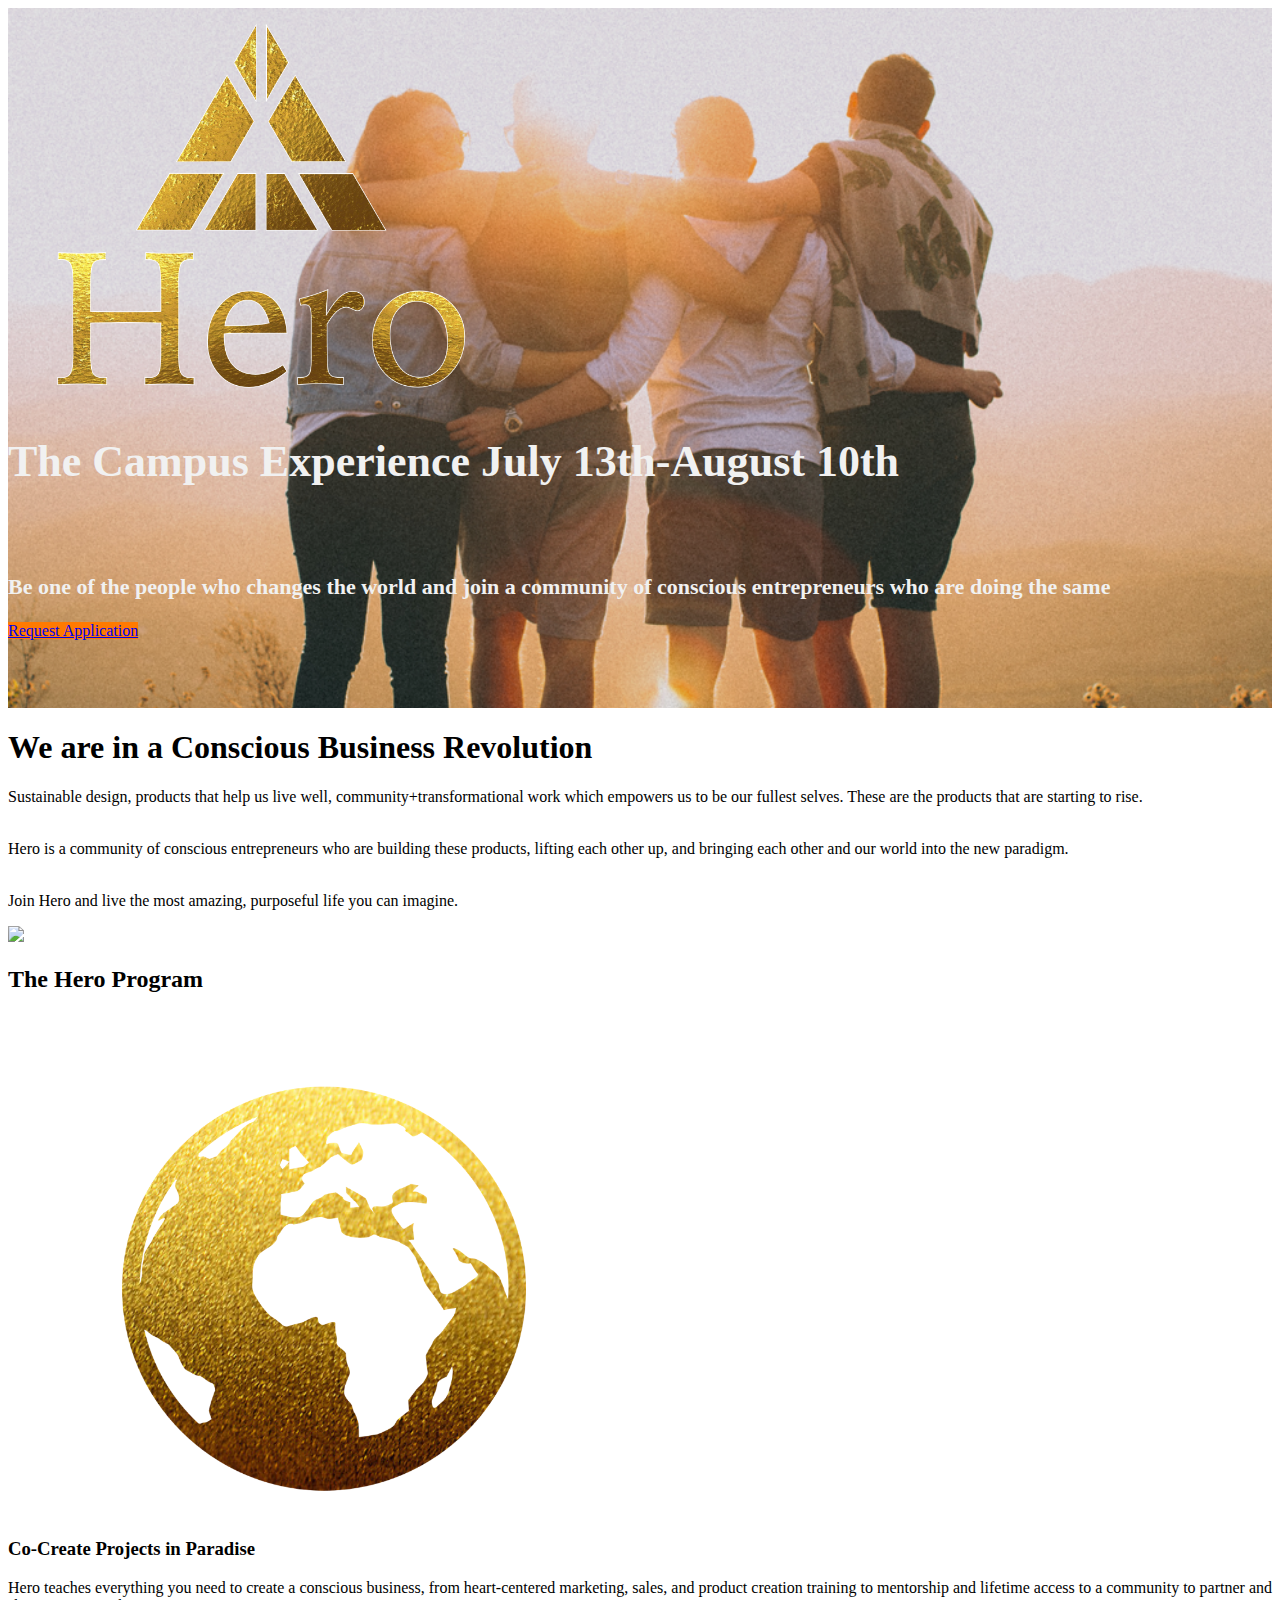
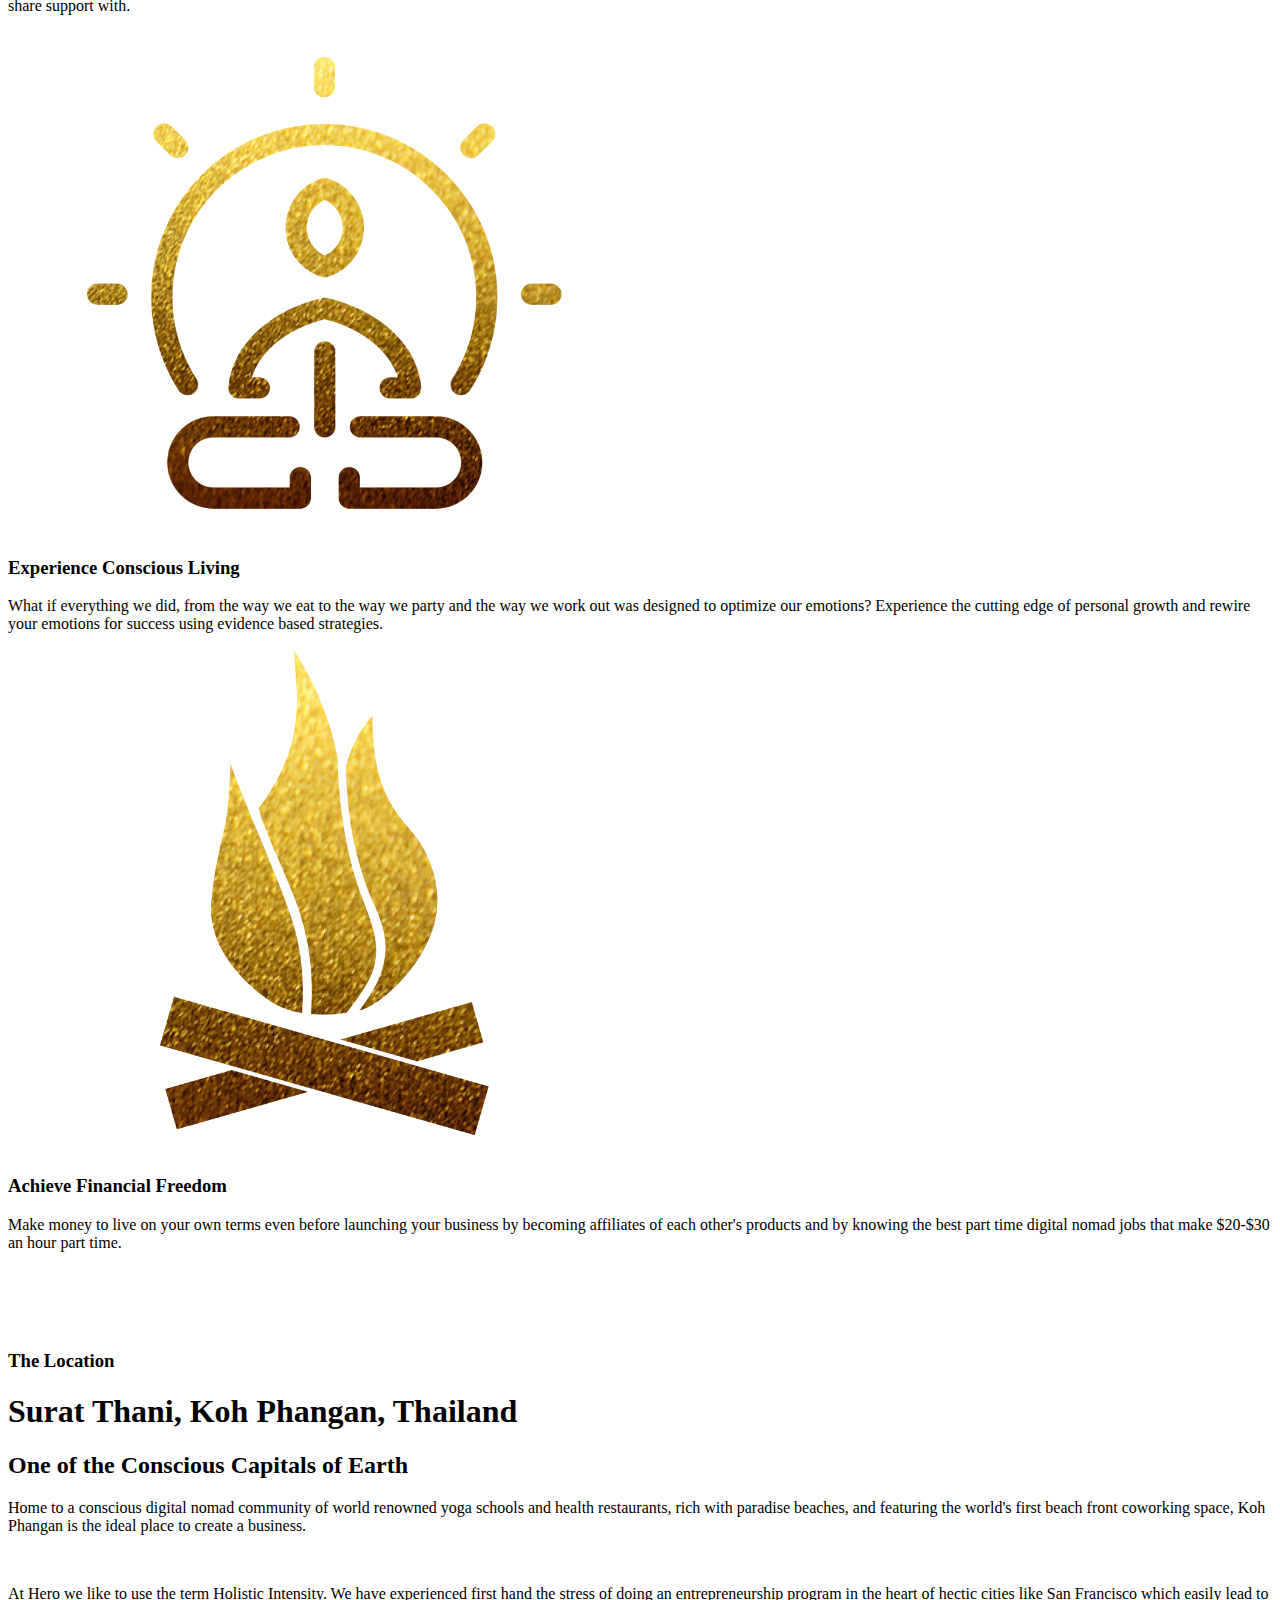
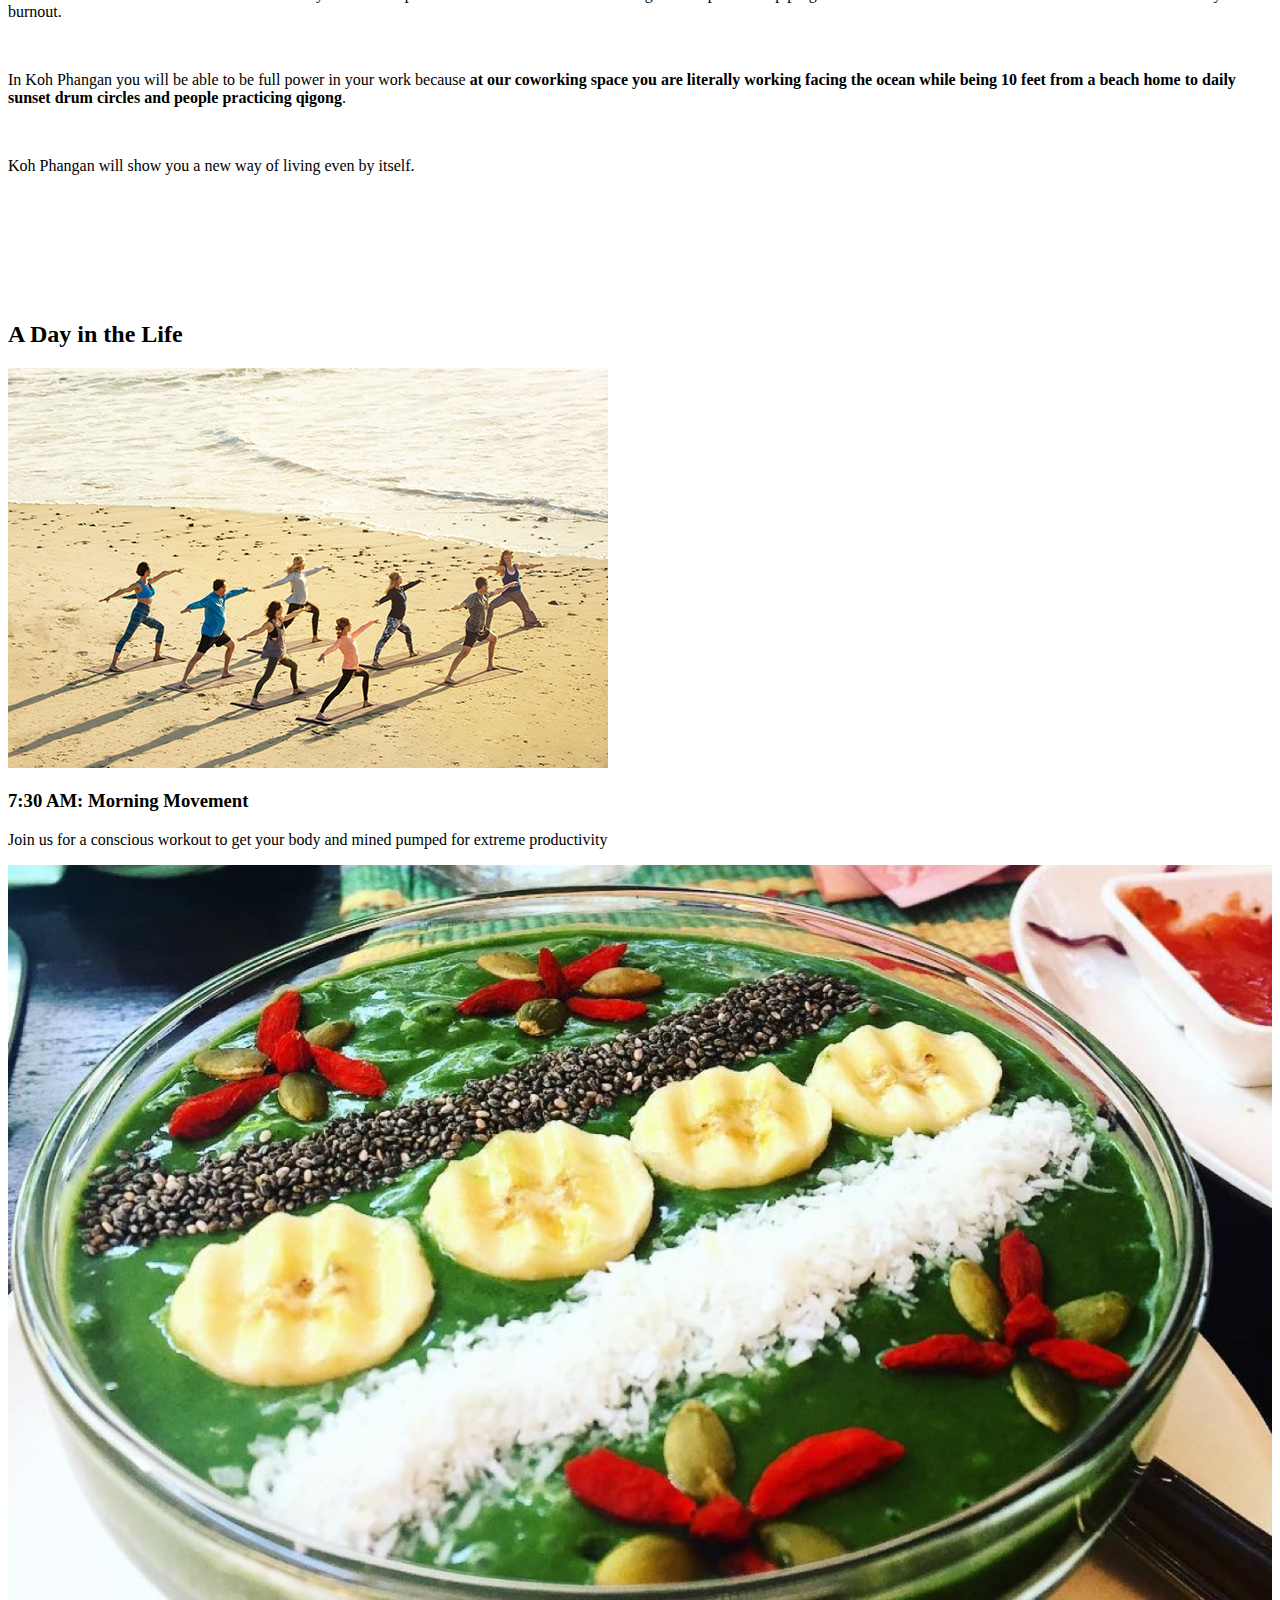
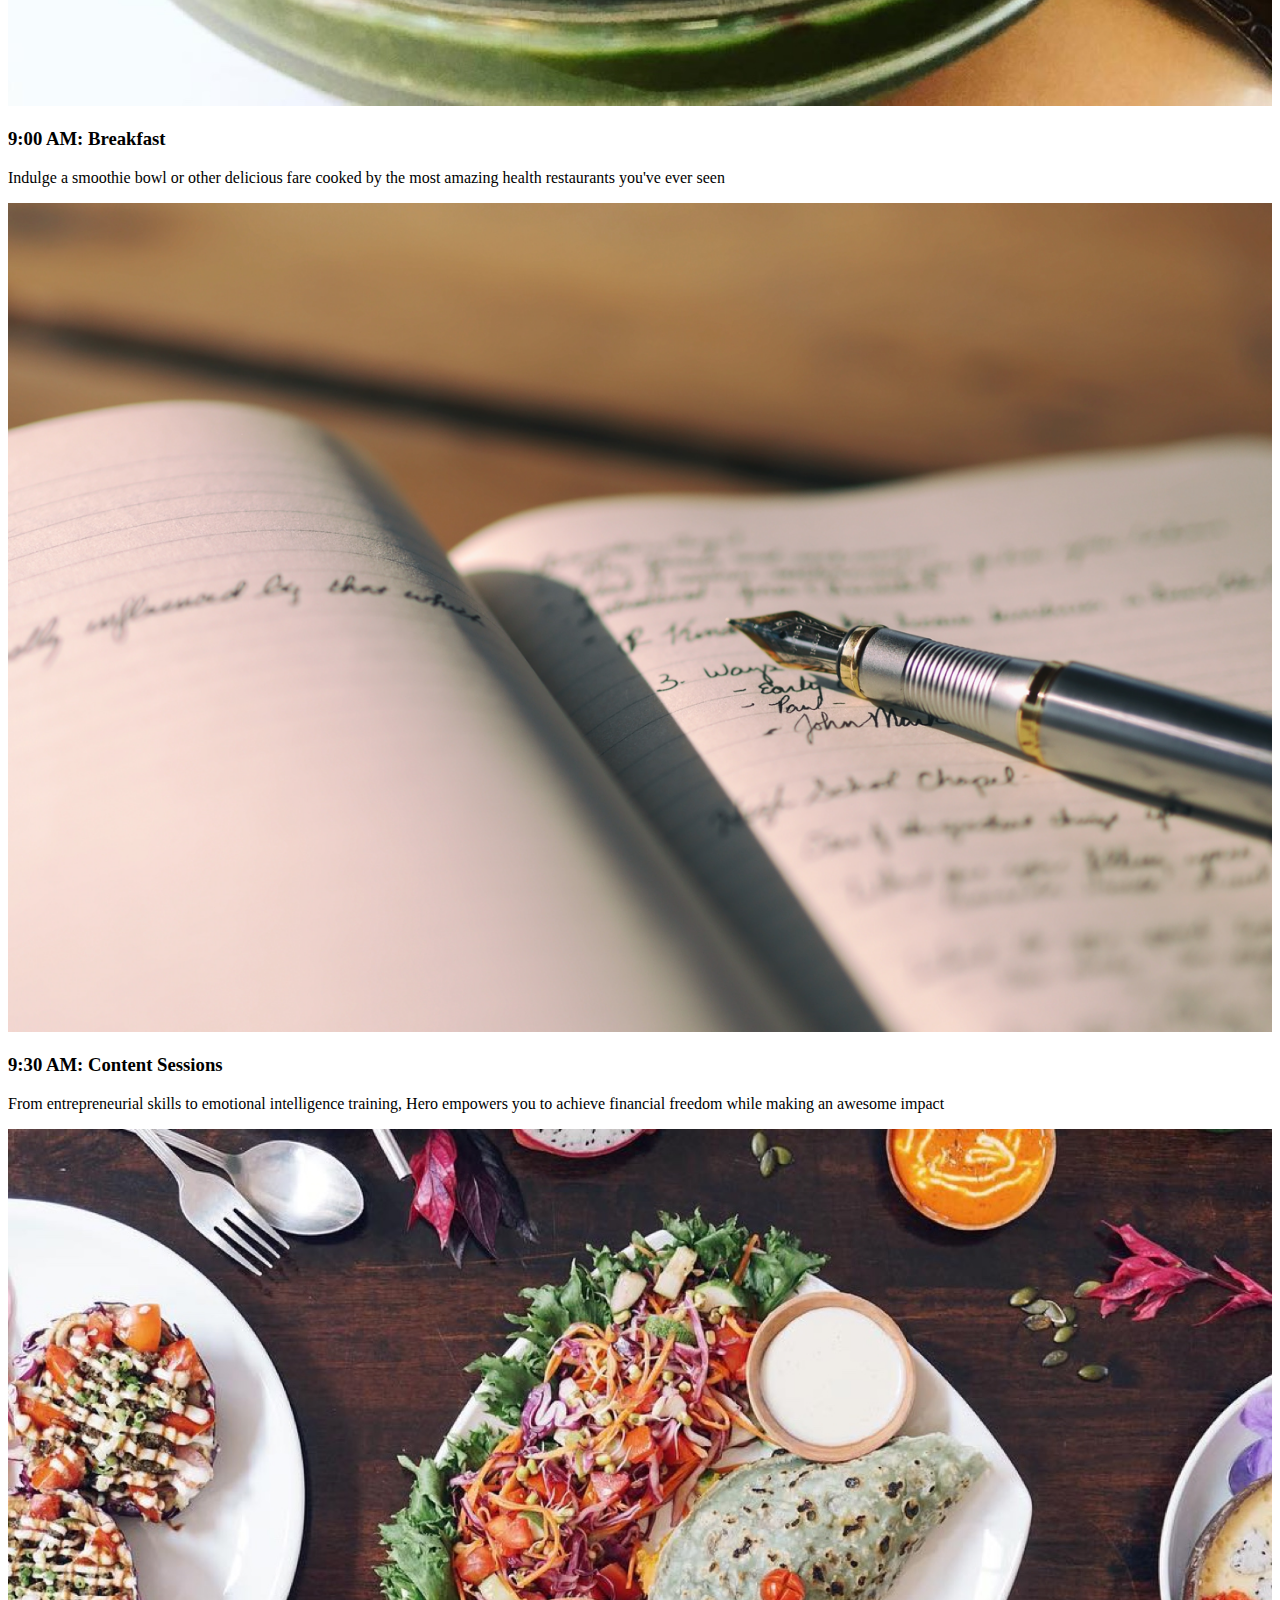
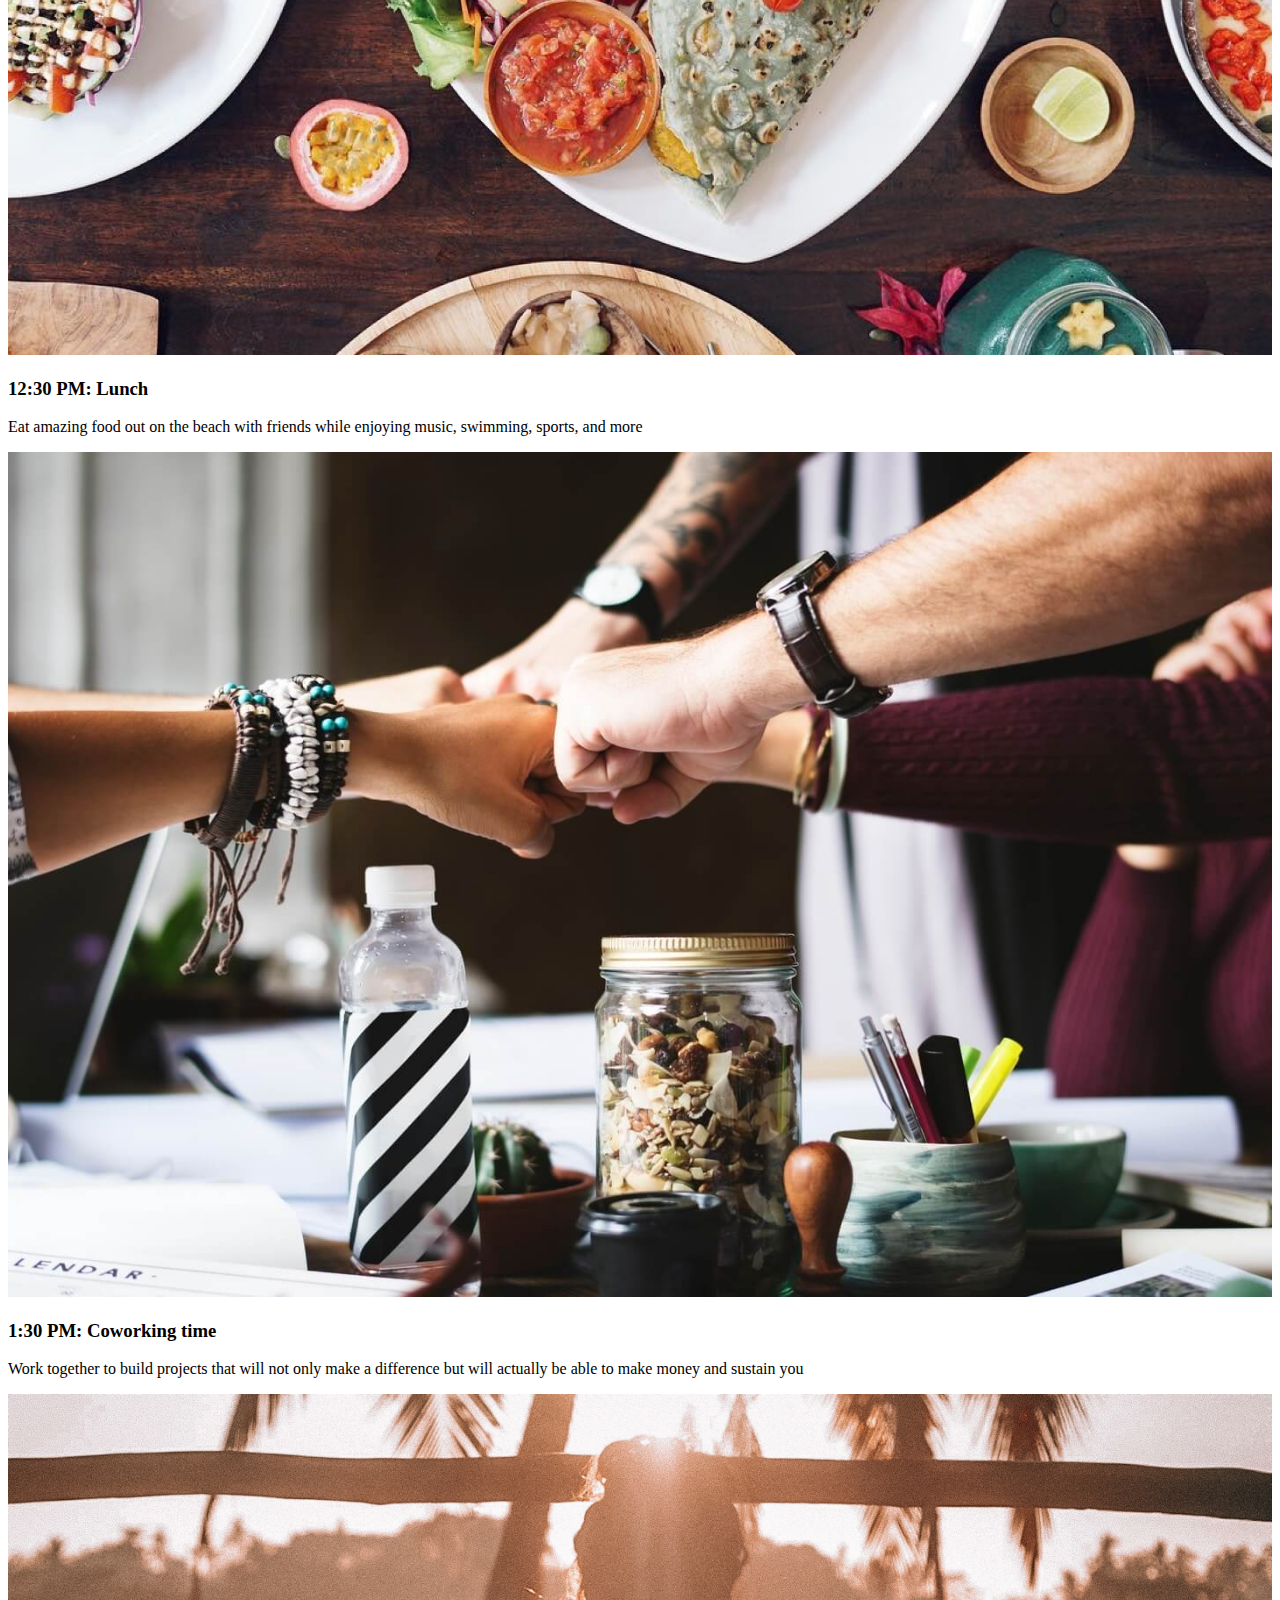
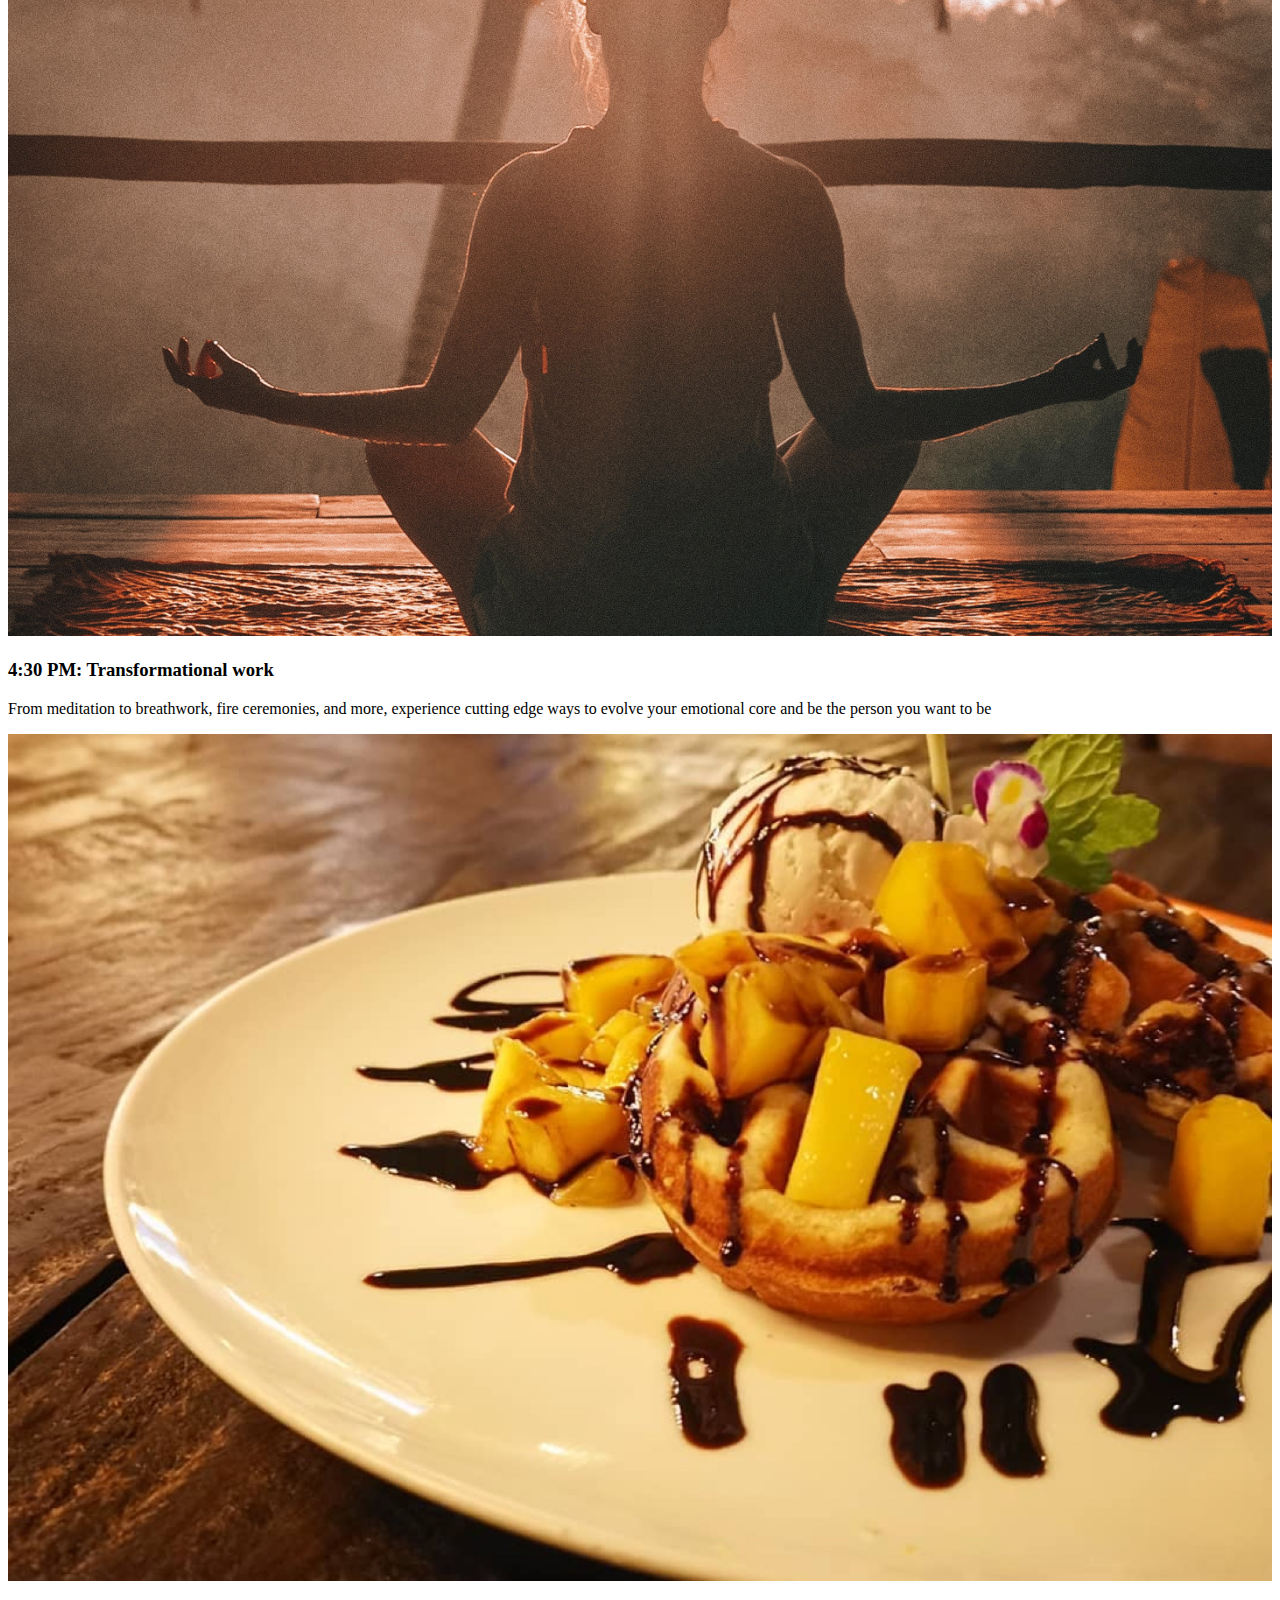
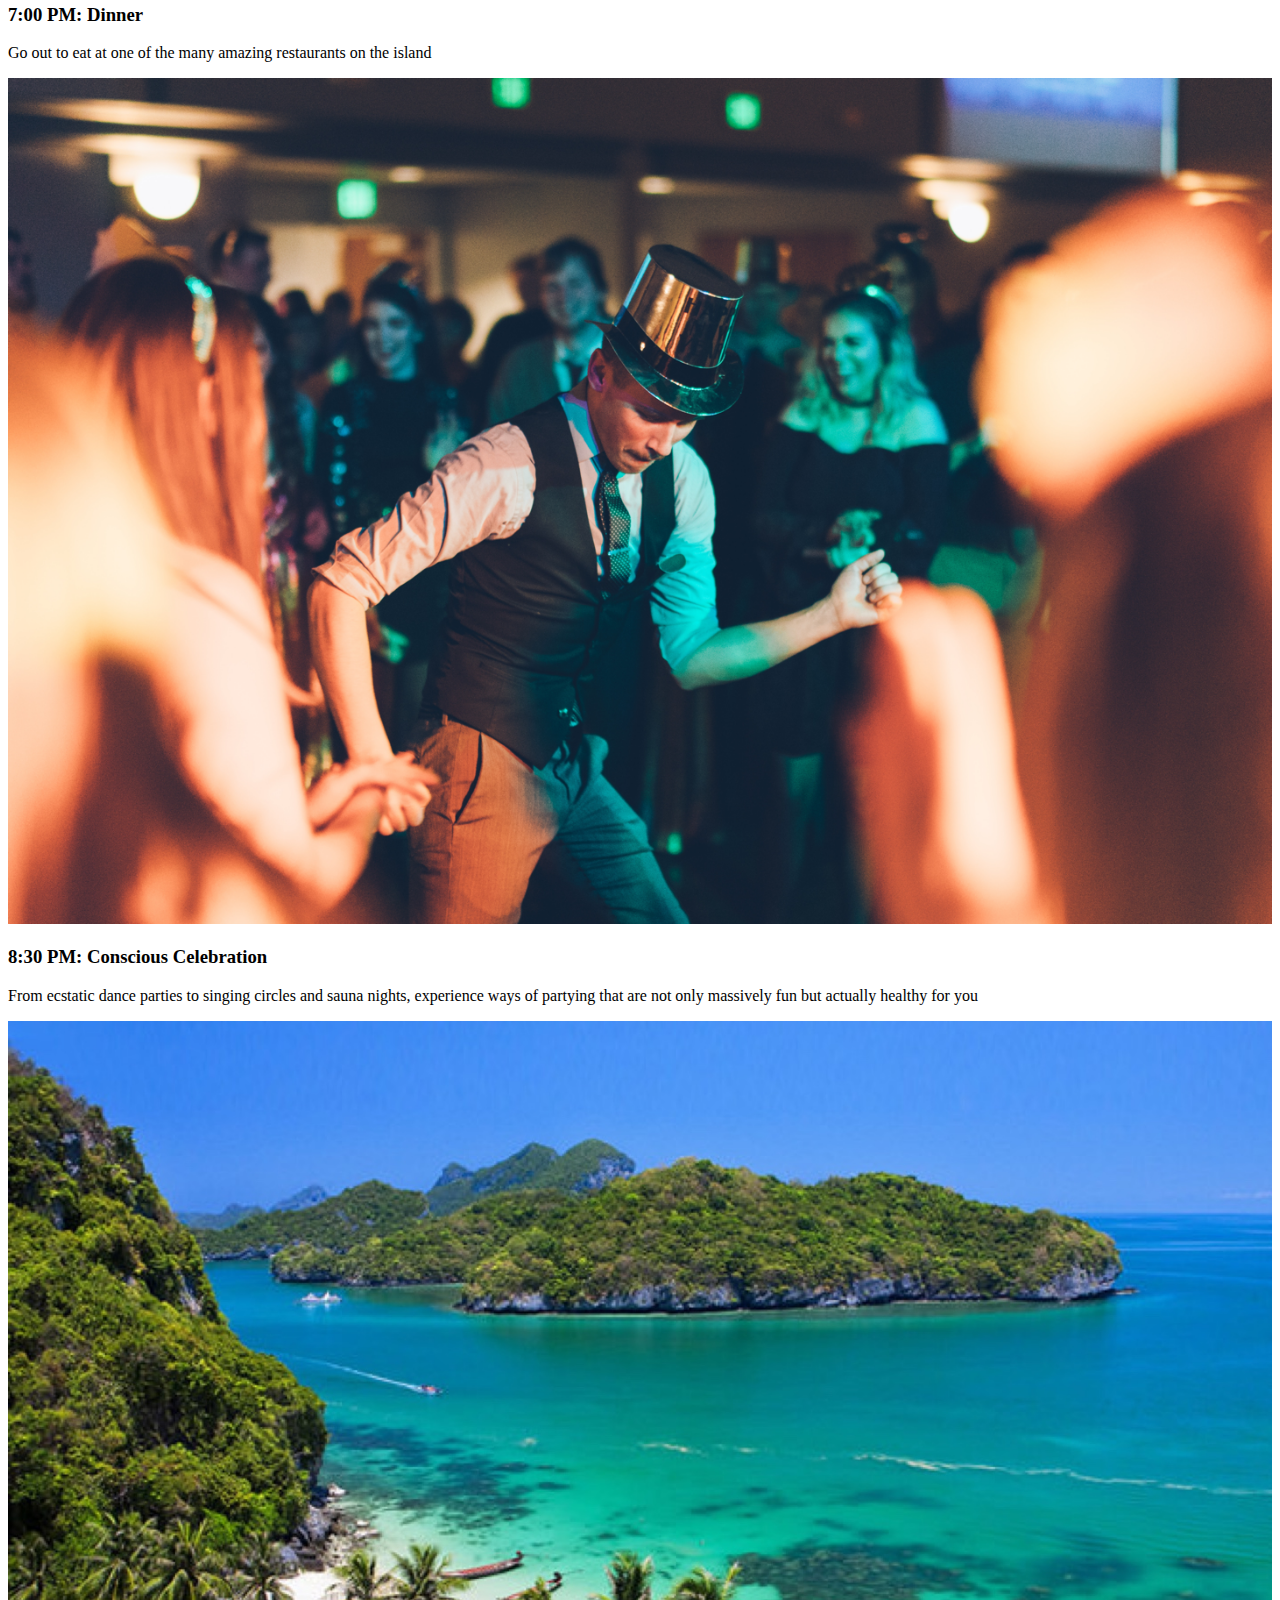
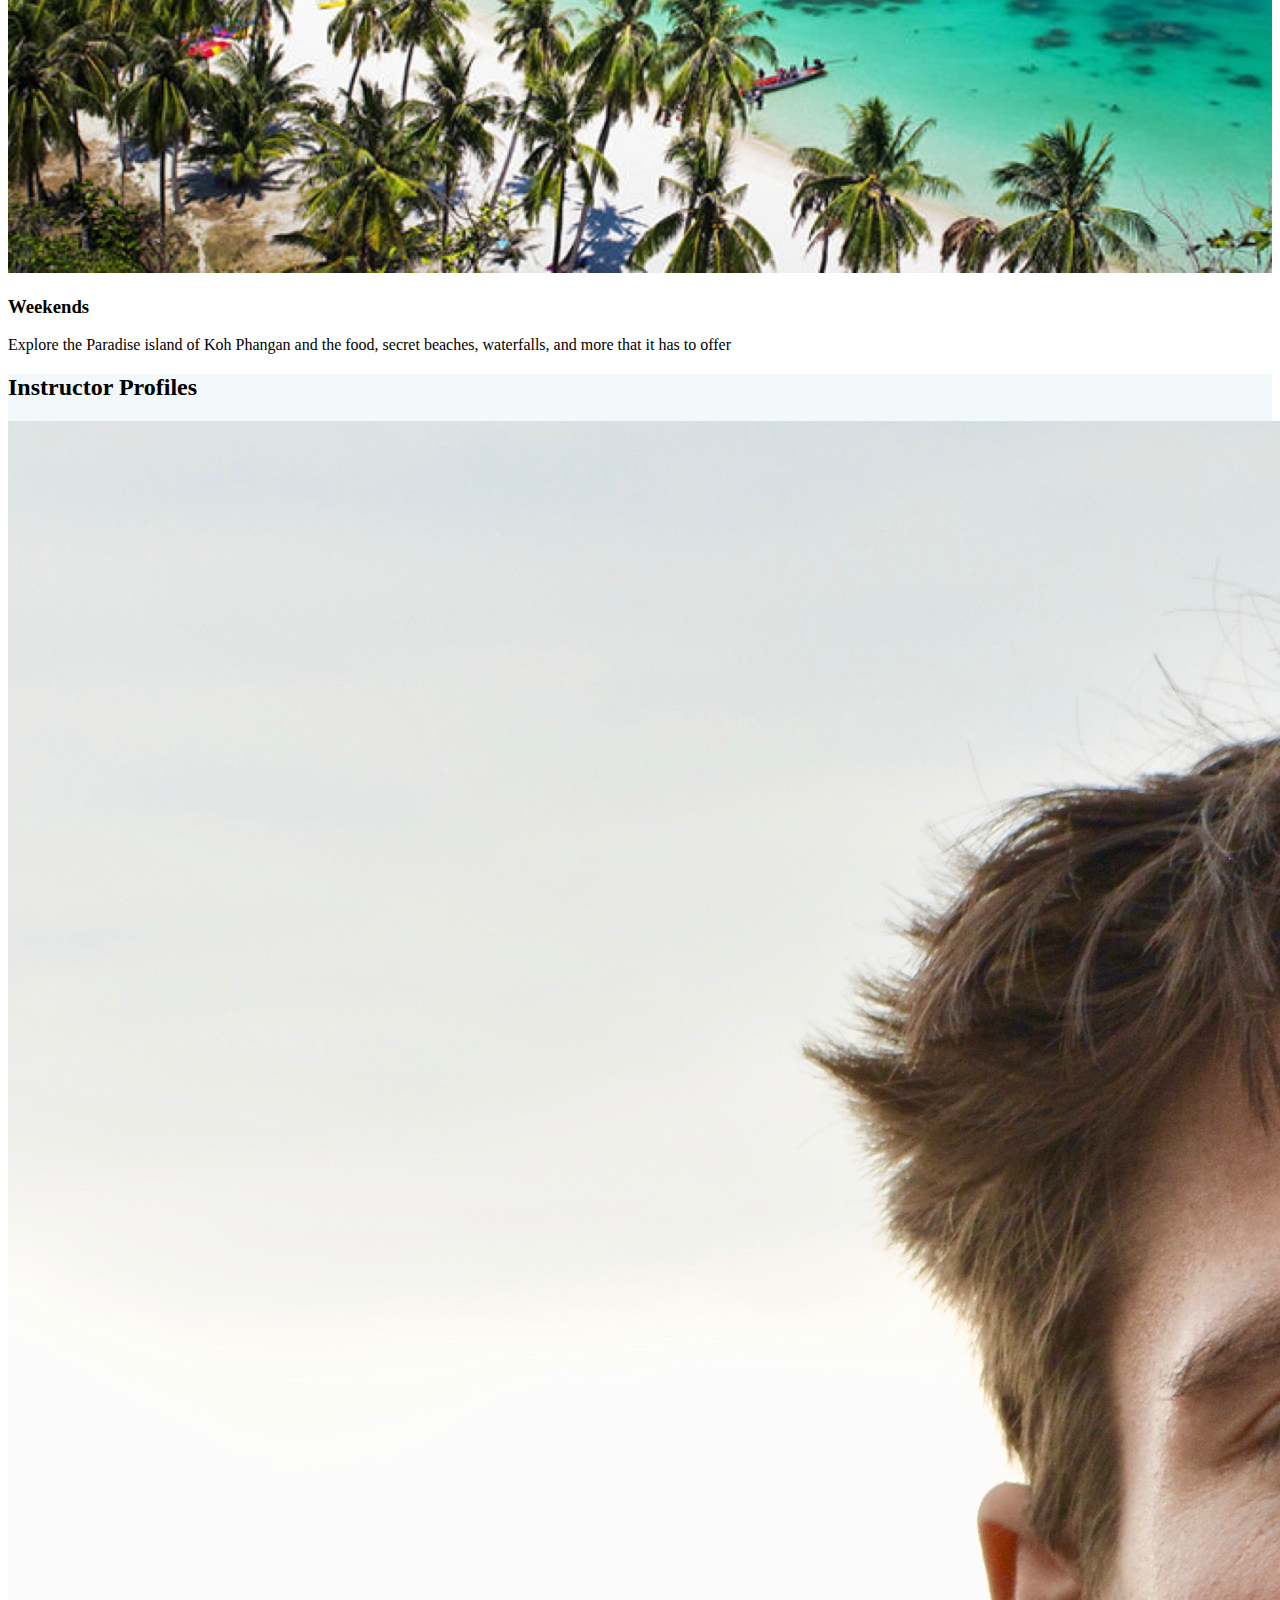
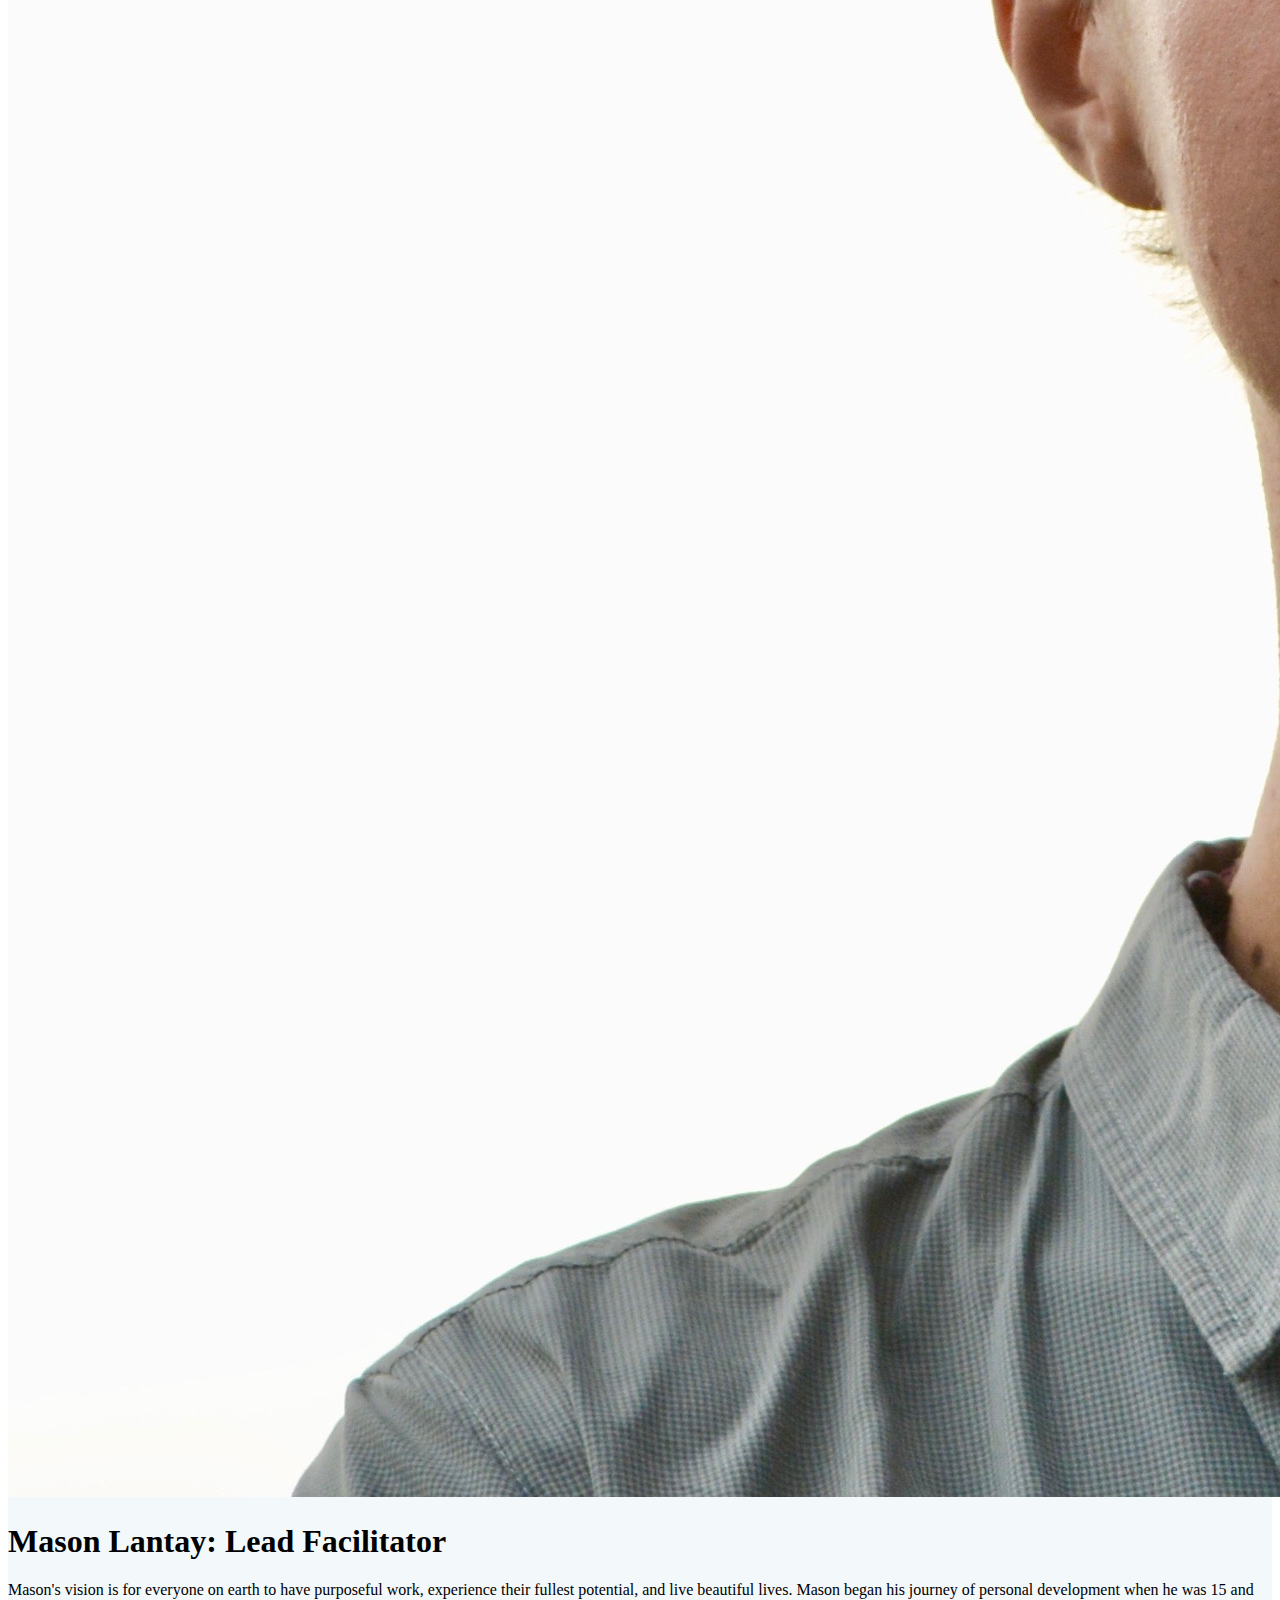
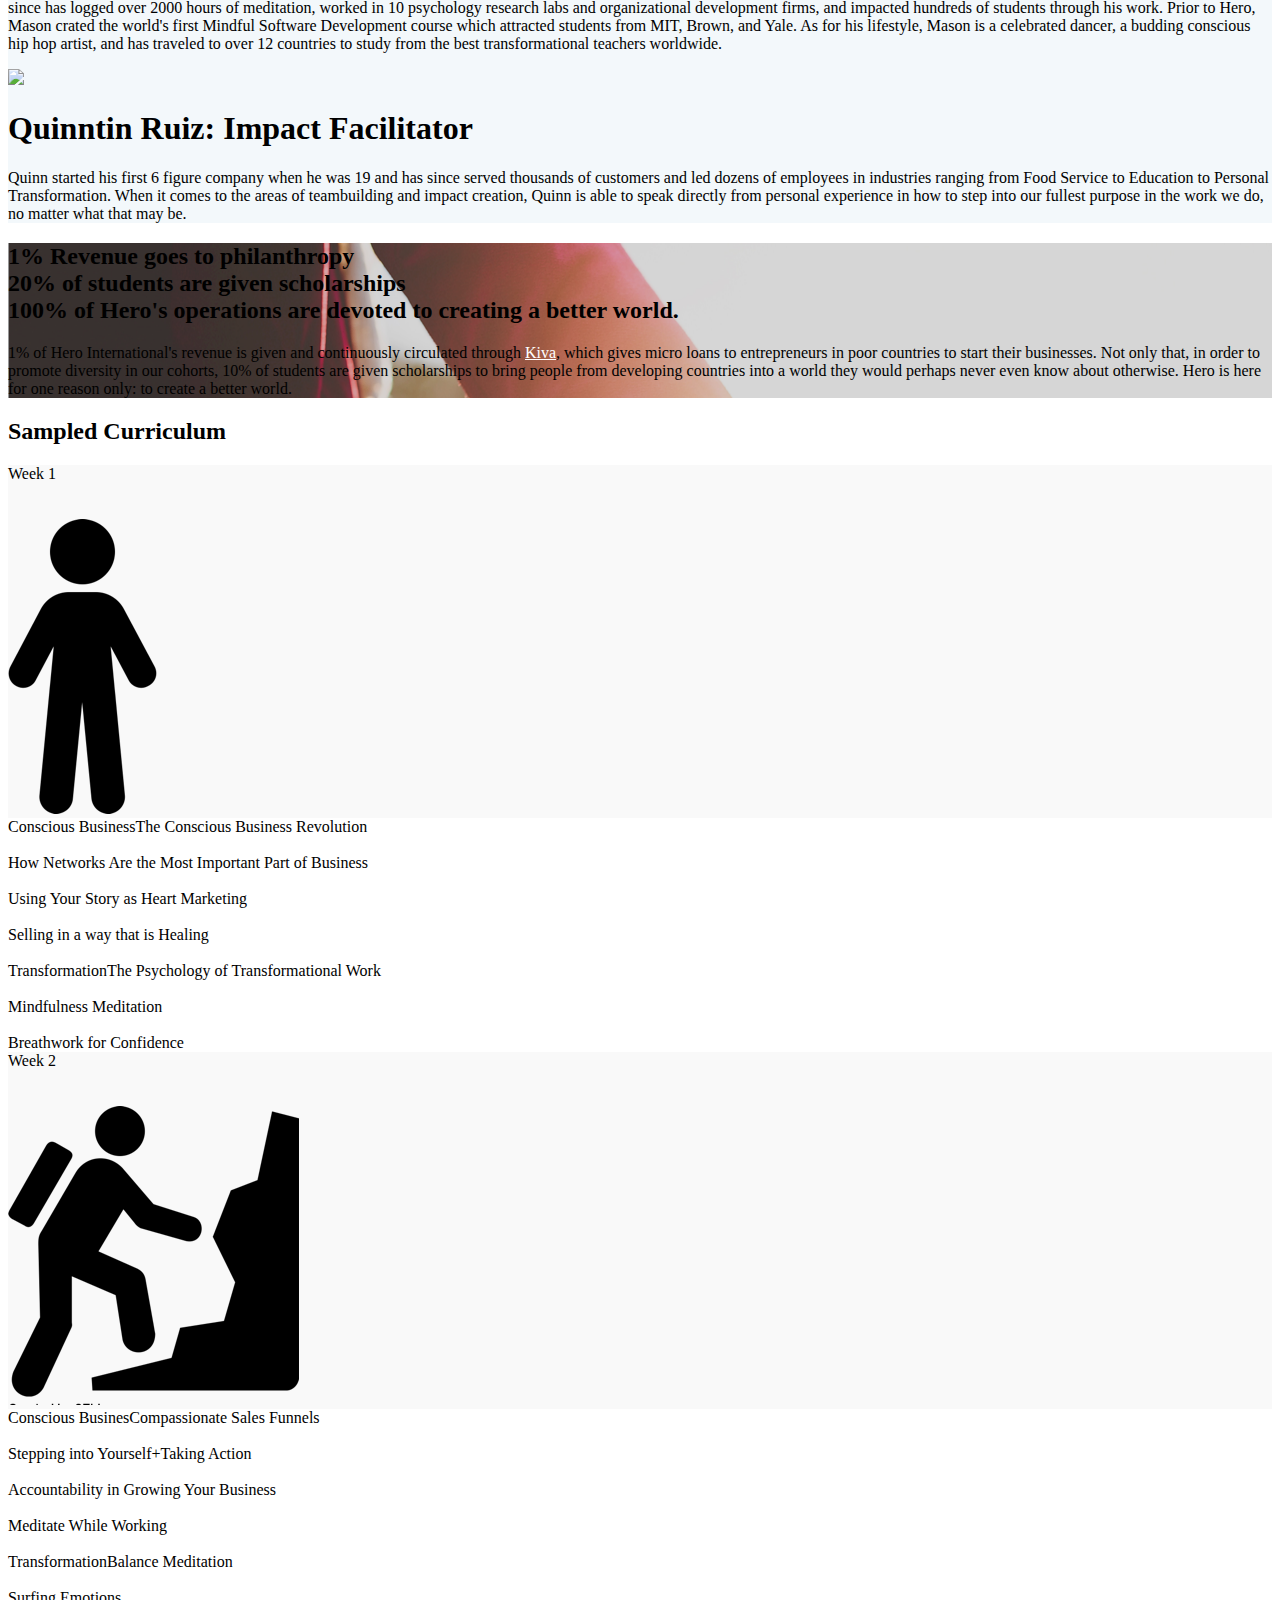
==== index.html @ 665c6572 "edits" ====
<!DOCTYPE html>
<html>
<head>
<title>Hero International</title>
<meta name="title" content="Hero International" />
<!-- <meta property="url" content="https://afest.com/packages/" /> -->
<!-- <meta property="og:url" content="https://afest.com/packages/" /> -->
<meta name="image" content="img/mainwithlogo.jpg" />
<meta property="og:image" content="img/mainwithlogo.jpg" />
<link rel="image_src" href="img/mainwithlogo.jpg" />
<!-- <meta property="twitter:image:src" content="img/main.jpg" />
<meta property="og:type" content="website" />
<meta content="@mindvalley" data-page-subject="true" name="twitter:site" />
<meta content="@mindvalley" data-page-sub />
<meta property="twitter:domain" content="afest.com" /> -->
<!-- <link rel="shortcut icon" type="image/x-icon" href="https://static.mindvalley.com/public/assets/2018/07/b8O9_favicon.ico"> -->
<link rel="icon" 
      type="image/png" 
      href="img/heroicongoldblack.png" />
	<meta charset="utf-8"/>
	<meta name="viewport" content="width=device-width,initial-scale=1">
	<link rel="stylesheet" type="text/css" href="https://s3.amazonaws.com/mv-sitebuilder/global/mv-style-min.css">
<!-- <link rel="stylesheet" href="https://d3q5mj1kgs3cr.cloudfront.net/packages/A-Fest.com_Packages.css"/> -->
<link rel="stylesheet" href="main.css"/>
<script type="text/javascript">
	window.heap=window.heap||[],heap.load=function(e,t){window.heap.appid=e,window.heap.config=t=t||{};var r=t.forceSSL||"https:"===document.location.protocol,a=document.createElement("script");a.type="text/javascript",a.async=!0,a.src=(r?"https:":"http:")+"//cdn.heapanalytics.com/js/heap-"+e+".js";var n=document.getElementsByTagName("script")[0];n.parentNode.insertBefore(a,n);for(var o=function(e){return function(){heap.push([e].concat(Array.prototype.slice.call(arguments,0)))}},p=["addEventProperties","addUserProperties","clearEventProperties","identify","resetIdentity","removeEventProperty","setEventProperties","track","unsetEventProperty"],c=0;c<p.length;c++)heap[p[c]]=o(p[c])};
		heap.load("1946292396");
</script>

<!-- start Mixpanel -->
<script type="text/javascript">(function(e,a){if(!a.__SV){var b=window;try{var c,l,i,j=b.location,g=j.hash;c=function(a,b){return(l=a.match(RegExp(b+"=([^&]*)")))?l[1]:null};g&&c(g,"state")&&(i=JSON.parse(decodeURIComponent(c(g,"state"))),"mpeditor"===i.action&&(b.sessionStorage.setItem("_mpcehash",g),history.replaceState(i.desiredHash||"",e.title,j.pathname+j.search)))}catch(m){}var k,h;window.mixpanel=a;a._i=[];a.init=function(b,c,f){function e(b,a){var c=a.split(".");2==c.length&&(b=b[c[0]],a=c[1]);b[a]=function(){b.push([a].concat(Array.prototype.slice.call(arguments,
0)))}}var d=a;"undefined"!==typeof f?d=a[f]=[]:f="mixpanel";d.people=d.people||[];d.toString=function(b){var a="mixpanel";"mixpanel"!==f&&(a+="."+f);b||(a+=" (stub)");return a};d.people.toString=function(){return d.toString(1)+".people (stub)"};k="disable time_event track track_pageview track_links track_forms register register_once alias unregister identify name_tag set_config reset opt_in_tracking opt_out_tracking has_opted_in_tracking has_opted_out_tracking clear_opt_in_out_tracking people.set people.set_once people.unset people.increment people.append people.union people.track_charge people.clear_charges people.delete_user".split(" ");
for(h=0;h<k.length;h++)e(d,k[h]);a._i.push([b,c,f])};a.__SV=1.2;b=e.createElement("script");b.type="text/javascript";b.async=!0;b.src="undefined"!==typeof MIXPANEL_CUSTOM_LIB_URL?MIXPANEL_CUSTOM_LIB_URL:"file:"===e.location.protocol&&"//cdn4.mxpnl.com/libs/mixpanel-2-latest.min.js".match(/^\/\//)?"https://cdn4.mxpnl.com/libs/mixpanel-2-latest.min.js":"//cdn4.mxpnl.com/libs/mixpanel-2-latest.min.js";c=e.getElementsByTagName("script")[0];c.parentNode.insertBefore(b,c)}})(document,window.mixpanel||[]);
mixpanel.init("f190e0a3abb2f2ba2e9346cc30983571");</script>
<!-- end Mixpanel -->

<!-- start of full story -->
<script>
	window['_fs_debug'] = false;
	window['_fs_host'] = 'fullstory.com';
	window['_fs_org'] = 'F5PXY';
	window['_fs_namespace'] = 'FS';
	(function(m,n,e,t,l,o,g,y){
			if (e in m) {if(m.console && m.console.log) { m.console.log('FullStory namespace conflict. Please set window["_fs_namespace"].');} return;}
			g=m[e]=function(a,b){g.q?g.q.push([a,b]):g._api(a,b);};g.q=[];
			o=n.createElement(t);o.async=1;o.src='https://'+_fs_host+'/s/fs.js';
			y=n.getElementsByTagName(t)[0];y.parentNode.insertBefore(o,y);
			g.identify=function(i,v){g(l,{uid:i});if(v)g(l,v)};g.setUserVars=function(v){g(l,v)};g.event=function(i,v){g('event',{n:i,p:v})};
			g.shutdown=function(){g("rec",!1)};g.restart=function(){g("rec",!0)};
			g.consent=function(a){g("consent",!arguments.length||a)};
			g.identifyAccount=function(i,v){o='account';v=v||{};v.acctId=i;g(o,v)};
			g.clearUserCookie=function(){};
	})(window,document,window['_fs_namespace'],'script','user');
	</script>
<!-- end of full story -->

    </head> 
<body>
	  <!-- Start � Header + Herobanner Desktop (Looping Vid) -->
		  <!-- Start � Header + Herobanner Desktop (Looping Vid) -->
		<!-- Start � Header + Herobanner Desktop (Looping Vid) -->
		<section class="video-bg-wrapper">

			<video autoplay muted loop class="overview-video-bg" poster="img/main.png">
				<!-- <source src="/assets/video-loop.mp4" type="video/mp4"> -->
			</video>
	
			<div class="herobanner-overview-overlay">
	
				<div class="header_group text-left md:text-center fixed md:relative z-50 shadow-md md:shadow-none -mt-4 md:mt-0">
					<div class="w-screen mx-auto bg-white md:bg-transparent md:pb-0">
						<!-- <div class="flex justify-between items-center py-3 text-center border-bottom">
							<div class="menuToggle block px-4 md:hidden w-1/3 text-left">
								<img src="">
							</div>
							<div class="md:hidden w-1/3">
								<img src="" class="inline-block mx-auto md:hidden" />
							</div>
							<div class="px-4 md:hidden w-1/3">
								&nbsp;
							</div>
						 </div> --> 
	
	
	<!-- NOTE: here is where to add the nav bar -->
	
						 <!-- mindvalley's top bar, recommend making it so it smoothe scrolls to parts of the website eventually
	
						<div class="mx-auto items-center mv_navblock hidden md:block accordian md:px-0">
							<nav class="white">
								<a class="block text-black md:inline-block md:text-white item px-4 border-bottom md:py-0 py-2 mt-2 md:mt-0" href="">Start here</a>
	
								<div class="block text-black md:inline-block md:text-white dropdown-menu accordian-item md:py-0 py-2 px-4 border-bottom">
									<a class="text-black md:text-white item trigger" href="#">Programs</a>
								</div>
	
								<div class="block text-black md:inline-block md:text-white dropdown-menu accordian-item md:py-0 py-2 px-4 border-bottom">
									<a class="text-black md:text-white item trigger" href="#">Events</a>
									<div class="dropdown-items md:absolute relative transitions pt-2 m-0 target">
										<div class="rounded bg-white text-left rounded md:py-4 px-4">
											<a class="block text-black item py-2 text-normal" href="https://www.mindvalley.com/events">Event Calendar</a>
											<a class="block text-black item py-2 text-normal" href="https://www.afest.com/">Mindvalley A-Fest</a>
											<a class="block text-black item py-2 text-normal" href="https://www.mindvalley.com/u">Mindvalley U</a>
											<a class="block text-black item py-2 text-normal" href="https://www.mindvalley.com/reunion">Mindvalley Reunion</a>
											<a class="block text-black item py-2 text-normal" href="https://www.mindvalley.com/be">Meetups</a>
										</div>
									</div>
								</div>
	
								<div class="block text-black md:inline-block md:text-white dropdown-menu accordian-item md:py-0 py-2 px-4 border-bottom">
									<a class="text-black md:text-white item trigger" href="#">About</a>
									<div class="dropdown-items md:absolute relative transitions pt-2 m-0 target">
										<div class="rounded bg-white text-left rounded md:py-4 px-4">
											<a class="block text-black item py-2 text-normal" href="https://www.mindvalley.com/about">Our Mission</a>
											<a class="block text-black item py-2 text-normal" href="https://www.mindvalley.com/about/team">The Team</a>
											<a class="block text-black item py-2 text-normal" href="https://www.mindvalley.com/press">Press</a>
											<a class="block text-black item py-2 text-normal" href="https://www.trustpilot.com/review/www.mindvalley.com">Reviews</a>
											<a class="block text-black item py-2 text-normal" href="https://careers.mindvalley.com/">Careers</a>
										</div>
									</div>
								</div>
	
								<div class="block text-black md:inline-block md:text-white dropdown-menu accordian-item md:py-0 py-2 px-4 border-bottom">
									<a class="text-black md:text-white item trigger" href="#">Contact</a>
								 
								</div>
	
								<a class="rounded-lg border-white border border-solid pt-2 pb-4 md:pb-2 md:px-4 block text-black md:inline-block md:text-white item px-4"
									href="https://home.mindvalley.com">Login</a>
							</nav>
						</div> -->
	
						<!-- NOTE: here is where to end the navbar -->
	
					</div>
				</div>
	
				<div class="container mx-auto">
					<div class="mt-4 w-3/5 mx-auto py-12 text-center">
					<!-- <div class="transparent-box"> -->
						<img class="main-logo" src="img/herologofull.png"  alt="">
					<!-- </div> -->
					<!-- <h1 class="text-white font-gilroy-bold text-4xl lg:text-5xl mt-8">Hero</h1> -->
						<h1 class="example text-white font-gilroy-bold text-4xl lg:text-5xl mt-8 anglecia" style="font-size:44px; margin-top: 0px"> The Campus Experience July 13th-August 10th<br>
							
							
						</h1>
						<br>
						<br>
						<h3 class="ambition text-white font-gilroy-medium text-xl mt-3"style="font-size:22px">Be one of the people who changes the world and join a community of conscious entrepreneurs who are doing the same
	
	
						</h3>
						<a href="https://docs.google.com/forms/d/e/1FAIpQLScW9R1Ejkpg0jLNnRJv7IeRjX2xAjnDIhn0_z6m17NRievayw/viewform?usp=sf_link" class="mv-button-blue text-center mx-auto mt-8 lg:mb-10" target="blank">Request Application</a>
					</div>
				</div>
			</div>
	
		</section>
	
			<div class="container md:flex mx-auto py-2 md:py-12 px-4 md:px-0">
				<div class="w-full md:w-1/2 text-left">
					<div class="">
						<div class="md:w-full md:pr-10">
							<!-- <h3 class="font-gilroy-medium text-base md:text-lg mt-4 mb-4 md:mb-4 md:mt-8">The Location</h3> -->
							<h1 class="font-gilroy-bold text-4xl md:text-5xl mt-2">We are in a Conscious Business Revolution
							</h1>
							<!-- <h2 class="font-gilroy-medium text-lg md:text-2xl mt-2 mb-4">The famed Island of the Gods</h2> -->
							<div class="font-gilroy-medium md:mt-6 text-lg text-md leading-normal text-grey-nav">
								<p>Sustainable design, products that help us live well, community+transformational work which empowers us to be our fullest selves. These are the products that are starting to rise.
							<br><br>
								</p>
								<p>Hero is a community of conscious entrepreneurs who are building these products, lifting each other up, and bringing each other and our world into the new paradigm.
									<br><br>
								</p>
								<p>Join Hero and live the most amazing, purposeful life you can imagine.

								</p></div>
							</div>
						</div>
					</div>
					<div class="w-full md:w-1/2 text-center py-2">
						<div class="rounded pt-6 m-0 md:m-0">
							<img srcset="https://static.mindvalley.com/public/assets/2018/08/kqzf_img_bali.jpg 2x" src="https://static.mindvalley.com/public/assets/2018/08/kqzf_img_bali_s560.jpg" class="rounded w-full block">
						</div>
					</div>
				</div>
			</section>


    <!-- Start � Section: The Hero Model -->
  <section style="background: white">
    <div class="container mx-auto items-center py-12" style="padding-bottom:5%">
			<h2 class="text-grey-dark font-gilroy-bold text-2xl md:text-4xl text-center md:py-4 py-10">The Hero Program</h2>

      <div class="md:flex lg:my-6">
        <div class="w-full md:w-1/3 text-center md:p-6 md:mb-0 mb-8">
          <img src="img/impact.png"  style="max-width: 50%" ;
 >
          <h3 class="text-grey-dark font-gilroy-bold text-xl md:text-2xl mt-3">Co-Create Projects in Paradise</h3>
          <p class="mt-3 font-opensans font-light leading-normal text-grey-dark">Hero teaches everything you need to create a conscious business, from heart-centered marketing, sales, and product creation training to mentorship and lifetime access to a community to partner and share support with.



          </p>
        </div>
        <div class="w-full md:w-1/3 md:p-6 text-center md:mb-0 mb-8">
          <img src="img/evolution.png"  style="max-width: 50%"
          >
          <h3 class="text-grey-dark font-gilroy-bold text-xl md:text-2xl mt-3">Experience Conscious Living</h3>
          <p class="mt-3 font-opensans font-light leading-normal text-grey-dark">What if everything we did, from the way we eat to the way we party and the way we work out was designed to optimize our emotions? Experience the cutting edge of personal growth and rewire your emotions for success using evidence based strategies.


        </p>
        </div>
        <div class="w-full md:w-1/3 md:p-6 text-center md:pb-0 pb-12">
          <img src="img/lifestyle.png"  style="max-width: 50%"
          >
          <h3 class="text-grey-dark font-gilroy-bold text-xl md:text-2xl mt-3">Achieve Financial Freedom</h3>
          <p class="mt-3 font-opensans font-light leading-normal text-grey-dark">Make money to live on your own terms even before launching your business by becoming affiliates of each other's products and by knowing the best part time digital nomad jobs that make $20-$30 an hour part time.

        </p>
        </div>
      </div>
    </div>
  </section>
  <!-- End � Section: The Hero Model -->
	
	<section>
		<div class="container md:flex mx-auto py-2 md:py-12 px-4 md:px-0">
			<div class="w-full md:w-1/2 text-center py-2">
				<div class="">
					<div class="bg-blue h-80 rounded w-full bg-cover bg-retina" srcset="img/kohphangan3.jpg"
					" style="background-image:url(img/kohphangan3.jpg")></div>
					<div class="hidden md:flex mt-6 -mx-4">
						<div class="w-1/2 h-80 rounded bg-blue mx-4 bg-cover bg-retina" srcset="img/beachub.jpg" style="background-image:url(img/beachub.jpg);"></div>
						<div class="w-1/2 h-80 rounded bg-blue mx-4 bg-cover bg-retina" srcset="img/beachubair.jpg" style="background-image:url(img/beachubair.jpg
						);"></div>
					</div>
				</div>
			</div>
			<div class="w-full md:w-1/2 text-left">
				<div class="">
					<div class="md:w-full md:pl-10">
						<h3 class="font-gilroy-medium text-base md:text-lg mt-4 mb-4 md:mb-4 md:mt-8">The Location</h3>
						<h1 class="font-gilroy-bold text-4xl md:text-5xl mt-2">Surat Thani, Koh Phangan, Thailand</h1>
						<h2 class="font-gilroy-medium text-lg md:text-2xl mt-2 mb-4">One of the Conscious Capitals of Earth
						</h2>
						<div class="font-gilroy-medium md:mt-6 text-lg text-md leading-normal text-grey-nav">
							<p>Home to a conscious digital nomad community of world renowned yoga schools and health restaurants, rich with paradise beaches, and featuring the world's first beach front coworking space, Koh Phangan is the ideal place to create a business.</p><br><p>

								At Hero we like to use the term Holistic Intensity. We have experienced first hand the stress of doing an entrepreneurship program in the heart of hectic cities like San Francisco which easily lead to burnout. 

							</p><br><p>
								In Koh Phangan you will be able to be full power in your work because <strong>at our coworking space you are literally working facing the ocean while being 10 feet from a beach home to daily sunset drum circles and people practicing qigong</strong>.

							</p><br><p>
								Koh Phangan will show you a new way of living even by itself.


							</p></div>
						</div>
					</div>
				</div>
			</div>
		</section>


 
          
    
    
    <section style="background: white">
      <div class="container mx-auto items-center ">
        <h2 class="text-grey-dark font-gilroy-bold text-2xl md:text-4xl text-center md:py-4 py-10" style="padding-top:10%">A Day in the Life </h2>
        <!-- <h3 class="font-normal font-gilroy-medium text-2xl text-grey-dark text-center pt-4">4 weeks, 6 days a week that takes just 30 minutes on average per day to radically empower your future</h3> -->
        <div class="md:flex lg:my-6">
          <div class="w-full md:w-1/3 text-center md:p-6 md:mb-0 mb-8">
            <img src="img/yogabeach.jpg"  style="max-width: 100%" ;
   >
            <h3 class="text-grey-dark font-gilroy-bold text-xl md:text-2xl mt-3">7:30 AM: Morning Movement
						</h3>
            <p class="mt-3 font-opensans font-light leading-normal text-grey-dark">Join us for a conscious workout to get your body and mined pumped for extreme productivity

  
  
            </p>
          </div>
          <div class="w-full md:w-1/3 md:p-6 text-center md:mb-0 mb-8">
            <img src="img/smoothie.jpg"  style="max-width: 100%"
            >
            <h3 class="text-grey-dark font-gilroy-bold text-xl md:text-2xl mt-3">9:00 AM: Breakfast
						</h3>
            <p class="mt-3 font-opensans font-light leading-normal text-grey-dark">Indulge a smoothie bowl or other delicious fare cooked by the most amazing health restaurants you've ever seen

  
          </p>
          </div>
          <div class="w-full md:w-1/3 md:p-6 text-center md:pb-0 pb-12">
            <img src="img/journaling.png"  style="max-width: 100%"
            >
            <h3 class="text-grey-dark font-gilroy-bold text-xl md:text-2xl mt-3">9:30 AM: Content Sessions
						</h3>
            <p class="mt-3 font-opensans font-light leading-normal text-grey-dark">From entrepreneurial skills to emotional intelligence training, Hero empowers you to achieve financial freedom while making an awesome impact  

          </p>
          </div>
          
        </div>
        
      </div>
      
    </section>
    <section style="background: white;" >
      <div class="container mx-auto items-center " style="padding-bottom: 0% !important">
       
        <div class="md:flex lg:my-6">
          <div class="w-full md:w-1/3 text-center md:p-6 md:mb-0 mb-8">
            <img src="img/karmakafe.jpg"  style="max-width: 100%" ;
   >
            <h3 class="text-grey-dark font-gilroy-bold text-xl md:text-2xl mt-3">12:30 PM: Lunch
						</h3>
            <p class="mt-3 font-opensans font-light leading-normal text-grey-dark">Eat amazing food out on the beach with friends while enjoying music, swimming, sports, and more

  
  
            </p>
          </div>
          <div class="w-full md:w-1/3 md:p-6 text-center md:mb-0 mb-8">
            <img src="img/fistbump.jpg"  style="max-width: 100%"
            >
            <h3 class="text-grey-dark font-gilroy-bold text-xl md:text-2xl mt-3">1:30 PM: Coworking time
						</h3>
            <p class="mt-3 font-opensans font-light leading-normal text-grey-dark">Work together to build projects that will not only make a difference but will actually be able to make money and sustain you 

  
          </p>
          </div>
          <div class="w-full md:w-1/3 md:p-6 text-center md:pb-0 pb-12">
            <img src="img/meditation.png"  style="max-width: 100%"
            >
            <h3 class="text-grey-dark font-gilroy-bold text-xl md:text-2xl mt-3">4:30 PM: Transformational work
						</h3>
            <p class="mt-3 font-opensans font-light leading-normal text-grey-dark"> From meditation to breathwork, fire ceremonies, and more, experience cutting edge ways to evolve your emotional core and be the person you want to be

          </p>
          </div>
          
        </div>
        
      </div>
      
		</section>
		
		<section style="background: white;" >
      <div class="container mx-auto items-center " style="padding-bottom: 0% !important">
       
        <div class="md:flex lg:my-6">
          <div class="w-full md:w-1/3 text-center md:p-6 md:mb-0 mb-8">
            <img src="img/seedtofeed.jpg"  style="max-width: 100%" ;
   >
            <h3 class="text-grey-dark font-gilroy-bold text-xl md:text-2xl mt-3">7:00 PM: Dinner
						</h3>
            <p class="mt-3 font-opensans font-light leading-normal text-grey-dark">Go out to eat at one of the many amazing restaurants on the island

  
  
            </p>
          </div>
          <div class="w-full md:w-1/3 md:p-6 text-center md:mb-0 mb-8">
            <img src="img/dance.png"  style="max-width: 100%"
            >
            <h3 class="text-grey-dark font-gilroy-bold text-xl md:text-2xl mt-3">8:30 PM: Conscious Celebration
						</h3>
            <p class="mt-3 font-opensans font-light leading-normal text-grey-dark">From ecstatic dance parties to singing circles and sauna nights, experience ways of partying that are not only massively fun but actually healthy for you

  
          </p>
          </div>
          <div class="w-full md:w-1/3 md:p-6 text-center md:pb-0 pb-12">
            <img src="img/kohphangan2.jpg"  style="max-width: 100%"
            >
            <h3 class="text-grey-dark font-gilroy-bold text-xl md:text-2xl mt-3">Weekends</h3>
            <p class="mt-3 font-opensans font-light leading-normal text-grey-dark"> Explore the Paradise island of Koh Phangan and the food, secret beaches, waterfalls, and more that it has to offer
          </p>
          </div>
          
        </div>
        
      </div>
      
    </section>
    
  
		
		
    <!-- End � Section: The Hero Model -->
		<section style="background: #F3F8FB" class="mt-10  md:py-10  p-4">
      <div class="container mx-auto">
        <div class="pt-4">
          <h2 class="font-gilroy-bold md:text-center text-3xl md:text-4xl mt-4 md:mt-8 mb-4 md:mb-0">Instructor Profiles</h2>
          <div class="w-full md:w-4/5 mx-auto font-gilroy-medium md:mt-6 text-lg text-md leading-normal text-grey-nav">
            <!-- Our team includes software developers, entrepreneurs, and  students of previous Programmer cohorts. -->
          </div>
    
    
    
          <div class="grid md:flex flex-wrap flex-row-reverse py-6 md:py-12">
            <div class="w-full md:w-1/3 ">
              <img src="img/mason2.jpg" srcset="img/mason2.jpg 2x" class="w-full rounded">
            </div>
            <div class="w-full md:w-1/2 flex items-center">
              <div class="md:w-full pr-10">
                <h1 class="font-gilroy-bold text-2xl md:text-3xl mt-4 md:mt-8">Mason Lantay: Lead Facilitator</h1>
                <div class="font-gilroy-medium md:mt-6 text-lg text-md leading-normal text-grey-nav mt-4">
                    <p>Mason's vision is for everyone on earth to have purposeful work, experience their fullest potential, and live beautiful lives. Mason began his journey of personal development when he was 15 and since has logged over 2000 hours of meditation, worked in 10 psychology research labs and organizational development firms, and impacted hundreds of students through his work. Prior to Hero, Mason crated the world's first Mindful Software Development course which attracted students from MIT, Brown, and Yale. As for his lifestyle, Mason is a celebrated dancer, a budding conscious hip hop artist, and has traveled to over 12 countries to study from the best transformational teachers worldwide.

											</p>
    
                  </div>
                  
              </div>
              
            </div>
            <div class="grid md:flex flex-wrap py-6  md:py-12  flex items-center" style="padding-bottom:0%">
                <div class="w-full md:w-1/3 ">
                  <img src="img/quinn.jpg" srcset="img/profile_pic.png " class="w-full rounded">
                </div>
                <div class="w-full md:w-1/2 md:pl-10">
                  <div class="md:w-full pr-10">
                    <h1 class="font-gilroy-bold text-2xl md:text-3xl mt-4 md:mt-8">Quinntin Ruiz: Impact Facilitator</h1>
                    <div class="font-gilroy-medium md:mt-6 text-lg text-md leading-normal text-grey-nav mt-4">
                      <p> Quinn started his first 6 figure company when he was 19 and has since served thousands of customers and led dozens of employees in industries ranging from Food Service to Education to Personal Transformation. When it comes to the areas of teambuilding and impact creation, Quinn is able to speak directly from personal experience in how to step into our fullest purpose in the work we do, no matter what that may be.
												</p>
                    </div>
                  </div>
                </div>
              </div>
        
          </div>
    
         

			</section>
			
			<!-- Start � Section: CTA -->
<section class="bg-image bg-cover bg-center relative retina-bg" srcset="img/philanthropy.png"
style="background-image: url('img/philanthropy.png')">

<div class="container mx-auto py-12 w-full md:w-2/2 leading-normal">
  <h2 class="text-white text-2xl md:text-4xl font-gilroy-bold md:mt-8 text-center md:pt-0 pt-12">1% Revenue goes to philanthropy <br> 20% of students are given scholarships <br> 100% of Hero's operations are devoted to creating a better world. </h2>
  <p class="text-white text-xl font-gilroy-regular leading-normal mt-8 text-center">1% of Hero International's revenue is given and continuously circulated through <a href="https://www.kiva.org/" style="color: white">Kiva</a>, which gives micro loans to entrepreneurs in poor countries to start their businesses. Not only that, in order to promote diversity in our cohorts, 10% of students are given scholarships to bring people from developing countries into a world they would perhaps never even know about otherwise. Hero is here for one reason only: to create a better world.</p>
  <div class="text-center pb-10">
    <!-- <a target="blank" href="" class="mv-button-blue text-center mx-auto mt-10 md:mb-4">That's Awesome.</a> -->
  </div>
</div>

</section>

			<!-- End � Section: Events Carousel -->

    <section class="mt-10  md:py-10  p-4">
        <div class="container mx-auto">
          <div class="pt-4">
            <h2 class="font-gilroy-bold md:text-center text-3xl md:text-4xl mb-4 md:mb-0">Sampled Curriculum</h2>
            
            <div class="w-full md:w-4/5 mx-auto md:text-center font-gilroy-medium md:mt-6 text-lg text-md leading-normal text-grey-nav">
              <!-- <br/> BONUS: For a limited time, get lifetime access to all future course iterations including video calls, content updates, and more. Plus, for a limited time get access to weekly office hours at no additional cost for any extra questions you may have. -->
            </div>
            <div class="grid">
              
              <div class="row md:flex flex-wrap mt-10 rounded-t">
                <div class="text-center text-left w-full md:w-1/3 text-center py-10 border rounded-tl  flex justify-center items-center"  style="background:#F9F9F9">
                  <div>
                    <div class="font-gilroy-bold mb-2">Week 1</div>
                    <!-- <div class="font-gilroy-medium ">Find Your Balance</div> -->
                    <br> <br>
                    <img src="img/nounperson.png" style="max-width:50%">
                  </div>
                </div>
                
                <!-- bro, this is when you make a new class that includes all these other classes.  -->
                <div class="md:w-2/3 py-10 md:pl-10 border rounded-tr">
                  <div class="mb-6 md:mb-2"><span class="block md:inline-block  px-6  mb-2 md:mb-0 font-gilroy-bold md:w-48 text-center md:text-right">Conscious Business</span><span class="block text-center md:text-left md:inline-block font-gilroy-medium ">The Conscious Business Revolution

									</span></div>
                  <br>
                  
                  <div class="mb-6 md:mb-2"><span class="block md:inline-block  px-6  mb-2 md:mb-0 font-gilroy-bold md:w-48 text-center md:text-right"></span><span class="block text-center md:text-left md:inline-block font-gilroy-medium ">How Networks Are the Most Important Part of Business
									</span></div>
									<br>
                  <div class="mb-6 md:mb-2"><span class="block md:inline-block  px-6  mb-2 md:mb-0 font-gilroy-bold md:w-48 text-center md:text-right"></span><span class="block text-center md:text-left md:inline-block font-gilroy-medium "> Using Your Story as Heart Marketing
									</span></div>
									<br>
                  <div class="mb-6 md:mb-2"><span class="block md:inline-block  px-6  mb-2 md:mb-0 font-gilroy-bold md:w-48 text-center md:text-right"></span><span class="block text-center md:text-left md:inline-block font-gilroy-medium "> Selling in a way that is Healing
									</span></div>
									
                  <br>
                  <div class="mb-6 md:mb-2"><span class="block md:inline-block  px-6  mb-2 md:mb-0 font-gilroy-bold md:w-48 text-center md:text-right">Transformation</span><span class="block text-center md:text-left md:inline-block font-gilroy-medium ">The Psychology of Transformational Work
										<br>
										
										</span></div>
										<br>
                  <div class="mb-6 md:mb-2"><span class="block md:inline-block  px-6  mb-2 md:mb-0 font-gilroy-bold md:w-48 text-center md:text-right"></span><span class="block text-center md:text-left md:inline-block font-gilroy-medium ">Mindfulness Meditation
									</span></div>
                  <br>
                  
                  <div class="mb-6 md:mb-2"><span class="block md:inline-block  px-6  mb-2 md:mb-0 font-gilroy-bold md:w-48 text-center md:text-right"></span><span class="block text-center md:text-left md:inline-block font-gilroy-medium ">Breathwork for Confidence

</span></div>
                  
    
                </div>
              </div>
              
              <div class="row md:flex flex-wrap border-r border-l">
                <div  style="background:#F9F9F9" class="text-center text-left w-full md:w-1/3 text-center py-10 flex justify-center items-center" >
                  <div>
                    <div class="font-gilroy-bold mb-2">Week 2</div>
                    <!-- <div class="font-gilroy-medium ">Expand Your Toolset </div> -->
                    <br> <br>
                    <img src="img/nounclimbing.png" style="max-width:50%">
                  </div>
                </div>
                <div class="md:w-2/3 py-10 md:pl-10 border rounded-tr">
                  <div class="mb-6 md:mb-2"><span class="block md:inline-block  px-6  mb-2 md:mb-0 font-gilroy-bold md:w-48 text-center md:text-right">Conscious Busines</span><span class="block text-center md:text-left md:inline-block font-gilroy-medium ">Compassionate Sales Funnels
									</span></div>
                  
                  <br>
                  <div class="mb-6 md:mb-2"><span class="block md:inline-block  px-6  mb-2 md:mb-0 font-gilroy-bold md:w-48 text-center md:text-right"></span><span class="block text-center md:text-left md:inline-block font-gilroy-medium ">Stepping into Yourself+Taking Action

										</span></div>
										<br>
                    <div class="mb-6 md:mb-2"><span class="block md:inline-block  px-6  mb-2 md:mb-0 font-gilroy-bold md:w-48 text-center md:text-right"></span><span class="block text-center md:text-left md:inline-block font-gilroy-medium ">Accountability in Growing Your Business
										</span></div>
										<br>
                  <div class="mb-6 md:mb-2"><span class="block md:inline-block  px-6  mb-2 md:mb-0 font-gilroy-bold md:w-48 text-center md:text-right"></span><span class="block text-center md:text-left md:inline-block font-gilroy-medium ">Meditate While Working 
									</span></div>
                  <br>
                  <div class="mb-6 md:mb-2"><span class="block md:inline-block  px-6  mb-2 md:mb-0 font-gilroy-bold md:w-48 text-center md:text-right">Transformation</span><span class="block text-center md:text-left md:inline-block font-gilroy-medium ">Balance Meditation

										</span></div>
										<br>
                  <div class="mb-6 md:mb-2"><span class="block md:inline-block  px-6  mb-2 md:mb-0 font-gilroy-bold md:w-48 text-center md:text-right"></span><span class="block text-center md:text-left md:inline-block font-gilroy-medium ">Surfing Emotions

										</span></div>
										<br>
                  <div class="mb-6 md:mb-2"><span class="block md:inline-block  px-6  mb-2 md:mb-0 font-gilroy-bold md:w-48 text-center md:text-right"></span><span class="block text-center md:text-left md:inline-block font-gilroy-medium ">Conscious Workouts
									</span></div>
                  <br>
                  
                </div>
              </div>
    
              <div class="row md:flex flex-wrap">
                <div class="text-center text-left w-full md:w-1/3 text-center py-10  border-t flex justify-center items-center"  style="background:#F9F9F9">
                  <div>
                    <div class="font-gilroy-bold mb-2">Week 3</div>
                    <!-- <div class="font-gilroy-medium ">Experience Transformation </div> -->
                    <br> <br>
                    <img src="img/nounsummit.png"style="max-width:50%">
                  </div>
                </div>
                <div class="md:w-2/3 py-10 md:pl-10 border rounded-tr">
    
                  <div class="mb-6 md:mb-2"><span class="block md:inline-block  px-6  mb-2 md:mb-0 font-gilroy-bold md:w-48 text-center md:text-right">Conscious Business
</span><span class="block text-center md:text-left md:inline-block font-gilroy-medium ">Claim Your Niche
</span></div>
<br>
                  <div class="mb-6 md:mb-2"><span class="block md:inline-block  px-6  mb-2 md:mb-0 font-gilroy-bold md:w-48 text-center md:text-right"></span><span class="block text-center md:text-left md:inline-block font-gilroy-medium ">Package Your Products+Transform Lives
									</span></div>
									<br>
    
                  <div class="mb-6 md:mb-2"><span class="block md:inline-block  px-6  mb-2 md:mb-0 font-gilroy-bold md:w-48 text-center md:text-right"></span><span class="block text-center md:text-left md:inline-block font-gilroy-medium ">Fast, Efficient Prototyping
									</span></div>
                  
                  <br>
                  <div class="mb-6 md:mb-2"><span class="block md:inline-block  px-6  mb-2 md:mb-0 font-gilroy-bold md:w-48 text-center md:text-right"></span><span class="block text-center md:text-left md:inline-block font-gilroy-medium ">Speaking to Get Clients
									</span></div>
                  
									
                  <br>
              
                  
									<div class="mb-6 md:mb-2"><span class="block md:inline-block  px-6  mb-2 md:mb-0 font-gilroy-bold md:w-48 text-center md:text-right">Transformation</span><span class="block text-center md:text-left md:inline-block font-gilroy-medium ">Transformational Dance</span></div>
									<br>
                  <div class="mb-6 md:mb-2"><span class="block md:inline-block  px-6  mb-2 md:mb-0 font-gilroy-bold md:w-48 text-center md:text-right"></span><span class="block text-center md:text-left md:inline-block font-gilroy-medium ">Sound Healing
									</span></div>
                  <br>
                  <div class="mb-6 md:mb-2"><span class="block md:inline-block  px-6  mb-2 md:mb-0 font-gilroy-bold md:w-48 text-center md:text-right"></span><span class="block text-center md:text-left md:inline-block font-gilroy-medium ">Emotional Materialism

                  </span></div>
                  <br>
               
    
                </div>
              </div>
    
              <div class="row md:flex flex-wrap">
                <div class="text-center text-left w-full md:w-1/3 text-center py-10  border-t flex justify-center items-center"  style="background:#F9F9F9">
                  <div>
                    <div class="font-gilroy-bold mb-2">Week 4</div>
                    <!-- <div class="font-gilroy-medium ">Create Your Reality</div> -->
                    <br> <br>
                    <img src="img/nounexpansion.png"style="max-width:50%">
                  </div>
                </div>
                <div class="md:w-2/3 py-10 md:pl-10 border rounded-tr">
    
                  <div class="mb-6 md:mb-2"><span class="block md:inline-block  px-6  mb-2 md:mb-0 font-gilroy-bold md:w-48 text-center md:text-right">Conscious Business</span><span class="block text-center md:text-left md:inline-block font-gilroy-medium ">Developing Your Relationship With Money
									</span></div>
                  
                  <br>
                  <div class="mb-6 md:mb-2"><span class="block md:inline-block  px-6  mb-2 md:mb-0 font-gilroy-bold md:w-48 text-center md:text-right"></span><span class="block text-center md:text-left md:inline-block font-gilroy-medium ">Conscious Communities+Their Importance
									</span></div>
                  
                  <br>
                  <div class="mb-6 md:mb-2"><span class="block md:inline-block  px-6  mb-2 md:mb-0 font-gilroy-bold md:w-48 text-center md:text-right"></span><span class="block text-center md:text-left md:inline-block font-gilroy-medium ">Automating Your Business

                    </span></div>
                  
                  <br>
                  <div class="mb-6 md:mb-2"><span class="block md:inline-block  px-6  mb-2 md:mb-0 font-gilroy-bold md:w-48 text-center md:text-right"></span><span class="block text-center md:text-left md:inline-block font-gilroy-medium ">Co-Creating The Best World we can Imagine

										</span></div>
										<br>
                    <div class="mb-6 md:mb-2"><span class="block md:inline-block  px-6  mb-2 md:mb-0 font-gilroy-bold md:w-48 text-center md:text-right"></span><span class="block text-center md:text-left md:inline-block font-gilroy-medium ">Remote Side Gigs for Entrepreneurs</span></div>
                  <br>
    
                  <div class="mb-6 md:mb-2"><span class="block md:inline-block  px-6  mb-2 md:mb-0 font-gilroy-bold md:w-48 text-center md:text-right">Transformation</span><span class="block text-center md:text-left md:inline-block font-gilroy-medium ">Overcome Blocks
									</span></div>
                  <br>
                  <div class="mb-6 md:mb-2"><span class="block md:inline-block  px-6  mb-2 md:mb-0 font-gilroy-bold md:w-48 text-center md:text-right"></span><span class="block text-center md:text-left md:inline-block font-gilroy-medium ">Ceremonies to Create Emotion
									</span></div>
									<br>
                  <div class="mb-6 md:mb-2"><span class="block md:inline-block  px-6  mb-2 md:mb-0 font-gilroy-bold md:w-48 text-center md:text-right"></span><span class="block text-center md:text-left md:inline-block font-gilroy-medium ">Manifesting Your Reality
									</span></div>
            
                    
                    
    
                </div>
              </div>
              <!-- <div class="row md:flex flex-wrap">
                  <div class="text-center text-left w-full md:w-1/3 text-center py-10  border-t flex justify-center items-center"  style="background:#F9F9F9">
                    <div>
                      <div class="font-gilroy-bold mb-2">Week 5</div>
                      <div class="font-gilroy-medium "><strong>LIMITED TIME BONUS: </strong></div>
                      <div class="font-gilroy-medium "><strong>Repeat the course an infinite number of times</strong></div>
                      <br> <br>
                      <img src="img/repeat.png" style="width:40%">
                    </div>
                  </div>
                  <div class="md:w-2/3 py-10 md:pl-10 border rounded-tr">
      
                    <div class="mb-6 md:mb-2"><span class="block md:inline-block  px-6  mb-2 md:mb-0 font-gilroy-bold md:w-48 text-center md:text-right">Special Offer</span><span class="block text-center md:text-left md:inline-block font-gilroy-medium ">Final Coaching Call</span></div>
                    <div class="mb-6 md:mb-2"><span class="block md:inline-block  px-6  mb-2 md:mb-0 font-gilroy-bold md:w-48 text-center md:text-right"></span><span class="block text-center md:text-left md:inline-block font-gilroy-medium ">Repeat the course </span></div>

                      <div class="mb-6 md:mb-2"><span class="block md:inline-block  px-6  mb-2 md:mb-0 font-gilroy-bold md:w-48 text-center md:text-right"></span><span class="block text-center md:text-left md:inline-block font-gilroy-medium ">Unlock bonus content </span></div>
                      <div class="mb-6 md:mb-2"><span class="block md:inline-block  px-6  mb-2 md:mb-0 font-gilroy-bold md:w-48 text-center md:text-right"></span><span class="block text-center md:text-left md:inline-block font-gilroy-medium ">Become even more of your Inner Hero</span></div>
                      
                  </div> -->
                </div>
      
    
              
    
    
            </div>
          </div>
          <!-- <div class="text-center pb-10">
            <a target="blank" href="https://goo.gl/forms/hJm59zlbs1HhPXLl1" class="mv-button-blue text-center mx-auto mt-10 md:mb-4">Apply Now</a>
          </div> -->
        </div>
      </section>
    
   <!-- what people are saying -->
	 <div class="container md:flex mx-auto py-2 md:py-12 px-4 md:px-0">
		<div class="w-full md:w-1/2 text-left">
			<div class="">
				<div class="md:w-full md:pr-10">
					<h3 class="font-gilroy-medium text-base md:text-lg mt-4 mb-4 md:mb-4 md:mt-8">July 2019 Program</h3>
					<h1 class="font-gilroy-bold text-4xl md:text-5xl mt-2">Hero + Connection Practice</h1>
					<h2 class="font-gilroy-medium text-lg md:text-2xl mt-2 mb-4">In July 2019 become a certified Connection Practice Trainer as part of the Hero Curriculum. 
					</h2>
					<div class="font-gilroy-medium md:mt-6 text-lg text-md leading-normal text-grey-nav">
						<p>The Connection Practice is an evidence based program that will not only empower you to resolve conflict and foster greater connection between people but that will empower you to make $50/hour+ as a trainer right out of the program
	
						</p></div>
					</div>
				</div>
			</div>
			<div class="w-full md:w-1/2 text-center py-2">
				<div class="rounded pt-6 m-0 md:m-0">
					<img srcset="img/connectionpractice.jpg" src="img/connectionpractice.jpg" class="rounded w-full block">
				</div>
			</div>
		</div>
<section class="bg-white">
	<div class="container mx-auto py-12">
		<h2 class="font-gilroy-bold text-4xl text-center pt-8">What Students are Saying</h2>

		<!-- mansory grid using flex -->
		<div class="w-full px-6 md:px-0 md:mx-auto md:w-full flex flex-wrap mt-8">
			<div class="w-full md:w-1/2 md:w-1/3 flex mansory flex-wrap flex-col items-start">
        <div class="w-full p-2 md:p-4">
					<div class="rounded-md shadow-lg">
						<div class="bg-cover w-full h-56 bg-center bg-no-repeat rounded-t retina-bg" src="img/jase.jpg" srcset="img/jase.jpg" style="background-image: url('img/jase.jpg');">
						</div>
						<div class="contents p-6">
							<h1 class="font-gilroy-bold text-2xl">"I am now way more able to focus" </h1>
							<p class="font-gilroy-regular leading-normal mt-3 text-grey-dark">"Hero’s lesson on entering flow states while working was incredible. I am now way more able to focus and also have much more awareness around my emotions when I am working. I never would have thought meditation could be applied to work in such a productive way but it’s really amazing the impact it can have."
								</p>
							<div class="font-gilroy-bold mb-2 mt-4">Jase Broderick </div>
							<p class="block font-gilroy-medium text-xs md:text-sm leading-normal">Data Scientist, Microsoft 

            </div>
            
          </div>
          
        </div>
      
      
        
<!-- uncomment for more, if use ones given will have proper formatting, if just copy one above it won't

-->
				<div class="w-full p-2 md:p-4">
					<div class="rounded-md shadow-lg">
						<div class="bg-cover w-full h-56 bg-center bg-no-repeat rounded-t retina-bg" src="img/sara.jpg" srcset="img/sara.jpg" style="background-image: url('img/sara.jpg');">
            
            </div>
						<div class="contents p-6">
								<h1 class="font-gilroy-bold text-2xl">"Mindfulness can be applied to so many situations"</h1>
								<p class="font-gilroy-regular leading-normal mt-3 text-grey-dark">"Hero’s mission of promoting meditation and mindfulness can be applied to so many situations. Thanks Hero team!"
									</p>
								<div class="font-gilroy-bold mb-2 mt-4">Sara Duncan</div>
								<p class="block font-gilroy-medium text-xs md:text-sm leading-normal">PhD in Public Health, Rutgers University</p>
							</div>
					</div>
				</div>
			</div>
			<div class="w-full md:w-1/2 md:w-1/3 flex mansory flex-wrap flex-col items-start">

				<div class="w-full p-2 md:p-4">
					<div class="rounded-md shadow-lg">
						<div class="bg-cover w-full h-56 bg-center bg-no-repeat rounded-t retina-bg" src="img/kristian.jpg" srcset="img/kristian.jpg" style="background-image: url('img/kristian.jpg');">
						</div>
						<div class="contents p-6">
								<h1 class="font-gilroy-bold text-2xl">"My life is really shifting into alignment"</h1>
								<p class="font-gilroy-regular leading-normal mt-3 text-grey-dark">"That was a really powerful experience. I’ve been sitting in hero meditation every morning when I wake up and I’ve been watching my emotions drastically change. My life is really shifting into alignment!
										
										"</p>
								<div class="font-gilroy-bold mb-2 mt-4">Kristian Mccanell </div>
								<p class="block font-gilroy-medium text-xs md:text-sm leading-normal">Conscious Hip-Hop Artist</p>
							</div>
					
					</div>
				</div>

				<div class="w-full p-2 md:p-4  hidden md:block">
					<div class="rounded-md shadow-lg">
						<div class="bg-cover w-full h-56 bg-center bg-no-repeat rounded-t retina-bg" src="img/caitlin.jpg" srcset="img/caitlin.jpg" style="background-image: url('img/caitlin.jpg');">
						</div>
						<div class="contents p-6">
							<h1 class="font-gilroy-bold text-2xl">"How to not just meditate but drop deeply into meditation"</h1>
							<p class="font-gilroy-regular leading-normal mt-3 text-grey-dark">"I could feel the love moving all around my body! I’ve never done meditation that was outside of headspace but doing the visualizations and understanding how to not just meditate but drop deeply into meditation was an incredible experience
									."</p>
							<div class="font-gilroy-bold mb-2 mt-4">Caitlin May</div>
							<p class="block font-gilroy-medium text-xs md:text-sm leading-normal">Project Manager, Windtech Company</p>
						</div>
					</div>
				</div>

			</div>
			<div class="w-full md:w-1/2 md:w-1/3 flex mansory flex-wrap flex-col items-start">

				<div class="w-full p-2 md:p-4  hidden md:block">
					<div class="rounded-md shadow-lg">
						<div class="bg-cover w-full h-56 bg-center bg-no-repeat rounded-t retina-bg" src="img/daniel_2.jpg" srcset="img/daniel_2.jpg" style="background-image: url('img/daniel_2.jpg');">
						</div>
						<div class="contents p-6">
							<h1 class="font-gilroy-bold text-2xl">"a unique and unparalleled experience"</h1>
							<p class="font-gilroy-regular leading-normal mt-3 text-grey-dark">"From start to finish, Hero has been a unique and unparallel experience. Not only do I get access to great group of people every step of the way, I also formed a community of people that were willing to learn right by my side. This program can be the beginning of your journey to change your mindset and career."</p>
							<div class="font-gilroy-bold mb-2 mt-4">Daniel Gonzalez</div>
							<p class="block font-gilroy-medium text-xs md:text-sm leading-normal">Student, Lafayette College</p>
						</div>
					</div>
				</div>

				<div class="w-full p-2 md:p-4  hidden md:block">
					<div class="rounded-md shadow-lg">
						<div class="bg-cover w-full h-56 bg-center bg-no-repeat rounded-t retina-bg" src="img/patrick.jpg" srcset="img/patrick.jpg" style="background-image: url('img/patrick.jpg');">
						</div>
						<div class="contents p-6">
							<h1 class="font-gilroy-bold text-2xl">"It taught me a much deeper understanding of how to relate to people."</h1>
							<p class="font-gilroy-regular leading-normal mt-3 text-grey-dark">"The Hero Conversations lesson in particular was really helpful. It taught me a much deeper understanding of how to relate to people and learn how to help them, both at work and in my personal life.
									"</p>
							<div class="font-gilroy-bold mb-2 mt-4">Patrick Shao</div>
							<p class="block font-gilroy-medium text-xs md:text-sm leading-normal">Software Developer, Microsoft</p>

            </div>
            
          </div>
        </div>
        

      </div>
      <!-- <a href="https://goo.gl/forms/hJm59zlbs1HhPXLl1" class="mv-button-blue text-center mx-auto mt-8 lg:mb-10" target="blank">Request Application</a> -->

		</div> 

	</div>
</section>

	<!-- Section with centered text -->
	<section>
		<div class="container mx-auto py-12 px-4 md:px-0" style="padding-top:0%">
			<div class="w-full md:w-1/2 mx-auto text-left">
				<!-- <h1 class="receive font-gilroy-bold text-2xl md:text-3xl mt-2">A Better Programming Experience </h1>
				<span><b>at a fraction of the cost from similarly-valued online bootcamps</b> </span> -->


				<div class="mx-auto rounded mt-10 text-left">
					<h3 class="mt-1 mb-6 font-gilroy-medium "></h3>
					<ul class="m-0 p-0 font-gilroy-regular">

						<li class="mb-4 pl-6 list-reset text-sm bg-no-repeat" style="font-size: 16px; background-position:2px;background-image: url(https://static.mindvalley.com/public/assets/2018/07/y4z2_checkmark_green.svg)"> 4-week results focused entrepreneurship and emotional intellgence bootcamp in paradise
						</li>
						<li class="mb-4 pl-6 list-reset text-sm bg-no-repeat" style="font-size: 16px; background-position:2px;background-image: url(https://static.mindvalley.com/public/assets/2018/07/y4z2_checkmark_green.svg)">Housing included
						</li>
						<li class="mb-4 pl-6 list-reset text-sm bg-no-repeat" style="font-size: 16px; background-position:2px;background-image: url(https://static.mindvalley.com/public/assets/2018/07/y4z2_checkmark_green.svg)">Most meals included
						</li>
						<li class="mb-4 pl-6 list-reset text-sm bg-no-repeat" style="font-size: 16px; background-position:2px;background-image: url(https://static.mindvalley.com/public/assets/2018/07/y4z2_checkmark_green.svg)">Impact curriculum -obtain a roadmap for landing your dream job or creating your dream company while sustaining yourself financially
						</li>
						<li class="mb-4 pl-6 list-reset text-sm bg-no-repeat" style="font-size: 16px; background-position:2px;background-image: url(https://static.mindvalley.com/public/assets/2018/07/y4z2_checkmark_green.svg)">Transformational curriculum - experience the cutting edge of personal growth in psychology

						</li>
						<li class="mb-4 pl-6 list-reset text-sm bg-no-repeat" style="font-size: 16px; background-position:2px;background-image: url(https://static.mindvalley.com/public/assets/2018/07/y4z2_checkmark_green.svg)">Immerse in the Conscious Community - Live in a community of coaches, transformational teachers, and experts in transformational work applied to every day life
							
						
						<li class="mb-4 pl-6 list-reset text-sm bg-no-repeat" style="font-size: 16px; background-position:2px;background-image: url(https://static.mindvalley.com/public/assets/2018/07/y4z2_checkmark_green.svg)">Gain the ability to make money wherever you want on your own terms 
            </li>
            <li class="mb-4 pl-6 list-reset text-sm bg-no-repeat" style="font-size: 16px; background-position:2px;background-image: url(https://static.mindvalley.com/public/assets/2018/07/y4z2_checkmark_green.svg)">Apply to receive the Fellowship Full Ride scholarship to the Campus Experience
            </li>


					</ul>
					<div class="flex border-t pt-4">
						<div class="w-1/2 font-gilroy-bold">Price</div>
						<div class="w-1/2 text-right font-gilroy-bold  sb_fields-package-price">$4997</div>
					</div>
				</div>
					<div class="inline-block"><a href="https://docs.google.com/forms/d/e/1FAIpQLScW9R1Ejkpg0jLNnRJv7IeRjX2xAjnDIhn0_z6m17NRievayw/viewform?usp=sf_link" target="blank" class="mv-button-blue  sb_fields-package-apply_link">Request Application</a> </div>
					<br> <h5 class="mt-1 mb-6 font-gilroy-medium ">(space limited to 20 students)</h5>
				</div>
		</div>
	</section>



<section class="bg-grey-light md:bg-white md:py-0 py-8">
	<!-- <div class="container mx-auto items-center pt-12">
		<h2 class="text-dark-grey font-gilroy-bold text-2xl md:text-3xl py-4 text-center">Welcome to our Holistic Campus</h2>
		<p class="text-dark-grey font-gilroy-regular text-xl pb-4 text-center">Embark on your Hero Lifestyle on the Magical Island of Koh Phangan</p>
	</div> -->
	<div class="">
		<!-- <div class="carousel slick" data-slick='{"slidesToShow": 1, "centerMode": true}'> -->
			<!-- block content -->
			<!-- <div class="carousel-item md: w-1/2 my-4 md:my-10 px-4 md:px-10"> -->
				<div class="relative h-0 md:h-128 w-full mt-4 md:mt-0 box md:shadow-lg rounded">
					<div class="bg-cover rounded bg-center absolute h-64 md:h-128 pin-l pin-r pin-b pin-t applynow" style="background-image:url('img/main3.jpg')"></div>
					<div class=" absolute h-128 pin-l pin-r pin-b pin-t  hidden md:block">
						<div class="rounded w-3/5 h-64 md:h-128 hidden md:block flex items-center justify-start text-white" style="background-image: linear-gradient(269deg, rgba(0,0,0,0.00) 0%, rgba(0,0,0,0.50) 23%, #000000 100%);">
						</div>
					</div>
					<div class="block h-64 mb-10 md:hidden"></div>
					<div class="md:absolute w-full   rounded">
						<div class="container h-64 md:h-128 mx-auto">
							<div class="flex w-full h-64 md:h-128 items-center justify-start">
								<div class="w-full md:w-1/2 text-black md:text-white">
									<div class="mx-4 md:mx-10">
										<h1 class="learntocode font-gilroy-bold text-2xl md:text-4xl mb-4">The Fellowship Program</h1>
										<div class="font-gilroy-medium leading-normal text-black md:text-grey-light applynow">
											<p>Full merit based scholarship to our world class entrepreneurship campus. By applying to Hero, your application is automatically considered for the Fellowship
											</p>

										
											<br>
											<a href="https://docs.google.com/forms/d/e/1FAIpQLScW9R1Ejkpg0jLNnRJv7IeRjX2xAjnDIhn0_z6m17NRievayw/viewform?usp=sf_link" target="blank" class="mv-button-blue w-full text-center md:w-auto">Request Application</a>
										</div>
									</div>
								</div>
							</div>
						</div>
					<!-- </div> -->
				<!-- </div> -->
			</div>
			<!-- block content end -->
		 
		</div>
		<div class="">
			<div class="carousel slick" data-slick='{"slidesToShow": 1, "centerMode": true}'>
			
			 
			</div>
	</div>

</section>
<!-- End � Section: CTA -->
<section class="footer-nav hidden md:block">
	<div class="container mx-auto py-12 pb-6">
		<!-- links grid -->
		<!-- <div class="flex">
			<div class="w-1/4">
				<ul class="block list-rest nav  m-0 p-0">
					<li><a href="/" class="text-grey-nav font-gilroy-medium">Overview</a></li>
					<li><a href="/about/" class="text-grey-nav font-gilroy-medium">About A-Fest</a></li>
					<li><a href="https://www.mindvalley.com/about" class="text-grey-nav font-gilroy-medium">About Mindvalley</a></li>
					<li><a href="http://www.mindvalley.com/about/team" class="text-grey-nav font-gilroy-medium">Mindvalley Team</a></li>
					<li><a href="/past-events/" class="text-grey-nav font-gilroy-medium">Past Events</a></li>
				</ul>
			</div>
			<div class="w-1/4">
				<ul class="block list-rest nav  m-0 p-0">
					<li><a href="/next-event/" class="text-grey-nav font-gilroy-medium">Next Event</a></li>
					<li><a href="/the-tribe/" class="text-grey-nav font-gilroy-medium">The Tribe</a></li>
					<li><a href="/the-buzz/" class="text-grey-nav font-gilroy-medium">The Buzz</a></li>
					<li><a href="/gallery/" class="text-grey-nav font-gilroy-medium">Gallery</a></li>
					<li><a href="https://www.mindvalley.com/events" class="text-grey-nav font-gilroy-medium">All Mindvalley Events</a></li>
					<li><a href="/packages/" class="text-grey-nav font-gilroy-medium">Apply</a></li>
				</ul>
			</div>
			<div class="w-1/4">
				<ul class="block list-rest nav m-0 p-0">
					<li><a href="https://www.youtube.com/mindvalley/" target="_blank" class="text-grey-nav font-gilroy-medium">Watch Talks</a></li>
					<li><a href="http://podcast.mindvalley.com" class="text-grey-nav font-gilroy-medium">Podcast</a></li>
					<li><a href="https://blog.mindvalley.com" class="text-grey-nav font-gilroy-medium">Blog</a></li>
					<li><a href="https://www.instagram.com/mindvalley/" class="text-grey-nav font-gilroy-medium">Instagram</a></li>
					<li><a href="https://www.facebook.com/mindvalley/" target="_blank" class="text-grey-nav font-gilroy-medium">Facebook</a></li>
					<li><a href="https://www.mindvalley.com/press" class="text-grey-nav font-gilroy-medium">Press</a></li>
				</ul>
			</div>
			<div class="w-1/4">
				<ul class="block list-rest nav  m-0 p-0">
					<li><a href="https://www.trustpilot.com/review/www.mindvalley.com" target="_blank" class="text-grey-nav font-gilroy-medium">Reviews</a></li>
					<li><a href="https://support.mindvalley.com" class="text-grey-nav font-gilroy-medium">Support</a></li>
					<li><a href="/faq/" class="text-grey-nav font-gilroy-medium">FAQs</a></li>
					<li><a href="https://www.mindvalley.com/contact" class="text-grey-nav font-gilroy-medium">Contact</a></li>
					<li><a href="https://careers.mindvalley.com" class="text-grey-nav font-gilroy-medium">Careers</a></li>
					<li><a href="https://home.mindvalley.com" class="text-grey-nav font-gilroy-medium">Login</a></li>
				</ul>
			</div>
		</div>
	</div>
</section> -->

<!-- <section class="footer-mini mb-10">
	<div class="container mx-auto">
		<hr class="mv_hr_black hidden md:block">
		<div class="text-center md:flex justify-between items-center pt-3">
			<div class="pt-4 md:pt-1 pb-0">
				<img src="https://static.mindvalley.com/public/assets/2018/08/csNV_logo-MVuniversity-footer%403x.svg"/>
			</div>
			<div class="mt-4 md:mt-0 md:flex">
				<div class=" md:block">
					<nav class="black">
						<a class="item text-grey-nav" href="https://www.mindvalley.com/terms-of-use">Terms</a>
						<a class="item text-grey-nav" href="https://www.mindvalley.com/privacy-policy">Privacy</a>
					</nav>					
				</div>
				<div class="mt-6 md:mt-0 md:block">
					<nav class="black">
<a class="text-grey-nav no-underline mr-4" href="https://www.facebook.com/mindvalley/"><img src="https://static.mindvalley.com/public/assets/2018/06/sVKt_ico-facebook.svg"></a>
<a class="text-grey-nav no-underline mr-4" href="https://www.twitter.com/mindvalley/"><img src="https://static.mindvalley.com/public/assets/2018/06/FSIo_ico-twitter.svg"></a>
<a class="text-grey-nav no-underline mr-4" href="https://www.instagram.com/mindvalley/"><img src="https://static.mindvalley.com/public/assets/2018/06/J4EN_ico-instagram.svg"></a>
<a class="text-grey-nav no-underline mr-4" href="https://www.youtube.com/mindvalley/"><img src="https://static.mindvalley.com/public/assets/2018/06/LaCU_ico-youtube.svg"></a>
<a class="text-grey-nav no-underline mr-4" href="https://open.spotify.com/show/33x8LqNwzBthoVa3im6NdO?si=cVrg5sV0RlqEguDtigNPIA"><img src="https://s28.mindvalley.us/mv2018/media/images/ico-spotify.svg"></a>
<a class="text-grey-nav no-underline mr-4" href="https://itunes.apple.com/us/podcast/the-mindvalley-podcast-with-vishen-lakhiani/id1317823455?mt=2"><img src="https://s74.mindvalley.us/mv2018/media/images/ico-podcast.svg"></a>
<a class="text-grey-nav no-underline md:mr-4" href="https://soundcloud.com/user-692283923-293518318"><img src="https://static.mindvalley.com/public/assets/2018/08/ITTX_ico-soundcloud.svg"></a>
</nav>				
				</div>
			</div>

		</div>
		<p class="text-gilroy-regular text-grey-nav font-opensans leading-normal text-xs mt-6">On May 24 2018, we updated our <a href="/terms-of-use" class="no-underline text-blue">Terms of Use</a> and <a href="/privacy-policy" class="no-underline text-blue">Privacy Policy</a> to reflect the EU’s new GDPR policies for protecting customer data.  Your use of our services is subject to these revised terms which give you more control and protection over your data.</p>
	</div>
</section> -->

<script type="text/javascript" src="https://cdnjs.cloudflare.com/ajax/libs/jquery/3.3.1/jquery.min.js"></script>
<script type="text/javascript" src="https://cdnjs.cloudflare.com/ajax/libs/slick-carousel/1.9.0/slick.js"></script>
<script src="https://cdnjs.cloudflare.com/ajax/libs/chocolat/0.4.19/js/jquery.chocolat.min.js"></script>
<script type="text/javascript" src="https://static.mindvalley.com/global/script-min2.js"></script>
<noscript><iframe src="//www.googletagmanager.com/ns.html?id=GTM-PTCF63" height="0" width="0" style="display:none;visibility:hidden"></iframe></noscript>




<!-- <section style="background:#F9F9F9" class="mt-10  md:py-10  p-4">
	<div class="container mx-auto">
		<div class="pt-4">
			<h2 class="font-gilroy-bold md:text-center text-3xl md:text-4xl mt-4 md:mt-8 mb-4 md:mb-0">A Day in the Life Monday-Friday</h2>
			<div class="md:flex text-center mt-10 mb-10 pb-10">
				<div class="text-center text-left w-full md:w-1/3 px-8 pb-10 md:pb-0">
					<div><img src="https://static.mindvalley.com/public/assets/2018/08/Jbqc_icon_flight.svg"></div>
					<h2 class="font-gilroy-bold text-lg mt-4">7:30 AM: Morning Movement
					</h2>
					<p class="font-gilroy-medium leading-normal text-sm mt-4 text-grey-nav">Join us for a conscious workout to get your body and mined pumped for extreme productivity
					</p>
				</div>
				<div class="w-full md:w-1/3 px-8 pb-10 md:pb-0">
					<div><img src="https://static.mindvalley.com/public/assets/2018/08/RnhK_ico-hotel.svg"></div>
					<h2 class="font-gilroy-bold text-lg mt-4">9:00 AM: Breakfast
					</h2>
					<p class="font-gilroy-medium leading-normal text-sm mt-4 text-grey-nav">Indulge a smoothie bowl or other delicious fare cooked by the most amazing health restaurants you've ever seen
					</p>
				</div>
				<div class="w-full md:w-1/3 px-8 pb-10 md:pb-0">
					<div><img src="https://static.mindvalley.com/public/assets/2018/08/PAxC_ico-solid-time.svg"></div>
					<h2 class="font-gilroy-bold text-lg mt-4">When to Arrive and Depart</h2>
					<p class="font-gilroy-medium leading-normal text-sm mt-4 text-grey-nav">If you’re on a tight schedule and flying in just for A-Fest we suggest you time yourself to arrive Wednesday evening and depart Monday after lunch.</p>
				</div>
				
			</div>
			<div class="md:flex text-center mt-10 mb-10 pb-10">
				<div class="text-center text-left w-full md:w-1/3 px-8 pb-10 md:pb-0">
					<div><img src="https://static.mindvalley.com/public/assets/2018/08/Jbqc_icon_flight.svg"></div>
					<h2 class="font-gilroy-bold text-lg mt-4">How To Get There</h2>
					<p class="font-gilroy-medium leading-normal text-sm mt-4 text-grey-nav">The Laguna Luxury Collection Resort is located just 20 minutes from Ngurah Rai International Airport, which is sometimes referred to as 'Denpasar' or on some internet flight-booking sites as 'Bali'.</p>
				</div>
				<div class="w-full md:w-1/3 px-8 pb-10 md:pb-0">
					<div><img src="https://static.mindvalley.com/public/assets/2018/08/RnhK_ico-hotel.svg"></div>
					<h2 class="font-gilroy-bold text-lg mt-4">Where To Stay</h2>
					<p class="font-gilroy-medium leading-normal text-sm mt-4 text-grey-nav">A-Fest will take place at The Laguna Resort where all attendees will stay. Information on how to book a hotel room at a special A-Fest discounted room rate will be provided after you’ve secured your event ticket.</p>
				</div>
				<div class="w-full md:w-1/3 px-8 pb-10 md:pb-0">
					<div><img src="https://static.mindvalley.com/public/assets/2018/08/PAxC_ico-solid-time.svg"></div>
					<h2 class="font-gilroy-bold text-lg mt-4">When to Arrive and Depart</h2>
					<p class="font-gilroy-medium leading-normal text-sm mt-4 text-grey-nav">If you’re on a tight schedule and flying in just for A-Fest we suggest you time yourself to arrive Wednesday evening and depart Monday after lunch.</p>
				</div>
		</div>
		<div class="md:flex text-center mt-10 mb-10 pb-10">
			<div class="text-center text-left w-full md:w-1/3 px-8 pb-10 md:pb-0">
				<div><img src="https://static.mindvalley.com/public/assets/2018/08/Jbqc_icon_flight.svg"></div>
				<h2 class="font-gilroy-bold text-lg mt-4">How To Get There</h2>
				<p class="font-gilroy-medium leading-normal text-sm mt-4 text-grey-nav">The Laguna Luxury Collection Resort is located just 20 minutes from Ngurah Rai International Airport, which is sometimes referred to as 'Denpasar' or on some internet flight-booking sites as 'Bali'.</p>
			</div>
			<div class="w-full md:w-1/3 px-8 pb-10 md:pb-0">
				<div><img src="https://static.mindvalley.com/public/assets/2018/08/RnhK_ico-hotel.svg"></div>
				<h2 class="font-gilroy-bold text-lg mt-4">Where To Stay</h2>
				<p class="font-gilroy-medium leading-normal text-sm mt-4 text-grey-nav">A-Fest will take place at The Laguna Resort where all attendees will stay. Information on how to book a hotel room at a special A-Fest discounted room rate will be provided after you’ve secured your event ticket.</p>
			</div>
			<div class="w-full md:w-1/3 px-8 pb-10 md:pb-0">
				<div><img src="https://static.mindvalley.com/public/assets/2018/08/PAxC_ico-solid-time.svg"></div>
				<h2 class="font-gilroy-bold text-lg mt-4">When to Arrive and Depart</h2>
				<p class="font-gilroy-medium leading-normal text-sm mt-4 text-grey-nav">If you’re on a tight schedule and flying in just for A-Fest we suggest you time yourself to arrive Wednesday evening and depart Monday after lunch.</p>
			</div>
	</div>
</section> -->








<!-- <div class="container md:flex mx-auto py-2 md:py-12 px-4 md:px-0">
	<div class="w-full md:w-1/2 text-left">
		<div class="">
			<div class="md:w-full md:pr-10">
				<h3 class="font-gilroy-medium text-base md:text-lg mt-4 mb-4 md:mb-4 md:mt-8">July 2019 Program</h3>
				<h1 class="font-gilroy-bold text-4xl md:text-5xl mt-2">Hero + Connection Practice</h1>
				<h2 class="font-gilroy-medium text-lg md:text-2xl mt-2 mb-4">In July 2019 become a certified Connection Practice Trainer as part of the Hero Curriculum. 
				</h2>
				<div class="font-gilroy-medium md:mt-6 text-lg text-md leading-normal text-grey-nav">
					<p>The Connection Practice is an evidence based program that will not only empower you to resolve conflict and foster greater connection between people but that will empower you to make $50/hour+ as a trainer right out of the program

					</p></div>
				</div>
			</div>
		</div>
		<div class="w-full md:w-1/2 text-center py-2">
			<div class="rounded pt-6 m-0 md:m-0">
				<img srcset="https://static.mindvalley.com/public/assets/2018/08/kqzf_img_bali.jpg 2x" src="https://static.mindvalley.com/public/assets/2018/08/kqzf_img_bali_s560.jpg" class="rounded w-full block">
			</div>
		</div>
	</div> -->
---- main.css ----
/* our style */

.headerhome{
  background-image: url('../img/main.jpg');
  display: fixed;
  text-align: center;
  color:white;
  background-size: 100%;
}

/* @font-face {
  font-family: "AngelicaProDisplay-Regular";
  src: url("/fonts/AngelicaProDisplay-Regular.otf") format("opentype"),
}

.anglecia {
  font-family: "AngelciaProDisplay-Regular";
} */

/* Rectangle 3: */

.main-logo {
  /* background: rgba(255, 255, 255, 0.51); */
  margin: auto;
  width: 60%;
  /* padding: 5%; */
}

.main-logo-home {
  /* background: rgba(255, 255, 255, 0.51); */
  margin: auto;
  width: 30%;
  /* padding: 5%; */
}

text {
  font-family: "AngelciaProDisplay-Regular" !important;
}

.transparent-box {
  margin: auto !important;
  width: 15% !important;
  padding-top: 5% !important;
}

/* our style */
/* @font-face {
  font-family: "AngelicaProDisplay-Regular";
  src: 
  url("/fonts/AngelicaProDisplay-Regular.otf") format("opentype"),
  }

.anglecia{
  font-family: "AngelciaProDisplay-Regular";
} */
/* Rectangle 3: */

.main-logo {
  /* background: rgba(255, 255, 255, 0.51); */
  margin: auto;

  width: 40%;
  /* padding: 5%; */
}
text{
  font-family: "AngelciaProDisplay-Regular" !important;
}
/* original style */

.px-0-force {
  padding-right: 0 !important;
  padding-left: 0 !important
}

.m-0-force {
  margin: 0 !important
}

.mt-0-force {
  margin-top: 0 !important
}

.mr-0-force {
  margin-right: 0 !important
}

.mb-0-force {
  margin-bottom: 0 !important
}

.ml-0-force {
  margin-left: 0 !important
}

.mx-0-force {
  margin-right: 0 !important;
  margin-left: 0 !important
}

.my-0-force {
  margin-top: 0 !important;
  margin-bottom: 0 !important
}

.videoWrapper {
  position: relative;
  padding-bottom: 56.25%;
  padding-top: 25px;
  height: 0;
  cursor: pointer
}

.videoWrapper iframe {
  position: absolute;
  top: 0;
  left: 0;
  width: 100%;
  height: 100%;
  z-index: 2
}

@media (max-width: 768px) {
  .container {
    padding: 0 15px;
  }
}

@media (max-width: 768px) {
  .container.container-nav {
    padding: 0
  }
}

.item {
  position: relative
}

.item:last-child {
  margin: 0
}

.dropdown-items {
  display: none;
  min-width: 180px;
  z-index: 1
}

.dropdown-menu:hover .dropdown-items {
  display: block
}

@media (max-width: 767px) {
  .dropdown-menu:hover .dropdown-items {
    display: none
  }
}

@media (max-width: 767px) {
  .dropdown-menu:hover .dropdown-items.filters-dropdown {
    display: block
  }
}

.video-bg-wrapper {
  position: relative;
  overflow: hidden;
  background: url("img/main.png") no-repeat center;
  background-size: cover
}

@media (min-width: 1140px) {
  .video-bg-wrapper {
    max-height: 700px
  }
}

.herobanner-overview-overlay {
  position: absolute;
  top: 0;
  background: rgba(0, 0, 0, 0.1);
  color: #f1f1f1;
  width: 100%;
  height: 100%
}

@media (max-width: 1250px) {
  .herobanner-overview-overlay {
    height: 98.8%
  }
}

@media (max-width: 767px) {
  .herobanner-overview-overlay {
    position: relative;
    background: none
  }
}

.overview-video-bg {
  right: 0;
  bottom: 0;
  width: 100%
}

@media (max-width: 768px) {
  .overview-video-bg {
    display: none
  }
}

.bg-pos-10 {
  background-position: 10%
}

.categories-items {
  width: 340px
}

@media (min-width: 800px) and (max-width: 1000px) {
  .categories-items {
    width: 300px
  }
}

@media (max-width: 799px) {
  .categories-items {
    width: 250px;
    height: 200px !important
  }
}

@media (max-width: 767px) {
  .categories-items {
    margin: 20px auto
  }
}

.bg-neale {
  background-position-y: bottom;
  background-position-x: 69%
}

@media (max-width: 991px) {
  .items-medias {
    width: 250px !important;
    margin: 20px auto
  }
}

@media (max-width: 767px) {
  .border-bottom {
    border-bottom: 1px solid #f1f1f1
  }
  nav .item {
    margin-right: 0
  }
}

.herobanner-inset-shadow {
  box-shadow: inset 0px 100px 110px 10px rgba(0, 0, 0, 0.6), inset 0px -300px 110px -10px rgba(0, 0, 0, 0.4)
}

h1.text-giant {
  font-size: 90px;
  padding-top: 20rem
}

@media (max-width: 1040px) {
  h1.text-giant {
    font-size: 60px
  }
}

@media (max-width: 480px) {
  h1.text-giant {
    font-size: 34px
  }
}

h1.text-giant.one-liner {
  padding-top: 25rem
}

.program-categories {
  list-style-type: none
}

.program-categories li {
  padding-right: 40px;
  padding-left: 40px;
  border-right: solid 1px #C1C1C1;
  display: inline
}

.program-categories li:first-child {
  padding-left: 0
}

.program-categories li:last-child {
  border-right: none;
  padding-right: none
}

@media (max-width: 768px) {
  .program-categories li {
    padding-right: 20px;
    padding-left: 20px
  }
}

@media (max-width: 550px) {
  .program-categories li {
    padding-right: 5px;
    padding-left: 5px
  }
}

@media (max-width: 992px) {
  .flex-to-scroll-container {
    display: flex;
    overflow-x: auto;
    -webkit-overflow-scrolling: touch;
    -webkit-scroll-snap-points-x: repeat(300px);
    -ms-scroll-snap-points-x: repeat(300px);
    scroll-snap-points-x: repeat(300px);
    -webkit-scroll-snap-type: mandatory;
    -ms-scroll-snap-type: mandatory;
    scroll-snap-type: mandatory;
    margin-left: 15px
  }
}

.flex-to-scroll-item {
  flex-shrink: 0;
  scroll-behavior: smooth
}

.flex-to-scroll-container {
  -ms-overflow-style: none;
  overflow: -moz-scrollbars-none
}

.flex-to-scroll-container::-webkit-scrollbar {
  display: none
}

.filter-pills {
  font-family: Gilroy-Bold;
  background: rgba(255, 255, 255, 0.4);
  color: #fff;
  border-radius: 9999px;
  display: inline-block;
  padding-left: 20px;
  padding-right: 20px;
  padding-top: 1rem;
  padding-bottom: .75rem;
  margin-top: 2rem;
  text-decoration: none
}

.filter-pills:hover {
  background: #1d519f
}

.filter-pills:active {
  background: #2a8cf8
}

.filter-pills.active {
  background: #2a8cf8;
  pointer-events: none;
  cursor: default
}

@media (max-width: 575px) {
  .filter-pills-list {
    display: none
  }
}

.filter-cat-mobile-container select {
  background: white;
  height: 50px;
  font-family: Gilroy-Regular
}

.leading-0 {
  line-height: 0
}

.transitions-100ms {
  -webkit-transition: all 100ms linear;
  -moz-transition: all 100ms linear;
  -o-transition: all 100ms linear;
  -ms-transition: all 100ms linear;
  transition: all 100ms linear
}

.before-green-dot:before {
  content: " ";
  background: #3BDB71;
  border-radius: 50%;
  width: .60rem;
  height: .60rem;
  display: inline-block;
  margin-right: 10px
}

.inset-shadow-b-lg {
  box-shadow: inset 0px -270px 170px -100px rgba(0, 0, 0, 0.7)
}

.inset-shadow-t-lg {
  box-shadow: inset 0px 200px 170px -100px rgba(0, 0, 0, 0.7)
}

.border-1 {
  border-width: 1px
}

@media (min-width: 768px) {
  .store-program-banner {
    height: 500px;
    width: 100%;
    object-fit: cover
  }
}

@media (min-width: 768px) {
  .current-slide {
    display: flex
  }
}

@media (max-width: 767px) {
  .wings-only-white {
    display: none
  }
}

@media (min-width: 991px) {
  .wings-only-white {
    display: none
  }
}

.hover-scale img[class*="transitions"] {
  transform: scale(1)
}

.hover-scale:hover img[class*="transitions"] {
  transform: scale(1.1)
}

.animated-hamburger-menu {
  width: 20px;
  height: 20px;
  position: relative;
  -webkit-transform: rotate(0deg);
  -moz-transform: rotate(0deg);
  -o-transform: rotate(0deg);
  transform: rotate(0deg);
  -webkit-transition: .5s ease-in-out;
  -moz-transition: .5s ease-in-out;
  -o-transition: .5s ease-in-out;
  transition: .5s ease-in-out;
  cursor: pointer
}

.animated-hamburger-menu span {
  display: block;
  position: absolute;
  height: 3px;
  width: 100%;
  background: #777;
  border-radius: 9px;
  opacity: 1;
  left: 0;
  -webkit-transform: rotate(0deg);
  -moz-transform: rotate(0deg);
  -o-transform: rotate(0deg);
  transform: rotate(0deg);
  -webkit-transition: .25s ease-in-out;
  -moz-transition: .25s ease-in-out;
  -o-transition: .25s ease-in-out;
  transition: .25s ease-in-out
}

.animated-hamburger-menu span:nth-child(1) {
  top: 0px
}

.animated-hamburger-menu span:nth-child(2), .animated-hamburger-menu span:nth-child(3) {
  top: 6px
}

.animated-hamburger-menu span:nth-child(4) {
  top: 12px
}

.animated-hamburger-menu.open span:nth-child(1) {
  top: 6px;
  width: 0%;
  left: 50%
}

.animated-hamburger-menu.open span:nth-child(2) {
  -webkit-transform: rotate(45deg);
  -moz-transform: rotate(45deg);
  -o-transform: rotate(45deg);
  transform: rotate(45deg)
}

.animated-hamburger-menu.open span:nth-child(3) {
  -webkit-transform: rotate(-45deg);
  -moz-transform: rotate(-45deg);
  -o-transform: rotate(-45deg);
  transform: rotate(-45deg)
}

.animated-hamburger-menu.open span:nth-child(4) {
  top: 6px;
  width: 0%;
  left: 50%
}

@media (min-width: 576px) and (max-width: 767px) {
  .container.container-nav {
    max-width: none
  }
}

@media (max-width: 600px){
  .example {
    font-size: 26px !important;
  }
}

@media (max-width: 400px){
  .example {
    font-size: 25px !important;
  }
}


.deadline {
  padding-bottom: 70px;
  
}

@media (max-width: 600px){
  .applynow {
    width: 100%;
    display: block;

  }
}

.mv-button-blue {
  background-color: #FF7A01;
  margin-bottom: 15px;  
}

/* #applynow {
  background-color: black;
} */

.receive {
  margin-top: 50px; 
}

.modelbutton{
  text-align: center; 
}

#mbutton{
  margin-bottom: 15px;
}

@media (max-width: 600px){
  .ambition {
    font-size: 16px !important;
  }
}

.learntocode{
  margin-top: 20px;
}

.div_button{
  display: flex;
  justify-content: center;
}

.applynow_bottom{
  text-align: center;
  display: flex;
  justify-content: center;
}
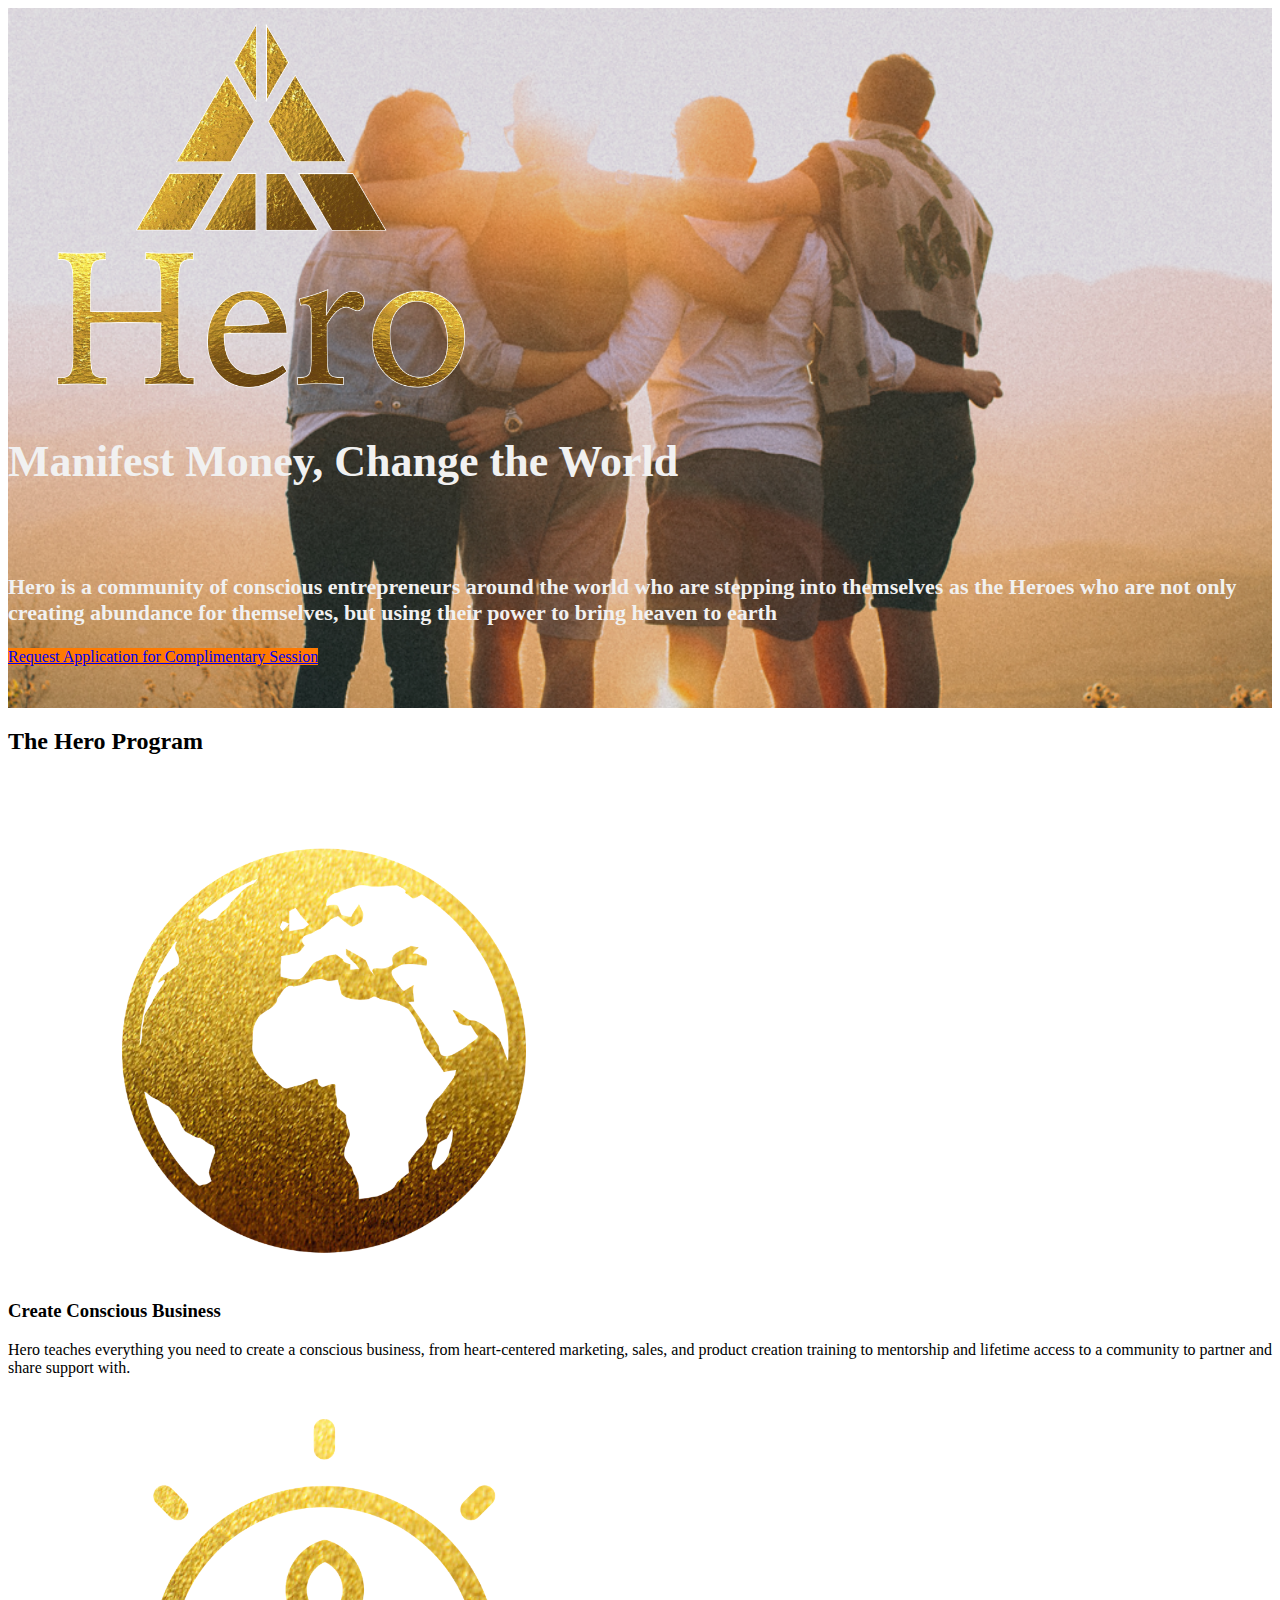
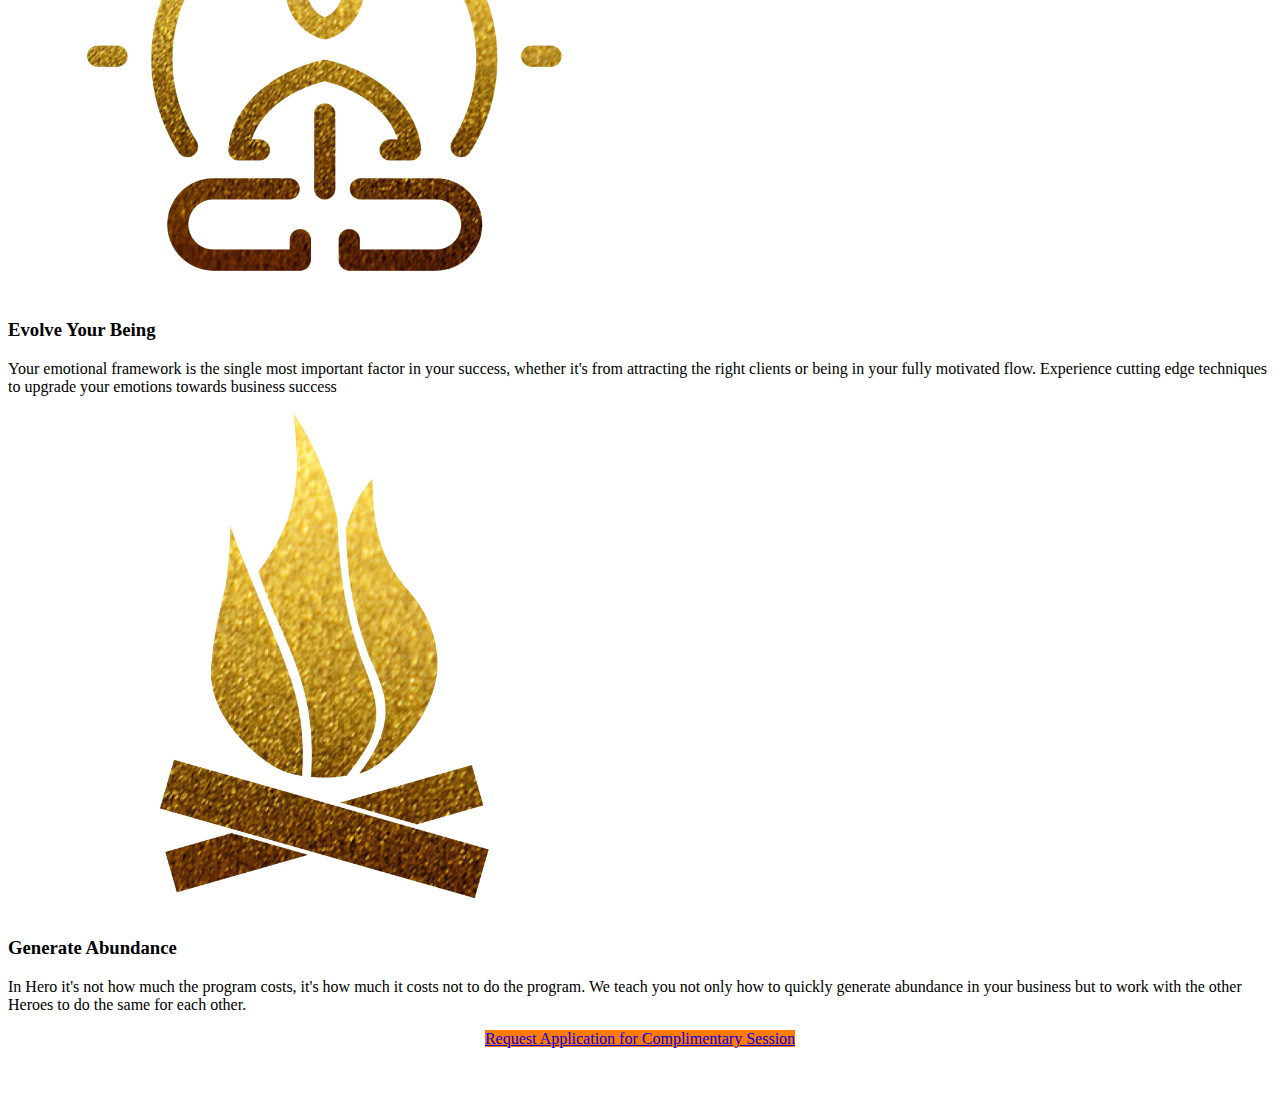
==== commit 9c6bee57: "simple homepage" ====
--- a/index.html
+++ b/index.html
@@ -83,58 +83,6 @@
 						 </div> --> 
 	
 	
-	<!-- NOTE: here is where to add the nav bar -->
-	
-						 <!-- mindvalley's top bar, recommend making it so it smoothe scrolls to parts of the website eventually
-	
-						<div class="mx-auto items-center mv_navblock hidden md:block accordian md:px-0">
-							<nav class="white">
-								<a class="block text-black md:inline-block md:text-white item px-4 border-bottom md:py-0 py-2 mt-2 md:mt-0" href="">Start here</a>
-	
-								<div class="block text-black md:inline-block md:text-white dropdown-menu accordian-item md:py-0 py-2 px-4 border-bottom">
-									<a class="text-black md:text-white item trigger" href="#">Programs</a>
-								</div>
-	
-								<div class="block text-black md:inline-block md:text-white dropdown-menu accordian-item md:py-0 py-2 px-4 border-bottom">
-									<a class="text-black md:text-white item trigger" href="#">Events</a>
-									<div class="dropdown-items md:absolute relative transitions pt-2 m-0 target">
-										<div class="rounded bg-white text-left rounded md:py-4 px-4">
-											<a class="block text-black item py-2 text-normal" href="https://www.mindvalley.com/events">Event Calendar</a>
-											<a class="block text-black item py-2 text-normal" href="https://www.afest.com/">Mindvalley A-Fest</a>
-											<a class="block text-black item py-2 text-normal" href="https://www.mindvalley.com/u">Mindvalley U</a>
-											<a class="block text-black item py-2 text-normal" href="https://www.mindvalley.com/reunion">Mindvalley Reunion</a>
-											<a class="block text-black item py-2 text-normal" href="https://www.mindvalley.com/be">Meetups</a>
-										</div>
-									</div>
-								</div>
-	
-								<div class="block text-black md:inline-block md:text-white dropdown-menu accordian-item md:py-0 py-2 px-4 border-bottom">
-									<a class="text-black md:text-white item trigger" href="#">About</a>
-									<div class="dropdown-items md:absolute relative transitions pt-2 m-0 target">
-										<div class="rounded bg-white text-left rounded md:py-4 px-4">
-											<a class="block text-black item py-2 text-normal" href="https://www.mindvalley.com/about">Our Mission</a>
-											<a class="block text-black item py-2 text-normal" href="https://www.mindvalley.com/about/team">The Team</a>
-											<a class="block text-black item py-2 text-normal" href="https://www.mindvalley.com/press">Press</a>
-											<a class="block text-black item py-2 text-normal" href="https://www.trustpilot.com/review/www.mindvalley.com">Reviews</a>
-											<a class="block text-black item py-2 text-normal" href="https://careers.mindvalley.com/">Careers</a>
-										</div>
-									</div>
-								</div>
-	
-								<div class="block text-black md:inline-block md:text-white dropdown-menu accordian-item md:py-0 py-2 px-4 border-bottom">
-									<a class="text-black md:text-white item trigger" href="#">Contact</a>
-								 
-								</div>
-	
-								<a class="rounded-lg border-white border border-solid pt-2 pb-4 md:pb-2 md:px-4 block text-black md:inline-block md:text-white item px-4"
-									href="https://home.mindvalley.com">Login</a>
-							</nav>
-						</div> -->
-	
-						<!-- NOTE: here is where to end the navbar -->
-	
-					</div>
-				</div>
 	
 				<div class="container mx-auto">
 					<div class="mt-4 w-3/5 mx-auto py-12 text-center">
@@ -142,52 +90,27 @@
 						<img class="main-logo" src="img/herologofull.png"  alt="">
 					<!-- </div> -->
 					<!-- <h1 class="text-white font-gilroy-bold text-4xl lg:text-5xl mt-8">Hero</h1> -->
-						<h1 class="example text-white font-gilroy-bold text-4xl lg:text-5xl mt-8 anglecia" style="font-size:44px; margin-top: 0px"> The Campus Experience July 13th-August 10th<br>
+						<h1 class="example text-white font-gilroy-bold text-4xl lg:text-5xl mt-8 anglecia" style="font-size:44px; margin-top: 0px"> Manifest Money, Change the World
+<br>
 							
 							
 						</h1>
 						<br>
 						<br>
-						<h3 class="ambition text-white font-gilroy-medium text-xl mt-3"style="font-size:22px">Be one of the people who changes the world and join a community of conscious entrepreneurs who are doing the same
+						<h3 class="ambition text-white font-gilroy-medium text-xl mt-3"style="font-size:22px">Hero is a community of conscious entrepreneurs around the world who are stepping into themselves as the Heroes who are not only creating abundance for themselves, but using their power to bring heaven to earth
+
 	
 	
 						</h3>
-						<a href="https://docs.google.com/forms/d/e/1FAIpQLScW9R1Ejkpg0jLNnRJv7IeRjX2xAjnDIhn0_z6m17NRievayw/viewform?usp=sf_link" class="mv-button-blue text-center mx-auto mt-8 lg:mb-10" target="blank">Request Application</a>
+						<a href="http://bit.ly/hero-session-reflection" class="mv-button-blue text-center mx-auto mt-8 lg:mb-10" target="blank">Request Application for Complimentary Session
+</a>
 					</div>
 				</div>
 			</div>
 	
 		</section>
 	
-			<div class="container md:flex mx-auto py-2 md:py-12 px-4 md:px-0">
-				<div class="w-full md:w-1/2 text-left">
-					<div class="">
-						<div class="md:w-full md:pr-10">
-							<!-- <h3 class="font-gilroy-medium text-base md:text-lg mt-4 mb-4 md:mb-4 md:mt-8">The Location</h3> -->
-							<h1 class="font-gilroy-bold text-4xl md:text-5xl mt-2">We are in a Conscious Business Revolution
-							</h1>
-							<!-- <h2 class="font-gilroy-medium text-lg md:text-2xl mt-2 mb-4">The famed Island of the Gods</h2> -->
-							<div class="font-gilroy-medium md:mt-6 text-lg text-md leading-normal text-grey-nav">
-								<p>Sustainable design, products that help us live well, community+transformational work which empowers us to be our fullest selves. These are the products that are starting to rise.
-							<br><br>
-								</p>
-								<p>Hero is a community of conscious entrepreneurs who are building these products, lifting each other up, and bringing each other and our world into the new paradigm.
-									<br><br>
-								</p>
-								<p>Join Hero and live the most amazing, purposeful life you can imagine.
-
-								</p></div>
-							</div>
-						</div>
-					</div>
-					<div class="w-full md:w-1/2 text-center py-2">
-						<div class="rounded pt-6 m-0 md:m-0">
-							<img srcset="https://static.mindvalley.com/public/assets/2018/08/kqzf_img_bali.jpg 2x" src="https://static.mindvalley.com/public/assets/2018/08/kqzf_img_bali_s560.jpg" class="rounded w-full block">
-						</div>
-					</div>
-				</div>
-			</section>
-
+			
 
     <!-- Start � Section: The Hero Model -->
   <section style="background: white">
@@ -198,7 +121,8 @@
         <div class="w-full md:w-1/3 text-center md:p-6 md:mb-0 mb-8">
           <img src="img/impact.png"  style="max-width: 50%" ;
  >
-          <h3 class="text-grey-dark font-gilroy-bold text-xl md:text-2xl mt-3">Co-Create Projects in Paradise</h3>
+          <h3 class="text-grey-dark font-gilroy-bold text-xl md:text-2xl mt-3">Create Conscious Business
+</h3>
           <p class="mt-3 font-opensans font-light leading-normal text-grey-dark">Hero teaches everything you need to create a conscious business, from heart-centered marketing, sales, and product creation training to mentorship and lifetime access to a community to partner and share support with.
 
 
@@ -208,8 +132,10 @@
         <div class="w-full md:w-1/3 md:p-6 text-center md:mb-0 mb-8">
           <img src="img/evolution.png"  style="max-width: 50%"
           >
-          <h3 class="text-grey-dark font-gilroy-bold text-xl md:text-2xl mt-3">Experience Conscious Living</h3>
-          <p class="mt-3 font-opensans font-light leading-normal text-grey-dark">What if everything we did, from the way we eat to the way we party and the way we work out was designed to optimize our emotions? Experience the cutting edge of personal growth and rewire your emotions for success using evidence based strategies.
+          <h3 class="text-grey-dark font-gilroy-bold text-xl md:text-2xl mt-3">Evolve Your Being
+</h3>
+          <p class="mt-3 font-opensans font-light leading-normal text-grey-dark">Your emotional framework is the single most important factor in your success, whether it's from attracting the right clients or being in your fully motivated flow. Experience cutting edge techniques to upgrade your emotions towards business success
+
 
 
         </p>
@@ -217,873 +143,19 @@
         <div class="w-full md:w-1/3 md:p-6 text-center md:pb-0 pb-12">
           <img src="img/lifestyle.png"  style="max-width: 50%"
           >
-          <h3 class="text-grey-dark font-gilroy-bold text-xl md:text-2xl mt-3">Achieve Financial Freedom</h3>
-          <p class="mt-3 font-opensans font-light leading-normal text-grey-dark">Make money to live on your own terms even before launching your business by becoming affiliates of each other's products and by knowing the best part time digital nomad jobs that make $20-$30 an hour part time.
-
+          <h3 class="text-grey-dark font-gilroy-bold text-xl md:text-2xl mt-3">Generate Abundance</h3>
+          <p class="mt-3 font-opensans font-light leading-normal text-grey-dark">In Hero it's not how much the program costs, it's how much  it costs not to do the program. We teach you not only how to quickly generate abundance in your business but to work with the other Heroes to do the same for each other.
         </p>
         </div>
+				
+      </div>
+			<div class="modelbutton">
+        <a id="mbutton" href="http://bit.ly/hero-session-reflection" target="blank" class="mv-button-blue text-center md:w-auto">Request Application for Complimentary Session</a>
+
       </div>
     </div>
+	
   </section>
   <!-- End � Section: The Hero Model -->
 	
-	<section>
-		<div class="container md:flex mx-auto py-2 md:py-12 px-4 md:px-0">
-			<div class="w-full md:w-1/2 text-center py-2">
-				<div class="">
-					<div class="bg-blue h-80 rounded w-full bg-cover bg-retina" srcset="img/kohphangan3.jpg"
-					" style="background-image:url(img/kohphangan3.jpg")></div>
-					<div class="hidden md:flex mt-6 -mx-4">
-						<div class="w-1/2 h-80 rounded bg-blue mx-4 bg-cover bg-retina" srcset="img/beachub.jpg" style="background-image:url(img/beachub.jpg);"></div>
-						<div class="w-1/2 h-80 rounded bg-blue mx-4 bg-cover bg-retina" srcset="img/beachubair.jpg" style="background-image:url(img/beachubair.jpg
-						);"></div>
-					</div>
-				</div>
-			</div>
-			<div class="w-full md:w-1/2 text-left">
-				<div class="">
-					<div class="md:w-full md:pl-10">
-						<h3 class="font-gilroy-medium text-base md:text-lg mt-4 mb-4 md:mb-4 md:mt-8">The Location</h3>
-						<h1 class="font-gilroy-bold text-4xl md:text-5xl mt-2">Surat Thani, Koh Phangan, Thailand</h1>
-						<h2 class="font-gilroy-medium text-lg md:text-2xl mt-2 mb-4">One of the Conscious Capitals of Earth
-						</h2>
-						<div class="font-gilroy-medium md:mt-6 text-lg text-md leading-normal text-grey-nav">
-							<p>Home to a conscious digital nomad community of world renowned yoga schools and health restaurants, rich with paradise beaches, and featuring the world's first beach front coworking space, Koh Phangan is the ideal place to create a business.</p><br><p>
-
-								At Hero we like to use the term Holistic Intensity. We have experienced first hand the stress of doing an entrepreneurship program in the heart of hectic cities like San Francisco which easily lead to burnout. 
-
-							</p><br><p>
-								In Koh Phangan you will be able to be full power in your work because <strong>at our coworking space you are literally working facing the ocean while being 10 feet from a beach home to daily sunset drum circles and people practicing qigong</strong>.
-
-							</p><br><p>
-								Koh Phangan will show you a new way of living even by itself.
-
-
-							</p></div>
-						</div>
-					</div>
-				</div>
-			</div>
-		</section>
-
-
- 
-          
-    
-    
-    <section style="background: white">
-      <div class="container mx-auto items-center ">
-        <h2 class="text-grey-dark font-gilroy-bold text-2xl md:text-4xl text-center md:py-4 py-10" style="padding-top:10%">A Day in the Life </h2>
-        <!-- <h3 class="font-normal font-gilroy-medium text-2xl text-grey-dark text-center pt-4">4 weeks, 6 days a week that takes just 30 minutes on average per day to radically empower your future</h3> -->
-        <div class="md:flex lg:my-6">
-          <div class="w-full md:w-1/3 text-center md:p-6 md:mb-0 mb-8">
-            <img src="img/yogabeach.jpg"  style="max-width: 100%" ;
-   >
-            <h3 class="text-grey-dark font-gilroy-bold text-xl md:text-2xl mt-3">7:30 AM: Morning Movement
-						</h3>
-            <p class="mt-3 font-opensans font-light leading-normal text-grey-dark">Join us for a conscious workout to get your body and mined pumped for extreme productivity
-
-  
-  
-            </p>
-          </div>
-          <div class="w-full md:w-1/3 md:p-6 text-center md:mb-0 mb-8">
-            <img src="img/smoothie.jpg"  style="max-width: 100%"
-            >
-            <h3 class="text-grey-dark font-gilroy-bold text-xl md:text-2xl mt-3">9:00 AM: Breakfast
-						</h3>
-            <p class="mt-3 font-opensans font-light leading-normal text-grey-dark">Indulge a smoothie bowl or other delicious fare cooked by the most amazing health restaurants you've ever seen
-
-  
-          </p>
-          </div>
-          <div class="w-full md:w-1/3 md:p-6 text-center md:pb-0 pb-12">
-            <img src="img/journaling.png"  style="max-width: 100%"
-            >
-            <h3 class="text-grey-dark font-gilroy-bold text-xl md:text-2xl mt-3">9:30 AM: Content Sessions
-						</h3>
-            <p class="mt-3 font-opensans font-light leading-normal text-grey-dark">From entrepreneurial skills to emotional intelligence training, Hero empowers you to achieve financial freedom while making an awesome impact  
-
-          </p>
-          </div>
-          
-        </div>
-        
-      </div>
-      
-    </section>
-    <section style="background: white;" >
-      <div class="container mx-auto items-center " style="padding-bottom: 0% !important">
-       
-        <div class="md:flex lg:my-6">
-          <div class="w-full md:w-1/3 text-center md:p-6 md:mb-0 mb-8">
-            <img src="img/karmakafe.jpg"  style="max-width: 100%" ;
-   >
-            <h3 class="text-grey-dark font-gilroy-bold text-xl md:text-2xl mt-3">12:30 PM: Lunch
-						</h3>
-            <p class="mt-3 font-opensans font-light leading-normal text-grey-dark">Eat amazing food out on the beach with friends while enjoying music, swimming, sports, and more
-
-  
-  
-            </p>
-          </div>
-          <div class="w-full md:w-1/3 md:p-6 text-center md:mb-0 mb-8">
-            <img src="img/fistbump.jpg"  style="max-width: 100%"
-            >
-            <h3 class="text-grey-dark font-gilroy-bold text-xl md:text-2xl mt-3">1:30 PM: Coworking time
-						</h3>
-            <p class="mt-3 font-opensans font-light leading-normal text-grey-dark">Work together to build projects that will not only make a difference but will actually be able to make money and sustain you 
-
-  
-          </p>
-          </div>
-          <div class="w-full md:w-1/3 md:p-6 text-center md:pb-0 pb-12">
-            <img src="img/meditation.png"  style="max-width: 100%"
-            >
-            <h3 class="text-grey-dark font-gilroy-bold text-xl md:text-2xl mt-3">4:30 PM: Transformational work
-						</h3>
-            <p class="mt-3 font-opensans font-light leading-normal text-grey-dark"> From meditation to breathwork, fire ceremonies, and more, experience cutting edge ways to evolve your emotional core and be the person you want to be
-
-          </p>
-          </div>
-          
-        </div>
-        
-      </div>
-      
-		</section>
-		
-		<section style="background: white;" >
-      <div class="container mx-auto items-center " style="padding-bottom: 0% !important">
-       
-        <div class="md:flex lg:my-6">
-          <div class="w-full md:w-1/3 text-center md:p-6 md:mb-0 mb-8">
-            <img src="img/seedtofeed.jpg"  style="max-width: 100%" ;
-   >
-            <h3 class="text-grey-dark font-gilroy-bold text-xl md:text-2xl mt-3">7:00 PM: Dinner
-						</h3>
-            <p class="mt-3 font-opensans font-light leading-normal text-grey-dark">Go out to eat at one of the many amazing restaurants on the island
-
-  
-  
-            </p>
-          </div>
-          <div class="w-full md:w-1/3 md:p-6 text-center md:mb-0 mb-8">
-            <img src="img/dance.png"  style="max-width: 100%"
-            >
-            <h3 class="text-grey-dark font-gilroy-bold text-xl md:text-2xl mt-3">8:30 PM: Conscious Celebration
-						</h3>
-            <p class="mt-3 font-opensans font-light leading-normal text-grey-dark">From ecstatic dance parties to singing circles and sauna nights, experience ways of partying that are not only massively fun but actually healthy for you
-
-  
-          </p>
-          </div>
-          <div class="w-full md:w-1/3 md:p-6 text-center md:pb-0 pb-12">
-            <img src="img/kohphangan2.jpg"  style="max-width: 100%"
-            >
-            <h3 class="text-grey-dark font-gilroy-bold text-xl md:text-2xl mt-3">Weekends</h3>
-            <p class="mt-3 font-opensans font-light leading-normal text-grey-dark"> Explore the Paradise island of Koh Phangan and the food, secret beaches, waterfalls, and more that it has to offer
-          </p>
-          </div>
-          
-        </div>
-        
-      </div>
-      
-    </section>
-    
-  
-		
-		
-    <!-- End � Section: The Hero Model -->
-		<section style="background: #F3F8FB" class="mt-10  md:py-10  p-4">
-      <div class="container mx-auto">
-        <div class="pt-4">
-          <h2 class="font-gilroy-bold md:text-center text-3xl md:text-4xl mt-4 md:mt-8 mb-4 md:mb-0">Instructor Profiles</h2>
-          <div class="w-full md:w-4/5 mx-auto font-gilroy-medium md:mt-6 text-lg text-md leading-normal text-grey-nav">
-            <!-- Our team includes software developers, entrepreneurs, and  students of previous Programmer cohorts. -->
-          </div>
-    
-    
-    
-          <div class="grid md:flex flex-wrap flex-row-reverse py-6 md:py-12">
-            <div class="w-full md:w-1/3 ">
-              <img src="img/mason2.jpg" srcset="img/mason2.jpg 2x" class="w-full rounded">
-            </div>
-            <div class="w-full md:w-1/2 flex items-center">
-              <div class="md:w-full pr-10">
-                <h1 class="font-gilroy-bold text-2xl md:text-3xl mt-4 md:mt-8">Mason Lantay: Lead Facilitator</h1>
-                <div class="font-gilroy-medium md:mt-6 text-lg text-md leading-normal text-grey-nav mt-4">
-                    <p>Mason's vision is for everyone on earth to have purposeful work, experience their fullest potential, and live beautiful lives. Mason began his journey of personal development when he was 15 and since has logged over 2000 hours of meditation, worked in 10 psychology research labs and organizational development firms, and impacted hundreds of students through his work. Prior to Hero, Mason crated the world's first Mindful Software Development course which attracted students from MIT, Brown, and Yale. As for his lifestyle, Mason is a celebrated dancer, a budding conscious hip hop artist, and has traveled to over 12 countries to study from the best transformational teachers worldwide.
-
-											</p>
-    
-                  </div>
-                  
-              </div>
-              
-            </div>
-            <div class="grid md:flex flex-wrap py-6  md:py-12  flex items-center" style="padding-bottom:0%">
-                <div class="w-full md:w-1/3 ">
-                  <img src="img/quinn.jpg" srcset="img/profile_pic.png " class="w-full rounded">
-                </div>
-                <div class="w-full md:w-1/2 md:pl-10">
-                  <div class="md:w-full pr-10">
-                    <h1 class="font-gilroy-bold text-2xl md:text-3xl mt-4 md:mt-8">Quinntin Ruiz: Impact Facilitator</h1>
-                    <div class="font-gilroy-medium md:mt-6 text-lg text-md leading-normal text-grey-nav mt-4">
-                      <p> Quinn started his first 6 figure company when he was 19 and has since served thousands of customers and led dozens of employees in industries ranging from Food Service to Education to Personal Transformation. When it comes to the areas of teambuilding and impact creation, Quinn is able to speak directly from personal experience in how to step into our fullest purpose in the work we do, no matter what that may be.
-												</p>
-                    </div>
-                  </div>
-                </div>
-              </div>
-        
-          </div>
-    
-         
-
-			</section>
-			
-			<!-- Start � Section: CTA -->
-<section class="bg-image bg-cover bg-center relative retina-bg" srcset="img/philanthropy.png"
-style="background-image: url('img/philanthropy.png')">
-
-<div class="container mx-auto py-12 w-full md:w-2/2 leading-normal">
-  <h2 class="text-white text-2xl md:text-4xl font-gilroy-bold md:mt-8 text-center md:pt-0 pt-12">1% Revenue goes to philanthropy <br> 20% of students are given scholarships <br> 100% of Hero's operations are devoted to creating a better world. </h2>
-  <p class="text-white text-xl font-gilroy-regular leading-normal mt-8 text-center">1% of Hero International's revenue is given and continuously circulated through <a href="https://www.kiva.org/" style="color: white">Kiva</a>, which gives micro loans to entrepreneurs in poor countries to start their businesses. Not only that, in order to promote diversity in our cohorts, 10% of students are given scholarships to bring people from developing countries into a world they would perhaps never even know about otherwise. Hero is here for one reason only: to create a better world.</p>
-  <div class="text-center pb-10">
-    <!-- <a target="blank" href="" class="mv-button-blue text-center mx-auto mt-10 md:mb-4">That's Awesome.</a> -->
-  </div>
-</div>
-
-</section>
-
-			<!-- End � Section: Events Carousel -->
-
-    <section class="mt-10  md:py-10  p-4">
-        <div class="container mx-auto">
-          <div class="pt-4">
-            <h2 class="font-gilroy-bold md:text-center text-3xl md:text-4xl mb-4 md:mb-0">Sampled Curriculum</h2>
-            
-            <div class="w-full md:w-4/5 mx-auto md:text-center font-gilroy-medium md:mt-6 text-lg text-md leading-normal text-grey-nav">
-              <!-- <br/> BONUS: For a limited time, get lifetime access to all future course iterations including video calls, content updates, and more. Plus, for a limited time get access to weekly office hours at no additional cost for any extra questions you may have. -->
-            </div>
-            <div class="grid">
-              
-              <div class="row md:flex flex-wrap mt-10 rounded-t">
-                <div class="text-center text-left w-full md:w-1/3 text-center py-10 border rounded-tl  flex justify-center items-center"  style="background:#F9F9F9">
-                  <div>
-                    <div class="font-gilroy-bold mb-2">Week 1</div>
-                    <!-- <div class="font-gilroy-medium ">Find Your Balance</div> -->
-                    <br> <br>
-                    <img src="img/nounperson.png" style="max-width:50%">
-                  </div>
-                </div>
-                
-                <!-- bro, this is when you make a new class that includes all these other classes.  -->
-                <div class="md:w-2/3 py-10 md:pl-10 border rounded-tr">
-                  <div class="mb-6 md:mb-2"><span class="block md:inline-block  px-6  mb-2 md:mb-0 font-gilroy-bold md:w-48 text-center md:text-right">Conscious Business</span><span class="block text-center md:text-left md:inline-block font-gilroy-medium ">The Conscious Business Revolution
-
-									</span></div>
-                  <br>
-                  
-                  <div class="mb-6 md:mb-2"><span class="block md:inline-block  px-6  mb-2 md:mb-0 font-gilroy-bold md:w-48 text-center md:text-right"></span><span class="block text-center md:text-left md:inline-block font-gilroy-medium ">How Networks Are the Most Important Part of Business
-									</span></div>
-									<br>
-                  <div class="mb-6 md:mb-2"><span class="block md:inline-block  px-6  mb-2 md:mb-0 font-gilroy-bold md:w-48 text-center md:text-right"></span><span class="block text-center md:text-left md:inline-block font-gilroy-medium "> Using Your Story as Heart Marketing
-									</span></div>
-									<br>
-                  <div class="mb-6 md:mb-2"><span class="block md:inline-block  px-6  mb-2 md:mb-0 font-gilroy-bold md:w-48 text-center md:text-right"></span><span class="block text-center md:text-left md:inline-block font-gilroy-medium "> Selling in a way that is Healing
-									</span></div>
-									
-                  <br>
-                  <div class="mb-6 md:mb-2"><span class="block md:inline-block  px-6  mb-2 md:mb-0 font-gilroy-bold md:w-48 text-center md:text-right">Transformation</span><span class="block text-center md:text-left md:inline-block font-gilroy-medium ">The Psychology of Transformational Work
-										<br>
-										
-										</span></div>
-										<br>
-                  <div class="mb-6 md:mb-2"><span class="block md:inline-block  px-6  mb-2 md:mb-0 font-gilroy-bold md:w-48 text-center md:text-right"></span><span class="block text-center md:text-left md:inline-block font-gilroy-medium ">Mindfulness Meditation
-									</span></div>
-                  <br>
-                  
-                  <div class="mb-6 md:mb-2"><span class="block md:inline-block  px-6  mb-2 md:mb-0 font-gilroy-bold md:w-48 text-center md:text-right"></span><span class="block text-center md:text-left md:inline-block font-gilroy-medium ">Breathwork for Confidence
-
-</span></div>
-                  
-    
-                </div>
-              </div>
-              
-              <div class="row md:flex flex-wrap border-r border-l">
-                <div  style="background:#F9F9F9" class="text-center text-left w-full md:w-1/3 text-center py-10 flex justify-center items-center" >
-                  <div>
-                    <div class="font-gilroy-bold mb-2">Week 2</div>
-                    <!-- <div class="font-gilroy-medium ">Expand Your Toolset </div> -->
-                    <br> <br>
-                    <img src="img/nounclimbing.png" style="max-width:50%">
-                  </div>
-                </div>
-                <div class="md:w-2/3 py-10 md:pl-10 border rounded-tr">
-                  <div class="mb-6 md:mb-2"><span class="block md:inline-block  px-6  mb-2 md:mb-0 font-gilroy-bold md:w-48 text-center md:text-right">Conscious Busines</span><span class="block text-center md:text-left md:inline-block font-gilroy-medium ">Compassionate Sales Funnels
-									</span></div>
-                  
-                  <br>
-                  <div class="mb-6 md:mb-2"><span class="block md:inline-block  px-6  mb-2 md:mb-0 font-gilroy-bold md:w-48 text-center md:text-right"></span><span class="block text-center md:text-left md:inline-block font-gilroy-medium ">Stepping into Yourself+Taking Action
-
-										</span></div>
-										<br>
-                    <div class="mb-6 md:mb-2"><span class="block md:inline-block  px-6  mb-2 md:mb-0 font-gilroy-bold md:w-48 text-center md:text-right"></span><span class="block text-center md:text-left md:inline-block font-gilroy-medium ">Accountability in Growing Your Business
-										</span></div>
-										<br>
-                  <div class="mb-6 md:mb-2"><span class="block md:inline-block  px-6  mb-2 md:mb-0 font-gilroy-bold md:w-48 text-center md:text-right"></span><span class="block text-center md:text-left md:inline-block font-gilroy-medium ">Meditate While Working 
-									</span></div>
-                  <br>
-                  <div class="mb-6 md:mb-2"><span class="block md:inline-block  px-6  mb-2 md:mb-0 font-gilroy-bold md:w-48 text-center md:text-right">Transformation</span><span class="block text-center md:text-left md:inline-block font-gilroy-medium ">Balance Meditation
-
-										</span></div>
-										<br>
-                  <div class="mb-6 md:mb-2"><span class="block md:inline-block  px-6  mb-2 md:mb-0 font-gilroy-bold md:w-48 text-center md:text-right"></span><span class="block text-center md:text-left md:inline-block font-gilroy-medium ">Surfing Emotions
-
-										</span></div>
-										<br>
-                  <div class="mb-6 md:mb-2"><span class="block md:inline-block  px-6  mb-2 md:mb-0 font-gilroy-bold md:w-48 text-center md:text-right"></span><span class="block text-center md:text-left md:inline-block font-gilroy-medium ">Conscious Workouts
-									</span></div>
-                  <br>
-                  
-                </div>
-              </div>
-    
-              <div class="row md:flex flex-wrap">
-                <div class="text-center text-left w-full md:w-1/3 text-center py-10  border-t flex justify-center items-center"  style="background:#F9F9F9">
-                  <div>
-                    <div class="font-gilroy-bold mb-2">Week 3</div>
-                    <!-- <div class="font-gilroy-medium ">Experience Transformation </div> -->
-                    <br> <br>
-                    <img src="img/nounsummit.png"style="max-width:50%">
-                  </div>
-                </div>
-                <div class="md:w-2/3 py-10 md:pl-10 border rounded-tr">
-    
-                  <div class="mb-6 md:mb-2"><span class="block md:inline-block  px-6  mb-2 md:mb-0 font-gilroy-bold md:w-48 text-center md:text-right">Conscious Business
-</span><span class="block text-center md:text-left md:inline-block font-gilroy-medium ">Claim Your Niche
-</span></div>
-<br>
-                  <div class="mb-6 md:mb-2"><span class="block md:inline-block  px-6  mb-2 md:mb-0 font-gilroy-bold md:w-48 text-center md:text-right"></span><span class="block text-center md:text-left md:inline-block font-gilroy-medium ">Package Your Products+Transform Lives
-									</span></div>
-									<br>
-    
-                  <div class="mb-6 md:mb-2"><span class="block md:inline-block  px-6  mb-2 md:mb-0 font-gilroy-bold md:w-48 text-center md:text-right"></span><span class="block text-center md:text-left md:inline-block font-gilroy-medium ">Fast, Efficient Prototyping
-									</span></div>
-                  
-                  <br>
-                  <div class="mb-6 md:mb-2"><span class="block md:inline-block  px-6  mb-2 md:mb-0 font-gilroy-bold md:w-48 text-center md:text-right"></span><span class="block text-center md:text-left md:inline-block font-gilroy-medium ">Speaking to Get Clients
-									</span></div>
-                  
-									
-                  <br>
-              
-                  
-									<div class="mb-6 md:mb-2"><span class="block md:inline-block  px-6  mb-2 md:mb-0 font-gilroy-bold md:w-48 text-center md:text-right">Transformation</span><span class="block text-center md:text-left md:inline-block font-gilroy-medium ">Transformational Dance</span></div>
-									<br>
-                  <div class="mb-6 md:mb-2"><span class="block md:inline-block  px-6  mb-2 md:mb-0 font-gilroy-bold md:w-48 text-center md:text-right"></span><span class="block text-center md:text-left md:inline-block font-gilroy-medium ">Sound Healing
-									</span></div>
-                  <br>
-                  <div class="mb-6 md:mb-2"><span class="block md:inline-block  px-6  mb-2 md:mb-0 font-gilroy-bold md:w-48 text-center md:text-right"></span><span class="block text-center md:text-left md:inline-block font-gilroy-medium ">Emotional Materialism
-
-                  </span></div>
-                  <br>
-               
-    
-                </div>
-              </div>
-    
-              <div class="row md:flex flex-wrap">
-                <div class="text-center text-left w-full md:w-1/3 text-center py-10  border-t flex justify-center items-center"  style="background:#F9F9F9">
-                  <div>
-                    <div class="font-gilroy-bold mb-2">Week 4</div>
-                    <!-- <div class="font-gilroy-medium ">Create Your Reality</div> -->
-                    <br> <br>
-                    <img src="img/nounexpansion.png"style="max-width:50%">
-                  </div>
-                </div>
-                <div class="md:w-2/3 py-10 md:pl-10 border rounded-tr">
-    
-                  <div class="mb-6 md:mb-2"><span class="block md:inline-block  px-6  mb-2 md:mb-0 font-gilroy-bold md:w-48 text-center md:text-right">Conscious Business</span><span class="block text-center md:text-left md:inline-block font-gilroy-medium ">Developing Your Relationship With Money
-									</span></div>
-                  
-                  <br>
-                  <div class="mb-6 md:mb-2"><span class="block md:inline-block  px-6  mb-2 md:mb-0 font-gilroy-bold md:w-48 text-center md:text-right"></span><span class="block text-center md:text-left md:inline-block font-gilroy-medium ">Conscious Communities+Their Importance
-									</span></div>
-                  
-                  <br>
-                  <div class="mb-6 md:mb-2"><span class="block md:inline-block  px-6  mb-2 md:mb-0 font-gilroy-bold md:w-48 text-center md:text-right"></span><span class="block text-center md:text-left md:inline-block font-gilroy-medium ">Automating Your Business
-
-                    </span></div>
-                  
-                  <br>
-                  <div class="mb-6 md:mb-2"><span class="block md:inline-block  px-6  mb-2 md:mb-0 font-gilroy-bold md:w-48 text-center md:text-right"></span><span class="block text-center md:text-left md:inline-block font-gilroy-medium ">Co-Creating The Best World we can Imagine
-
-										</span></div>
-										<br>
-                    <div class="mb-6 md:mb-2"><span class="block md:inline-block  px-6  mb-2 md:mb-0 font-gilroy-bold md:w-48 text-center md:text-right"></span><span class="block text-center md:text-left md:inline-block font-gilroy-medium ">Remote Side Gigs for Entrepreneurs</span></div>
-                  <br>
-    
-                  <div class="mb-6 md:mb-2"><span class="block md:inline-block  px-6  mb-2 md:mb-0 font-gilroy-bold md:w-48 text-center md:text-right">Transformation</span><span class="block text-center md:text-left md:inline-block font-gilroy-medium ">Overcome Blocks
-									</span></div>
-                  <br>
-                  <div class="mb-6 md:mb-2"><span class="block md:inline-block  px-6  mb-2 md:mb-0 font-gilroy-bold md:w-48 text-center md:text-right"></span><span class="block text-center md:text-left md:inline-block font-gilroy-medium ">Ceremonies to Create Emotion
-									</span></div>
-									<br>
-                  <div class="mb-6 md:mb-2"><span class="block md:inline-block  px-6  mb-2 md:mb-0 font-gilroy-bold md:w-48 text-center md:text-right"></span><span class="block text-center md:text-left md:inline-block font-gilroy-medium ">Manifesting Your Reality
-									</span></div>
-            
-                    
-                    
-    
-                </div>
-              </div>
-              <!-- <div class="row md:flex flex-wrap">
-                  <div class="text-center text-left w-full md:w-1/3 text-center py-10  border-t flex justify-center items-center"  style="background:#F9F9F9">
-                    <div>
-                      <div class="font-gilroy-bold mb-2">Week 5</div>
-                      <div class="font-gilroy-medium "><strong>LIMITED TIME BONUS: </strong></div>
-                      <div class="font-gilroy-medium "><strong>Repeat the course an infinite number of times</strong></div>
-                      <br> <br>
-                      <img src="img/repeat.png" style="width:40%">
-                    </div>
-                  </div>
-                  <div class="md:w-2/3 py-10 md:pl-10 border rounded-tr">
-      
-                    <div class="mb-6 md:mb-2"><span class="block md:inline-block  px-6  mb-2 md:mb-0 font-gilroy-bold md:w-48 text-center md:text-right">Special Offer</span><span class="block text-center md:text-left md:inline-block font-gilroy-medium ">Final Coaching Call</span></div>
-                    <div class="mb-6 md:mb-2"><span class="block md:inline-block  px-6  mb-2 md:mb-0 font-gilroy-bold md:w-48 text-center md:text-right"></span><span class="block text-center md:text-left md:inline-block font-gilroy-medium ">Repeat the course </span></div>
-
-                      <div class="mb-6 md:mb-2"><span class="block md:inline-block  px-6  mb-2 md:mb-0 font-gilroy-bold md:w-48 text-center md:text-right"></span><span class="block text-center md:text-left md:inline-block font-gilroy-medium ">Unlock bonus content </span></div>
-                      <div class="mb-6 md:mb-2"><span class="block md:inline-block  px-6  mb-2 md:mb-0 font-gilroy-bold md:w-48 text-center md:text-right"></span><span class="block text-center md:text-left md:inline-block font-gilroy-medium ">Become even more of your Inner Hero</span></div>
-                      
-                  </div> -->
-                </div>
-      
-    
-              
-    
-    
-            </div>
-          </div>
-          <!-- <div class="text-center pb-10">
-            <a target="blank" href="https://goo.gl/forms/hJm59zlbs1HhPXLl1" class="mv-button-blue text-center mx-auto mt-10 md:mb-4">Apply Now</a>
-          </div> -->
-        </div>
-      </section>
-    
-   <!-- what people are saying -->
-	 <div class="container md:flex mx-auto py-2 md:py-12 px-4 md:px-0">
-		<div class="w-full md:w-1/2 text-left">
-			<div class="">
-				<div class="md:w-full md:pr-10">
-					<h3 class="font-gilroy-medium text-base md:text-lg mt-4 mb-4 md:mb-4 md:mt-8">July 2019 Program</h3>
-					<h1 class="font-gilroy-bold text-4xl md:text-5xl mt-2">Hero + Connection Practice</h1>
-					<h2 class="font-gilroy-medium text-lg md:text-2xl mt-2 mb-4">In July 2019 become a certified Connection Practice Trainer as part of the Hero Curriculum. 
-					</h2>
-					<div class="font-gilroy-medium md:mt-6 text-lg text-md leading-normal text-grey-nav">
-						<p>The Connection Practice is an evidence based program that will not only empower you to resolve conflict and foster greater connection between people but that will empower you to make $50/hour+ as a trainer right out of the program
-	
-						</p></div>
-					</div>
-				</div>
-			</div>
-			<div class="w-full md:w-1/2 text-center py-2">
-				<div class="rounded pt-6 m-0 md:m-0">
-					<img srcset="img/connectionpractice.jpg" src="img/connectionpractice.jpg" class="rounded w-full block">
-				</div>
-			</div>
-		</div>
-<section class="bg-white">
-	<div class="container mx-auto py-12">
-		<h2 class="font-gilroy-bold text-4xl text-center pt-8">What Students are Saying</h2>
-
-		<!-- mansory grid using flex -->
-		<div class="w-full px-6 md:px-0 md:mx-auto md:w-full flex flex-wrap mt-8">
-			<div class="w-full md:w-1/2 md:w-1/3 flex mansory flex-wrap flex-col items-start">
-        <div class="w-full p-2 md:p-4">
-					<div class="rounded-md shadow-lg">
-						<div class="bg-cover w-full h-56 bg-center bg-no-repeat rounded-t retina-bg" src="img/jase.jpg" srcset="img/jase.jpg" style="background-image: url('img/jase.jpg');">
-						</div>
-						<div class="contents p-6">
-							<h1 class="font-gilroy-bold text-2xl">"I am now way more able to focus" </h1>
-							<p class="font-gilroy-regular leading-normal mt-3 text-grey-dark">"Hero’s lesson on entering flow states while working was incredible. I am now way more able to focus and also have much more awareness around my emotions when I am working. I never would have thought meditation could be applied to work in such a productive way but it’s really amazing the impact it can have."
-								</p>
-							<div class="font-gilroy-bold mb-2 mt-4">Jase Broderick </div>
-							<p class="block font-gilroy-medium text-xs md:text-sm leading-normal">Data Scientist, Microsoft 
-
-            </div>
-            
-          </div>
-          
-        </div>
-      
-      
-        
-<!-- uncomment for more, if use ones given will have proper formatting, if just copy one above it won't
-
--->
-				<div class="w-full p-2 md:p-4">
-					<div class="rounded-md shadow-lg">
-						<div class="bg-cover w-full h-56 bg-center bg-no-repeat rounded-t retina-bg" src="img/sara.jpg" srcset="img/sara.jpg" style="background-image: url('img/sara.jpg');">
-            
-            </div>
-						<div class="contents p-6">
-								<h1 class="font-gilroy-bold text-2xl">"Mindfulness can be applied to so many situations"</h1>
-								<p class="font-gilroy-regular leading-normal mt-3 text-grey-dark">"Hero’s mission of promoting meditation and mindfulness can be applied to so many situations. Thanks Hero team!"
-									</p>
-								<div class="font-gilroy-bold mb-2 mt-4">Sara Duncan</div>
-								<p class="block font-gilroy-medium text-xs md:text-sm leading-normal">PhD in Public Health, Rutgers University</p>
-							</div>
-					</div>
-				</div>
-			</div>
-			<div class="w-full md:w-1/2 md:w-1/3 flex mansory flex-wrap flex-col items-start">
-
-				<div class="w-full p-2 md:p-4">
-					<div class="rounded-md shadow-lg">
-						<div class="bg-cover w-full h-56 bg-center bg-no-repeat rounded-t retina-bg" src="img/kristian.jpg" srcset="img/kristian.jpg" style="background-image: url('img/kristian.jpg');">
-						</div>
-						<div class="contents p-6">
-								<h1 class="font-gilroy-bold text-2xl">"My life is really shifting into alignment"</h1>
-								<p class="font-gilroy-regular leading-normal mt-3 text-grey-dark">"That was a really powerful experience. I’ve been sitting in hero meditation every morning when I wake up and I’ve been watching my emotions drastically change. My life is really shifting into alignment!
-										
-										"</p>
-								<div class="font-gilroy-bold mb-2 mt-4">Kristian Mccanell </div>
-								<p class="block font-gilroy-medium text-xs md:text-sm leading-normal">Conscious Hip-Hop Artist</p>
-							</div>
-					
-					</div>
-				</div>
-
-				<div class="w-full p-2 md:p-4  hidden md:block">
-					<div class="rounded-md shadow-lg">
-						<div class="bg-cover w-full h-56 bg-center bg-no-repeat rounded-t retina-bg" src="img/caitlin.jpg" srcset="img/caitlin.jpg" style="background-image: url('img/caitlin.jpg');">
-						</div>
-						<div class="contents p-6">
-							<h1 class="font-gilroy-bold text-2xl">"How to not just meditate but drop deeply into meditation"</h1>
-							<p class="font-gilroy-regular leading-normal mt-3 text-grey-dark">"I could feel the love moving all around my body! I’ve never done meditation that was outside of headspace but doing the visualizations and understanding how to not just meditate but drop deeply into meditation was an incredible experience
-									."</p>
-							<div class="font-gilroy-bold mb-2 mt-4">Caitlin May</div>
-							<p class="block font-gilroy-medium text-xs md:text-sm leading-normal">Project Manager, Windtech Company</p>
-						</div>
-					</div>
-				</div>
-
-			</div>
-			<div class="w-full md:w-1/2 md:w-1/3 flex mansory flex-wrap flex-col items-start">
-
-				<div class="w-full p-2 md:p-4  hidden md:block">
-					<div class="rounded-md shadow-lg">
-						<div class="bg-cover w-full h-56 bg-center bg-no-repeat rounded-t retina-bg" src="img/daniel_2.jpg" srcset="img/daniel_2.jpg" style="background-image: url('img/daniel_2.jpg');">
-						</div>
-						<div class="contents p-6">
-							<h1 class="font-gilroy-bold text-2xl">"a unique and unparalleled experience"</h1>
-							<p class="font-gilroy-regular leading-normal mt-3 text-grey-dark">"From start to finish, Hero has been a unique and unparallel experience. Not only do I get access to great group of people every step of the way, I also formed a community of people that were willing to learn right by my side. This program can be the beginning of your journey to change your mindset and career."</p>
-							<div class="font-gilroy-bold mb-2 mt-4">Daniel Gonzalez</div>
-							<p class="block font-gilroy-medium text-xs md:text-sm leading-normal">Student, Lafayette College</p>
-						</div>
-					</div>
-				</div>
-
-				<div class="w-full p-2 md:p-4  hidden md:block">
-					<div class="rounded-md shadow-lg">
-						<div class="bg-cover w-full h-56 bg-center bg-no-repeat rounded-t retina-bg" src="img/patrick.jpg" srcset="img/patrick.jpg" style="background-image: url('img/patrick.jpg');">
-						</div>
-						<div class="contents p-6">
-							<h1 class="font-gilroy-bold text-2xl">"It taught me a much deeper understanding of how to relate to people."</h1>
-							<p class="font-gilroy-regular leading-normal mt-3 text-grey-dark">"The Hero Conversations lesson in particular was really helpful. It taught me a much deeper understanding of how to relate to people and learn how to help them, both at work and in my personal life.
-									"</p>
-							<div class="font-gilroy-bold mb-2 mt-4">Patrick Shao</div>
-							<p class="block font-gilroy-medium text-xs md:text-sm leading-normal">Software Developer, Microsoft</p>
-
-            </div>
-            
-          </div>
-        </div>
-        
-
-      </div>
-      <!-- <a href="https://goo.gl/forms/hJm59zlbs1HhPXLl1" class="mv-button-blue text-center mx-auto mt-8 lg:mb-10" target="blank">Request Application</a> -->
-
-		</div> 
-
-	</div>
-</section>
-
-	<!-- Section with centered text -->
-	<section>
-		<div class="container mx-auto py-12 px-4 md:px-0" style="padding-top:0%">
-			<div class="w-full md:w-1/2 mx-auto text-left">
-				<!-- <h1 class="receive font-gilroy-bold text-2xl md:text-3xl mt-2">A Better Programming Experience </h1>
-				<span><b>at a fraction of the cost from similarly-valued online bootcamps</b> </span> -->
-
-
-				<div class="mx-auto rounded mt-10 text-left">
-					<h3 class="mt-1 mb-6 font-gilroy-medium "></h3>
-					<ul class="m-0 p-0 font-gilroy-regular">
-
-						<li class="mb-4 pl-6 list-reset text-sm bg-no-repeat" style="font-size: 16px; background-position:2px;background-image: url(https://static.mindvalley.com/public/assets/2018/07/y4z2_checkmark_green.svg)"> 4-week results focused entrepreneurship and emotional intellgence bootcamp in paradise
-						</li>
-						<li class="mb-4 pl-6 list-reset text-sm bg-no-repeat" style="font-size: 16px; background-position:2px;background-image: url(https://static.mindvalley.com/public/assets/2018/07/y4z2_checkmark_green.svg)">Housing included
-						</li>
-						<li class="mb-4 pl-6 list-reset text-sm bg-no-repeat" style="font-size: 16px; background-position:2px;background-image: url(https://static.mindvalley.com/public/assets/2018/07/y4z2_checkmark_green.svg)">Most meals included
-						</li>
-						<li class="mb-4 pl-6 list-reset text-sm bg-no-repeat" style="font-size: 16px; background-position:2px;background-image: url(https://static.mindvalley.com/public/assets/2018/07/y4z2_checkmark_green.svg)">Impact curriculum -obtain a roadmap for landing your dream job or creating your dream company while sustaining yourself financially
-						</li>
-						<li class="mb-4 pl-6 list-reset text-sm bg-no-repeat" style="font-size: 16px; background-position:2px;background-image: url(https://static.mindvalley.com/public/assets/2018/07/y4z2_checkmark_green.svg)">Transformational curriculum - experience the cutting edge of personal growth in psychology
-
-						</li>
-						<li class="mb-4 pl-6 list-reset text-sm bg-no-repeat" style="font-size: 16px; background-position:2px;background-image: url(https://static.mindvalley.com/public/assets/2018/07/y4z2_checkmark_green.svg)">Immerse in the Conscious Community - Live in a community of coaches, transformational teachers, and experts in transformational work applied to every day life
-							
-						
-						<li class="mb-4 pl-6 list-reset text-sm bg-no-repeat" style="font-size: 16px; background-position:2px;background-image: url(https://static.mindvalley.com/public/assets/2018/07/y4z2_checkmark_green.svg)">Gain the ability to make money wherever you want on your own terms 
-            </li>
-            <li class="mb-4 pl-6 list-reset text-sm bg-no-repeat" style="font-size: 16px; background-position:2px;background-image: url(https://static.mindvalley.com/public/assets/2018/07/y4z2_checkmark_green.svg)">Apply to receive the Fellowship Full Ride scholarship to the Campus Experience
-            </li>
-
-
-					</ul>
-					<div class="flex border-t pt-4">
-						<div class="w-1/2 font-gilroy-bold">Price</div>
-						<div class="w-1/2 text-right font-gilroy-bold  sb_fields-package-price">$4997</div>
-					</div>
-				</div>
-					<div class="inline-block"><a href="https://docs.google.com/forms/d/e/1FAIpQLScW9R1Ejkpg0jLNnRJv7IeRjX2xAjnDIhn0_z6m17NRievayw/viewform?usp=sf_link" target="blank" class="mv-button-blue  sb_fields-package-apply_link">Request Application</a> </div>
-					<br> <h5 class="mt-1 mb-6 font-gilroy-medium ">(space limited to 20 students)</h5>
-				</div>
-		</div>
-	</section>
-
-
-
-<section class="bg-grey-light md:bg-white md:py-0 py-8">
-	<!-- <div class="container mx-auto items-center pt-12">
-		<h2 class="text-dark-grey font-gilroy-bold text-2xl md:text-3xl py-4 text-center">Welcome to our Holistic Campus</h2>
-		<p class="text-dark-grey font-gilroy-regular text-xl pb-4 text-center">Embark on your Hero Lifestyle on the Magical Island of Koh Phangan</p>
-	</div> -->
-	<div class="">
-		<!-- <div class="carousel slick" data-slick='{"slidesToShow": 1, "centerMode": true}'> -->
-			<!-- block content -->
-			<!-- <div class="carousel-item md: w-1/2 my-4 md:my-10 px-4 md:px-10"> -->
-				<div class="relative h-0 md:h-128 w-full mt-4 md:mt-0 box md:shadow-lg rounded">
-					<div class="bg-cover rounded bg-center absolute h-64 md:h-128 pin-l pin-r pin-b pin-t applynow" style="background-image:url('img/main3.jpg')"></div>
-					<div class=" absolute h-128 pin-l pin-r pin-b pin-t  hidden md:block">
-						<div class="rounded w-3/5 h-64 md:h-128 hidden md:block flex items-center justify-start text-white" style="background-image: linear-gradient(269deg, rgba(0,0,0,0.00) 0%, rgba(0,0,0,0.50) 23%, #000000 100%);">
-						</div>
-					</div>
-					<div class="block h-64 mb-10 md:hidden"></div>
-					<div class="md:absolute w-full   rounded">
-						<div class="container h-64 md:h-128 mx-auto">
-							<div class="flex w-full h-64 md:h-128 items-center justify-start">
-								<div class="w-full md:w-1/2 text-black md:text-white">
-									<div class="mx-4 md:mx-10">
-										<h1 class="learntocode font-gilroy-bold text-2xl md:text-4xl mb-4">The Fellowship Program</h1>
-										<div class="font-gilroy-medium leading-normal text-black md:text-grey-light applynow">
-											<p>Full merit based scholarship to our world class entrepreneurship campus. By applying to Hero, your application is automatically considered for the Fellowship
-											</p>
-
-										
-											<br>
-											<a href="https://docs.google.com/forms/d/e/1FAIpQLScW9R1Ejkpg0jLNnRJv7IeRjX2xAjnDIhn0_z6m17NRievayw/viewform?usp=sf_link" target="blank" class="mv-button-blue w-full text-center md:w-auto">Request Application</a>
-										</div>
-									</div>
-								</div>
-							</div>
-						</div>
-					<!-- </div> -->
-				<!-- </div> -->
-			</div>
-			<!-- block content end -->
-		 
-		</div>
-		<div class="">
-			<div class="carousel slick" data-slick='{"slidesToShow": 1, "centerMode": true}'>
-			
-			 
-			</div>
-	</div>
-
-</section>
-<!-- End � Section: CTA -->
-<section class="footer-nav hidden md:block">
-	<div class="container mx-auto py-12 pb-6">
-		<!-- links grid -->
-		<!-- <div class="flex">
-			<div class="w-1/4">
-				<ul class="block list-rest nav  m-0 p-0">
-					<li><a href="/" class="text-grey-nav font-gilroy-medium">Overview</a></li>
-					<li><a href="/about/" class="text-grey-nav font-gilroy-medium">About A-Fest</a></li>
-					<li><a href="https://www.mindvalley.com/about" class="text-grey-nav font-gilroy-medium">About Mindvalley</a></li>
-					<li><a href="http://www.mindvalley.com/about/team" class="text-grey-nav font-gilroy-medium">Mindvalley Team</a></li>
-					<li><a href="/past-events/" class="text-grey-nav font-gilroy-medium">Past Events</a></li>
-				</ul>
-			</div>
-			<div class="w-1/4">
-				<ul class="block list-rest nav  m-0 p-0">
-					<li><a href="/next-event/" class="text-grey-nav font-gilroy-medium">Next Event</a></li>
-					<li><a href="/the-tribe/" class="text-grey-nav font-gilroy-medium">The Tribe</a></li>
-					<li><a href="/the-buzz/" class="text-grey-nav font-gilroy-medium">The Buzz</a></li>
-					<li><a href="/gallery/" class="text-grey-nav font-gilroy-medium">Gallery</a></li>
-					<li><a href="https://www.mindvalley.com/events" class="text-grey-nav font-gilroy-medium">All Mindvalley Events</a></li>
-					<li><a href="/packages/" class="text-grey-nav font-gilroy-medium">Apply</a></li>
-				</ul>
-			</div>
-			<div class="w-1/4">
-				<ul class="block list-rest nav m-0 p-0">
-					<li><a href="https://www.youtube.com/mindvalley/" target="_blank" class="text-grey-nav font-gilroy-medium">Watch Talks</a></li>
-					<li><a href="http://podcast.mindvalley.com" class="text-grey-nav font-gilroy-medium">Podcast</a></li>
-					<li><a href="https://blog.mindvalley.com" class="text-grey-nav font-gilroy-medium">Blog</a></li>
-					<li><a href="https://www.instagram.com/mindvalley/" class="text-grey-nav font-gilroy-medium">Instagram</a></li>
-					<li><a href="https://www.facebook.com/mindvalley/" target="_blank" class="text-grey-nav font-gilroy-medium">Facebook</a></li>
-					<li><a href="https://www.mindvalley.com/press" class="text-grey-nav font-gilroy-medium">Press</a></li>
-				</ul>
-			</div>
-			<div class="w-1/4">
-				<ul class="block list-rest nav  m-0 p-0">
-					<li><a href="https://www.trustpilot.com/review/www.mindvalley.com" target="_blank" class="text-grey-nav font-gilroy-medium">Reviews</a></li>
-					<li><a href="https://support.mindvalley.com" class="text-grey-nav font-gilroy-medium">Support</a></li>
-					<li><a href="/faq/" class="text-grey-nav font-gilroy-medium">FAQs</a></li>
-					<li><a href="https://www.mindvalley.com/contact" class="text-grey-nav font-gilroy-medium">Contact</a></li>
-					<li><a href="https://careers.mindvalley.com" class="text-grey-nav font-gilroy-medium">Careers</a></li>
-					<li><a href="https://home.mindvalley.com" class="text-grey-nav font-gilroy-medium">Login</a></li>
-				</ul>
-			</div>
-		</div>
-	</div>
-</section> -->
-
-<!-- <section class="footer-mini mb-10">
-	<div class="container mx-auto">
-		<hr class="mv_hr_black hidden md:block">
-		<div class="text-center md:flex justify-between items-center pt-3">
-			<div class="pt-4 md:pt-1 pb-0">
-				<img src="https://static.mindvalley.com/public/assets/2018/08/csNV_logo-MVuniversity-footer%403x.svg"/>
-			</div>
-			<div class="mt-4 md:mt-0 md:flex">
-				<div class=" md:block">
-					<nav class="black">
-						<a class="item text-grey-nav" href="https://www.mindvalley.com/terms-of-use">Terms</a>
-						<a class="item text-grey-nav" href="https://www.mindvalley.com/privacy-policy">Privacy</a>
-					</nav>					
-				</div>
-				<div class="mt-6 md:mt-0 md:block">
-					<nav class="black">
-<a class="text-grey-nav no-underline mr-4" href="https://www.facebook.com/mindvalley/"><img src="https://static.mindvalley.com/public/assets/2018/06/sVKt_ico-facebook.svg"></a>
-<a class="text-grey-nav no-underline mr-4" href="https://www.twitter.com/mindvalley/"><img src="https://static.mindvalley.com/public/assets/2018/06/FSIo_ico-twitter.svg"></a>
-<a class="text-grey-nav no-underline mr-4" href="https://www.instagram.com/mindvalley/"><img src="https://static.mindvalley.com/public/assets/2018/06/J4EN_ico-instagram.svg"></a>
-<a class="text-grey-nav no-underline mr-4" href="https://www.youtube.com/mindvalley/"><img src="https://static.mindvalley.com/public/assets/2018/06/LaCU_ico-youtube.svg"></a>
-<a class="text-grey-nav no-underline mr-4" href="https://open.spotify.com/show/33x8LqNwzBthoVa3im6NdO?si=cVrg5sV0RlqEguDtigNPIA"><img src="https://s28.mindvalley.us/mv2018/media/images/ico-spotify.svg"></a>
-<a class="text-grey-nav no-underline mr-4" href="https://itunes.apple.com/us/podcast/the-mindvalley-podcast-with-vishen-lakhiani/id1317823455?mt=2"><img src="https://s74.mindvalley.us/mv2018/media/images/ico-podcast.svg"></a>
-<a class="text-grey-nav no-underline md:mr-4" href="https://soundcloud.com/user-692283923-293518318"><img src="https://static.mindvalley.com/public/assets/2018/08/ITTX_ico-soundcloud.svg"></a>
-</nav>				
-				</div>
-			</div>
-
-		</div>
-		<p class="text-gilroy-regular text-grey-nav font-opensans leading-normal text-xs mt-6">On May 24 2018, we updated our <a href="/terms-of-use" class="no-underline text-blue">Terms of Use</a> and <a href="/privacy-policy" class="no-underline text-blue">Privacy Policy</a> to reflect the EU’s new GDPR policies for protecting customer data.  Your use of our services is subject to these revised terms which give you more control and protection over your data.</p>
-	</div>
-</section> -->
-
-<script type="text/javascript" src="https://cdnjs.cloudflare.com/ajax/libs/jquery/3.3.1/jquery.min.js"></script>
-<script type="text/javascript" src="https://cdnjs.cloudflare.com/ajax/libs/slick-carousel/1.9.0/slick.js"></script>
-<script src="https://cdnjs.cloudflare.com/ajax/libs/chocolat/0.4.19/js/jquery.chocolat.min.js"></script>
-<script type="text/javascript" src="https://static.mindvalley.com/global/script-min2.js"></script>
-<noscript><iframe src="//www.googletagmanager.com/ns.html?id=GTM-PTCF63" height="0" width="0" style="display:none;visibility:hidden"></iframe></noscript>
-
-
-
-
-<!-- <section style="background:#F9F9F9" class="mt-10  md:py-10  p-4">
-	<div class="container mx-auto">
-		<div class="pt-4">
-			<h2 class="font-gilroy-bold md:text-center text-3xl md:text-4xl mt-4 md:mt-8 mb-4 md:mb-0">A Day in the Life Monday-Friday</h2>
-			<div class="md:flex text-center mt-10 mb-10 pb-10">
-				<div class="text-center text-left w-full md:w-1/3 px-8 pb-10 md:pb-0">
-					<div><img src="https://static.mindvalley.com/public/assets/2018/08/Jbqc_icon_flight.svg"></div>
-					<h2 class="font-gilroy-bold text-lg mt-4">7:30 AM: Morning Movement
-					</h2>
-					<p class="font-gilroy-medium leading-normal text-sm mt-4 text-grey-nav">Join us for a conscious workout to get your body and mined pumped for extreme productivity
-					</p>
-				</div>
-				<div class="w-full md:w-1/3 px-8 pb-10 md:pb-0">
-					<div><img src="https://static.mindvalley.com/public/assets/2018/08/RnhK_ico-hotel.svg"></div>
-					<h2 class="font-gilroy-bold text-lg mt-4">9:00 AM: Breakfast
-					</h2>
-					<p class="font-gilroy-medium leading-normal text-sm mt-4 text-grey-nav">Indulge a smoothie bowl or other delicious fare cooked by the most amazing health restaurants you've ever seen
-					</p>
-				</div>
-				<div class="w-full md:w-1/3 px-8 pb-10 md:pb-0">
-					<div><img src="https://static.mindvalley.com/public/assets/2018/08/PAxC_ico-solid-time.svg"></div>
-					<h2 class="font-gilroy-bold text-lg mt-4">When to Arrive and Depart</h2>
-					<p class="font-gilroy-medium leading-normal text-sm mt-4 text-grey-nav">If you’re on a tight schedule and flying in just for A-Fest we suggest you time yourself to arrive Wednesday evening and depart Monday after lunch.</p>
-				</div>
-				
-			</div>
-			<div class="md:flex text-center mt-10 mb-10 pb-10">
-				<div class="text-center text-left w-full md:w-1/3 px-8 pb-10 md:pb-0">
-					<div><img src="https://static.mindvalley.com/public/assets/2018/08/Jbqc_icon_flight.svg"></div>
-					<h2 class="font-gilroy-bold text-lg mt-4">How To Get There</h2>
-					<p class="font-gilroy-medium leading-normal text-sm mt-4 text-grey-nav">The Laguna Luxury Collection Resort is located just 20 minutes from Ngurah Rai International Airport, which is sometimes referred to as 'Denpasar' or on some internet flight-booking sites as 'Bali'.</p>
-				</div>
-				<div class="w-full md:w-1/3 px-8 pb-10 md:pb-0">
-					<div><img src="https://static.mindvalley.com/public/assets/2018/08/RnhK_ico-hotel.svg"></div>
-					<h2 class="font-gilroy-bold text-lg mt-4">Where To Stay</h2>
-					<p class="font-gilroy-medium leading-normal text-sm mt-4 text-grey-nav">A-Fest will take place at The Laguna Resort where all attendees will stay. Information on how to book a hotel room at a special A-Fest discounted room rate will be provided after you’ve secured your event ticket.</p>
-				</div>
-				<div class="w-full md:w-1/3 px-8 pb-10 md:pb-0">
-					<div><img src="https://static.mindvalley.com/public/assets/2018/08/PAxC_ico-solid-time.svg"></div>
-					<h2 class="font-gilroy-bold text-lg mt-4">When to Arrive and Depart</h2>
-					<p class="font-gilroy-medium leading-normal text-sm mt-4 text-grey-nav">If you’re on a tight schedule and flying in just for A-Fest we suggest you time yourself to arrive Wednesday evening and depart Monday after lunch.</p>
-				</div>
-		</div>
-		<div class="md:flex text-center mt-10 mb-10 pb-10">
-			<div class="text-center text-left w-full md:w-1/3 px-8 pb-10 md:pb-0">
-				<div><img src="https://static.mindvalley.com/public/assets/2018/08/Jbqc_icon_flight.svg"></div>
-				<h2 class="font-gilroy-bold text-lg mt-4">How To Get There</h2>
-				<p class="font-gilroy-medium leading-normal text-sm mt-4 text-grey-nav">The Laguna Luxury Collection Resort is located just 20 minutes from Ngurah Rai International Airport, which is sometimes referred to as 'Denpasar' or on some internet flight-booking sites as 'Bali'.</p>
-			</div>
-			<div class="w-full md:w-1/3 px-8 pb-10 md:pb-0">
-				<div><img src="https://static.mindvalley.com/public/assets/2018/08/RnhK_ico-hotel.svg"></div>
-				<h2 class="font-gilroy-bold text-lg mt-4">Where To Stay</h2>
-				<p class="font-gilroy-medium leading-normal text-sm mt-4 text-grey-nav">A-Fest will take place at The Laguna Resort where all attendees will stay. Information on how to book a hotel room at a special A-Fest discounted room rate will be provided after you’ve secured your event ticket.</p>
-			</div>
-			<div class="w-full md:w-1/3 px-8 pb-10 md:pb-0">
-				<div><img src="https://static.mindvalley.com/public/assets/2018/08/PAxC_ico-solid-time.svg"></div>
-				<h2 class="font-gilroy-bold text-lg mt-4">When to Arrive and Depart</h2>
-				<p class="font-gilroy-medium leading-normal text-sm mt-4 text-grey-nav">If you’re on a tight schedule and flying in just for A-Fest we suggest you time yourself to arrive Wednesday evening and depart Monday after lunch.</p>
-			</div>
-	</div>
-</section> -->
-
-
-
-
-
-
-
-
-<!-- <div class="container md:flex mx-auto py-2 md:py-12 px-4 md:px-0">
-	<div class="w-full md:w-1/2 text-left">
-		<div class="">
-			<div class="md:w-full md:pr-10">
-				<h3 class="font-gilroy-medium text-base md:text-lg mt-4 mb-4 md:mb-4 md:mt-8">July 2019 Program</h3>
-				<h1 class="font-gilroy-bold text-4xl md:text-5xl mt-2">Hero + Connection Practice</h1>
-				<h2 class="font-gilroy-medium text-lg md:text-2xl mt-2 mb-4">In July 2019 become a certified Connection Practice Trainer as part of the Hero Curriculum. 
-				</h2>
-				<div class="font-gilroy-medium md:mt-6 text-lg text-md leading-normal text-grey-nav">
-					<p>The Connection Practice is an evidence based program that will not only empower you to resolve conflict and foster greater connection between people but that will empower you to make $50/hour+ as a trainer right out of the program
-
-					</p></div>
-				</div>
-			</div>
-		</div>
-		<div class="w-full md:w-1/2 text-center py-2">
-			<div class="rounded pt-6 m-0 md:m-0">
-				<img srcset="https://static.mindvalley.com/public/assets/2018/08/kqzf_img_bali.jpg 2x" src="https://static.mindvalley.com/public/assets/2018/08/kqzf_img_bali_s560.jpg" class="rounded w-full block">
-			</div>
-		</div>
-	</div> -->+	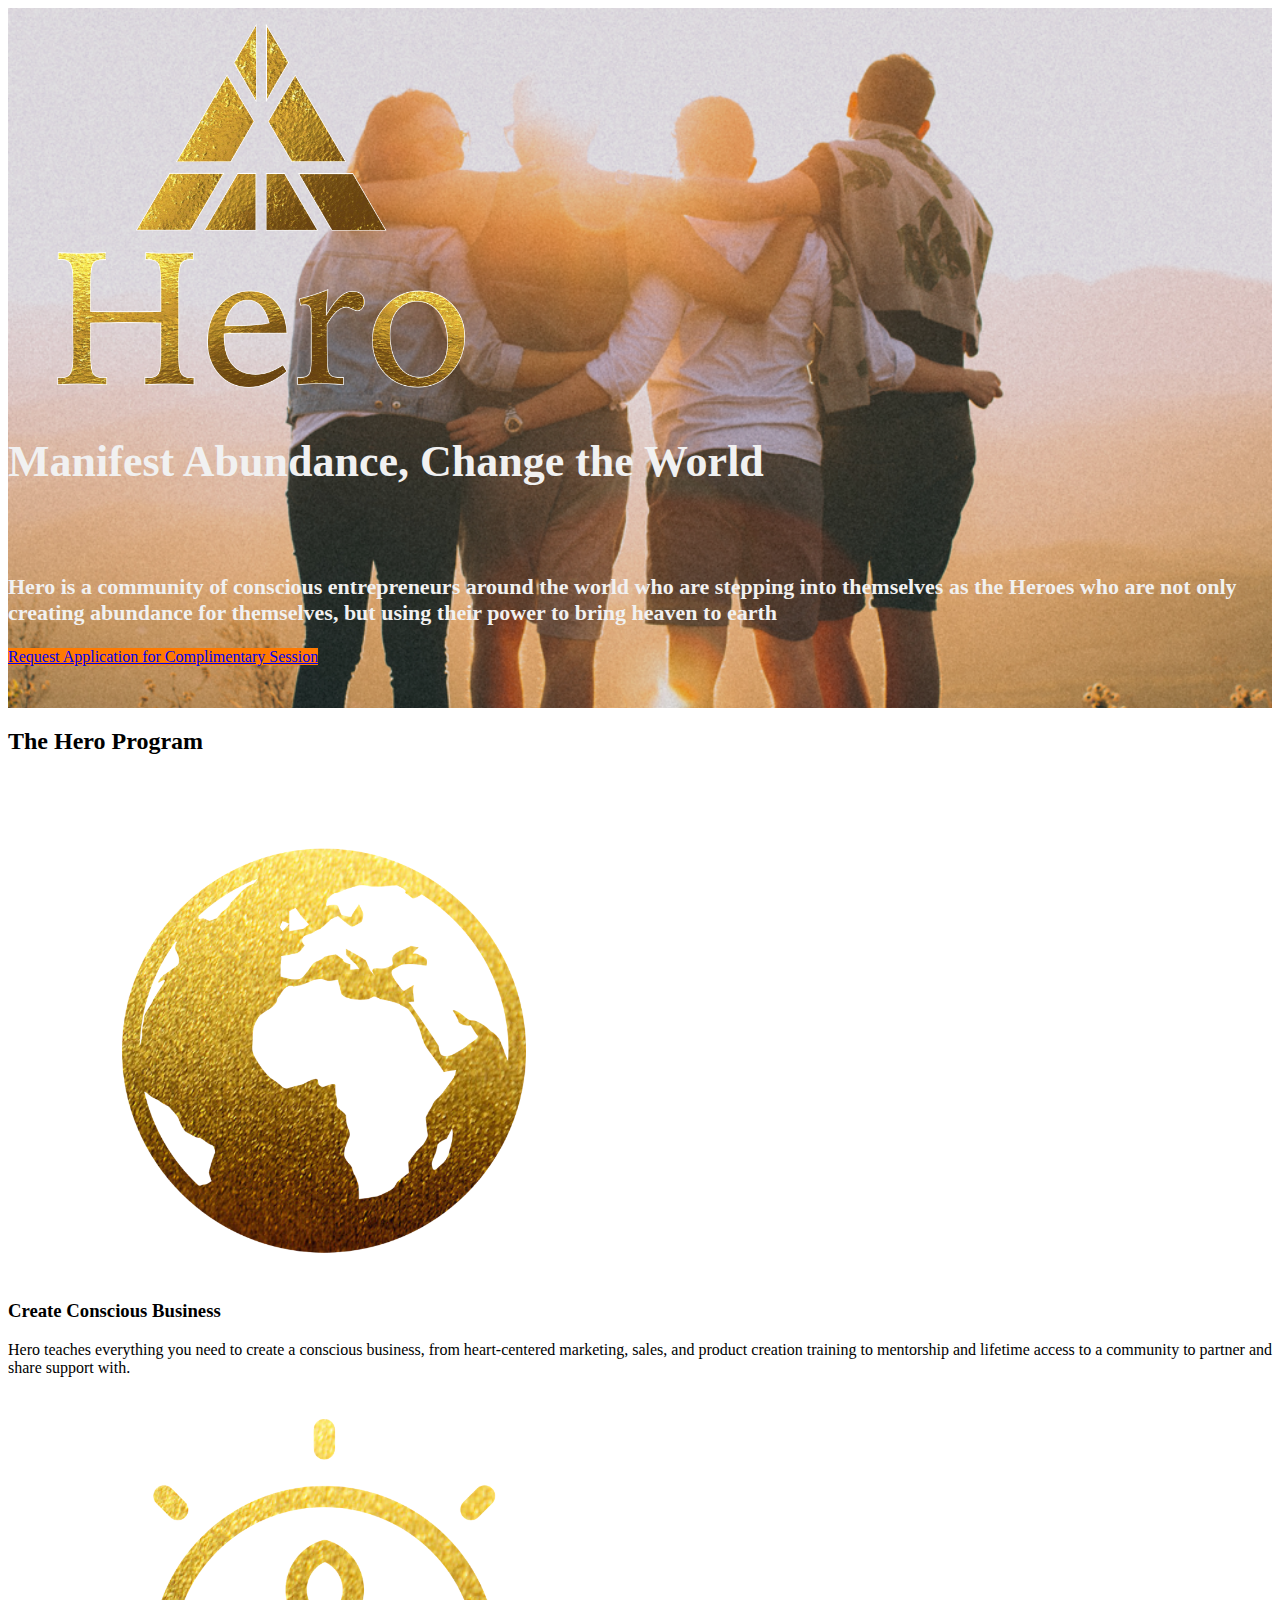
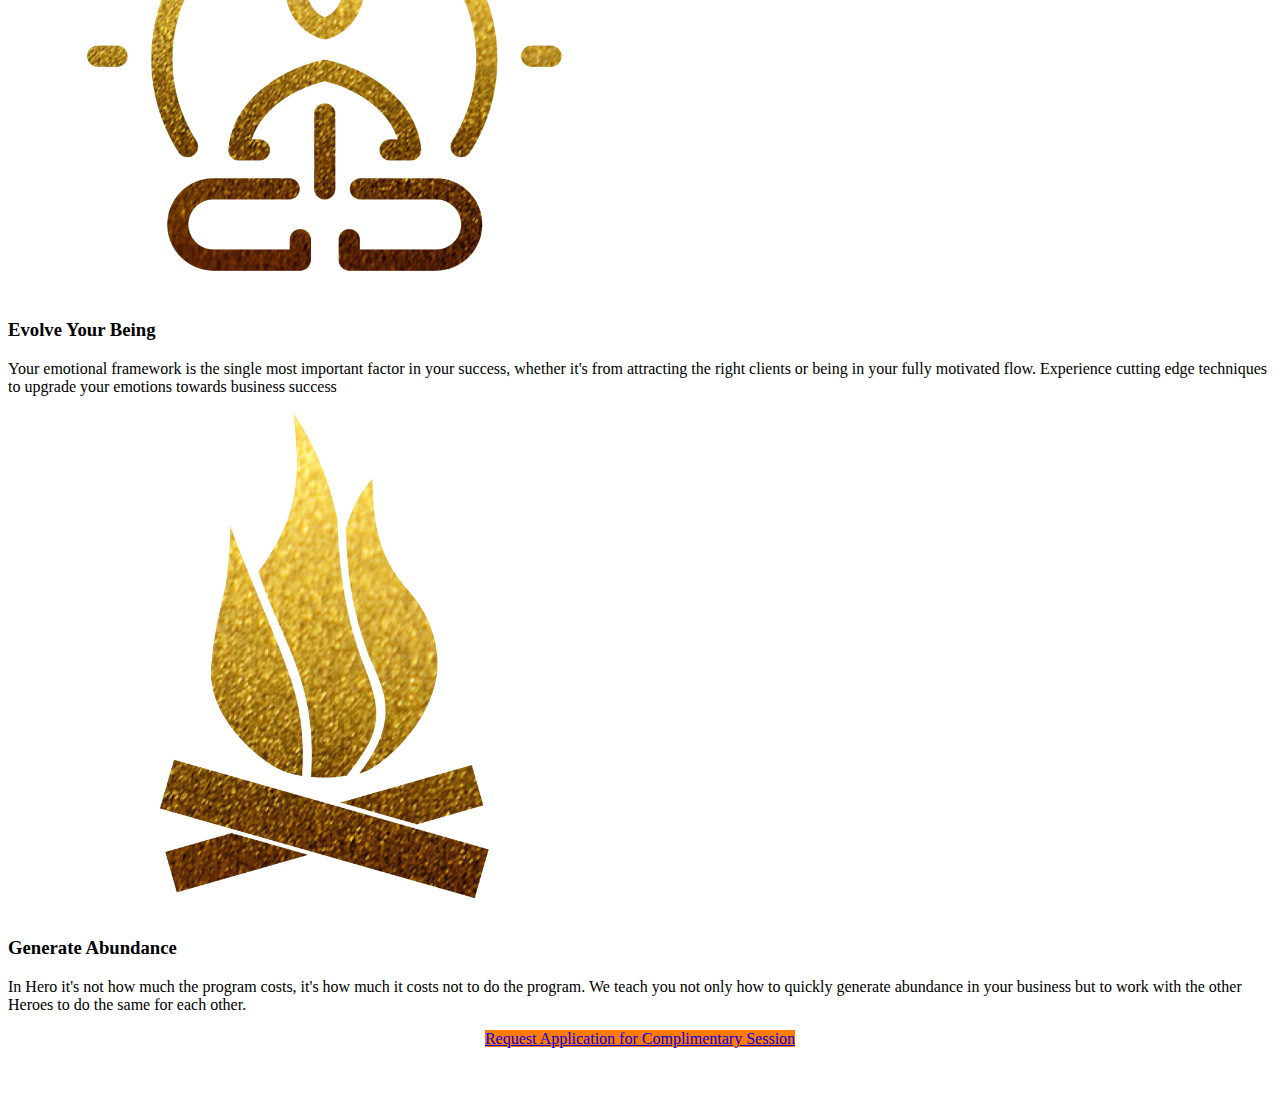
==== commit 96e15cc7: "money to abundance" ====
--- a/index.html
+++ b/index.html
@@ -83,6 +83,58 @@
 						 </div> --> 
 	
 	
+	<!-- NOTE: here is where to add the nav bar -->
+	
+						 <!-- mindvalley's top bar, recommend making it so it smoothe scrolls to parts of the website eventually
+	
+						<div class="mx-auto items-center mv_navblock hidden md:block accordian md:px-0">
+							<nav class="white">
+								<a class="block text-black md:inline-block md:text-white item px-4 border-bottom md:py-0 py-2 mt-2 md:mt-0" href="">Start here</a>
+	
+								<div class="block text-black md:inline-block md:text-white dropdown-menu accordian-item md:py-0 py-2 px-4 border-bottom">
+									<a class="text-black md:text-white item trigger" href="#">Programs</a>
+								</div>
+	
+								<div class="block text-black md:inline-block md:text-white dropdown-menu accordian-item md:py-0 py-2 px-4 border-bottom">
+									<a class="text-black md:text-white item trigger" href="#">Events</a>
+									<div class="dropdown-items md:absolute relative transitions pt-2 m-0 target">
+										<div class="rounded bg-white text-left rounded md:py-4 px-4">
+											<a class="block text-black item py-2 text-normal" href="https://www.mindvalley.com/events">Event Calendar</a>
+											<a class="block text-black item py-2 text-normal" href="https://www.afest.com/">Mindvalley A-Fest</a>
+											<a class="block text-black item py-2 text-normal" href="https://www.mindvalley.com/u">Mindvalley U</a>
+											<a class="block text-black item py-2 text-normal" href="https://www.mindvalley.com/reunion">Mindvalley Reunion</a>
+											<a class="block text-black item py-2 text-normal" href="https://www.mindvalley.com/be">Meetups</a>
+										</div>
+									</div>
+								</div>
+	
+								<div class="block text-black md:inline-block md:text-white dropdown-menu accordian-item md:py-0 py-2 px-4 border-bottom">
+									<a class="text-black md:text-white item trigger" href="#">About</a>
+									<div class="dropdown-items md:absolute relative transitions pt-2 m-0 target">
+										<div class="rounded bg-white text-left rounded md:py-4 px-4">
+											<a class="block text-black item py-2 text-normal" href="https://www.mindvalley.com/about">Our Mission</a>
+											<a class="block text-black item py-2 text-normal" href="https://www.mindvalley.com/about/team">The Team</a>
+											<a class="block text-black item py-2 text-normal" href="https://www.mindvalley.com/press">Press</a>
+											<a class="block text-black item py-2 text-normal" href="https://www.trustpilot.com/review/www.mindvalley.com">Reviews</a>
+											<a class="block text-black item py-2 text-normal" href="https://careers.mindvalley.com/">Careers</a>
+										</div>
+									</div>
+								</div>
+	
+								<div class="block text-black md:inline-block md:text-white dropdown-menu accordian-item md:py-0 py-2 px-4 border-bottom">
+									<a class="text-black md:text-white item trigger" href="#">Contact</a>
+								 
+								</div>
+	
+								<a class="rounded-lg border-white border border-solid pt-2 pb-4 md:pb-2 md:px-4 block text-black md:inline-block md:text-white item px-4"
+									href="https://home.mindvalley.com">Login</a>
+							</nav>
+						</div> -->
+	
+						<!-- NOTE: here is where to end the navbar -->
+	
+					</div>
+				</div>
 	
 				<div class="container mx-auto">
 					<div class="mt-4 w-3/5 mx-auto py-12 text-center">
@@ -90,7 +142,7 @@
 						<img class="main-logo" src="img/herologofull.png"  alt="">
 					<!-- </div> -->
 					<!-- <h1 class="text-white font-gilroy-bold text-4xl lg:text-5xl mt-8">Hero</h1> -->
-						<h1 class="example text-white font-gilroy-bold text-4xl lg:text-5xl mt-8 anglecia" style="font-size:44px; margin-top: 0px"> Manifest Money, Change the World
+						<h1 class="example text-white font-gilroy-bold text-4xl lg:text-5xl mt-8 anglecia" style="font-size:44px; margin-top: 0px"> Manifest Abundance, Change the World
 <br>
 							
 							
@@ -110,7 +162,7 @@
 	
 		</section>
 	
-			
+
 
     <!-- Start � Section: The Hero Model -->
   <section style="background: white">
@@ -157,5 +209,4 @@
 	
   </section>
   <!-- End � Section: The Hero Model -->
-	
 	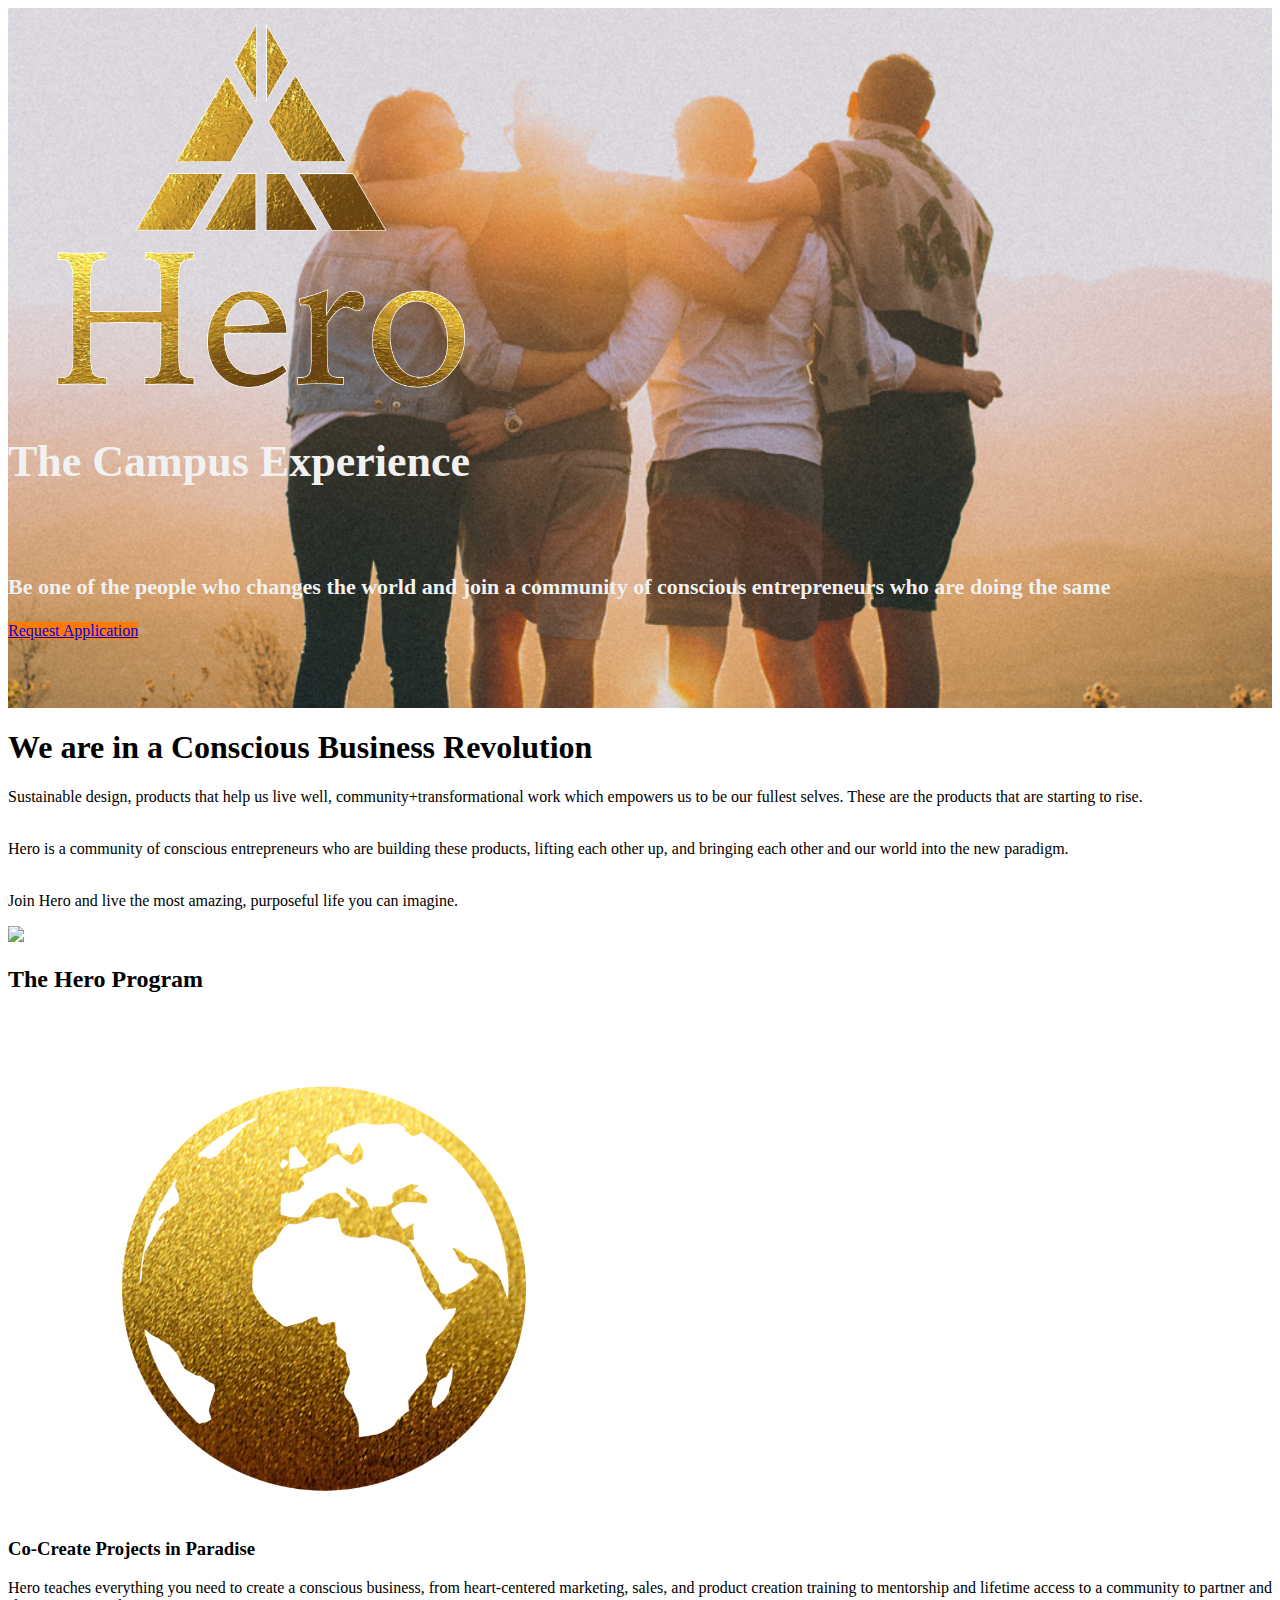
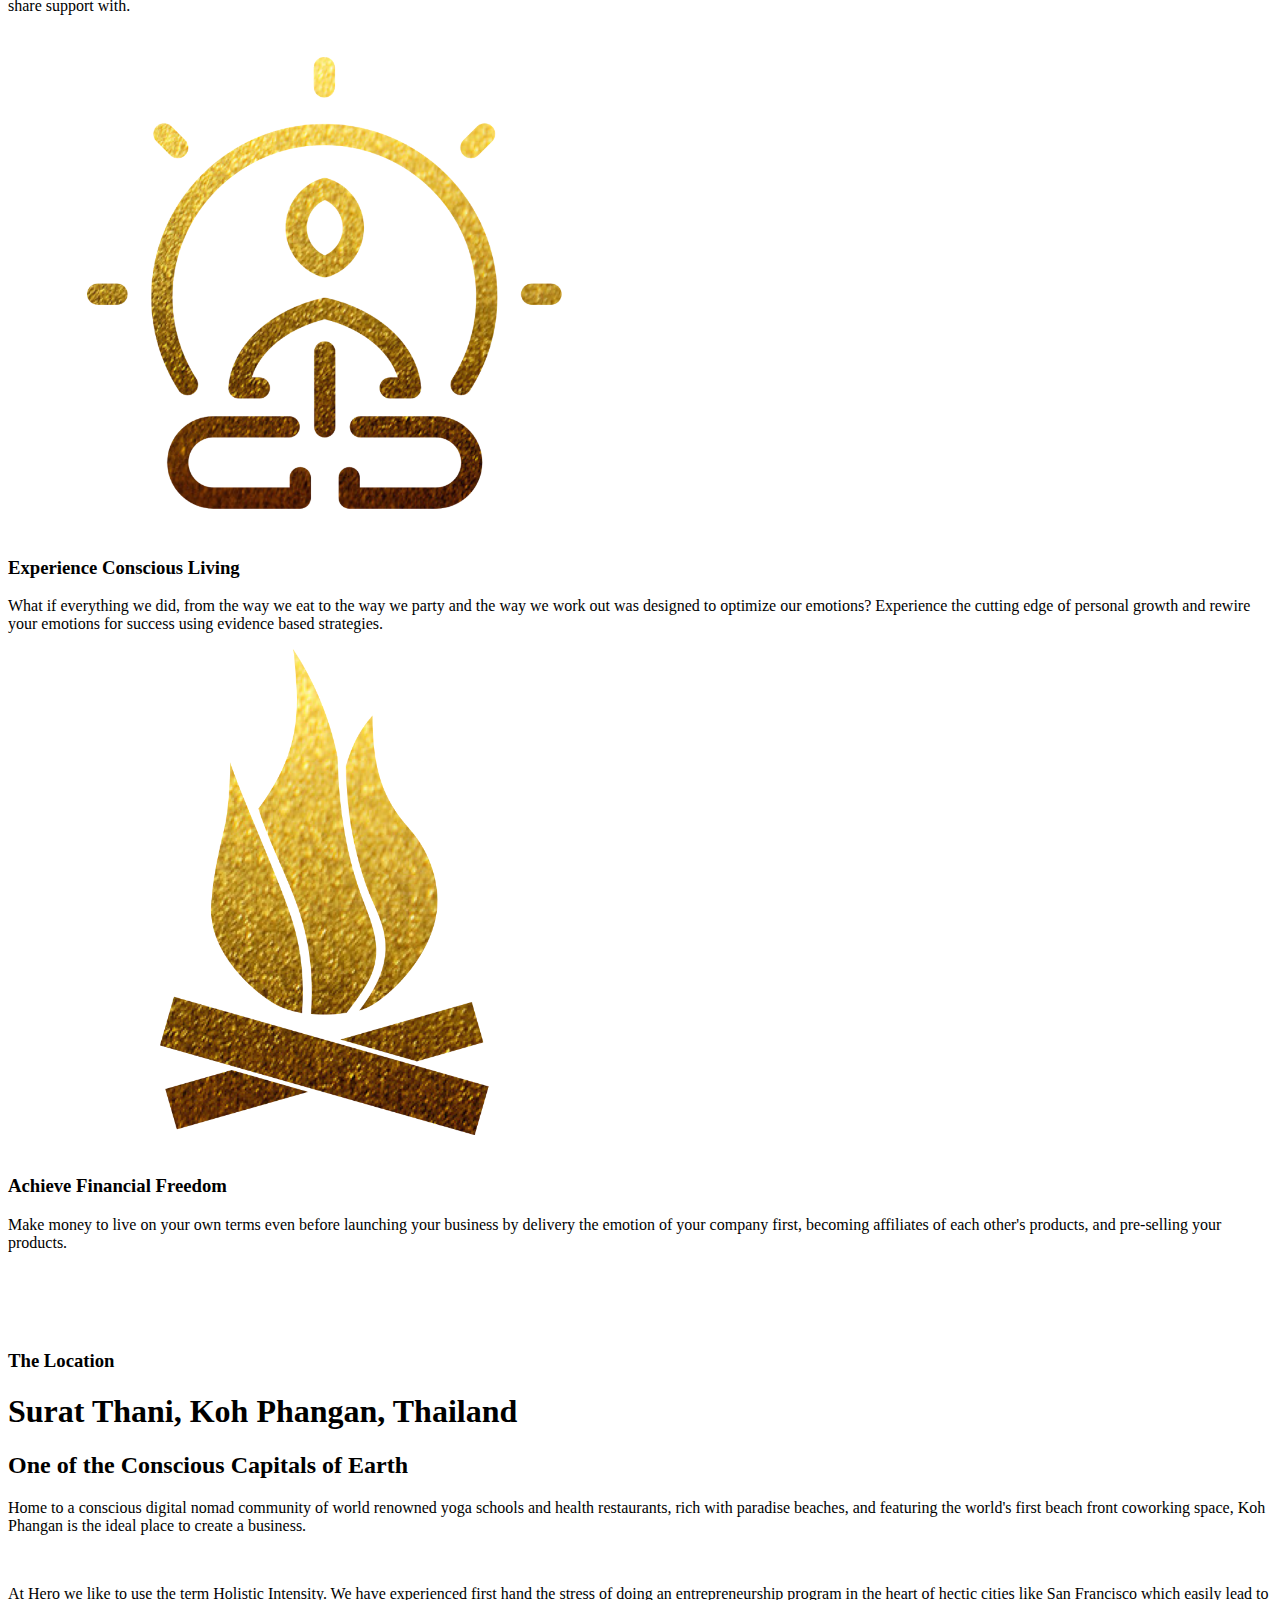
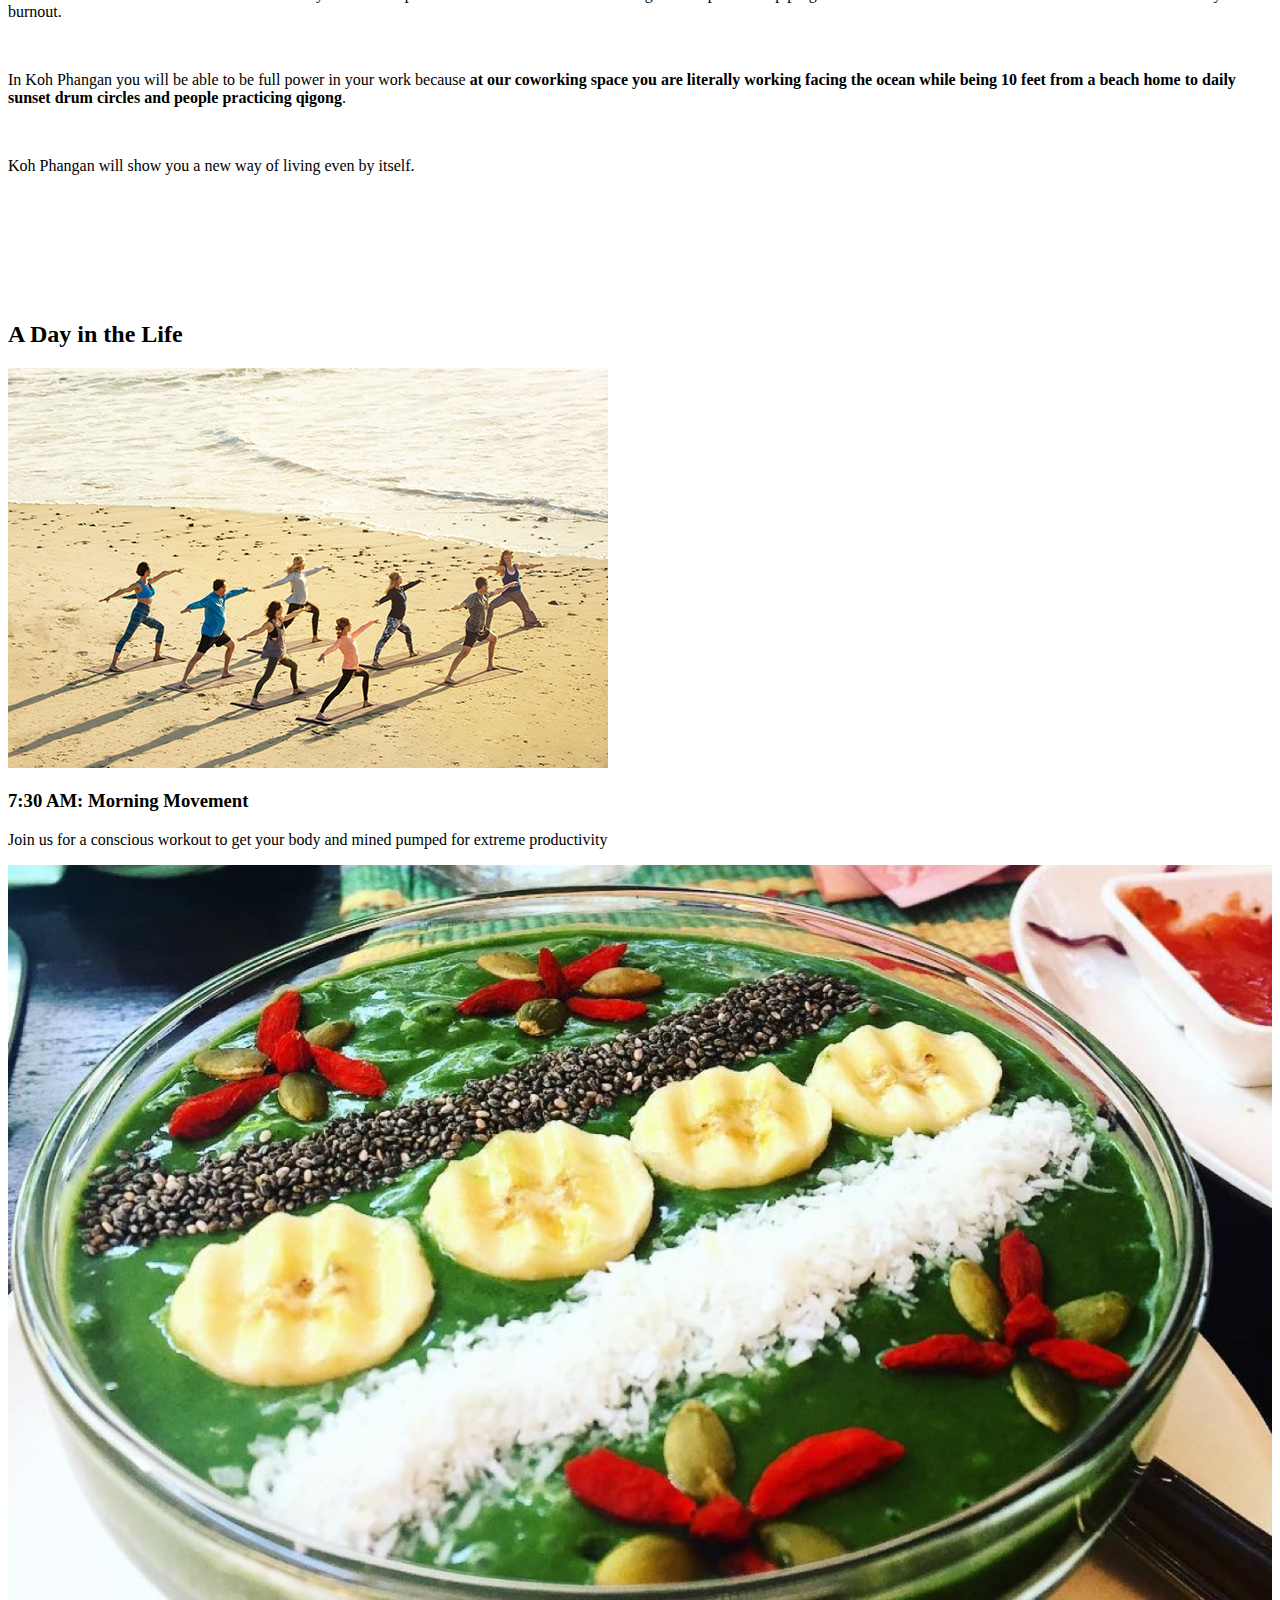
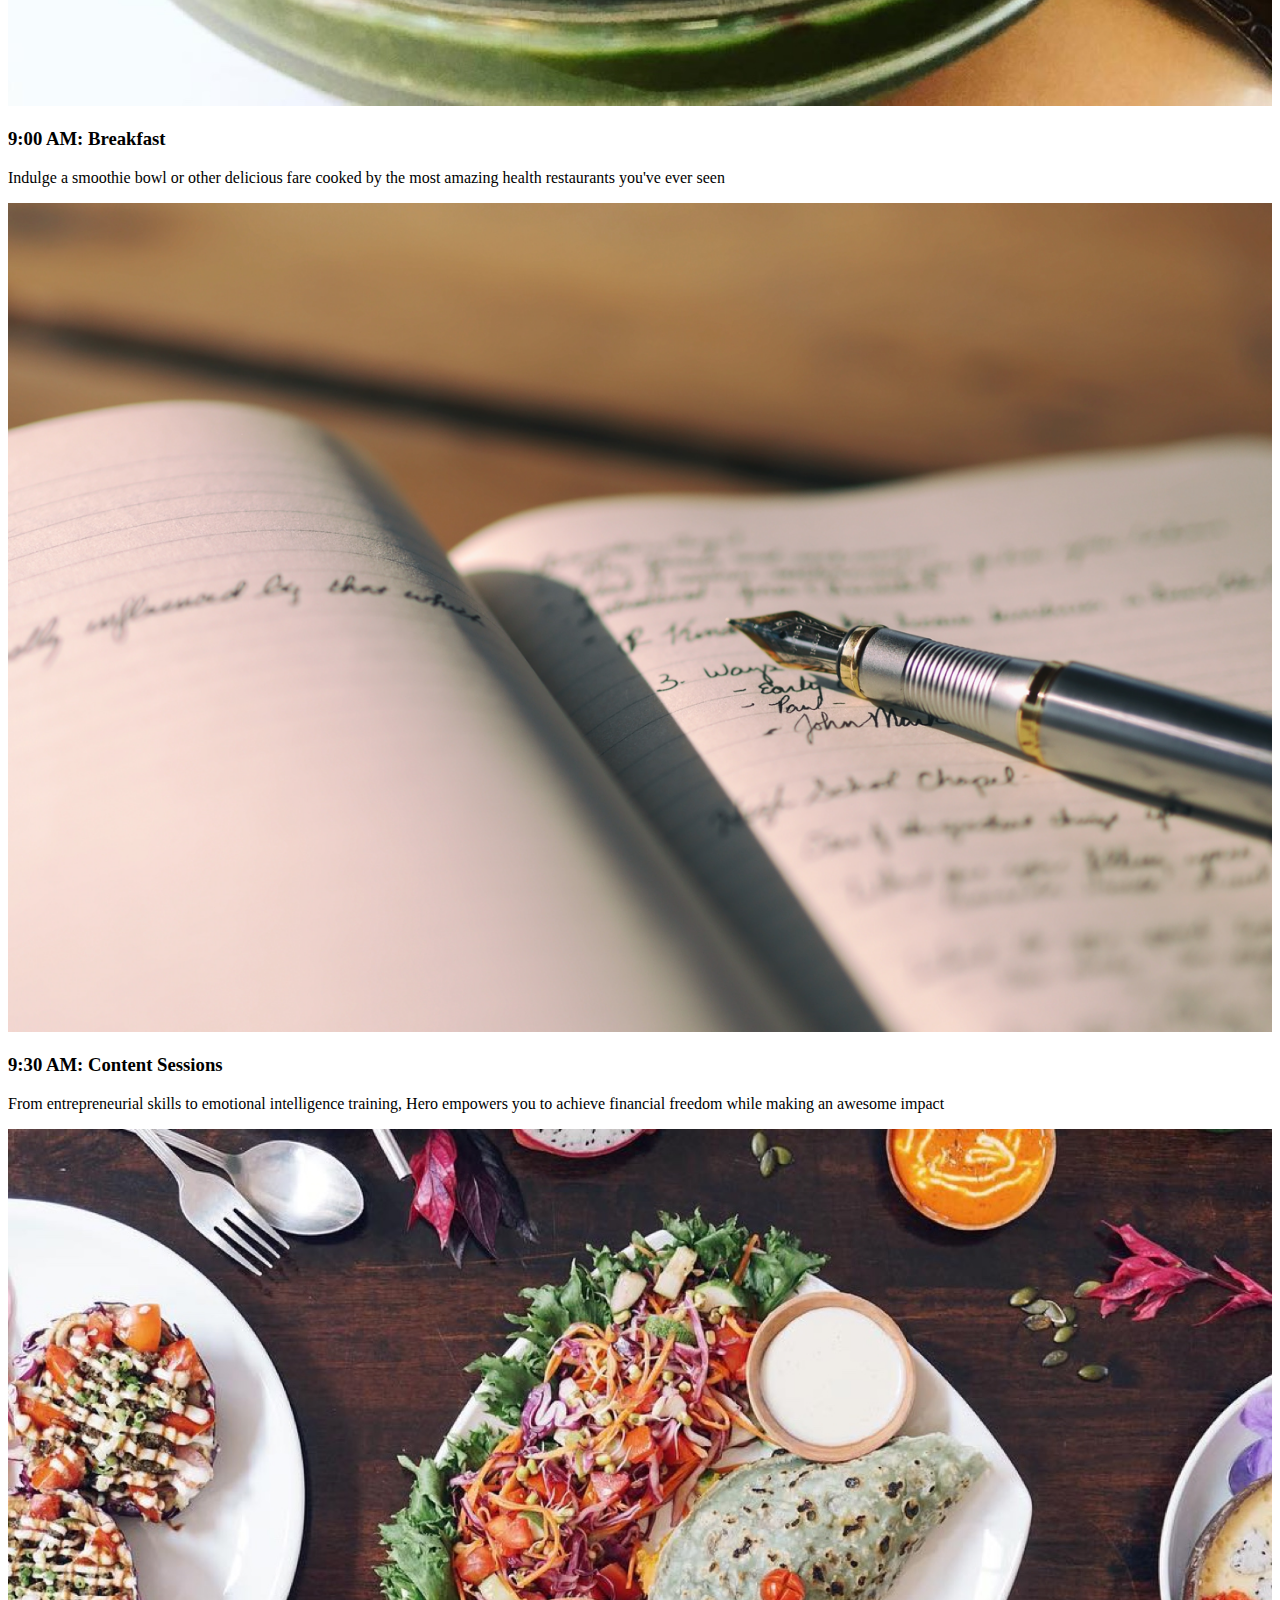
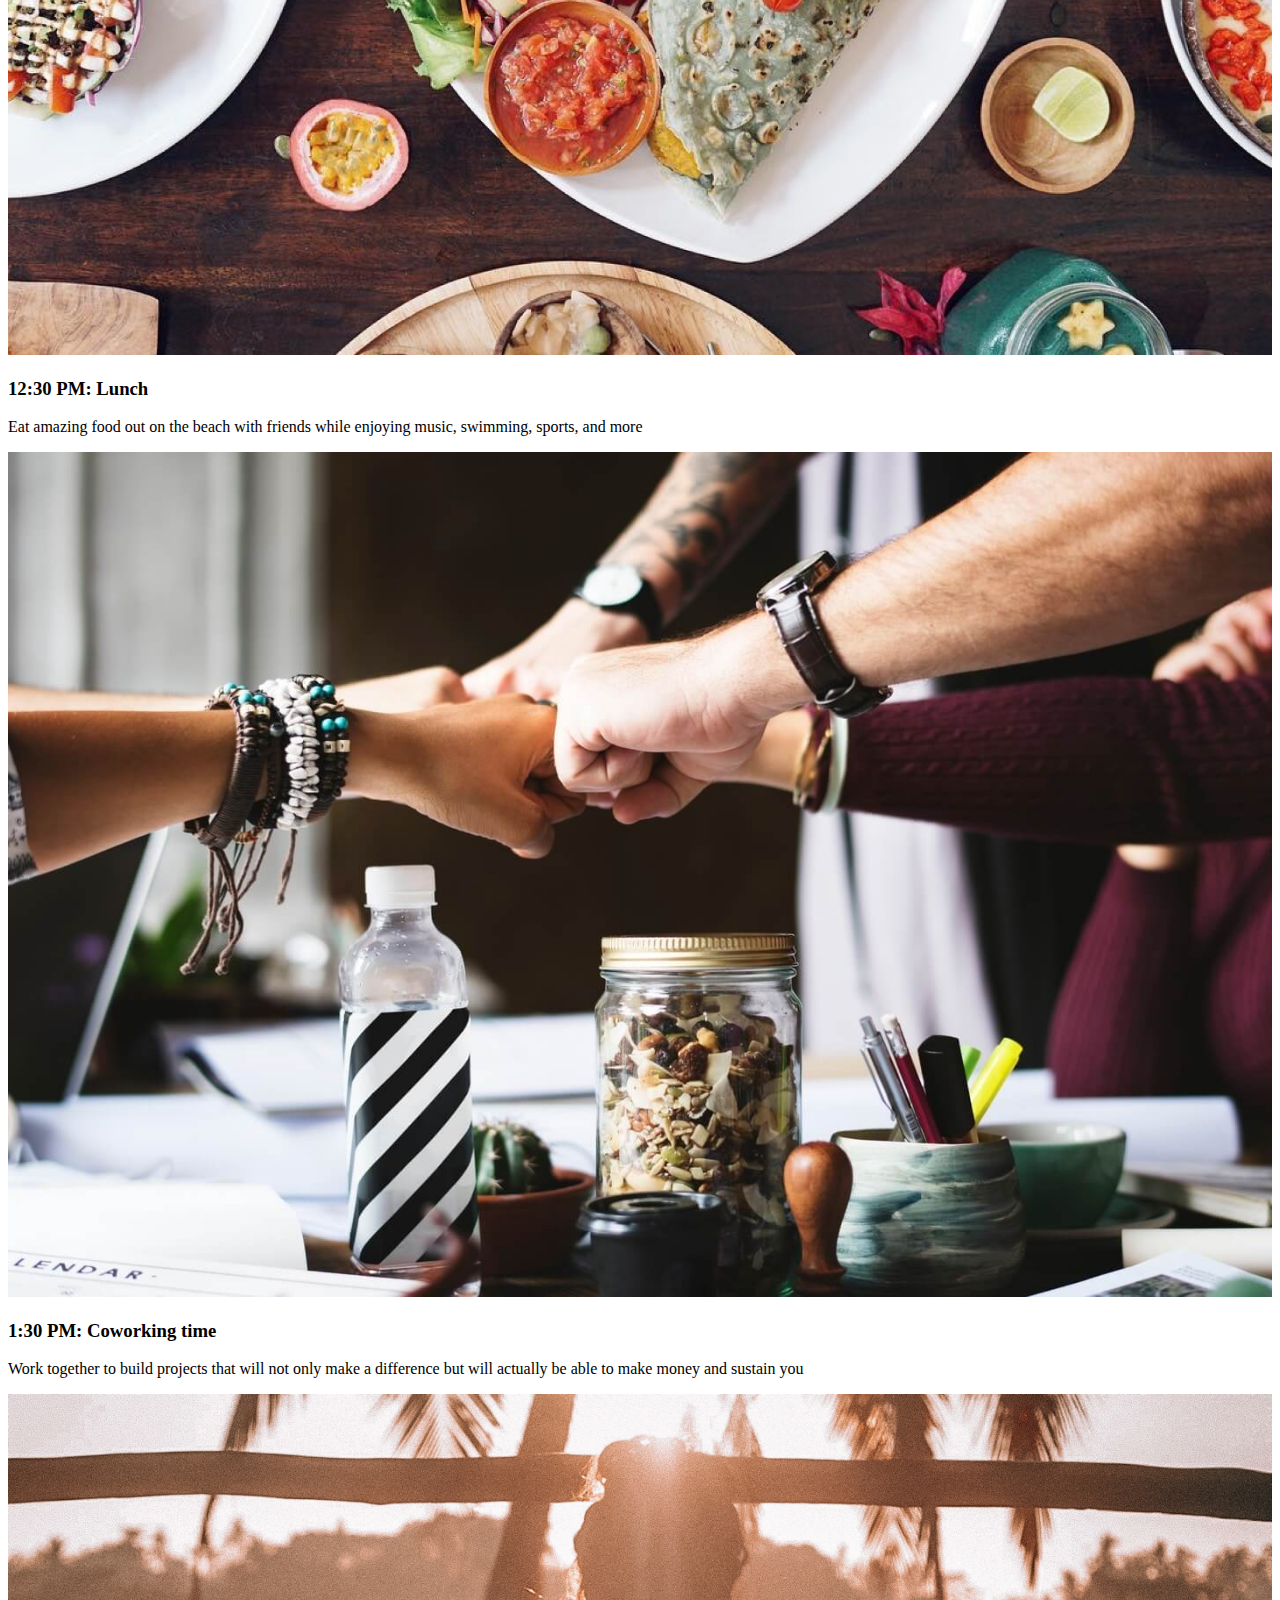
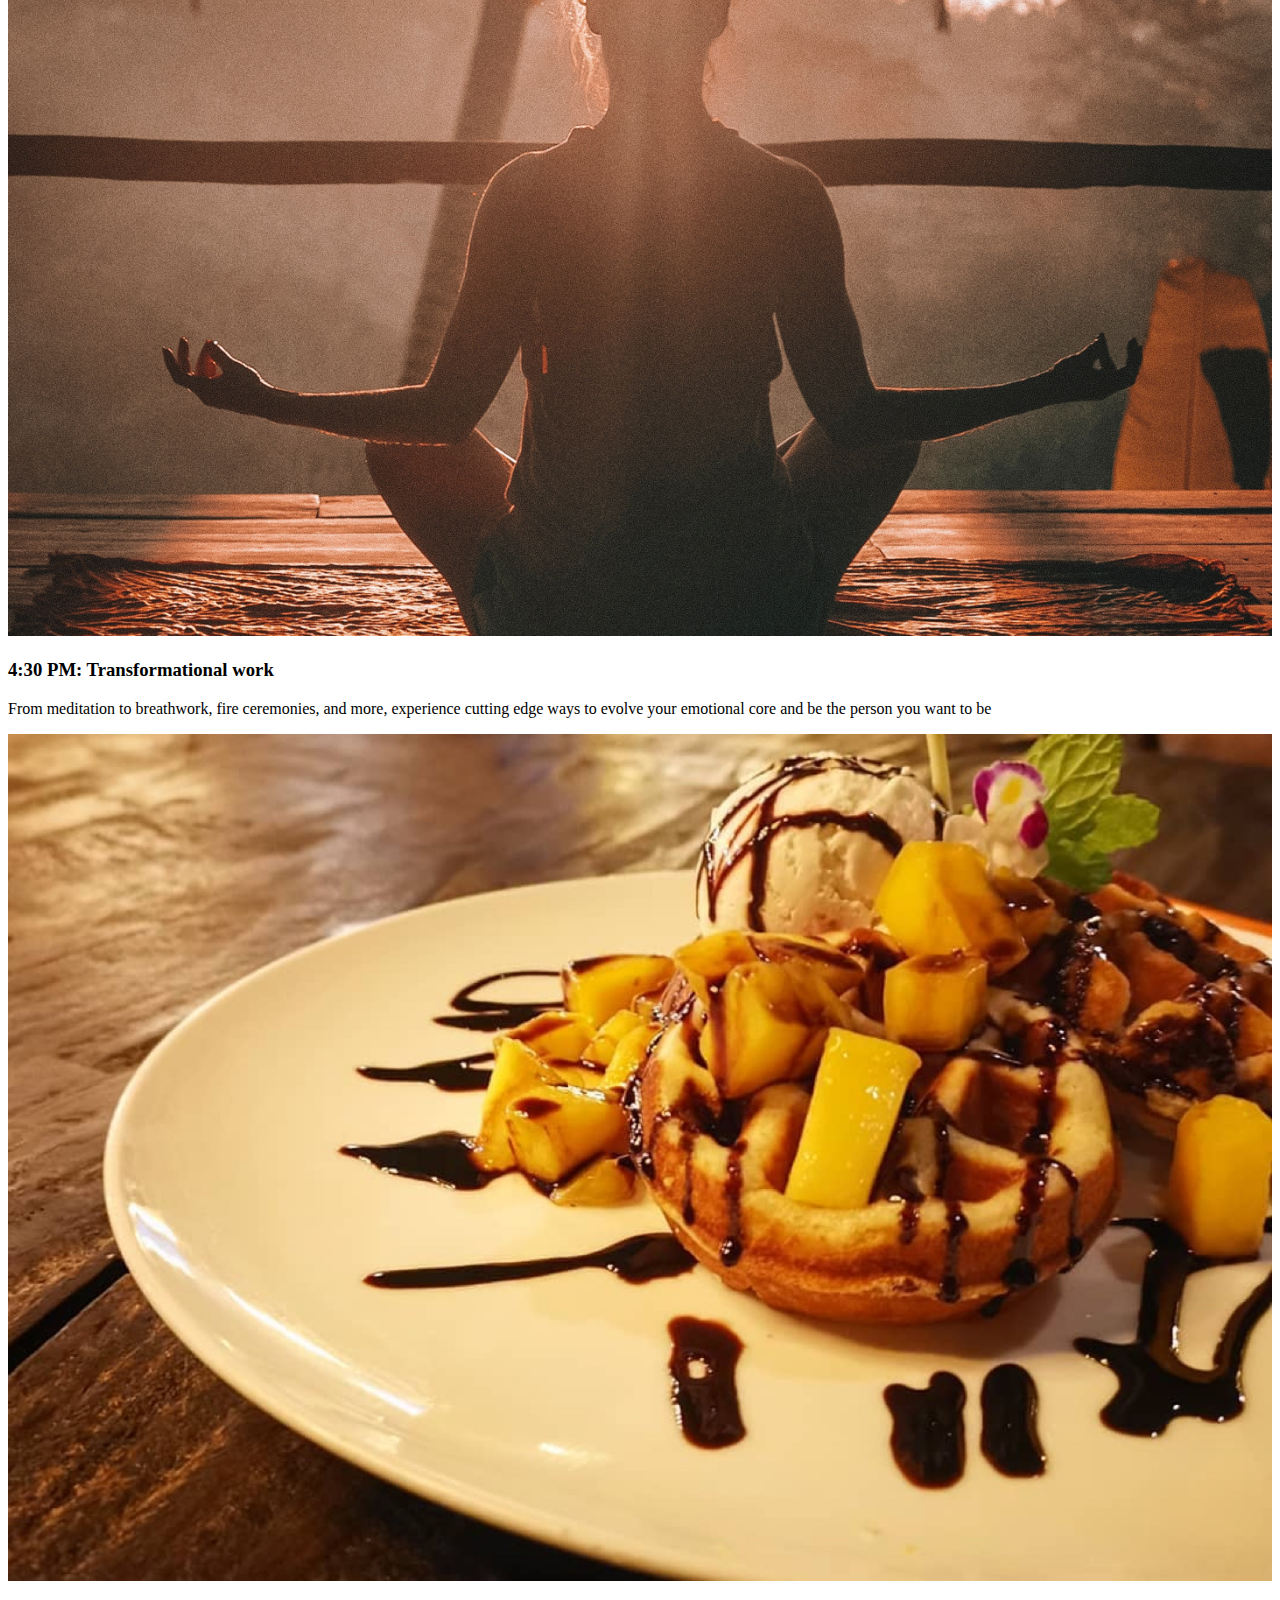
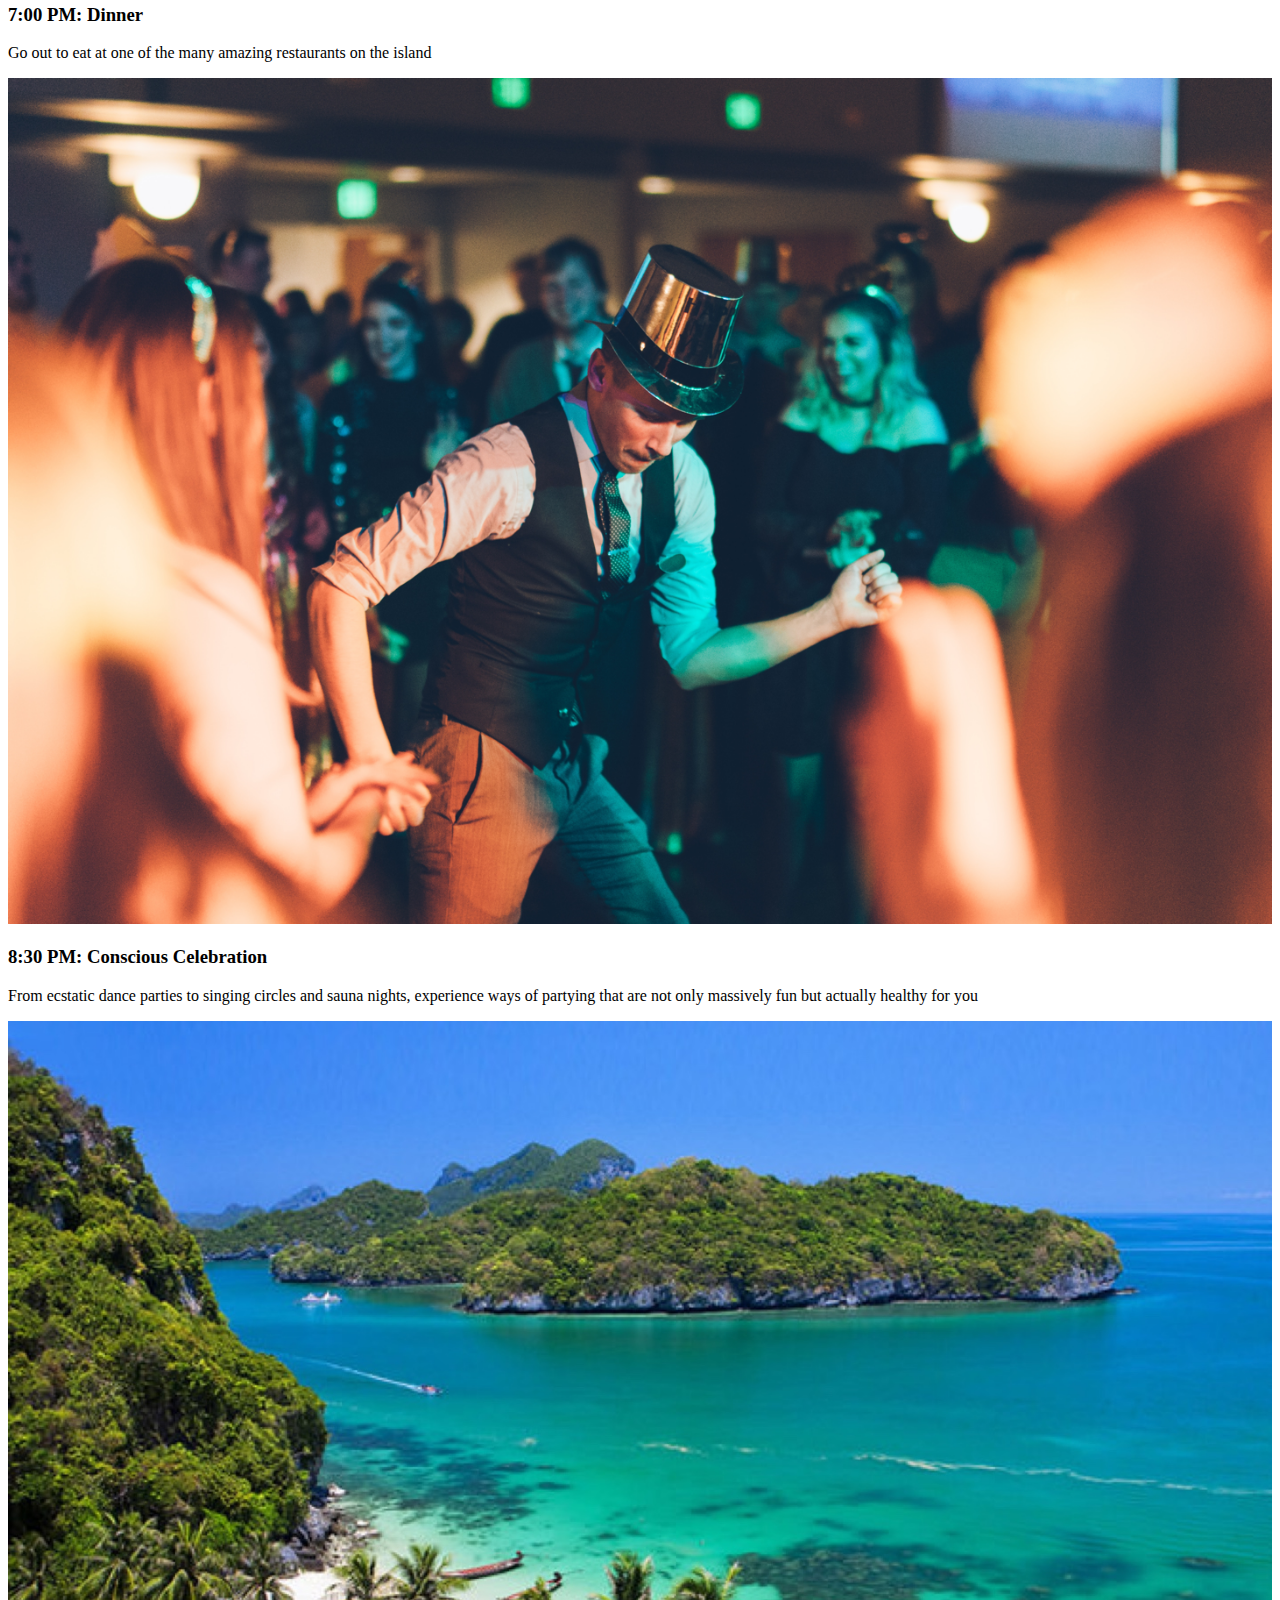
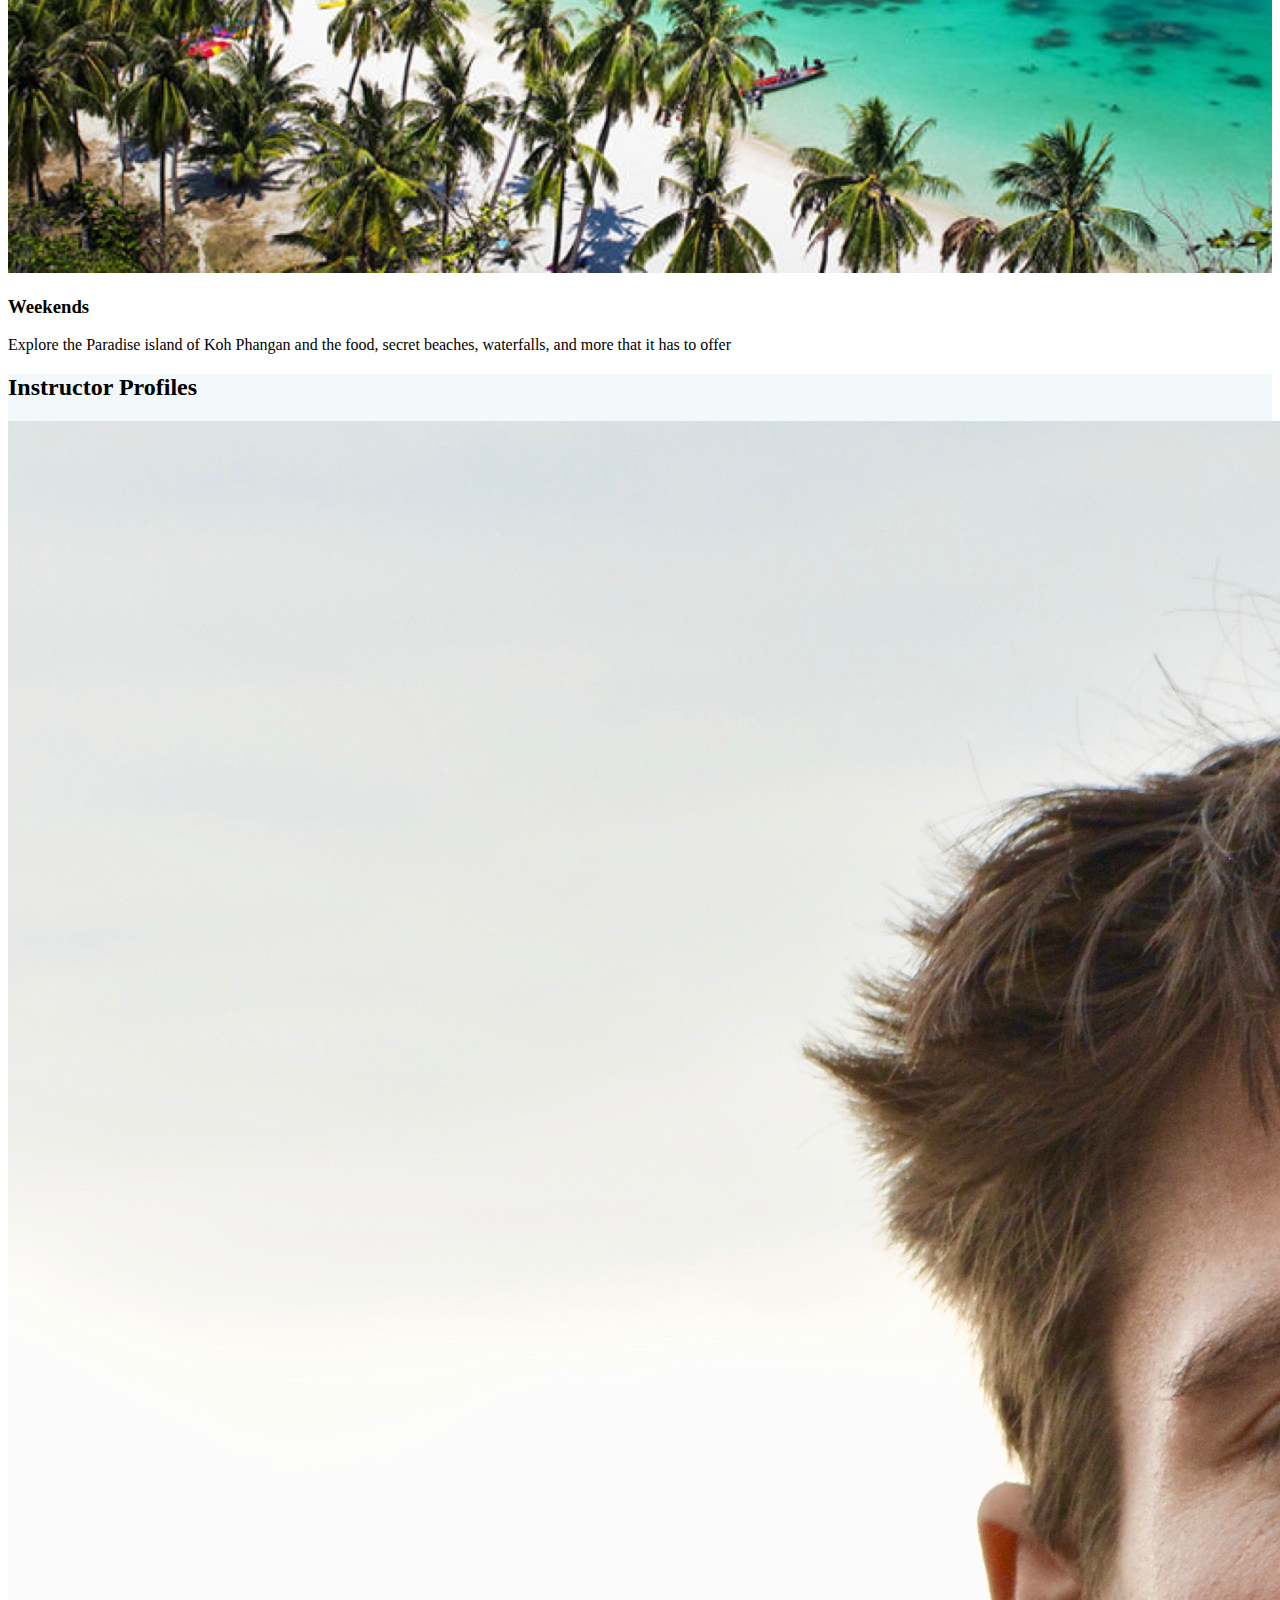
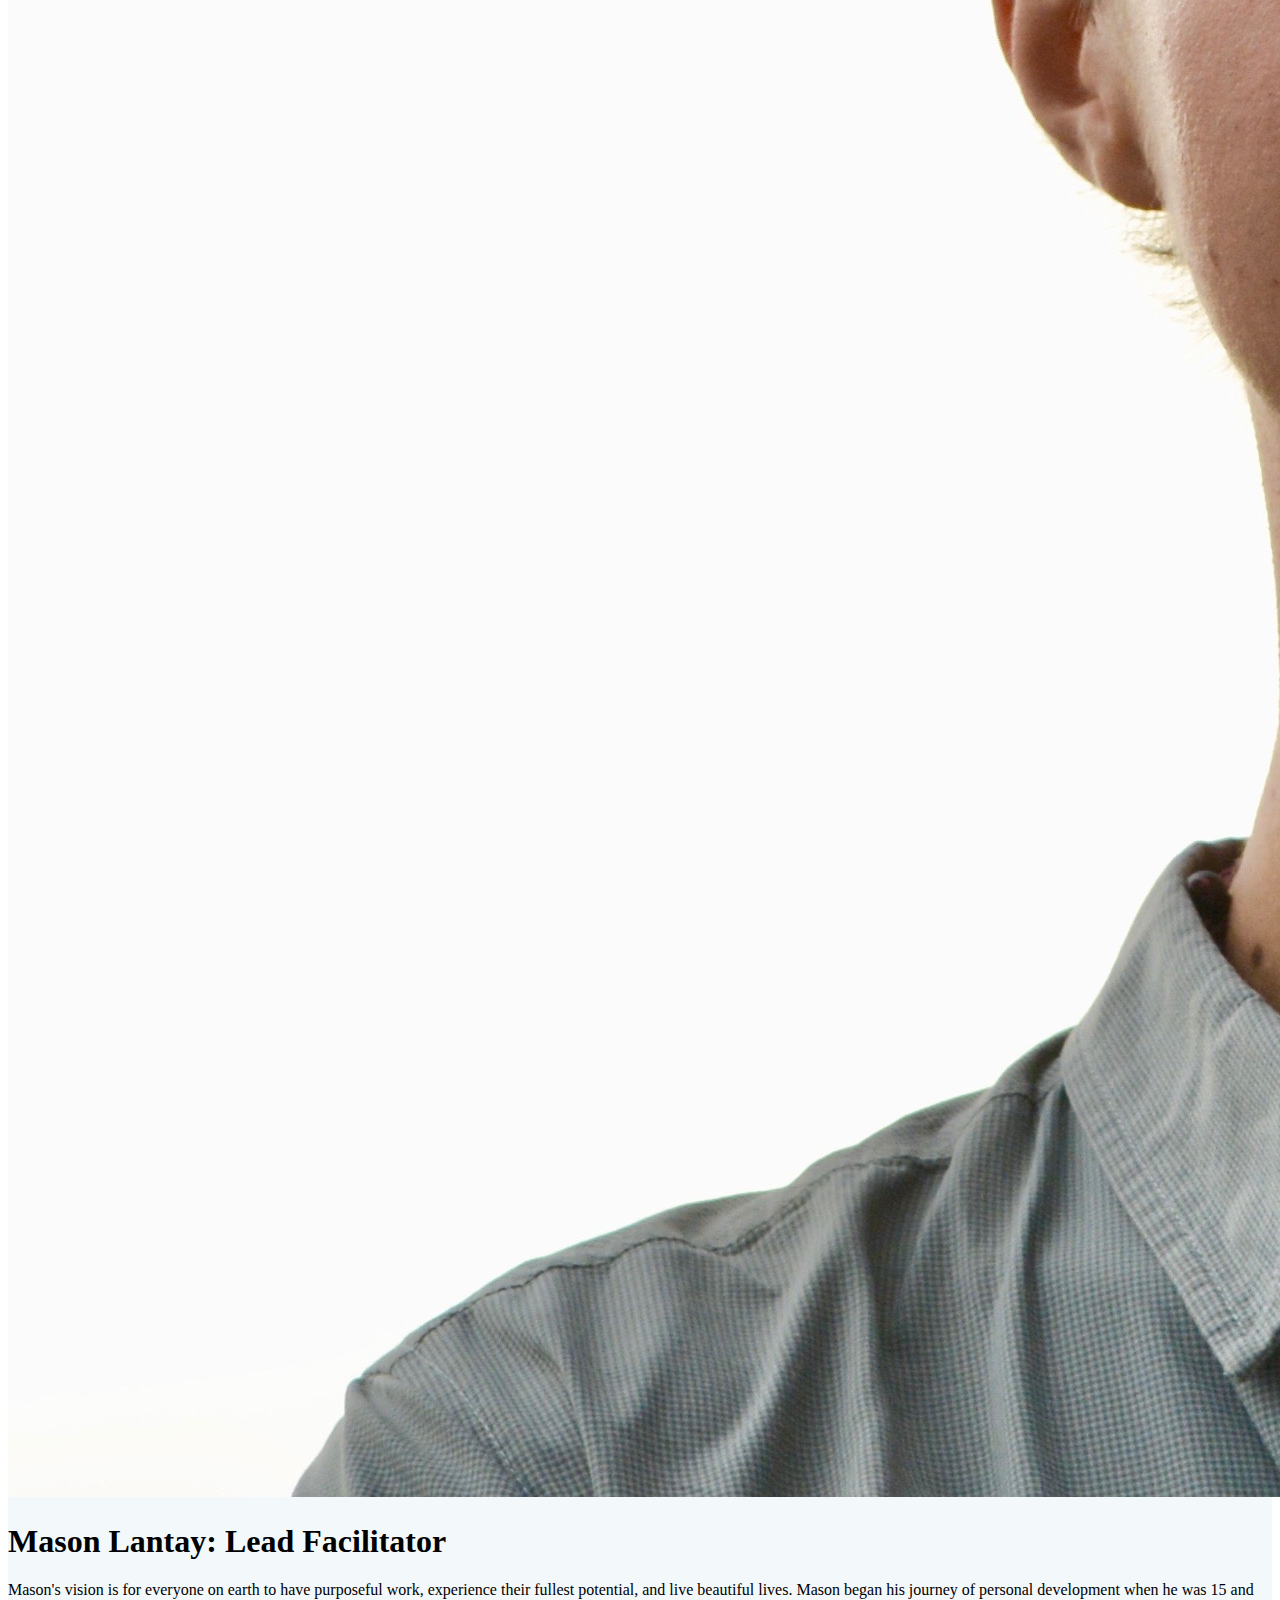
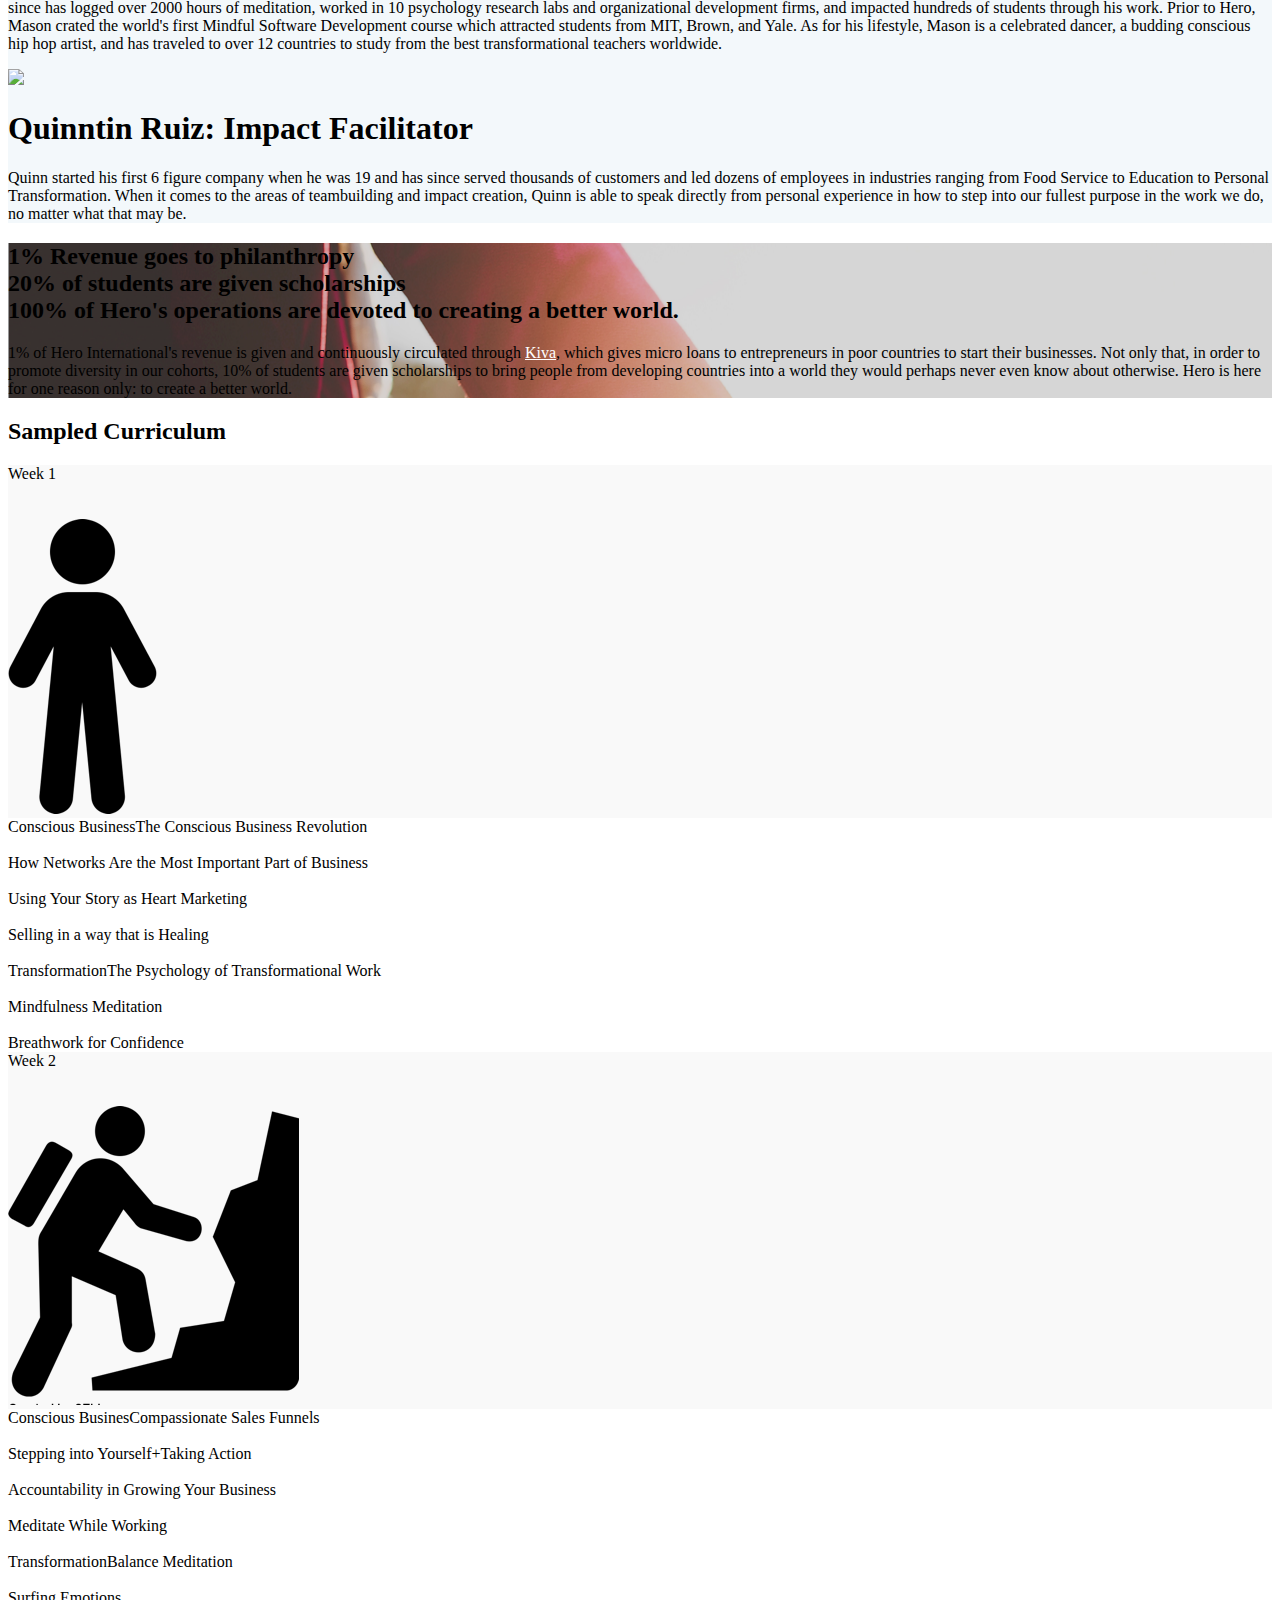
==== commit a5ef7111: "campus as homepage" ====
--- a/index.html
+++ b/index.html
@@ -142,26 +142,51 @@
 						<img class="main-logo" src="img/herologofull.png"  alt="">
 					<!-- </div> -->
 					<!-- <h1 class="text-white font-gilroy-bold text-4xl lg:text-5xl mt-8">Hero</h1> -->
-						<h1 class="example text-white font-gilroy-bold text-4xl lg:text-5xl mt-8 anglecia" style="font-size:44px; margin-top: 0px"> Manifest Abundance, Change the World
-<br>
+						<h1 class="example text-white font-gilroy-bold text-4xl lg:text-5xl mt-8 anglecia" style="font-size:44px; margin-top: 0px"> The Campus Experience<br>
 							
 							
 						</h1>
 						<br>
 						<br>
-						<h3 class="ambition text-white font-gilroy-medium text-xl mt-3"style="font-size:22px">Hero is a community of conscious entrepreneurs around the world who are stepping into themselves as the Heroes who are not only creating abundance for themselves, but using their power to bring heaven to earth
-
+						<h3 class="ambition text-white font-gilroy-medium text-xl mt-3"style="font-size:22px">Be one of the people who changes the world and join a community of conscious entrepreneurs who are doing the same
 	
 	
 						</h3>
-						<a href="http://bit.ly/hero-session-reflection" class="mv-button-blue text-center mx-auto mt-8 lg:mb-10" target="blank">Request Application for Complimentary Session
-</a>
+						<a href="https://docs.google.com/forms/d/e/1FAIpQLScW9R1Ejkpg0jLNnRJv7IeRjX2xAjnDIhn0_z6m17NRievayw/viewform?usp=sf_link" class="mv-button-blue text-center mx-auto mt-8 lg:mb-10" target="blank">Request Application</a>
 					</div>
 				</div>
 			</div>
 	
 		</section>
 	
+			<div class="container md:flex mx-auto py-2 md:py-12 px-4 md:px-0">
+				<div class="w-full md:w-1/2 text-left">
+					<div class="">
+						<div class="md:w-full md:pr-10">
+							<!-- <h3 class="font-gilroy-medium text-base md:text-lg mt-4 mb-4 md:mb-4 md:mt-8">The Location</h3> -->
+							<h1 class="font-gilroy-bold text-4xl md:text-5xl mt-2">We are in a Conscious Business Revolution
+							</h1>
+							<!-- <h2 class="font-gilroy-medium text-lg md:text-2xl mt-2 mb-4">The famed Island of the Gods</h2> -->
+							<div class="font-gilroy-medium md:mt-6 text-lg text-md leading-normal text-grey-nav">
+								<p>Sustainable design, products that help us live well, community+transformational work which empowers us to be our fullest selves. These are the products that are starting to rise.
+							<br><br>
+								</p>
+								<p>Hero is a community of conscious entrepreneurs who are building these products, lifting each other up, and bringing each other and our world into the new paradigm.
+									<br><br>
+								</p>
+								<p>Join Hero and live the most amazing, purposeful life you can imagine.
+
+								</p></div>
+							</div>
+						</div>
+					</div>
+					<div class="w-full md:w-1/2 text-center py-2">
+						<div class="rounded pt-6 m-0 md:m-0">
+							<img srcset="https://static.mindvalley.com/public/assets/2018/08/kqzf_img_bali.jpg 2x" src="https://static.mindvalley.com/public/assets/2018/08/kqzf_img_bali_s560.jpg" class="rounded w-full block">
+						</div>
+					</div>
+				</div>
+			</section>
 
 
     <!-- Start � Section: The Hero Model -->
@@ -173,8 +198,7 @@
         <div class="w-full md:w-1/3 text-center md:p-6 md:mb-0 mb-8">
           <img src="img/impact.png"  style="max-width: 50%" ;
  >
-          <h3 class="text-grey-dark font-gilroy-bold text-xl md:text-2xl mt-3">Create Conscious Business
-</h3>
+          <h3 class="text-grey-dark font-gilroy-bold text-xl md:text-2xl mt-3">Co-Create Projects in Paradise</h3>
           <p class="mt-3 font-opensans font-light leading-normal text-grey-dark">Hero teaches everything you need to create a conscious business, from heart-centered marketing, sales, and product creation training to mentorship and lifetime access to a community to partner and share support with.
 
 
@@ -184,10 +208,8 @@
         <div class="w-full md:w-1/3 md:p-6 text-center md:mb-0 mb-8">
           <img src="img/evolution.png"  style="max-width: 50%"
           >
-          <h3 class="text-grey-dark font-gilroy-bold text-xl md:text-2xl mt-3">Evolve Your Being
-</h3>
-          <p class="mt-3 font-opensans font-light leading-normal text-grey-dark">Your emotional framework is the single most important factor in your success, whether it's from attracting the right clients or being in your fully motivated flow. Experience cutting edge techniques to upgrade your emotions towards business success
-
+          <h3 class="text-grey-dark font-gilroy-bold text-xl md:text-2xl mt-3">Experience Conscious Living</h3>
+          <p class="mt-3 font-opensans font-light leading-normal text-grey-dark">What if everything we did, from the way we eat to the way we party and the way we work out was designed to optimize our emotions? Experience the cutting edge of personal growth and rewire your emotions for success using evidence based strategies.
 
 
         </p>
@@ -195,18 +217,873 @@
         <div class="w-full md:w-1/3 md:p-6 text-center md:pb-0 pb-12">
           <img src="img/lifestyle.png"  style="max-width: 50%"
           >
-          <h3 class="text-grey-dark font-gilroy-bold text-xl md:text-2xl mt-3">Generate Abundance</h3>
-          <p class="mt-3 font-opensans font-light leading-normal text-grey-dark">In Hero it's not how much the program costs, it's how much  it costs not to do the program. We teach you not only how to quickly generate abundance in your business but to work with the other Heroes to do the same for each other.
+          <h3 class="text-grey-dark font-gilroy-bold text-xl md:text-2xl mt-3">Achieve Financial Freedom</h3>
+          <p class="mt-3 font-opensans font-light leading-normal text-grey-dark">Make money to live on your own terms even before launching your business by delivery the emotion of your company first, becoming affiliates of each other's products, and pre-selling your products.
+
         </p>
         </div>
-				
-      </div>
-			<div class="modelbutton">
-        <a id="mbutton" href="http://bit.ly/hero-session-reflection" target="blank" class="mv-button-blue text-center md:w-auto">Request Application for Complimentary Session</a>
-
       </div>
     </div>
-	
   </section>
   <!-- End � Section: The Hero Model -->
-	+	
+	<section>
+		<div class="container md:flex mx-auto py-2 md:py-12 px-4 md:px-0">
+			<div class="w-full md:w-1/2 text-center py-2">
+				<div class="">
+					<div class="bg-blue h-80 rounded w-full bg-cover bg-retina" srcset="img/kohphangan3.jpg"
+					style="background-image:url(img/kohphangan3.jpg)"></div>
+					<div class="hidden md:flex mt-6 -mx-4">
+						<div class="w-1/2 h-80 rounded bg-blue mx-4 bg-cover bg-retina" srcset="img/beachub.jpg" style="background-image:url(img/beachub.jpg);"></div>
+						<div class="w-1/2 h-80 rounded bg-blue mx-4 bg-cover bg-retina" srcset="img/beachubair.jpg" style="background-image:url(img/beachubair.jpg
+						);"></div>
+					</div>
+				</div>
+			</div>
+			<div class="w-full md:w-1/2 text-left">
+				<div class="">
+					<div class="md:w-full md:pl-10">
+						<h3 class="font-gilroy-medium text-base md:text-lg mt-4 mb-4 md:mb-4 md:mt-8">The Location</h3>
+						<h1 class="font-gilroy-bold text-4xl md:text-5xl mt-2">Surat Thani, Koh Phangan, Thailand</h1>
+						<h2 class="font-gilroy-medium text-lg md:text-2xl mt-2 mb-4">One of the Conscious Capitals of Earth
+						</h2>
+						<div class="font-gilroy-medium md:mt-6 text-lg text-md leading-normal text-grey-nav">
+							<p>Home to a conscious digital nomad community of world renowned yoga schools and health restaurants, rich with paradise beaches, and featuring the world's first beach front coworking space, Koh Phangan is the ideal place to create a business.</p><br><p>
+
+								At Hero we like to use the term Holistic Intensity. We have experienced first hand the stress of doing an entrepreneurship program in the heart of hectic cities like San Francisco which easily lead to burnout. 
+
+							</p><br><p>
+								In Koh Phangan you will be able to be full power in your work because <strong>at our coworking space you are literally working facing the ocean while being 10 feet from a beach home to daily sunset drum circles and people practicing qigong</strong>.
+
+							</p><br><p>
+								Koh Phangan will show you a new way of living even by itself.
+
+
+							</p></div>
+						</div>
+					</div>
+				</div>
+			</div>
+		</section>
+
+
+ 
+          
+    
+    
+    <section style="background: white">
+      <div class="container mx-auto items-center ">
+        <h2 class="text-grey-dark font-gilroy-bold text-2xl md:text-4xl text-center md:py-4 py-10" style="padding-top:10%">A Day in the Life </h2>
+        <!-- <h3 class="font-normal font-gilroy-medium text-2xl text-grey-dark text-center pt-4">4 weeks, 6 days a week that takes just 30 minutes on average per day to radically empower your future</h3> -->
+        <div class="md:flex lg:my-6">
+          <div class="w-full md:w-1/3 text-center md:p-6 md:mb-0 mb-8">
+            <img src="img/yogabeach.jpg"  style="max-width: 100%" ;
+   >
+            <h3 class="text-grey-dark font-gilroy-bold text-xl md:text-2xl mt-3">7:30 AM: Morning Movement
+						</h3>
+            <p class="mt-3 font-opensans font-light leading-normal text-grey-dark">Join us for a conscious workout to get your body and mined pumped for extreme productivity
+
+  
+  
+            </p>
+          </div>
+          <div class="w-full md:w-1/3 md:p-6 text-center md:mb-0 mb-8">
+            <img src="img/smoothie.jpg"  style="max-width: 100%"
+            >
+            <h3 class="text-grey-dark font-gilroy-bold text-xl md:text-2xl mt-3">9:00 AM: Breakfast
+						</h3>
+            <p class="mt-3 font-opensans font-light leading-normal text-grey-dark">Indulge a smoothie bowl or other delicious fare cooked by the most amazing health restaurants you've ever seen
+
+  
+          </p>
+          </div>
+          <div class="w-full md:w-1/3 md:p-6 text-center md:pb-0 pb-12">
+            <img src="img/journaling.png"  style="max-width: 100%"
+            >
+            <h3 class="text-grey-dark font-gilroy-bold text-xl md:text-2xl mt-3">9:30 AM: Content Sessions
+						</h3>
+            <p class="mt-3 font-opensans font-light leading-normal text-grey-dark">From entrepreneurial skills to emotional intelligence training, Hero empowers you to achieve financial freedom while making an awesome impact  
+
+          </p>
+          </div>
+          
+        </div>
+        
+      </div>
+      
+    </section>
+    <section style="background: white;" >
+      <div class="container mx-auto items-center " style="padding-bottom: 0% !important">
+       
+        <div class="md:flex lg:my-6">
+          <div class="w-full md:w-1/3 text-center md:p-6 md:mb-0 mb-8">
+            <img src="img/karmakafe.jpg"  style="max-width: 100%" ;
+   >
+            <h3 class="text-grey-dark font-gilroy-bold text-xl md:text-2xl mt-3">12:30 PM: Lunch
+						</h3>
+            <p class="mt-3 font-opensans font-light leading-normal text-grey-dark">Eat amazing food out on the beach with friends while enjoying music, swimming, sports, and more
+
+  
+  
+            </p>
+          </div>
+          <div class="w-full md:w-1/3 md:p-6 text-center md:mb-0 mb-8">
+            <img src="img/fistbump.jpg"  style="max-width: 100%"
+            >
+            <h3 class="text-grey-dark font-gilroy-bold text-xl md:text-2xl mt-3">1:30 PM: Coworking time
+						</h3>
+            <p class="mt-3 font-opensans font-light leading-normal text-grey-dark">Work together to build projects that will not only make a difference but will actually be able to make money and sustain you 
+
+  
+          </p>
+          </div>
+          <div class="w-full md:w-1/3 md:p-6 text-center md:pb-0 pb-12">
+            <img src="img/meditation.png"  style="max-width: 100%"
+            >
+            <h3 class="text-grey-dark font-gilroy-bold text-xl md:text-2xl mt-3">4:30 PM: Transformational work
+						</h3>
+            <p class="mt-3 font-opensans font-light leading-normal text-grey-dark"> From meditation to breathwork, fire ceremonies, and more, experience cutting edge ways to evolve your emotional core and be the person you want to be
+
+          </p>
+          </div>
+          
+        </div>
+        
+      </div>
+      
+		</section>
+		
+		<section style="background: white;" >
+      <div class="container mx-auto items-center " style="padding-bottom: 0% !important">
+       
+        <div class="md:flex lg:my-6">
+          <div class="w-full md:w-1/3 text-center md:p-6 md:mb-0 mb-8">
+            <img src="img/seedtofeed.jpg"  style="max-width: 100%" ;
+   >
+            <h3 class="text-grey-dark font-gilroy-bold text-xl md:text-2xl mt-3">7:00 PM: Dinner
+						</h3>
+            <p class="mt-3 font-opensans font-light leading-normal text-grey-dark">Go out to eat at one of the many amazing restaurants on the island
+
+  
+  
+            </p>
+          </div>
+          <div class="w-full md:w-1/3 md:p-6 text-center md:mb-0 mb-8">
+            <img src="img/dance.png"  style="max-width: 100%"
+            >
+            <h3 class="text-grey-dark font-gilroy-bold text-xl md:text-2xl mt-3">8:30 PM: Conscious Celebration
+						</h3>
+            <p class="mt-3 font-opensans font-light leading-normal text-grey-dark">From ecstatic dance parties to singing circles and sauna nights, experience ways of partying that are not only massively fun but actually healthy for you
+
+  
+          </p>
+          </div>
+          <div class="w-full md:w-1/3 md:p-6 text-center md:pb-0 pb-12">
+            <img src="img/kohphangan2.jpg"  style="max-width: 100%"
+            >
+            <h3 class="text-grey-dark font-gilroy-bold text-xl md:text-2xl mt-3">Weekends</h3>
+            <p class="mt-3 font-opensans font-light leading-normal text-grey-dark"> Explore the Paradise island of Koh Phangan and the food, secret beaches, waterfalls, and more that it has to offer
+          </p>
+          </div>
+          
+        </div>
+        
+      </div>
+      
+    </section>
+    
+  
+		
+		
+    <!-- End � Section: The Hero Model -->
+		<section style="background: #F3F8FB" class="mt-10  md:py-10  p-4">
+      <div class="container mx-auto">
+        <div class="pt-4">
+          <h2 class="font-gilroy-bold md:text-center text-3xl md:text-4xl mt-4 md:mt-8 mb-4 md:mb-0">Instructor Profiles</h2>
+          <div class="w-full md:w-4/5 mx-auto font-gilroy-medium md:mt-6 text-lg text-md leading-normal text-grey-nav">
+            <!-- Our team includes software developers, entrepreneurs, and  students of previous Programmer cohorts. -->
+          </div>
+    
+    
+    
+          <div class="grid md:flex flex-wrap flex-row-reverse py-6 md:py-12">
+            <div class="w-full md:w-1/3 ">
+              <img src="img/mason2.jpg" srcset="img/mason2.jpg 2x" class="w-full rounded">
+            </div>
+            <div class="w-full md:w-1/2 flex items-center">
+              <div class="md:w-full pr-10">
+                <h1 class="font-gilroy-bold text-2xl md:text-3xl mt-4 md:mt-8">Mason Lantay: Lead Facilitator</h1>
+                <div class="font-gilroy-medium md:mt-6 text-lg text-md leading-normal text-grey-nav mt-4">
+                    <p>Mason's vision is for everyone on earth to have purposeful work, experience their fullest potential, and live beautiful lives. Mason began his journey of personal development when he was 15 and since has logged over 2000 hours of meditation, worked in 10 psychology research labs and organizational development firms, and impacted hundreds of students through his work. Prior to Hero, Mason crated the world's first Mindful Software Development course which attracted students from MIT, Brown, and Yale. As for his lifestyle, Mason is a celebrated dancer, a budding conscious hip hop artist, and has traveled to over 12 countries to study from the best transformational teachers worldwide.
+
+											</p>
+    
+                  </div>
+                  
+              </div>
+              
+            </div>
+            <div class="grid md:flex flex-wrap py-6  md:py-12  flex items-center" style="padding-bottom:0%">
+                <div class="w-full md:w-1/3 ">
+                  <img src="img/quinn.jpg" srcset="img/profile_pic.png " class="w-full rounded">
+                </div>
+                <div class="w-full md:w-1/2 md:pl-10">
+                  <div class="md:w-full pr-10">
+                    <h1 class="font-gilroy-bold text-2xl md:text-3xl mt-4 md:mt-8">Quinntin Ruiz: Impact Facilitator</h1>
+                    <div class="font-gilroy-medium md:mt-6 text-lg text-md leading-normal text-grey-nav mt-4">
+                      <p> Quinn started his first 6 figure company when he was 19 and has since served thousands of customers and led dozens of employees in industries ranging from Food Service to Education to Personal Transformation. When it comes to the areas of teambuilding and impact creation, Quinn is able to speak directly from personal experience in how to step into our fullest purpose in the work we do, no matter what that may be.
+												</p>
+                    </div>
+                  </div>
+                </div>
+              </div>
+        
+          </div>
+    
+         
+
+			</section>
+			
+			<!-- Start � Section: CTA -->
+<section class="bg-image bg-cover bg-center relative retina-bg" srcset="img/philanthropy.png"
+style="background-image: url('img/philanthropy.png')">
+
+<div class="container mx-auto py-12 w-full md:w-2/2 leading-normal">
+  <h2 class="text-white text-2xl md:text-4xl font-gilroy-bold md:mt-8 text-center md:pt-0 pt-12">1% Revenue goes to philanthropy <br> 20% of students are given scholarships <br> 100% of Hero's operations are devoted to creating a better world. </h2>
+  <p class="text-white text-xl font-gilroy-regular leading-normal mt-8 text-center">1% of Hero International's revenue is given and continuously circulated through <a href="https://www.kiva.org/" style="color: white">Kiva</a>, which gives micro loans to entrepreneurs in poor countries to start their businesses. Not only that, in order to promote diversity in our cohorts, 10% of students are given scholarships to bring people from developing countries into a world they would perhaps never even know about otherwise. Hero is here for one reason only: to create a better world.</p>
+  <div class="text-center pb-10">
+    <!-- <a target="blank" href="" class="mv-button-blue text-center mx-auto mt-10 md:mb-4">That's Awesome.</a> -->
+  </div>
+</div>
+
+</section>
+
+			<!-- End � Section: Events Carousel -->
+
+    <section class="mt-10  md:py-10  p-4">
+        <div class="container mx-auto">
+          <div class="pt-4">
+            <h2 class="font-gilroy-bold md:text-center text-3xl md:text-4xl mb-4 md:mb-0">Sampled Curriculum</h2>
+            
+            <div class="w-full md:w-4/5 mx-auto md:text-center font-gilroy-medium md:mt-6 text-lg text-md leading-normal text-grey-nav">
+              <!-- <br/> BONUS: For a limited time, get lifetime access to all future course iterations including video calls, content updates, and more. Plus, for a limited time get access to weekly office hours at no additional cost for any extra questions you may have. -->
+            </div>
+            <div class="grid">
+              
+              <div class="row md:flex flex-wrap mt-10 rounded-t">
+                <div class="text-center text-left w-full md:w-1/3 text-center py-10 border rounded-tl  flex justify-center items-center"  style="background:#F9F9F9">
+                  <div>
+                    <div class="font-gilroy-bold mb-2">Week 1</div>
+                    <!-- <div class="font-gilroy-medium ">Find Your Balance</div> -->
+                    <br> <br>
+                    <img src="img/nounperson.png" style="max-width:50%">
+                  </div>
+                </div>
+                
+                <!-- bro, this is when you make a new class that includes all these other classes.  -->
+                <div class="md:w-2/3 py-10 md:pl-10 border rounded-tr">
+                  <div class="mb-6 md:mb-2"><span class="block md:inline-block  px-6  mb-2 md:mb-0 font-gilroy-bold md:w-48 text-center md:text-right">Conscious Business</span><span class="block text-center md:text-left md:inline-block font-gilroy-medium ">The Conscious Business Revolution
+
+									</span></div>
+                  <br>
+                  
+                  <div class="mb-6 md:mb-2"><span class="block md:inline-block  px-6  mb-2 md:mb-0 font-gilroy-bold md:w-48 text-center md:text-right"></span><span class="block text-center md:text-left md:inline-block font-gilroy-medium ">How Networks Are the Most Important Part of Business
+									</span></div>
+									<br>
+                  <div class="mb-6 md:mb-2"><span class="block md:inline-block  px-6  mb-2 md:mb-0 font-gilroy-bold md:w-48 text-center md:text-right"></span><span class="block text-center md:text-left md:inline-block font-gilroy-medium "> Using Your Story as Heart Marketing
+									</span></div>
+									<br>
+                  <div class="mb-6 md:mb-2"><span class="block md:inline-block  px-6  mb-2 md:mb-0 font-gilroy-bold md:w-48 text-center md:text-right"></span><span class="block text-center md:text-left md:inline-block font-gilroy-medium "> Selling in a way that is Healing
+									</span></div>
+									
+                  <br>
+                  <div class="mb-6 md:mb-2"><span class="block md:inline-block  px-6  mb-2 md:mb-0 font-gilroy-bold md:w-48 text-center md:text-right">Transformation</span><span class="block text-center md:text-left md:inline-block font-gilroy-medium ">The Psychology of Transformational Work
+										<br>
+										
+										</span></div>
+										<br>
+                  <div class="mb-6 md:mb-2"><span class="block md:inline-block  px-6  mb-2 md:mb-0 font-gilroy-bold md:w-48 text-center md:text-right"></span><span class="block text-center md:text-left md:inline-block font-gilroy-medium ">Mindfulness Meditation
+									</span></div>
+                  <br>
+                  
+                  <div class="mb-6 md:mb-2"><span class="block md:inline-block  px-6  mb-2 md:mb-0 font-gilroy-bold md:w-48 text-center md:text-right"></span><span class="block text-center md:text-left md:inline-block font-gilroy-medium ">Breathwork for Confidence
+
+</span></div>
+                  
+    
+                </div>
+              </div>
+              
+              <div class="row md:flex flex-wrap border-r border-l">
+                <div  style="background:#F9F9F9" class="text-center text-left w-full md:w-1/3 text-center py-10 flex justify-center items-center" >
+                  <div>
+                    <div class="font-gilroy-bold mb-2">Week 2</div>
+                    <!-- <div class="font-gilroy-medium ">Expand Your Toolset </div> -->
+                    <br> <br>
+                    <img src="img/nounclimbing.png" style="max-width:50%">
+                  </div>
+                </div>
+                <div class="md:w-2/3 py-10 md:pl-10 border rounded-tr">
+                  <div class="mb-6 md:mb-2"><span class="block md:inline-block  px-6  mb-2 md:mb-0 font-gilroy-bold md:w-48 text-center md:text-right">Conscious Busines</span><span class="block text-center md:text-left md:inline-block font-gilroy-medium ">Compassionate Sales Funnels
+									</span></div>
+                  
+                  <br>
+                  <div class="mb-6 md:mb-2"><span class="block md:inline-block  px-6  mb-2 md:mb-0 font-gilroy-bold md:w-48 text-center md:text-right"></span><span class="block text-center md:text-left md:inline-block font-gilroy-medium ">Stepping into Yourself+Taking Action
+
+										</span></div>
+										<br>
+                    <div class="mb-6 md:mb-2"><span class="block md:inline-block  px-6  mb-2 md:mb-0 font-gilroy-bold md:w-48 text-center md:text-right"></span><span class="block text-center md:text-left md:inline-block font-gilroy-medium ">Accountability in Growing Your Business
+										</span></div>
+										<br>
+                  <div class="mb-6 md:mb-2"><span class="block md:inline-block  px-6  mb-2 md:mb-0 font-gilroy-bold md:w-48 text-center md:text-right"></span><span class="block text-center md:text-left md:inline-block font-gilroy-medium ">Meditate While Working 
+									</span></div>
+                  <br>
+                  <div class="mb-6 md:mb-2"><span class="block md:inline-block  px-6  mb-2 md:mb-0 font-gilroy-bold md:w-48 text-center md:text-right">Transformation</span><span class="block text-center md:text-left md:inline-block font-gilroy-medium ">Balance Meditation
+
+										</span></div>
+										<br>
+                  <div class="mb-6 md:mb-2"><span class="block md:inline-block  px-6  mb-2 md:mb-0 font-gilroy-bold md:w-48 text-center md:text-right"></span><span class="block text-center md:text-left md:inline-block font-gilroy-medium ">Surfing Emotions
+
+										</span></div>
+										<br>
+                  <div class="mb-6 md:mb-2"><span class="block md:inline-block  px-6  mb-2 md:mb-0 font-gilroy-bold md:w-48 text-center md:text-right"></span><span class="block text-center md:text-left md:inline-block font-gilroy-medium ">Conscious Workouts
+									</span></div>
+                  <br>
+                  
+                </div>
+              </div>
+    
+              <div class="row md:flex flex-wrap">
+                <div class="text-center text-left w-full md:w-1/3 text-center py-10  border-t flex justify-center items-center"  style="background:#F9F9F9">
+                  <div>
+                    <div class="font-gilroy-bold mb-2">Week 3</div>
+                    <!-- <div class="font-gilroy-medium ">Experience Transformation </div> -->
+                    <br> <br>
+                    <img src="img/nounsummit.png"style="max-width:50%">
+                  </div>
+                </div>
+                <div class="md:w-2/3 py-10 md:pl-10 border rounded-tr">
+    
+                  <div class="mb-6 md:mb-2"><span class="block md:inline-block  px-6  mb-2 md:mb-0 font-gilroy-bold md:w-48 text-center md:text-right">Conscious Business
+</span><span class="block text-center md:text-left md:inline-block font-gilroy-medium ">Claim Your Niche
+</span></div>
+<br>
+                  <div class="mb-6 md:mb-2"><span class="block md:inline-block  px-6  mb-2 md:mb-0 font-gilroy-bold md:w-48 text-center md:text-right"></span><span class="block text-center md:text-left md:inline-block font-gilroy-medium ">Package Your Products+Transform Lives
+									</span></div>
+									<br>
+    
+                  <div class="mb-6 md:mb-2"><span class="block md:inline-block  px-6  mb-2 md:mb-0 font-gilroy-bold md:w-48 text-center md:text-right"></span><span class="block text-center md:text-left md:inline-block font-gilroy-medium ">Fast, Efficient Prototyping
+									</span></div>
+                  
+                  <br>
+                  <div class="mb-6 md:mb-2"><span class="block md:inline-block  px-6  mb-2 md:mb-0 font-gilroy-bold md:w-48 text-center md:text-right"></span><span class="block text-center md:text-left md:inline-block font-gilroy-medium ">Speaking to Get Clients
+									</span></div>
+                  
+									
+                  <br>
+              
+                  
+									<div class="mb-6 md:mb-2"><span class="block md:inline-block  px-6  mb-2 md:mb-0 font-gilroy-bold md:w-48 text-center md:text-right">Transformation</span><span class="block text-center md:text-left md:inline-block font-gilroy-medium ">Transformational Dance</span></div>
+									<br>
+                  <div class="mb-6 md:mb-2"><span class="block md:inline-block  px-6  mb-2 md:mb-0 font-gilroy-bold md:w-48 text-center md:text-right"></span><span class="block text-center md:text-left md:inline-block font-gilroy-medium ">Sound Healing
+									</span></div>
+                  <br>
+                  <div class="mb-6 md:mb-2"><span class="block md:inline-block  px-6  mb-2 md:mb-0 font-gilroy-bold md:w-48 text-center md:text-right"></span><span class="block text-center md:text-left md:inline-block font-gilroy-medium ">Emotional Materialism
+
+                  </span></div>
+                  <br>
+               
+    
+                </div>
+              </div>
+    
+              <div class="row md:flex flex-wrap">
+                <div class="text-center text-left w-full md:w-1/3 text-center py-10  border-t flex justify-center items-center"  style="background:#F9F9F9">
+                  <div>
+                    <div class="font-gilroy-bold mb-2">Week 4</div>
+                    <!-- <div class="font-gilroy-medium ">Create Your Reality</div> -->
+                    <br> <br>
+                    <img src="img/nounexpansion.png"style="max-width:50%">
+                  </div>
+                </div>
+                <div class="md:w-2/3 py-10 md:pl-10 border rounded-tr">
+    
+                  <div class="mb-6 md:mb-2"><span class="block md:inline-block  px-6  mb-2 md:mb-0 font-gilroy-bold md:w-48 text-center md:text-right">Conscious Business</span><span class="block text-center md:text-left md:inline-block font-gilroy-medium ">Developing Your Relationship With Money
+									</span></div>
+                  
+                  <br>
+                  <div class="mb-6 md:mb-2"><span class="block md:inline-block  px-6  mb-2 md:mb-0 font-gilroy-bold md:w-48 text-center md:text-right"></span><span class="block text-center md:text-left md:inline-block font-gilroy-medium ">Conscious Communities+Their Importance
+									</span></div>
+                  
+                  <br>
+                  <div class="mb-6 md:mb-2"><span class="block md:inline-block  px-6  mb-2 md:mb-0 font-gilroy-bold md:w-48 text-center md:text-right"></span><span class="block text-center md:text-left md:inline-block font-gilroy-medium ">Automating Your Business
+
+                    </span></div>
+                  
+                  <br>
+                  <div class="mb-6 md:mb-2"><span class="block md:inline-block  px-6  mb-2 md:mb-0 font-gilroy-bold md:w-48 text-center md:text-right"></span><span class="block text-center md:text-left md:inline-block font-gilroy-medium ">Co-Creating The Best World we can Imagine
+
+										</span></div>
+										<br>
+                    <div class="mb-6 md:mb-2"><span class="block md:inline-block  px-6  mb-2 md:mb-0 font-gilroy-bold md:w-48 text-center md:text-right"></span><span class="block text-center md:text-left md:inline-block font-gilroy-medium ">Remote Side Gigs for Entrepreneurs</span></div>
+                  <br>
+    
+                  <div class="mb-6 md:mb-2"><span class="block md:inline-block  px-6  mb-2 md:mb-0 font-gilroy-bold md:w-48 text-center md:text-right">Transformation</span><span class="block text-center md:text-left md:inline-block font-gilroy-medium ">Overcome Blocks
+									</span></div>
+                  <br>
+                  <div class="mb-6 md:mb-2"><span class="block md:inline-block  px-6  mb-2 md:mb-0 font-gilroy-bold md:w-48 text-center md:text-right"></span><span class="block text-center md:text-left md:inline-block font-gilroy-medium ">Ceremonies to Create Emotion
+									</span></div>
+									<br>
+                  <div class="mb-6 md:mb-2"><span class="block md:inline-block  px-6  mb-2 md:mb-0 font-gilroy-bold md:w-48 text-center md:text-right"></span><span class="block text-center md:text-left md:inline-block font-gilroy-medium ">Manifesting Your Reality
+									</span></div>
+            
+                    
+                    
+    
+                </div>
+              </div>
+              <!-- <div class="row md:flex flex-wrap">
+                  <div class="text-center text-left w-full md:w-1/3 text-center py-10  border-t flex justify-center items-center"  style="background:#F9F9F9">
+                    <div>
+                      <div class="font-gilroy-bold mb-2">Week 5</div>
+                      <div class="font-gilroy-medium "><strong>LIMITED TIME BONUS: </strong></div>
+                      <div class="font-gilroy-medium "><strong>Repeat the course an infinite number of times</strong></div>
+                      <br> <br>
+                      <img src="img/repeat.png" style="width:40%">
+                    </div>
+                  </div>
+                  <div class="md:w-2/3 py-10 md:pl-10 border rounded-tr">
+      
+                    <div class="mb-6 md:mb-2"><span class="block md:inline-block  px-6  mb-2 md:mb-0 font-gilroy-bold md:w-48 text-center md:text-right">Special Offer</span><span class="block text-center md:text-left md:inline-block font-gilroy-medium ">Final Coaching Call</span></div>
+                    <div class="mb-6 md:mb-2"><span class="block md:inline-block  px-6  mb-2 md:mb-0 font-gilroy-bold md:w-48 text-center md:text-right"></span><span class="block text-center md:text-left md:inline-block font-gilroy-medium ">Repeat the course </span></div>
+
+                      <div class="mb-6 md:mb-2"><span class="block md:inline-block  px-6  mb-2 md:mb-0 font-gilroy-bold md:w-48 text-center md:text-right"></span><span class="block text-center md:text-left md:inline-block font-gilroy-medium ">Unlock bonus content </span></div>
+                      <div class="mb-6 md:mb-2"><span class="block md:inline-block  px-6  mb-2 md:mb-0 font-gilroy-bold md:w-48 text-center md:text-right"></span><span class="block text-center md:text-left md:inline-block font-gilroy-medium ">Become even more of your Inner Hero</span></div>
+                      
+                  </div> -->
+                </div>
+      
+    
+              
+    
+    
+            </div>
+          </div>
+          <!-- <div class="text-center pb-10">
+            <a target="blank" href="https://goo.gl/forms/hJm59zlbs1HhPXLl1" class="mv-button-blue text-center mx-auto mt-10 md:mb-4">Apply Now</a>
+          </div> -->
+        </div>
+      </section>
+    
+   <!-- what people are saying -->
+	//  <div class="container md:flex mx-auto py-2 md:py-12 px-4 md:px-0">
+	// 	<div class="w-full md:w-1/2 text-left">
+	// 		<div class="">
+	// 			<div class="md:w-full md:pr-10">
+	// 				<h3 class="font-gilroy-medium text-base md:text-lg mt-4 mb-4 md:mb-4 md:mt-8">July 2019 Program</h3>
+	// 				<h1 class="font-gilroy-bold text-4xl md:text-5xl mt-2">Hero + Connection Practice</h1>
+	// 				<h2 class="font-gilroy-medium text-lg md:text-2xl mt-2 mb-4">In July 2019 become a certified Connection Practice Trainer as part of the Hero Curriculum. 
+	// 				</h2>
+	// 				<div class="font-gilroy-medium md:mt-6 text-lg text-md leading-normal text-grey-nav">
+	// 					<p>The Connection Practice is an evidence based program that will not only empower you to resolve conflict and foster greater connection between people but that will empower you to make $50/hour+ as a trainer right out of the program
+	
+	// 					</p></div>
+	// 				</div>
+	// 			</div>
+	// 		</div>
+	// 		<div class="w-full md:w-1/2 text-center py-2">
+	// 			<div class="rounded pt-6 m-0 md:m-0">
+	// 				<img srcset="img/connectionpractice.jpg" src="img/connectionpractice.jpg" class="rounded w-full block">
+	// 			</div>
+	// 		</div>
+	// 	</div>
+<section class="bg-white">
+	<div class="container mx-auto py-12">
+		<h2 class="font-gilroy-bold text-4xl text-center pt-8">What Students are Saying</h2>
+
+		<!-- mansory grid using flex -->
+		<div class="w-full px-6 md:px-0 md:mx-auto md:w-full flex flex-wrap mt-8">
+			<div class="w-full md:w-1/2 md:w-1/3 flex mansory flex-wrap flex-col items-start">
+        <div class="w-full p-2 md:p-4">
+					<div class="rounded-md shadow-lg">
+						<div class="bg-cover w-full h-56 bg-center bg-no-repeat rounded-t retina-bg" src="img/jase.jpg" srcset="img/jase.jpg" style="background-image: url('img/jase.jpg');">
+						</div>
+						<div class="contents p-6">
+							<h1 class="font-gilroy-bold text-2xl">"I am now way more able to focus" </h1>
+							<p class="font-gilroy-regular leading-normal mt-3 text-grey-dark">"Hero’s lesson on entering flow states while working was incredible. I am now way more able to focus and also have much more awareness around my emotions when I am working. I never would have thought meditation could be applied to work in such a productive way but it’s really amazing the impact it can have."
+								</p>
+							<div class="font-gilroy-bold mb-2 mt-4">Jase Broderick </div>
+							<p class="block font-gilroy-medium text-xs md:text-sm leading-normal">Data Scientist, Microsoft 
+
+            </div>
+            
+          </div>
+          
+        </div>
+      
+      
+        
+<!-- uncomment for more, if use ones given will have proper formatting, if just copy one above it won't
+
+-->
+				<div class="w-full p-2 md:p-4">
+					<div class="rounded-md shadow-lg">
+						<div class="bg-cover w-full h-56 bg-center bg-no-repeat rounded-t retina-bg" src="img/sara.jpg" srcset="img/sara.jpg" style="background-image: url('img/sara.jpg');">
+            
+            </div>
+						<div class="contents p-6">
+								<h1 class="font-gilroy-bold text-2xl">"Mindfulness can be applied to so many situations"</h1>
+								<p class="font-gilroy-regular leading-normal mt-3 text-grey-dark">"Hero’s mission of promoting meditation and mindfulness can be applied to so many situations. Thanks Hero team!"
+									</p>
+								<div class="font-gilroy-bold mb-2 mt-4">Sara Duncan</div>
+								<p class="block font-gilroy-medium text-xs md:text-sm leading-normal">PhD in Public Health, Rutgers University</p>
+							</div>
+					</div>
+				</div>
+			</div>
+			<div class="w-full md:w-1/2 md:w-1/3 flex mansory flex-wrap flex-col items-start">
+
+				<div class="w-full p-2 md:p-4">
+					<div class="rounded-md shadow-lg">
+						<div class="bg-cover w-full h-56 bg-center bg-no-repeat rounded-t retina-bg" src="img/kristian.jpg" srcset="img/kristian.jpg" style="background-image: url('img/kristian.jpg');">
+						</div>
+						<div class="contents p-6">
+								<h1 class="font-gilroy-bold text-2xl">"My life is really shifting into alignment"</h1>
+								<p class="font-gilroy-regular leading-normal mt-3 text-grey-dark">"That was a really powerful experience. I’ve been sitting in hero meditation every morning when I wake up and I’ve been watching my emotions drastically change. My life is really shifting into alignment!
+										
+										"</p>
+								<div class="font-gilroy-bold mb-2 mt-4">Kristian Mccanell </div>
+								<p class="block font-gilroy-medium text-xs md:text-sm leading-normal">Conscious Hip-Hop Artist</p>
+							</div>
+					
+					</div>
+				</div>
+
+				<div class="w-full p-2 md:p-4  hidden md:block">
+					<div class="rounded-md shadow-lg">
+						<div class="bg-cover w-full h-56 bg-center bg-no-repeat rounded-t retina-bg" src="img/caitlin.jpg" srcset="img/caitlin.jpg" style="background-image: url('img/caitlin.jpg');">
+						</div>
+						<div class="contents p-6">
+							<h1 class="font-gilroy-bold text-2xl">"How to not just meditate but drop deeply into meditation"</h1>
+							<p class="font-gilroy-regular leading-normal mt-3 text-grey-dark">"I could feel the love moving all around my body! I’ve never done meditation that was outside of headspace but doing the visualizations and understanding how to not just meditate but drop deeply into meditation was an incredible experience
+									."</p>
+							<div class="font-gilroy-bold mb-2 mt-4">Caitlin May</div>
+							<p class="block font-gilroy-medium text-xs md:text-sm leading-normal">Project Manager, Windtech Company</p>
+						</div>
+					</div>
+				</div>
+
+			</div>
+			<div class="w-full md:w-1/2 md:w-1/3 flex mansory flex-wrap flex-col items-start">
+
+				<div class="w-full p-2 md:p-4  hidden md:block">
+					<div class="rounded-md shadow-lg">
+						<div class="bg-cover w-full h-56 bg-center bg-no-repeat rounded-t retina-bg" src="img/daniel_2.jpg" srcset="img/daniel_2.jpg" style="background-image: url('img/daniel_2.jpg');">
+						</div>
+						<div class="contents p-6">
+							<h1 class="font-gilroy-bold text-2xl">"a unique and unparalleled experience"</h1>
+							<p class="font-gilroy-regular leading-normal mt-3 text-grey-dark">"From start to finish, Hero has been a unique and unparallel experience. Not only do I get access to great group of people every step of the way, I also formed a community of people that were willing to learn right by my side. This program can be the beginning of your journey to change your mindset and career."</p>
+							<div class="font-gilroy-bold mb-2 mt-4">Daniel Gonzalez</div>
+							<p class="block font-gilroy-medium text-xs md:text-sm leading-normal">Student, Lafayette College</p>
+						</div>
+					</div>
+				</div>
+
+				<div class="w-full p-2 md:p-4  hidden md:block">
+					<div class="rounded-md shadow-lg">
+						<div class="bg-cover w-full h-56 bg-center bg-no-repeat rounded-t retina-bg" src="img/patrick.jpg" srcset="img/patrick.jpg" style="background-image: url('img/patrick.jpg');">
+						</div>
+						<div class="contents p-6">
+							<h1 class="font-gilroy-bold text-2xl">"It taught me a much deeper understanding of how to relate to people."</h1>
+							<p class="font-gilroy-regular leading-normal mt-3 text-grey-dark">"The Hero Conversations lesson in particular was really helpful. It taught me a much deeper understanding of how to relate to people and learn how to help them, both at work and in my personal life.
+									"</p>
+							<div class="font-gilroy-bold mb-2 mt-4">Patrick Shao</div>
+							<p class="block font-gilroy-medium text-xs md:text-sm leading-normal">Software Developer, Microsoft</p>
+
+            </div>
+            
+          </div>
+        </div>
+        
+
+      </div>
+      <!-- <a href="https://goo.gl/forms/hJm59zlbs1HhPXLl1" class="mv-button-blue text-center mx-auto mt-8 lg:mb-10" target="blank">Request Application</a> -->
+
+		</div> 
+
+	</div>
+</section>
+
+	<!-- Section with centered text -->
+	<section>
+		<div class="container mx-auto py-12 px-4 md:px-0" style="padding-top:0%">
+			<div class="w-full md:w-1/2 mx-auto text-left">
+				<!-- <h1 class="receive font-gilroy-bold text-2xl md:text-3xl mt-2">A Better Programming Experience </h1>
+				<span><b>at a fraction of the cost from similarly-valued online bootcamps</b> </span> -->
+
+
+				<div class="mx-auto rounded mt-10 text-left">
+					<h3 class="mt-1 mb-6 font-gilroy-medium "></h3>
+					<ul class="m-0 p-0 font-gilroy-regular">
+
+						<li class="mb-4 pl-6 list-reset text-sm bg-no-repeat" style="font-size: 16px; background-position:2px;background-image: url(https://static.mindvalley.com/public/assets/2018/07/y4z2_checkmark_green.svg)"> 4-week results focused entrepreneurship and emotional intellgence bootcamp in paradise
+						</li>
+						<li class="mb-4 pl-6 list-reset text-sm bg-no-repeat" style="font-size: 16px; background-position:2px;background-image: url(https://static.mindvalley.com/public/assets/2018/07/y4z2_checkmark_green.svg)">Housing included
+						</li>
+						<li class="mb-4 pl-6 list-reset text-sm bg-no-repeat" style="font-size: 16px; background-position:2px;background-image: url(https://static.mindvalley.com/public/assets/2018/07/y4z2_checkmark_green.svg)">Most meals included
+						</li>
+						<li class="mb-4 pl-6 list-reset text-sm bg-no-repeat" style="font-size: 16px; background-position:2px;background-image: url(https://static.mindvalley.com/public/assets/2018/07/y4z2_checkmark_green.svg)">Impact curriculum -obtain a roadmap for landing your dream job or creating your dream company while sustaining yourself financially
+						</li>
+						<li class="mb-4 pl-6 list-reset text-sm bg-no-repeat" style="font-size: 16px; background-position:2px;background-image: url(https://static.mindvalley.com/public/assets/2018/07/y4z2_checkmark_green.svg)">Transformational curriculum - experience the cutting edge of personal growth in psychology
+
+						</li>
+						<li class="mb-4 pl-6 list-reset text-sm bg-no-repeat" style="font-size: 16px; background-position:2px;background-image: url(https://static.mindvalley.com/public/assets/2018/07/y4z2_checkmark_green.svg)">Immerse in the Conscious Community - Live in a community of coaches, transformational teachers, and experts in transformational work applied to every day life
+							
+						
+						<li class="mb-4 pl-6 list-reset text-sm bg-no-repeat" style="font-size: 16px; background-position:2px;background-image: url(https://static.mindvalley.com/public/assets/2018/07/y4z2_checkmark_green.svg)">Gain the ability to make money wherever you want on your own terms 
+            </li>
+            <li class="mb-4 pl-6 list-reset text-sm bg-no-repeat" style="font-size: 16px; background-position:2px;background-image: url(https://static.mindvalley.com/public/assets/2018/07/y4z2_checkmark_green.svg)">Apply to receive the Fellowship Full Ride scholarship to the Campus Experience
+            </li>
+
+
+					</ul>
+					<div class="flex border-t pt-4">
+						<div class="w-1/2 font-gilroy-bold">Price</div>
+						<div class="w-1/2 text-right font-gilroy-bold  sb_fields-package-price">$5997</div>
+					</div>
+				</div>
+					<div class="inline-block"><a href="https://docs.google.com/forms/d/e/1FAIpQLScW9R1Ejkpg0jLNnRJv7IeRjX2xAjnDIhn0_z6m17NRievayw/viewform?usp=sf_link" target="blank" class="mv-button-blue  sb_fields-package-apply_link">Request Application</a> </div>
+					<br> <h5 class="mt-1 mb-6 font-gilroy-medium ">(space limited to 20 students)</h5>
+				</div>
+		</div>
+	</section>
+
+
+
+<section class="bg-grey-light md:bg-white md:py-0 py-8">
+	<!-- <div class="container mx-auto items-center pt-12">
+		<h2 class="text-dark-grey font-gilroy-bold text-2xl md:text-3xl py-4 text-center">Welcome to our Holistic Campus</h2>
+		<p class="text-dark-grey font-gilroy-regular text-xl pb-4 text-center">Embark on your Hero Lifestyle on the Magical Island of Koh Phangan</p>
+	</div> -->
+	<div class="">
+		<!-- <div class="carousel slick" data-slick='{"slidesToShow": 1, "centerMode": true}'> -->
+			<!-- block content -->
+			<!-- <div class="carousel-item md: w-1/2 my-4 md:my-10 px-4 md:px-10"> -->
+				<div class="relative h-0 md:h-128 w-full mt-4 md:mt-0 box md:shadow-lg rounded">
+					<div class="bg-cover rounded bg-center absolute h-64 md:h-128 pin-l pin-r pin-b pin-t applynow" style="background-image:url('img/main3.jpg')"></div>
+					<div class=" absolute h-128 pin-l pin-r pin-b pin-t  hidden md:block">
+						<div class="rounded w-3/5 h-64 md:h-128 hidden md:block flex items-center justify-start text-white" style="background-image: linear-gradient(269deg, rgba(0,0,0,0.00) 0%, rgba(0,0,0,0.50) 23%, #000000 100%);">
+						</div>
+					</div>
+					<div class="block h-64 mb-10 md:hidden"></div>
+					<div class="md:absolute w-full   rounded">
+						<div class="container h-64 md:h-128 mx-auto">
+							<div class="flex w-full h-64 md:h-128 items-center justify-start">
+								<div class="w-full md:w-1/2 text-black md:text-white">
+									<div class="mx-4 md:mx-10">
+										<h1 class="learntocode font-gilroy-bold text-2xl md:text-4xl mb-4">The Fellowship Program</h1>
+										<div class="font-gilroy-medium leading-normal text-black md:text-grey-light applynow">
+											<p>Full merit based scholarship to our world class entrepreneurship campus. By applying to Hero, your application is automatically considered for the Fellowship
+											</p>
+
+										
+											<br>
+											<a href="https://docs.google.com/forms/d/e/1FAIpQLScW9R1Ejkpg0jLNnRJv7IeRjX2xAjnDIhn0_z6m17NRievayw/viewform?usp=sf_link" target="blank" class="mv-button-blue w-full text-center md:w-auto">Request Application</a>
+										</div>
+									</div>
+								</div>
+							</div>
+						</div>
+					<!-- </div> -->
+				<!-- </div> -->
+			</div>
+			<!-- block content end -->
+		 
+		</div>
+		<div class="">
+			<div class="carousel slick" data-slick='{"slidesToShow": 1, "centerMode": true}'>
+			
+			 
+			</div>
+	</div>
+
+</section>
+<!-- End � Section: CTA -->
+<section class="footer-nav hidden md:block">
+	<div class="container mx-auto py-12 pb-6">
+		<!-- links grid -->
+		<!-- <div class="flex">
+			<div class="w-1/4">
+				<ul class="block list-rest nav  m-0 p-0">
+					<li><a href="/" class="text-grey-nav font-gilroy-medium">Overview</a></li>
+					<li><a href="/about/" class="text-grey-nav font-gilroy-medium">About A-Fest</a></li>
+					<li><a href="https://www.mindvalley.com/about" class="text-grey-nav font-gilroy-medium">About Mindvalley</a></li>
+					<li><a href="http://www.mindvalley.com/about/team" class="text-grey-nav font-gilroy-medium">Mindvalley Team</a></li>
+					<li><a href="/past-events/" class="text-grey-nav font-gilroy-medium">Past Events</a></li>
+				</ul>
+			</div>
+			<div class="w-1/4">
+				<ul class="block list-rest nav  m-0 p-0">
+					<li><a href="/next-event/" class="text-grey-nav font-gilroy-medium">Next Event</a></li>
+					<li><a href="/the-tribe/" class="text-grey-nav font-gilroy-medium">The Tribe</a></li>
+					<li><a href="/the-buzz/" class="text-grey-nav font-gilroy-medium">The Buzz</a></li>
+					<li><a href="/gallery/" class="text-grey-nav font-gilroy-medium">Gallery</a></li>
+					<li><a href="https://www.mindvalley.com/events" class="text-grey-nav font-gilroy-medium">All Mindvalley Events</a></li>
+					<li><a href="/packages/" class="text-grey-nav font-gilroy-medium">Apply</a></li>
+				</ul>
+			</div>
+			<div class="w-1/4">
+				<ul class="block list-rest nav m-0 p-0">
+					<li><a href="https://www.youtube.com/mindvalley/" target="_blank" class="text-grey-nav font-gilroy-medium">Watch Talks</a></li>
+					<li><a href="http://podcast.mindvalley.com" class="text-grey-nav font-gilroy-medium">Podcast</a></li>
+					<li><a href="https://blog.mindvalley.com" class="text-grey-nav font-gilroy-medium">Blog</a></li>
+					<li><a href="https://www.instagram.com/mindvalley/" class="text-grey-nav font-gilroy-medium">Instagram</a></li>
+					<li><a href="https://www.facebook.com/mindvalley/" target="_blank" class="text-grey-nav font-gilroy-medium">Facebook</a></li>
+					<li><a href="https://www.mindvalley.com/press" class="text-grey-nav font-gilroy-medium">Press</a></li>
+				</ul>
+			</div>
+			<div class="w-1/4">
+				<ul class="block list-rest nav  m-0 p-0">
+					<li><a href="https://www.trustpilot.com/review/www.mindvalley.com" target="_blank" class="text-grey-nav font-gilroy-medium">Reviews</a></li>
+					<li><a href="https://support.mindvalley.com" class="text-grey-nav font-gilroy-medium">Support</a></li>
+					<li><a href="/faq/" class="text-grey-nav font-gilroy-medium">FAQs</a></li>
+					<li><a href="https://www.mindvalley.com/contact" class="text-grey-nav font-gilroy-medium">Contact</a></li>
+					<li><a href="https://careers.mindvalley.com" class="text-grey-nav font-gilroy-medium">Careers</a></li>
+					<li><a href="https://home.mindvalley.com" class="text-grey-nav font-gilroy-medium">Login</a></li>
+				</ul>
+			</div>
+		</div>
+	</div>
+</section> -->
+
+<!-- <section class="footer-mini mb-10">
+	<div class="container mx-auto">
+		<hr class="mv_hr_black hidden md:block">
+		<div class="text-center md:flex justify-between items-center pt-3">
+			<div class="pt-4 md:pt-1 pb-0">
+				<img src="https://static.mindvalley.com/public/assets/2018/08/csNV_logo-MVuniversity-footer%403x.svg"/>
+			</div>
+			<div class="mt-4 md:mt-0 md:flex">
+				<div class=" md:block">
+					<nav class="black">
+						<a class="item text-grey-nav" href="https://www.mindvalley.com/terms-of-use">Terms</a>
+						<a class="item text-grey-nav" href="https://www.mindvalley.com/privacy-policy">Privacy</a>
+					</nav>					
+				</div>
+				<div class="mt-6 md:mt-0 md:block">
+					<nav class="black">
+<a class="text-grey-nav no-underline mr-4" href="https://www.facebook.com/mindvalley/"><img src="https://static.mindvalley.com/public/assets/2018/06/sVKt_ico-facebook.svg"></a>
+<a class="text-grey-nav no-underline mr-4" href="https://www.twitter.com/mindvalley/"><img src="https://static.mindvalley.com/public/assets/2018/06/FSIo_ico-twitter.svg"></a>
+<a class="text-grey-nav no-underline mr-4" href="https://www.instagram.com/mindvalley/"><img src="https://static.mindvalley.com/public/assets/2018/06/J4EN_ico-instagram.svg"></a>
+<a class="text-grey-nav no-underline mr-4" href="https://www.youtube.com/mindvalley/"><img src="https://static.mindvalley.com/public/assets/2018/06/LaCU_ico-youtube.svg"></a>
+<a class="text-grey-nav no-underline mr-4" href="https://open.spotify.com/show/33x8LqNwzBthoVa3im6NdO?si=cVrg5sV0RlqEguDtigNPIA"><img src="https://s28.mindvalley.us/mv2018/media/images/ico-spotify.svg"></a>
+<a class="text-grey-nav no-underline mr-4" href="https://itunes.apple.com/us/podcast/the-mindvalley-podcast-with-vishen-lakhiani/id1317823455?mt=2"><img src="https://s74.mindvalley.us/mv2018/media/images/ico-podcast.svg"></a>
+<a class="text-grey-nav no-underline md:mr-4" href="https://soundcloud.com/user-692283923-293518318"><img src="https://static.mindvalley.com/public/assets/2018/08/ITTX_ico-soundcloud.svg"></a>
+</nav>				
+				</div>
+			</div>
+
+		</div>
+		<p class="text-gilroy-regular text-grey-nav font-opensans leading-normal text-xs mt-6">On May 24 2018, we updated our <a href="/terms-of-use" class="no-underline text-blue">Terms of Use</a> and <a href="/privacy-policy" class="no-underline text-blue">Privacy Policy</a> to reflect the EU’s new GDPR policies for protecting customer data.  Your use of our services is subject to these revised terms which give you more control and protection over your data.</p>
+	</div>
+</section> -->
+
+<script type="text/javascript" src="https://cdnjs.cloudflare.com/ajax/libs/jquery/3.3.1/jquery.min.js"></script>
+<script type="text/javascript" src="https://cdnjs.cloudflare.com/ajax/libs/slick-carousel/1.9.0/slick.js"></script>
+<script src="https://cdnjs.cloudflare.com/ajax/libs/chocolat/0.4.19/js/jquery.chocolat.min.js"></script>
+<script type="text/javascript" src="https://static.mindvalley.com/global/script-min2.js"></script>
+<noscript><iframe src="//www.googletagmanager.com/ns.html?id=GTM-PTCF63" height="0" width="0" style="display:none;visibility:hidden"></iframe></noscript>
+
+
+
+
+<!-- <section style="background:#F9F9F9" class="mt-10  md:py-10  p-4">
+	<div class="container mx-auto">
+		<div class="pt-4">
+			<h2 class="font-gilroy-bold md:text-center text-3xl md:text-4xl mt-4 md:mt-8 mb-4 md:mb-0">A Day in the Life Monday-Friday</h2>
+			<div class="md:flex text-center mt-10 mb-10 pb-10">
+				<div class="text-center text-left w-full md:w-1/3 px-8 pb-10 md:pb-0">
+					<div><img src="https://static.mindvalley.com/public/assets/2018/08/Jbqc_icon_flight.svg"></div>
+					<h2 class="font-gilroy-bold text-lg mt-4">7:30 AM: Morning Movement
+					</h2>
+					<p class="font-gilroy-medium leading-normal text-sm mt-4 text-grey-nav">Join us for a conscious workout to get your body and mined pumped for extreme productivity
+					</p>
+				</div>
+				<div class="w-full md:w-1/3 px-8 pb-10 md:pb-0">
+					<div><img src="https://static.mindvalley.com/public/assets/2018/08/RnhK_ico-hotel.svg"></div>
+					<h2 class="font-gilroy-bold text-lg mt-4">9:00 AM: Breakfast
+					</h2>
+					<p class="font-gilroy-medium leading-normal text-sm mt-4 text-grey-nav">Indulge a smoothie bowl or other delicious fare cooked by the most amazing health restaurants you've ever seen
+					</p>
+				</div>
+				<div class="w-full md:w-1/3 px-8 pb-10 md:pb-0">
+					<div><img src="https://static.mindvalley.com/public/assets/2018/08/PAxC_ico-solid-time.svg"></div>
+					<h2 class="font-gilroy-bold text-lg mt-4">When to Arrive and Depart</h2>
+					<p class="font-gilroy-medium leading-normal text-sm mt-4 text-grey-nav">If you’re on a tight schedule and flying in just for A-Fest we suggest you time yourself to arrive Wednesday evening and depart Monday after lunch.</p>
+				</div>
+				
+			</div>
+			<div class="md:flex text-center mt-10 mb-10 pb-10">
+				<div class="text-center text-left w-full md:w-1/3 px-8 pb-10 md:pb-0">
+					<div><img src="https://static.mindvalley.com/public/assets/2018/08/Jbqc_icon_flight.svg"></div>
+					<h2 class="font-gilroy-bold text-lg mt-4">How To Get There</h2>
+					<p class="font-gilroy-medium leading-normal text-sm mt-4 text-grey-nav">The Laguna Luxury Collection Resort is located just 20 minutes from Ngurah Rai International Airport, which is sometimes referred to as 'Denpasar' or on some internet flight-booking sites as 'Bali'.</p>
+				</div>
+				<div class="w-full md:w-1/3 px-8 pb-10 md:pb-0">
+					<div><img src="https://static.mindvalley.com/public/assets/2018/08/RnhK_ico-hotel.svg"></div>
+					<h2 class="font-gilroy-bold text-lg mt-4">Where To Stay</h2>
+					<p class="font-gilroy-medium leading-normal text-sm mt-4 text-grey-nav">A-Fest will take place at The Laguna Resort where all attendees will stay. Information on how to book a hotel room at a special A-Fest discounted room rate will be provided after you’ve secured your event ticket.</p>
+				</div>
+				<div class="w-full md:w-1/3 px-8 pb-10 md:pb-0">
+					<div><img src="https://static.mindvalley.com/public/assets/2018/08/PAxC_ico-solid-time.svg"></div>
+					<h2 class="font-gilroy-bold text-lg mt-4">When to Arrive and Depart</h2>
+					<p class="font-gilroy-medium leading-normal text-sm mt-4 text-grey-nav">If you’re on a tight schedule and flying in just for A-Fest we suggest you time yourself to arrive Wednesday evening and depart Monday after lunch.</p>
+				</div>
+		</div>
+		<div class="md:flex text-center mt-10 mb-10 pb-10">
+			<div class="text-center text-left w-full md:w-1/3 px-8 pb-10 md:pb-0">
+				<div><img src="https://static.mindvalley.com/public/assets/2018/08/Jbqc_icon_flight.svg"></div>
+				<h2 class="font-gilroy-bold text-lg mt-4">How To Get There</h2>
+				<p class="font-gilroy-medium leading-normal text-sm mt-4 text-grey-nav">The Laguna Luxury Collection Resort is located just 20 minutes from Ngurah Rai International Airport, which is sometimes referred to as 'Denpasar' or on some internet flight-booking sites as 'Bali'.</p>
+			</div>
+			<div class="w-full md:w-1/3 px-8 pb-10 md:pb-0">
+				<div><img src="https://static.mindvalley.com/public/assets/2018/08/RnhK_ico-hotel.svg"></div>
+				<h2 class="font-gilroy-bold text-lg mt-4">Where To Stay</h2>
+				<p class="font-gilroy-medium leading-normal text-sm mt-4 text-grey-nav">A-Fest will take place at The Laguna Resort where all attendees will stay. Information on how to book a hotel room at a special A-Fest discounted room rate will be provided after you’ve secured your event ticket.</p>
+			</div>
+			<div class="w-full md:w-1/3 px-8 pb-10 md:pb-0">
+				<div><img src="https://static.mindvalley.com/public/assets/2018/08/PAxC_ico-solid-time.svg"></div>
+				<h2 class="font-gilroy-bold text-lg mt-4">When to Arrive and Depart</h2>
+				<p class="font-gilroy-medium leading-normal text-sm mt-4 text-grey-nav">If you’re on a tight schedule and flying in just for A-Fest we suggest you time yourself to arrive Wednesday evening and depart Monday after lunch.</p>
+			</div>
+	</div>
+</section> -->
+
+
+
+
+
+
+
+
+<!-- <div class="container md:flex mx-auto py-2 md:py-12 px-4 md:px-0">
+	<div class="w-full md:w-1/2 text-left">
+		<div class="">
+			<div class="md:w-full md:pr-10">
+				<h3 class="font-gilroy-medium text-base md:text-lg mt-4 mb-4 md:mb-4 md:mt-8">July 2019 Program</h3>
+				<h1 class="font-gilroy-bold text-4xl md:text-5xl mt-2">Hero + Connection Practice</h1>
+				<h2 class="font-gilroy-medium text-lg md:text-2xl mt-2 mb-4">In July 2019 become a certified Connection Practice Trainer as part of the Hero Curriculum. 
+				</h2>
+				<div class="font-gilroy-medium md:mt-6 text-lg text-md leading-normal text-grey-nav">
+					<p>The Connection Practice is an evidence based program that will not only empower you to resolve conflict and foster greater connection between people but that will empower you to make $50/hour+ as a trainer right out of the program
+
+					</p></div>
+				</div>
+			</div>
+		</div>
+		<div class="w-full md:w-1/2 text-center py-2">
+			<div class="rounded pt-6 m-0 md:m-0">
+				<img srcset="https://static.mindvalley.com/public/assets/2018/08/kqzf_img_bali.jpg 2x" src="https://static.mindvalley.com/public/assets/2018/08/kqzf_img_bali_s560.jpg" class="rounded w-full block">
+			</div>
+		</div>
+	</div> -->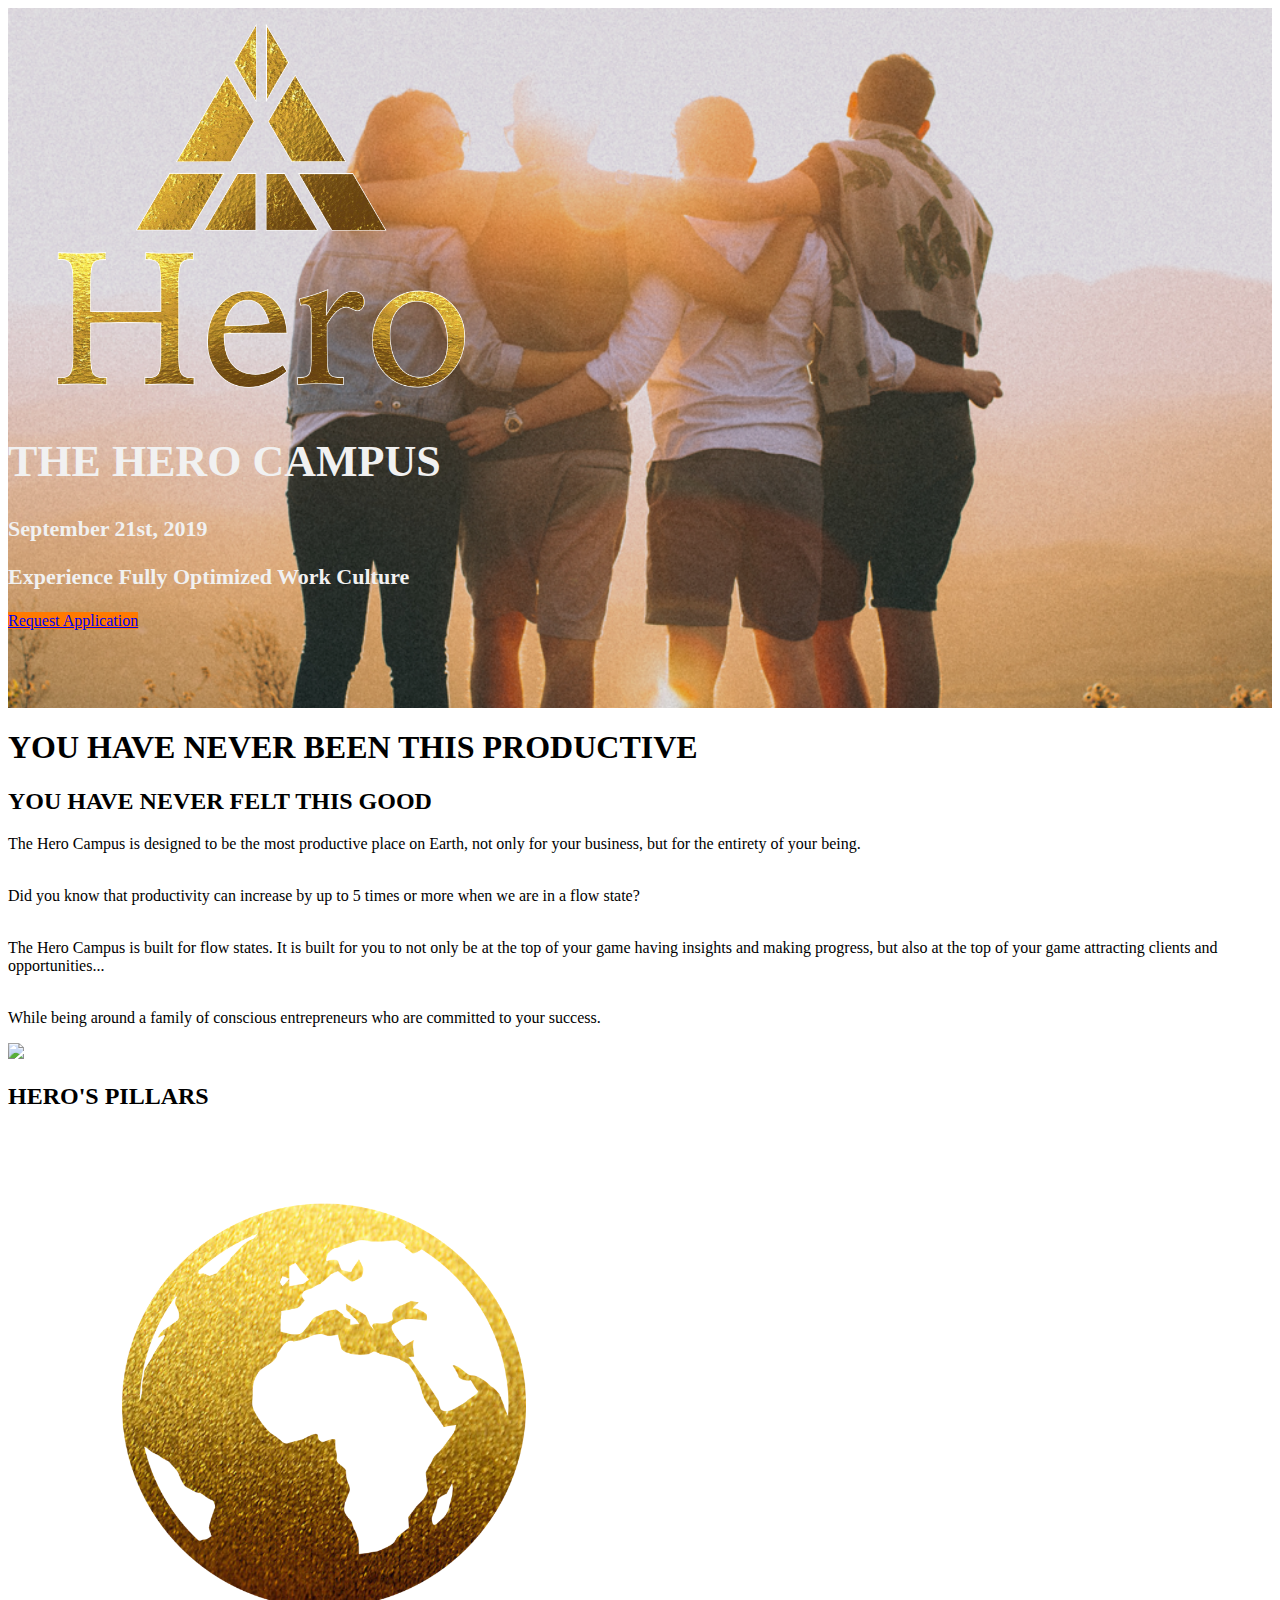
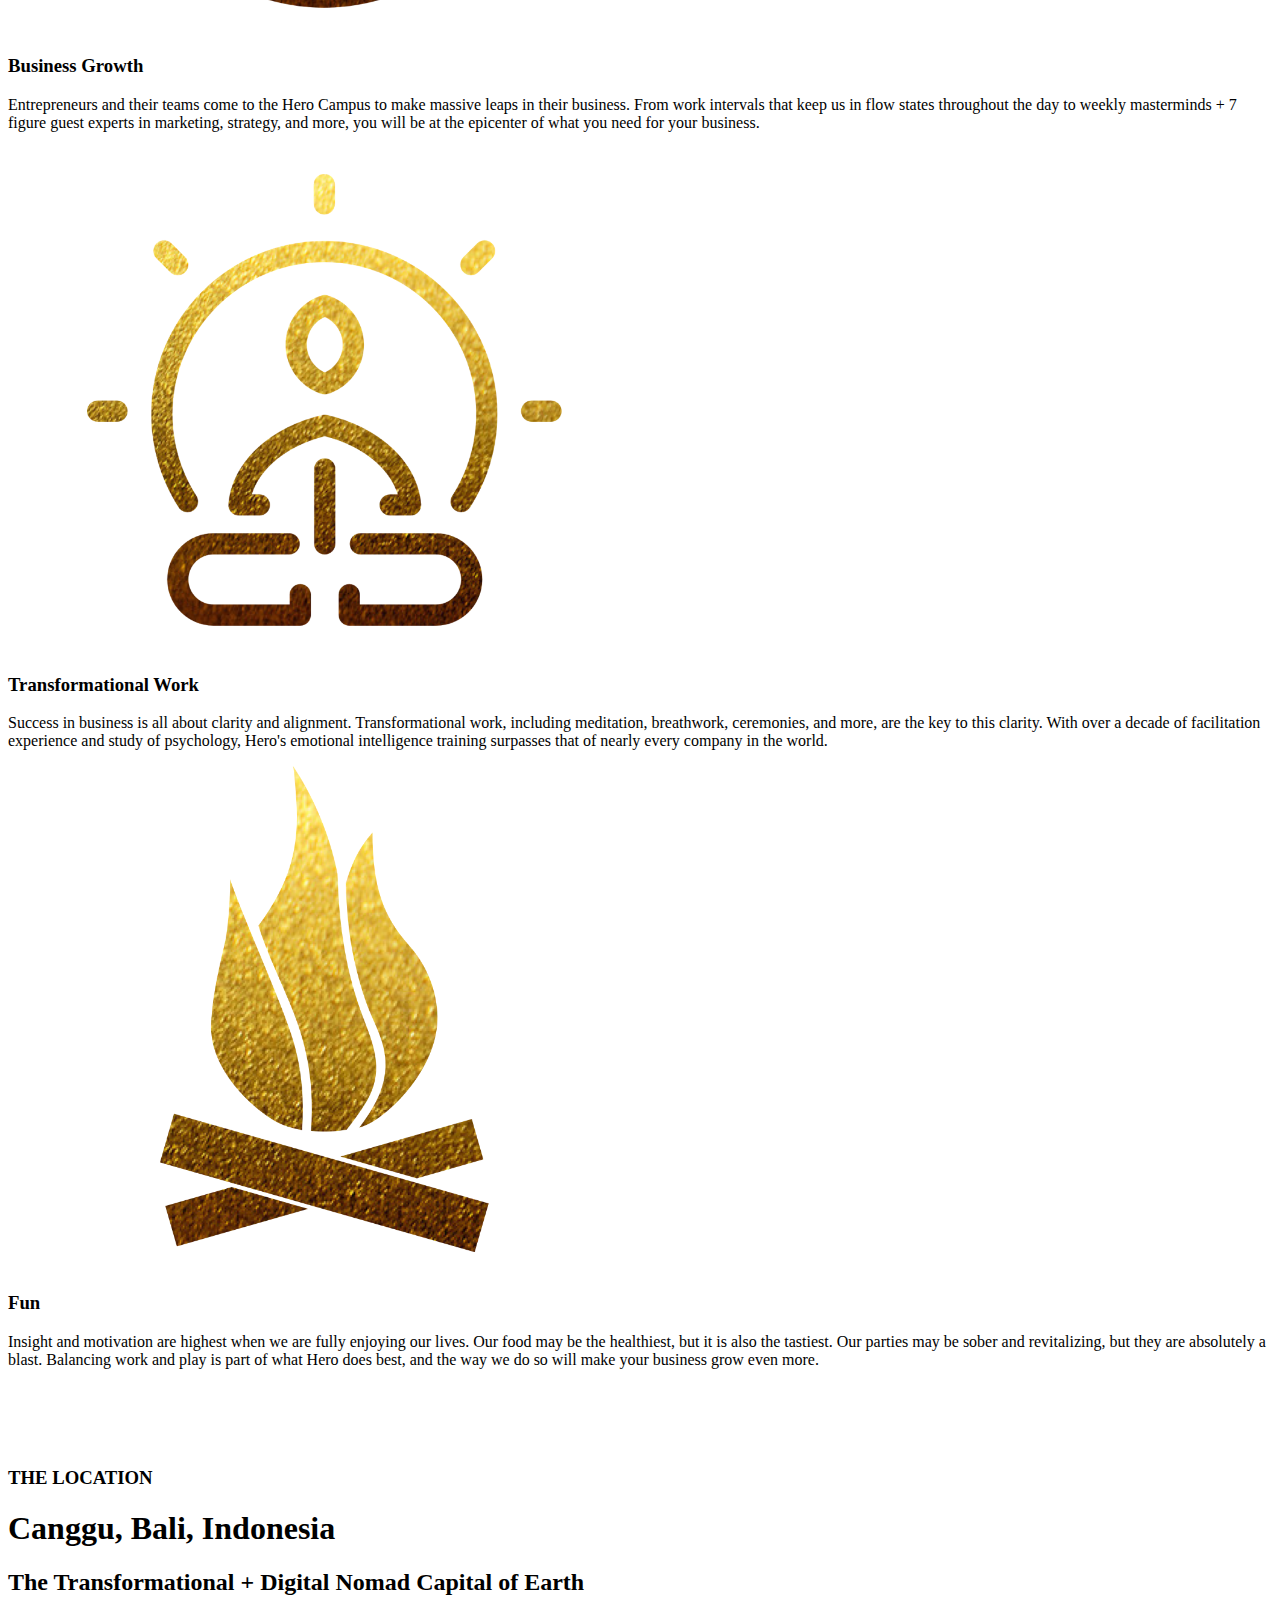
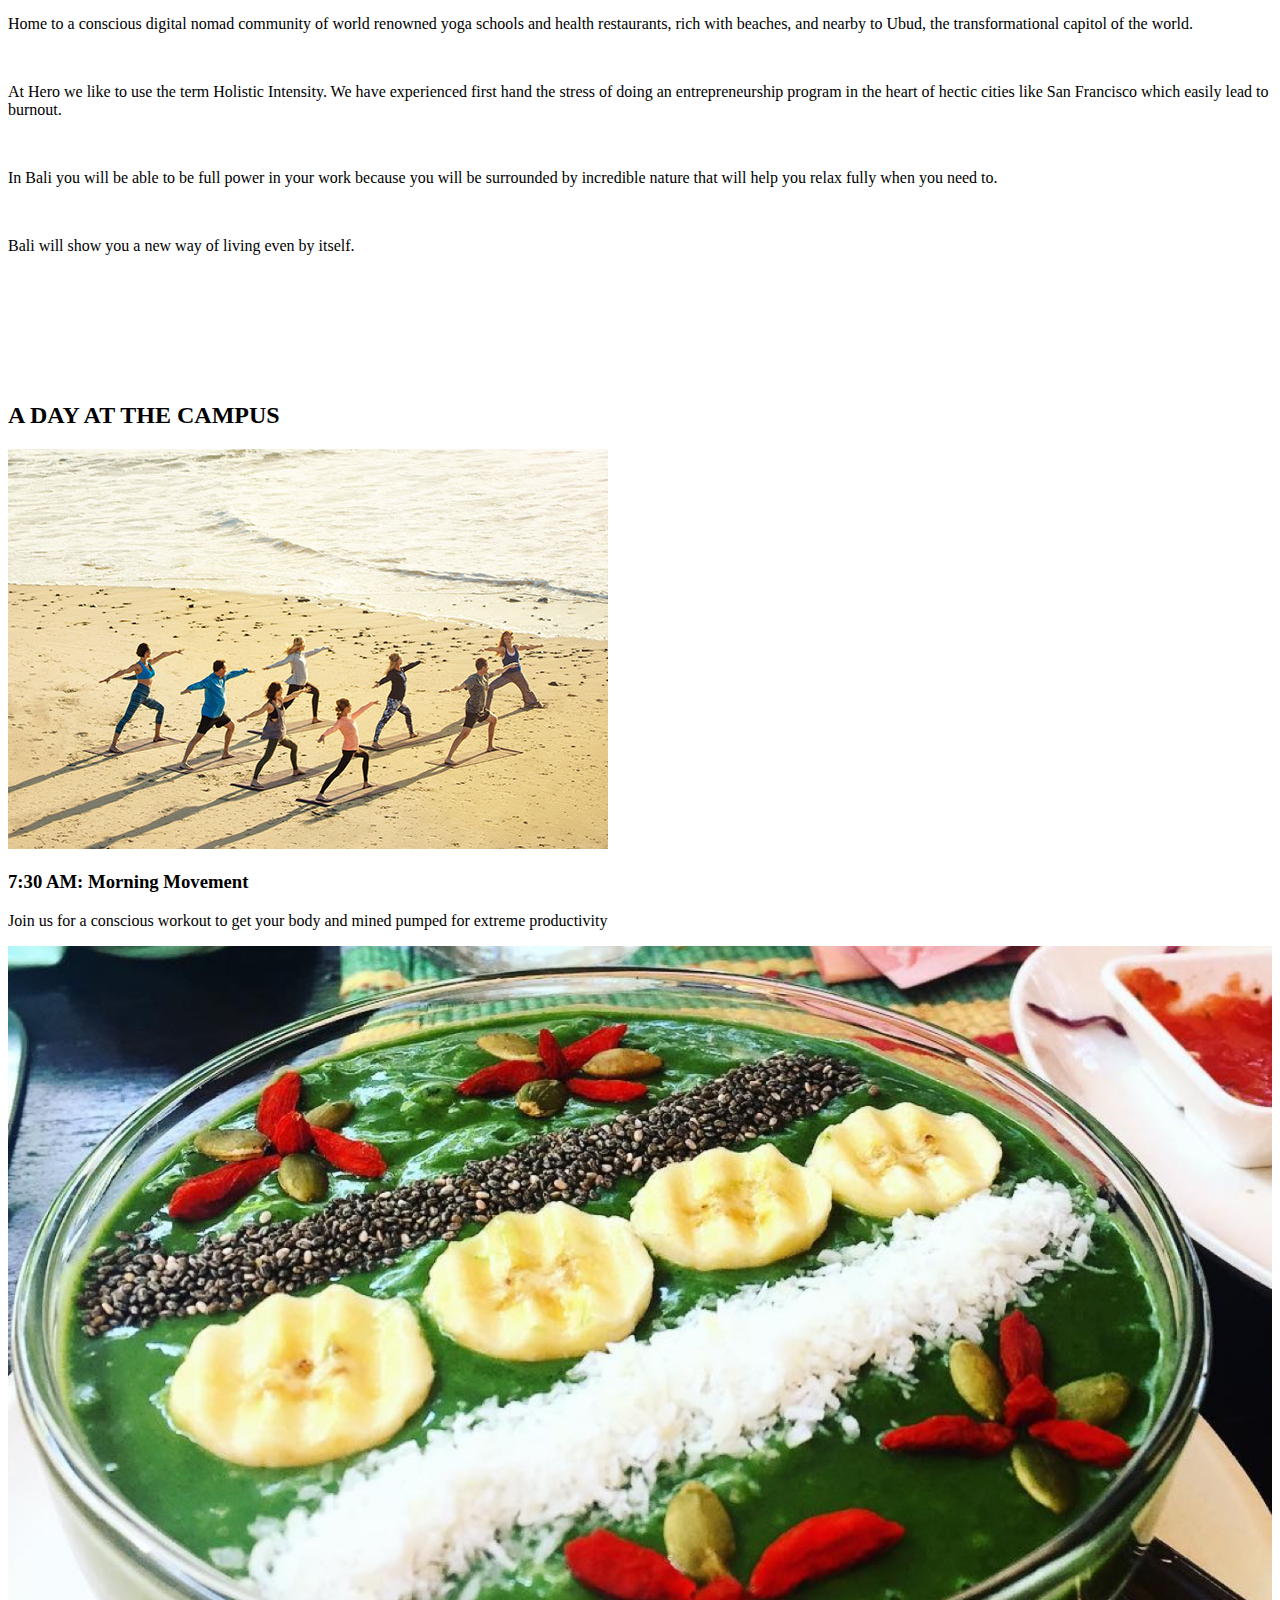
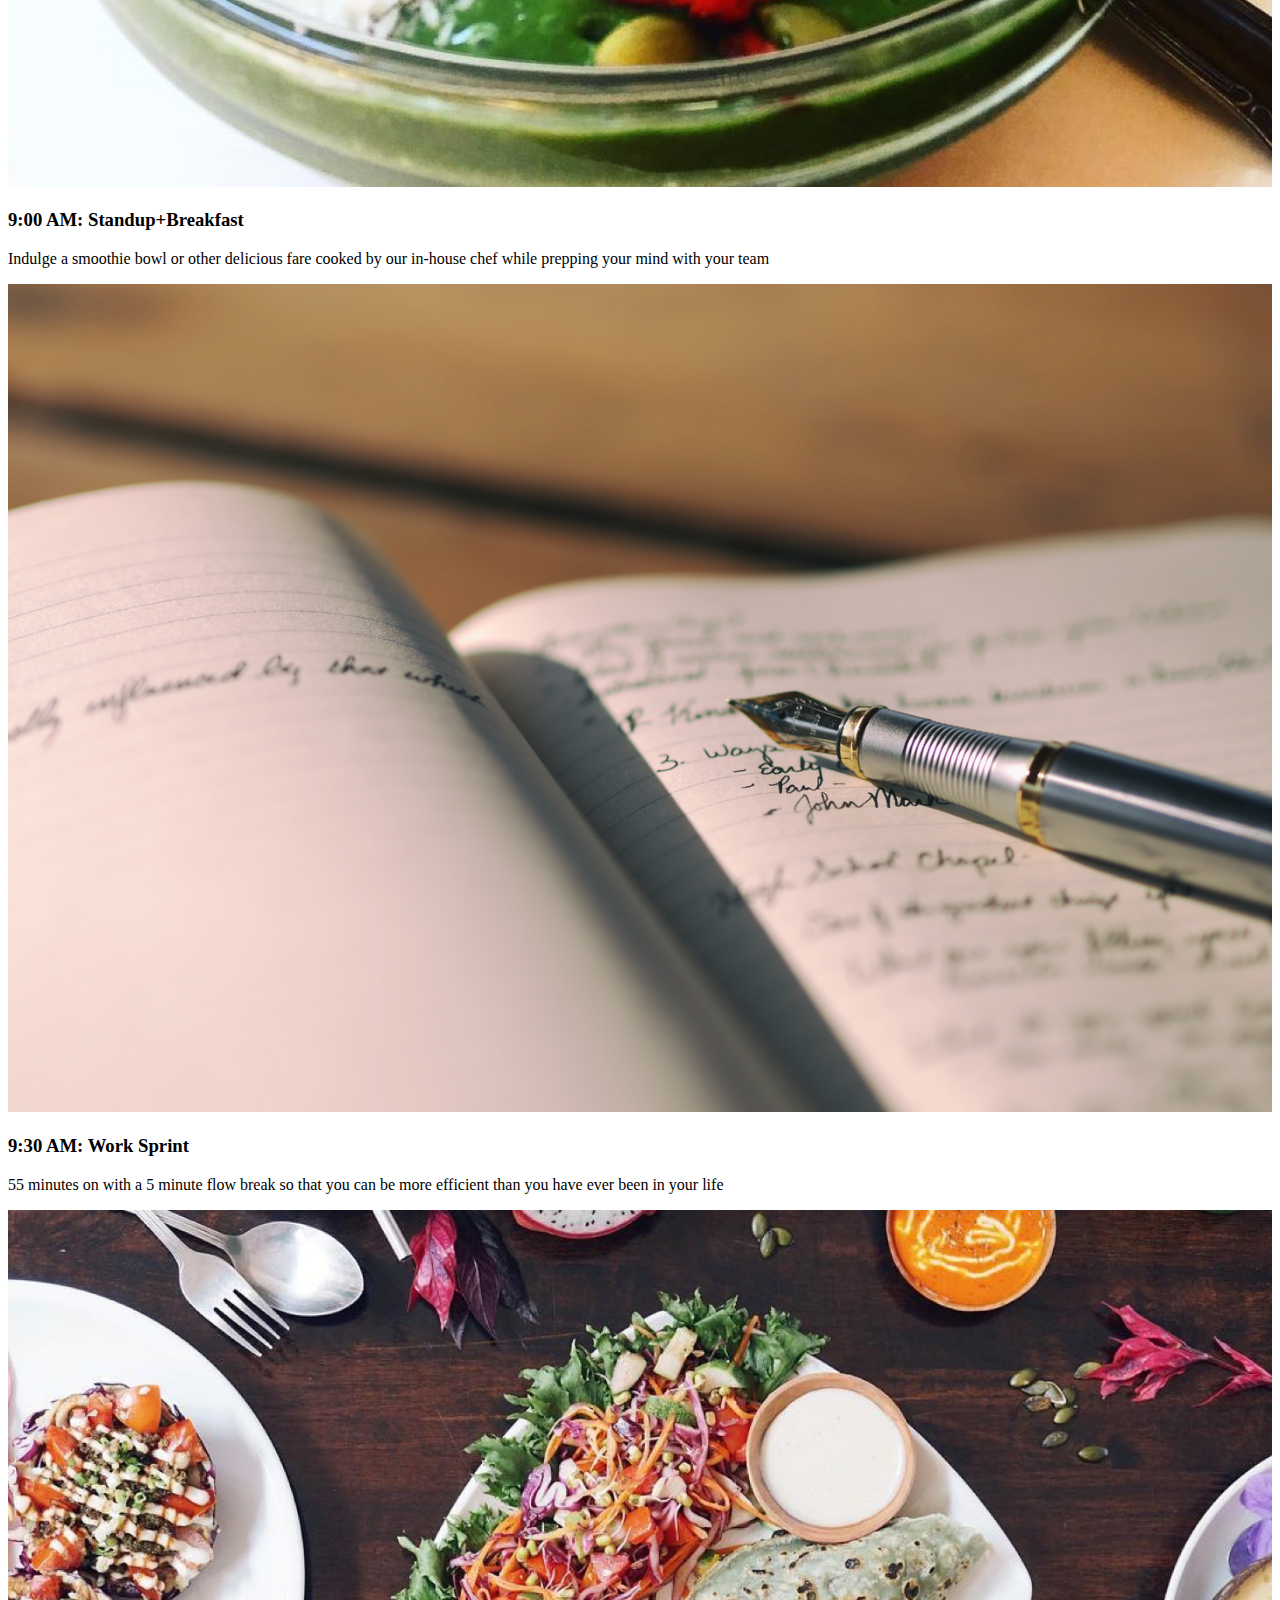
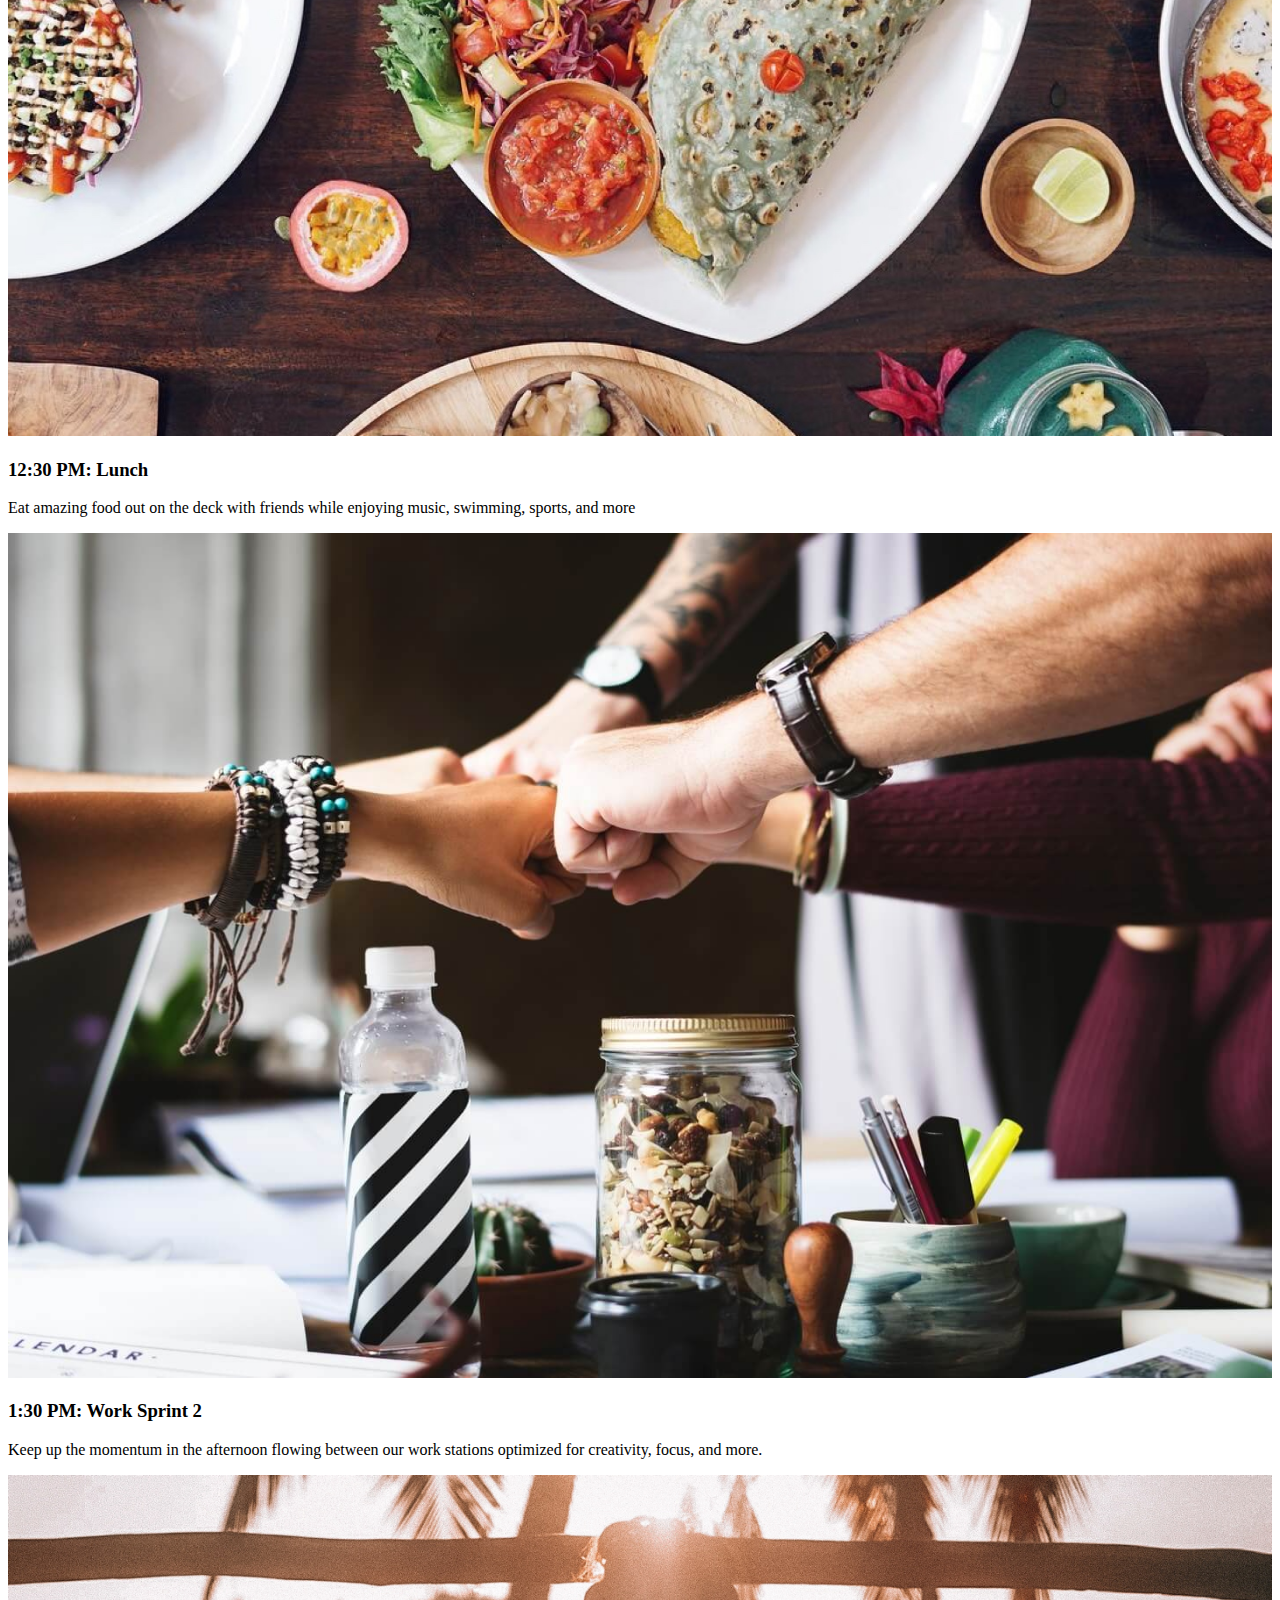
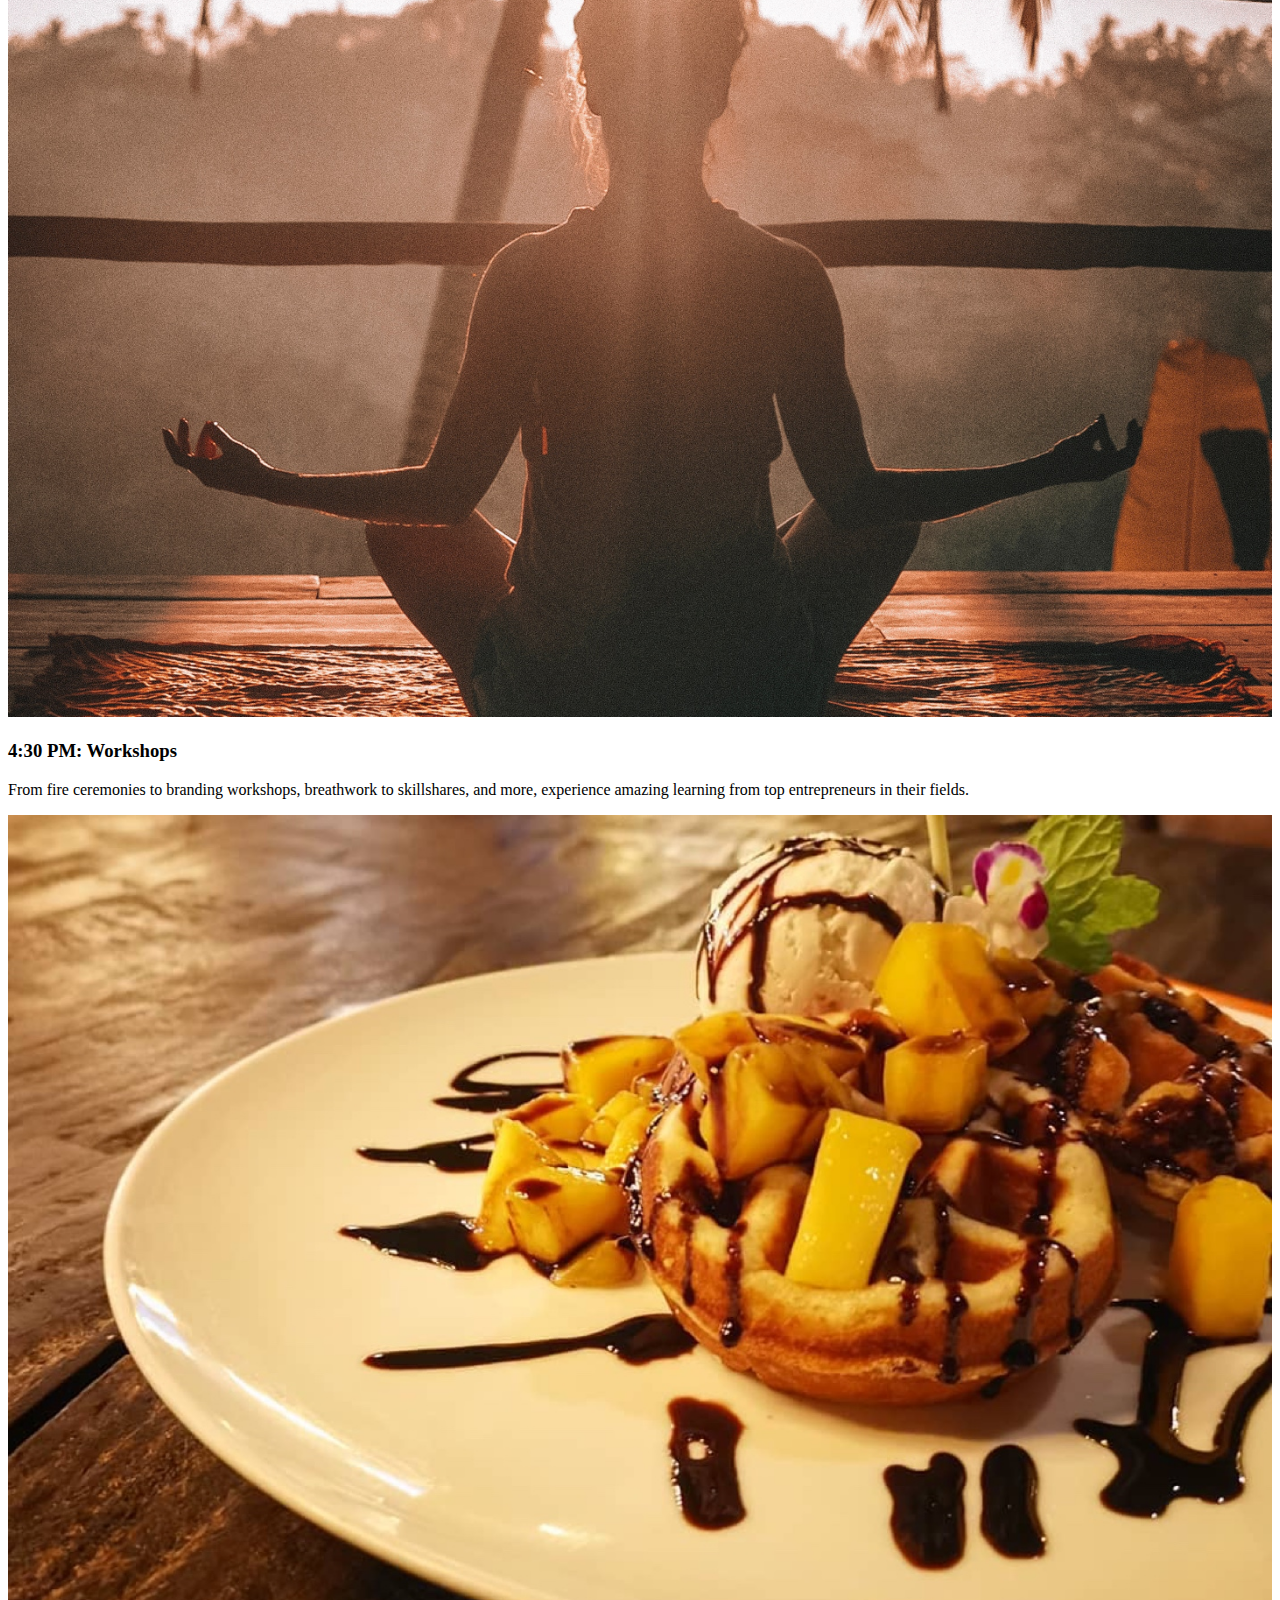
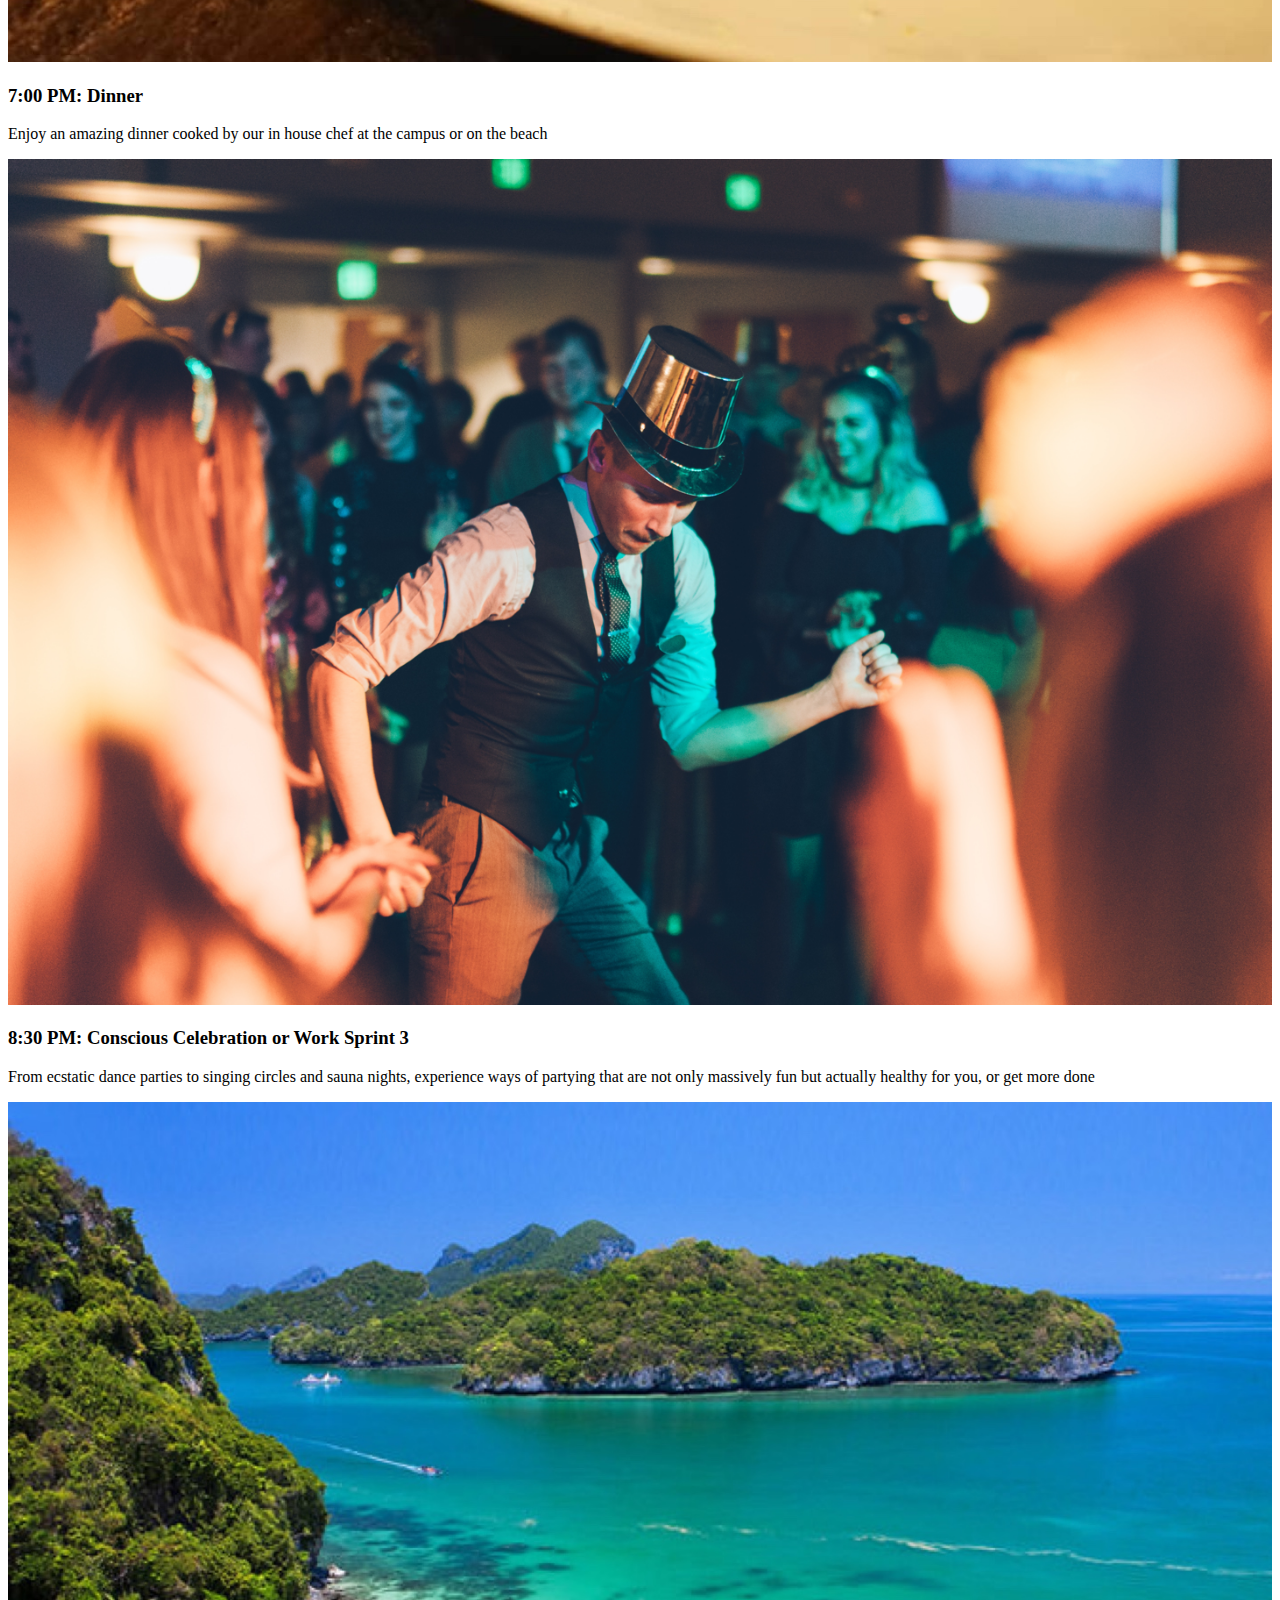
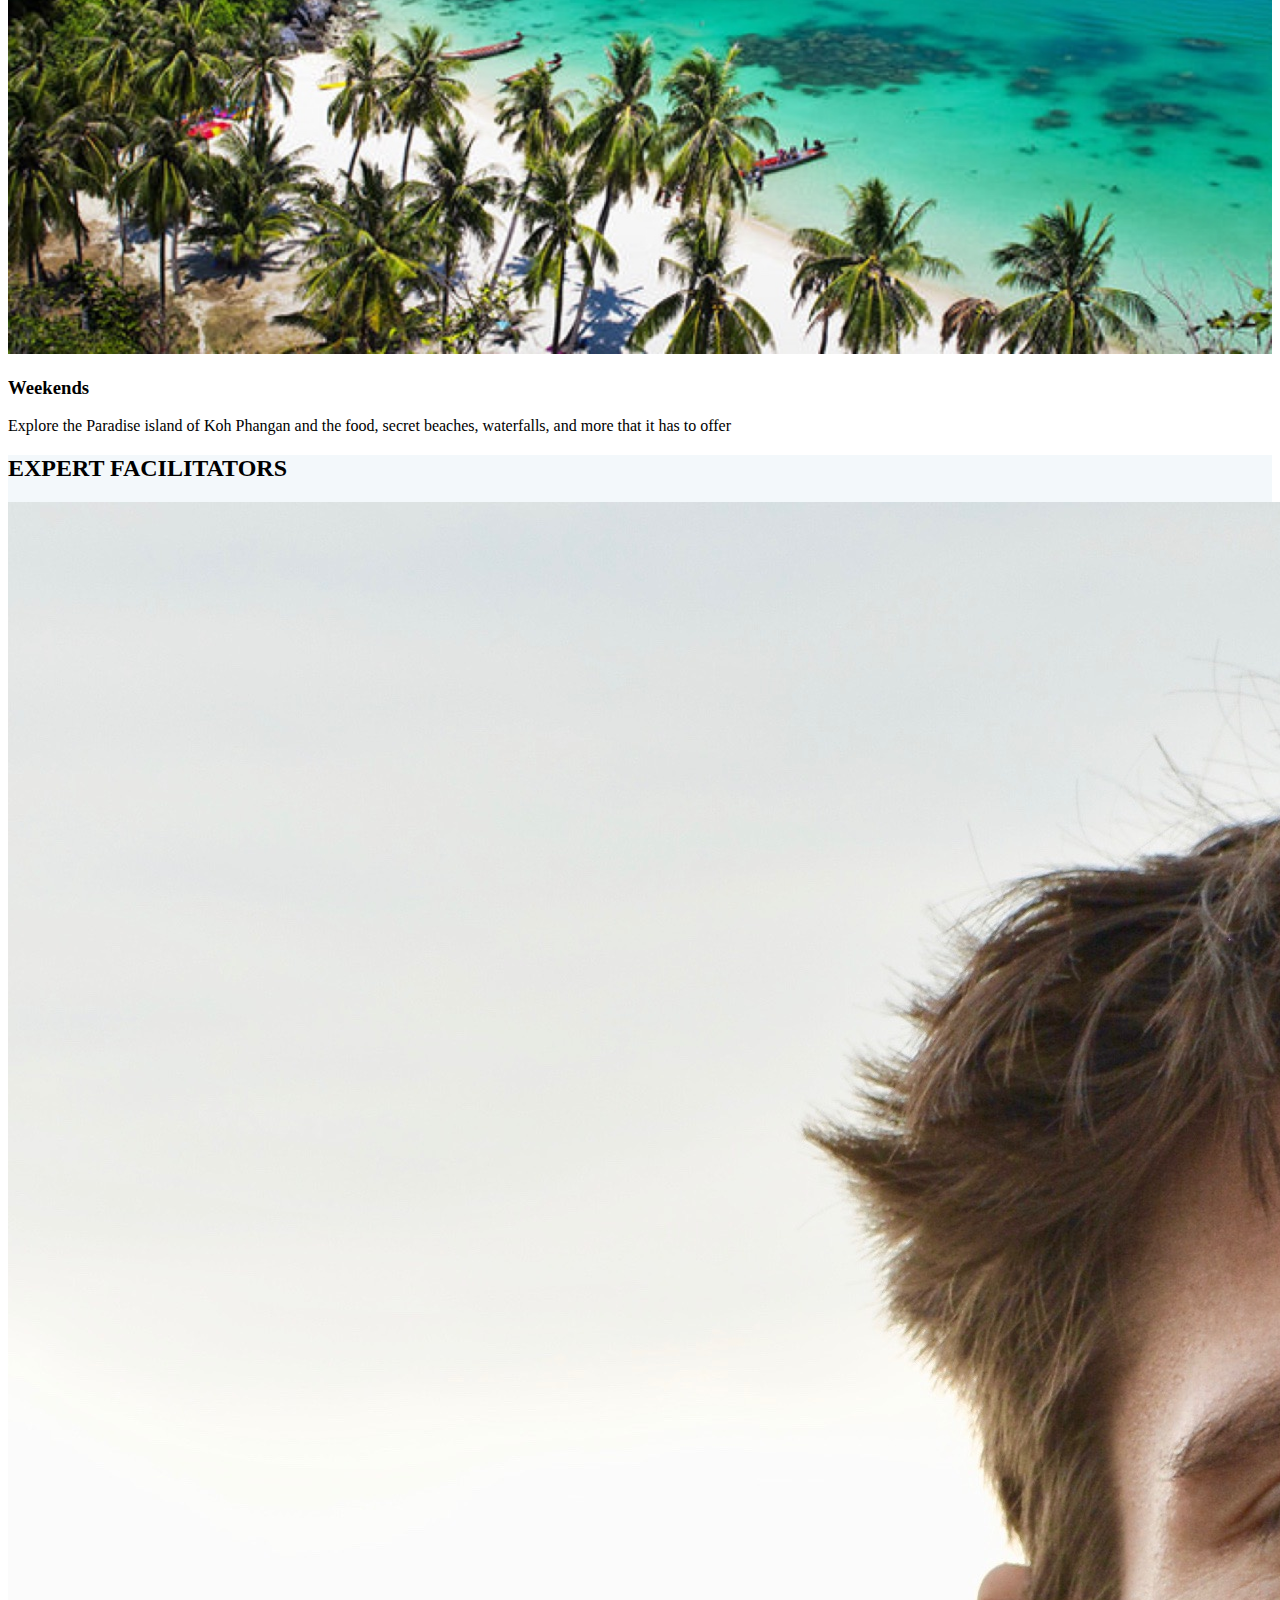
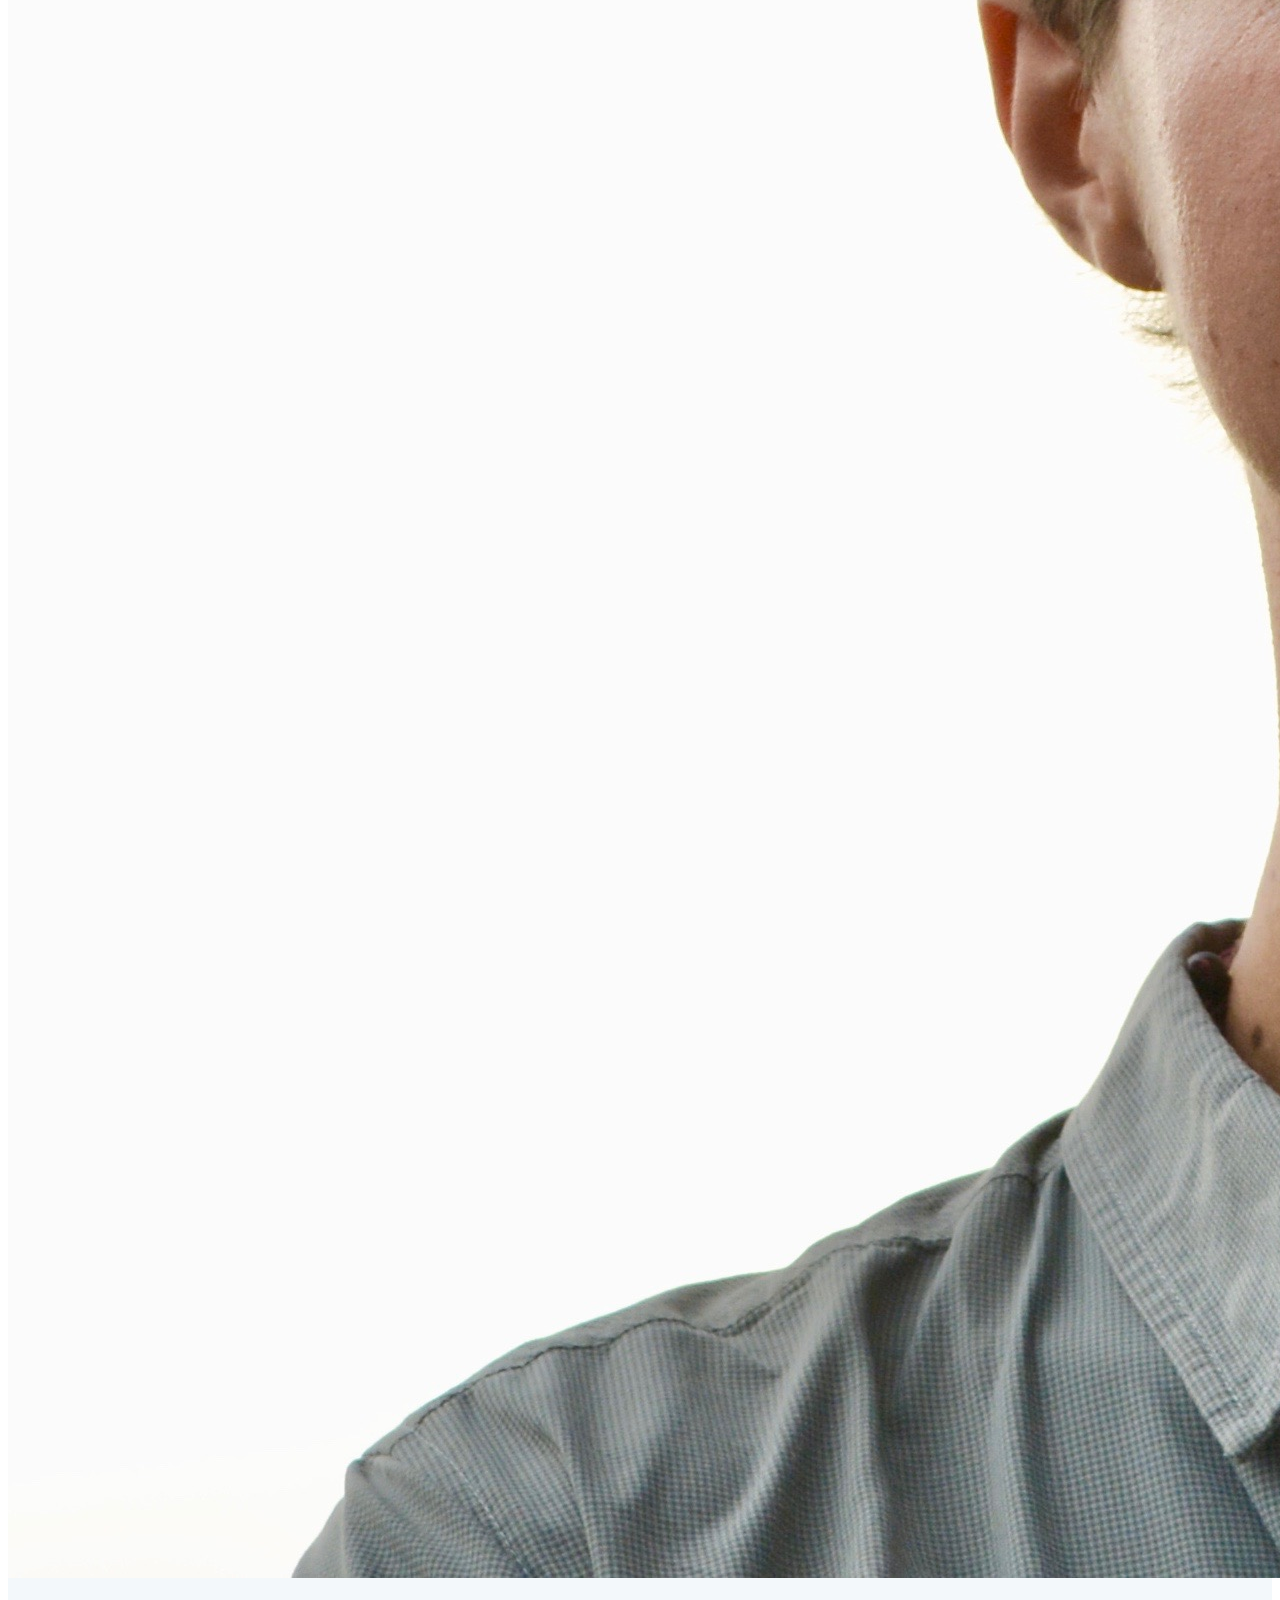
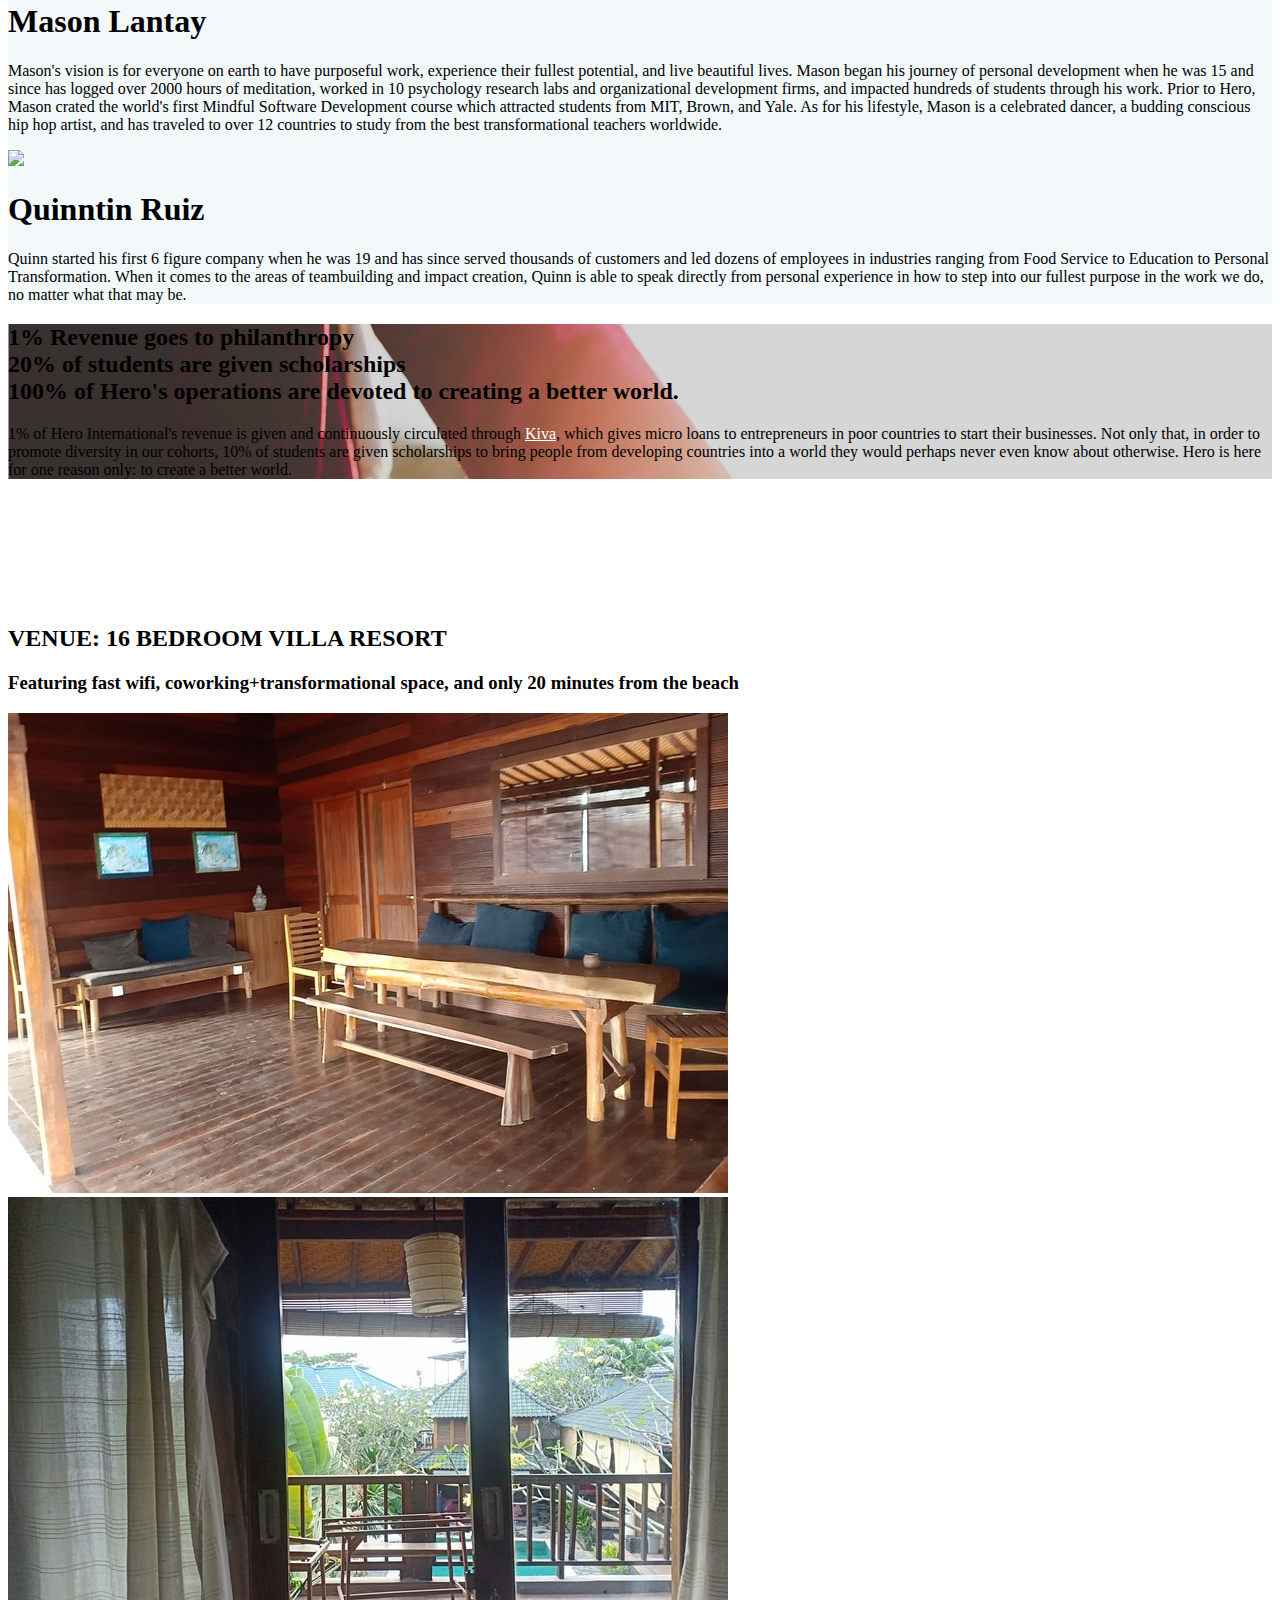
==== commit 774f45ee: "19_07_31 updates" ====
--- a/index.html
+++ b/index.html
@@ -142,13 +142,13 @@
 						<img class="main-logo" src="img/herologofull.png"  alt="">
 					<!-- </div> -->
 					<!-- <h1 class="text-white font-gilroy-bold text-4xl lg:text-5xl mt-8">Hero</h1> -->
-						<h1 class="example text-white font-gilroy-bold text-4xl lg:text-5xl mt-8 anglecia" style="font-size:44px; margin-top: 0px"> The Campus Experience<br>
+						<h1 class="example text-white font-gilroy-bold text-4xl lg:text-5xl mt-8 anglecia" style="font-size:44px; margin-top: 0px"> THE HERO CAMPUS <br>
 							
 							
 						</h1>
-						<br>
-						<br>
-						<h3 class="ambition text-white font-gilroy-medium text-xl mt-3"style="font-size:22px">Be one of the people who changes the world and join a community of conscious entrepreneurs who are doing the same
+						<h3 class="ambition text-white font-gilroy-medium text-xl mt-3"style="font-size:22px">September 21st, 2019
+						<h3 class="ambition text-white font-gilroy-medium text-xl mt-3"style="font-size:22px">Experience Fully Optimized Work Culture
+
 	
 	
 						</h3>
@@ -164,17 +164,27 @@
 					<div class="">
 						<div class="md:w-full md:pr-10">
 							<!-- <h3 class="font-gilroy-medium text-base md:text-lg mt-4 mb-4 md:mb-4 md:mt-8">The Location</h3> -->
-							<h1 class="font-gilroy-bold text-4xl md:text-5xl mt-2">We are in a Conscious Business Revolution
+							<h1 class="font-gilroy-bold text-4xl md:text-5xl mt-2">YOU HAVE NEVER BEEN THIS PRODUCTIVE
 							</h1>
-							<!-- <h2 class="font-gilroy-medium text-lg md:text-2xl mt-2 mb-4">The famed Island of the Gods</h2> -->
+	
+							<h2 class="font-gilroy-medium text-lg md:text-2xl mt-2 mb-4">YOU HAVE NEVER FELT THIS GOOD</h2> 
 							<div class="font-gilroy-medium md:mt-6 text-lg text-md leading-normal text-grey-nav">
-								<p>Sustainable design, products that help us live well, community+transformational work which empowers us to be our fullest selves. These are the products that are starting to rise.
+								<p>The Hero Campus is designed to be the most productive place on Earth, not only for your business, but for the entirety of your being.
+
 							<br><br>
 								</p>
-								<p>Hero is a community of conscious entrepreneurs who are building these products, lifting each other up, and bringing each other and our world into the new paradigm.
+								<p>Did you know that productivity can increase by up to 5 times or more when we are in a flow state?
+
 									<br><br>
 								</p>
-								<p>Join Hero and live the most amazing, purposeful life you can imagine.
+								<p>The Hero Campus is built for flow states. It is built for you to not only be at the top of your game having insights and making progress, but also at the top of your game attracting clients and opportunities...
+
+
+<br><br>
+</p>
+								<p>While being around a family of conscious entrepreneurs who are committed to your success.
+
+
 
 								</p></div>
 							</div>
@@ -192,14 +202,15 @@
     <!-- Start � Section: The Hero Model -->
   <section style="background: white">
     <div class="container mx-auto items-center py-12" style="padding-bottom:5%">
-			<h2 class="text-grey-dark font-gilroy-bold text-2xl md:text-4xl text-center md:py-4 py-10">The Hero Program</h2>
+			<h2 class="text-grey-dark font-gilroy-bold text-2xl md:text-4xl text-center md:py-4 py-10">HERO'S PILLARS</h2>
 
       <div class="md:flex lg:my-6">
         <div class="w-full md:w-1/3 text-center md:p-6 md:mb-0 mb-8">
           <img src="img/impact.png"  style="max-width: 50%" ;
  >
-          <h3 class="text-grey-dark font-gilroy-bold text-xl md:text-2xl mt-3">Co-Create Projects in Paradise</h3>
-          <p class="mt-3 font-opensans font-light leading-normal text-grey-dark">Hero teaches everything you need to create a conscious business, from heart-centered marketing, sales, and product creation training to mentorship and lifetime access to a community to partner and share support with.
+          <h3 class="text-grey-dark font-gilroy-bold text-xl md:text-2xl mt-3">Business Growth</h3>
+          <p class="mt-3 font-opensans font-light leading-normal text-grey-dark">Entrepreneurs and their teams come to the Hero Campus to make massive leaps in their business. From work intervals that keep us in flow states throughout the day to weekly masterminds + 7 figure guest experts in marketing, strategy, and more, you will be at the epicenter of what you need for your business.
+
 
 
 
@@ -208,8 +219,10 @@
         <div class="w-full md:w-1/3 md:p-6 text-center md:mb-0 mb-8">
           <img src="img/evolution.png"  style="max-width: 50%"
           >
-          <h3 class="text-grey-dark font-gilroy-bold text-xl md:text-2xl mt-3">Experience Conscious Living</h3>
-          <p class="mt-3 font-opensans font-light leading-normal text-grey-dark">What if everything we did, from the way we eat to the way we party and the way we work out was designed to optimize our emotions? Experience the cutting edge of personal growth and rewire your emotions for success using evidence based strategies.
+          <h3 class="text-grey-dark font-gilroy-bold text-xl md:text-2xl mt-3">Transformational Work 
+</h3>
+          <p class="mt-3 font-opensans font-light leading-normal text-grey-dark">Success in business is all about clarity and alignment. Transformational work, including meditation, breathwork, ceremonies, and more, are the key to this clarity. With over a decade of facilitation experience and study of psychology, Hero's emotional intelligence training surpasses that of nearly every company in the world.
+
 
 
         </p>
@@ -217,8 +230,9 @@
         <div class="w-full md:w-1/3 md:p-6 text-center md:pb-0 pb-12">
           <img src="img/lifestyle.png"  style="max-width: 50%"
           >
-          <h3 class="text-grey-dark font-gilroy-bold text-xl md:text-2xl mt-3">Achieve Financial Freedom</h3>
-          <p class="mt-3 font-opensans font-light leading-normal text-grey-dark">Make money to live on your own terms even before launching your business by delivery the emotion of your company first, becoming affiliates of each other's products, and pre-selling your products.
+          <h3 class="text-grey-dark font-gilroy-bold text-xl md:text-2xl mt-3">Fun</h3>
+          <p class="mt-3 font-opensans font-light leading-normal text-grey-dark">Insight and motivation are highest when we are fully enjoying our lives. Our food may be the healthiest, but it is also the tastiest. Our parties may be sober and revitalizing, but they are absolutely a blast. Balancing work and play is part of what Hero does best, and the way we do so will make your business grow even more.
+
 
         </p>
         </div>
@@ -231,11 +245,11 @@
 		<div class="container md:flex mx-auto py-2 md:py-12 px-4 md:px-0">
 			<div class="w-full md:w-1/2 text-center py-2">
 				<div class="">
-					<div class="bg-blue h-80 rounded w-full bg-cover bg-retina" srcset="img/kohphangan3.jpg"
-					style="background-image:url(img/kohphangan3.jpg)"></div>
+					<div class="bg-blue h-80 rounded w-full bg-cover bg-retina" srcset="img/canggu1.jpg"
+					style="background-image:url(img/canggu1.jpg)"></div>
 					<div class="hidden md:flex mt-6 -mx-4">
-						<div class="w-1/2 h-80 rounded bg-blue mx-4 bg-cover bg-retina" srcset="img/beachub.jpg" style="background-image:url(img/beachub.jpg);"></div>
-						<div class="w-1/2 h-80 rounded bg-blue mx-4 bg-cover bg-retina" srcset="img/beachubair.jpg" style="background-image:url(img/beachubair.jpg
+						<div class="w-1/2 h-80 rounded bg-blue mx-4 bg-cover bg-retina" srcset="img/beachub.jpg" style="background-image:url(img/canggu2.jpg);"></div>
+						<div class="w-1/2 h-80 rounded bg-blue mx-4 bg-cover bg-retina" srcset="img/beachubair.jpg" style="background-image:url(img/canggu3.jpg
 						);"></div>
 					</div>
 				</div>
@@ -243,20 +257,22 @@
 			<div class="w-full md:w-1/2 text-left">
 				<div class="">
 					<div class="md:w-full md:pl-10">
-						<h3 class="font-gilroy-medium text-base md:text-lg mt-4 mb-4 md:mb-4 md:mt-8">The Location</h3>
-						<h1 class="font-gilroy-bold text-4xl md:text-5xl mt-2">Surat Thani, Koh Phangan, Thailand</h1>
-						<h2 class="font-gilroy-medium text-lg md:text-2xl mt-2 mb-4">One of the Conscious Capitals of Earth
+						<h3 class="font-gilroy-medium text-base md:text-lg mt-4 mb-4 md:mb-4 md:mt-8">THE LOCATION</h3>
+						<h1 class="font-gilroy-bold text-4xl md:text-5xl mt-2">Canggu, Bali, Indonesia</h1>
+						<h2 class="font-gilroy-medium text-lg md:text-2xl mt-2 mb-4">The Transformational + Digital Nomad Capital of Earth
+
 						</h2>
 						<div class="font-gilroy-medium md:mt-6 text-lg text-md leading-normal text-grey-nav">
-							<p>Home to a conscious digital nomad community of world renowned yoga schools and health restaurants, rich with paradise beaches, and featuring the world's first beach front coworking space, Koh Phangan is the ideal place to create a business.</p><br><p>
+							<p>Home to a conscious digital nomad community of world renowned yoga schools and health restaurants, rich with beaches, and nearby to Ubud, the transformational capitol of the world.
+</p><br><p>
 
 								At Hero we like to use the term Holistic Intensity. We have experienced first hand the stress of doing an entrepreneurship program in the heart of hectic cities like San Francisco which easily lead to burnout. 
 
 							</p><br><p>
-								In Koh Phangan you will be able to be full power in your work because <strong>at our coworking space you are literally working facing the ocean while being 10 feet from a beach home to daily sunset drum circles and people practicing qigong</strong>.
+								In Bali you will be able to be full power in your work because you will be surrounded by incredible nature that will help you relax fully when you need to.
 
 							</p><br><p>
-								Koh Phangan will show you a new way of living even by itself.
+								Bali will show you a new way of living even by itself.
 
 
 							</p></div>
@@ -267,13 +283,12 @@
 		</section>
 
 
- 
-          
+	
     
     
     <section style="background: white">
       <div class="container mx-auto items-center ">
-        <h2 class="text-grey-dark font-gilroy-bold text-2xl md:text-4xl text-center md:py-4 py-10" style="padding-top:10%">A Day in the Life </h2>
+        <h2 class="text-grey-dark font-gilroy-bold text-2xl md:text-4xl text-center md:py-4 py-10" style="padding-top:10%">A DAY AT THE CAMPUS </h2>
         <!-- <h3 class="font-normal font-gilroy-medium text-2xl text-grey-dark text-center pt-4">4 weeks, 6 days a week that takes just 30 minutes on average per day to radically empower your future</h3> -->
         <div class="md:flex lg:my-6">
           <div class="w-full md:w-1/3 text-center md:p-6 md:mb-0 mb-8">
@@ -290,9 +305,9 @@
           <div class="w-full md:w-1/3 md:p-6 text-center md:mb-0 mb-8">
             <img src="img/smoothie.jpg"  style="max-width: 100%"
             >
-            <h3 class="text-grey-dark font-gilroy-bold text-xl md:text-2xl mt-3">9:00 AM: Breakfast
+            <h3 class="text-grey-dark font-gilroy-bold text-xl md:text-2xl mt-3">9:00 AM: Standup+Breakfast
 						</h3>
-            <p class="mt-3 font-opensans font-light leading-normal text-grey-dark">Indulge a smoothie bowl or other delicious fare cooked by the most amazing health restaurants you've ever seen
+            <p class="mt-3 font-opensans font-light leading-normal text-grey-dark">Indulge a smoothie bowl or other delicious fare cooked by our in-house chef while prepping your mind with your team
 
   
           </p>
@@ -300,9 +315,9 @@
           <div class="w-full md:w-1/3 md:p-6 text-center md:pb-0 pb-12">
             <img src="img/journaling.png"  style="max-width: 100%"
             >
-            <h3 class="text-grey-dark font-gilroy-bold text-xl md:text-2xl mt-3">9:30 AM: Content Sessions
+            <h3 class="text-grey-dark font-gilroy-bold text-xl md:text-2xl mt-3">9:30 AM: Work Sprint
 						</h3>
-            <p class="mt-3 font-opensans font-light leading-normal text-grey-dark">From entrepreneurial skills to emotional intelligence training, Hero empowers you to achieve financial freedom while making an awesome impact  
+            <p class="mt-3 font-opensans font-light leading-normal text-grey-dark">55 minutes on with a 5 minute flow break so that you can be more efficient than you have ever been in your life
 
           </p>
           </div>
@@ -321,7 +336,7 @@
    >
             <h3 class="text-grey-dark font-gilroy-bold text-xl md:text-2xl mt-3">12:30 PM: Lunch
 						</h3>
-            <p class="mt-3 font-opensans font-light leading-normal text-grey-dark">Eat amazing food out on the beach with friends while enjoying music, swimming, sports, and more
+            <p class="mt-3 font-opensans font-light leading-normal text-grey-dark">Eat amazing food out on the deck with friends while enjoying music, swimming, sports, and more
 
   
   
@@ -330,9 +345,9 @@
           <div class="w-full md:w-1/3 md:p-6 text-center md:mb-0 mb-8">
             <img src="img/fistbump.jpg"  style="max-width: 100%"
             >
-            <h3 class="text-grey-dark font-gilroy-bold text-xl md:text-2xl mt-3">1:30 PM: Coworking time
+            <h3 class="text-grey-dark font-gilroy-bold text-xl md:text-2xl mt-3">1:30 PM: Work Sprint 2
 						</h3>
-            <p class="mt-3 font-opensans font-light leading-normal text-grey-dark">Work together to build projects that will not only make a difference but will actually be able to make money and sustain you 
+            <p class="mt-3 font-opensans font-light leading-normal text-grey-dark">Keep up the momentum in the afternoon flowing between our work stations optimized for creativity, focus, and more.
 
   
           </p>
@@ -340,9 +355,9 @@
           <div class="w-full md:w-1/3 md:p-6 text-center md:pb-0 pb-12">
             <img src="img/meditation.png"  style="max-width: 100%"
             >
-            <h3 class="text-grey-dark font-gilroy-bold text-xl md:text-2xl mt-3">4:30 PM: Transformational work
+            <h3 class="text-grey-dark font-gilroy-bold text-xl md:text-2xl mt-3">4:30 PM: Workshops
 						</h3>
-            <p class="mt-3 font-opensans font-light leading-normal text-grey-dark"> From meditation to breathwork, fire ceremonies, and more, experience cutting edge ways to evolve your emotional core and be the person you want to be
+            <p class="mt-3 font-opensans font-light leading-normal text-grey-dark"> From fire ceremonies to branding workshops, breathwork to skillshares, and more, experience amazing learning from top entrepreneurs in their fields.
 
           </p>
           </div>
@@ -362,7 +377,7 @@
    >
             <h3 class="text-grey-dark font-gilroy-bold text-xl md:text-2xl mt-3">7:00 PM: Dinner
 						</h3>
-            <p class="mt-3 font-opensans font-light leading-normal text-grey-dark">Go out to eat at one of the many amazing restaurants on the island
+            <p class="mt-3 font-opensans font-light leading-normal text-grey-dark">Enjoy an amazing dinner cooked by our in house chef at the campus or on the beach
 
   
   
@@ -371,9 +386,9 @@
           <div class="w-full md:w-1/3 md:p-6 text-center md:mb-0 mb-8">
             <img src="img/dance.png"  style="max-width: 100%"
             >
-            <h3 class="text-grey-dark font-gilroy-bold text-xl md:text-2xl mt-3">8:30 PM: Conscious Celebration
+            <h3 class="text-grey-dark font-gilroy-bold text-xl md:text-2xl mt-3">8:30 PM: Conscious Celebration or Work Sprint 3
 						</h3>
-            <p class="mt-3 font-opensans font-light leading-normal text-grey-dark">From ecstatic dance parties to singing circles and sauna nights, experience ways of partying that are not only massively fun but actually healthy for you
+            <p class="mt-3 font-opensans font-light leading-normal text-grey-dark">From ecstatic dance parties to singing circles and sauna nights, experience ways of partying that are not only massively fun but actually healthy for you, or get more done
 
   
           </p>
@@ -399,7 +414,7 @@
 		<section style="background: #F3F8FB" class="mt-10  md:py-10  p-4">
       <div class="container mx-auto">
         <div class="pt-4">
-          <h2 class="font-gilroy-bold md:text-center text-3xl md:text-4xl mt-4 md:mt-8 mb-4 md:mb-0">Instructor Profiles</h2>
+          <h2 class="font-gilroy-bold md:text-center text-3xl md:text-4xl mt-4 md:mt-8 mb-4 md:mb-0">EXPERT FACILITATORS</h2>
           <div class="w-full md:w-4/5 mx-auto font-gilroy-medium md:mt-6 text-lg text-md leading-normal text-grey-nav">
             <!-- Our team includes software developers, entrepreneurs, and  students of previous Programmer cohorts. -->
           </div>
@@ -412,7 +427,7 @@
             </div>
             <div class="w-full md:w-1/2 flex items-center">
               <div class="md:w-full pr-10">
-                <h1 class="font-gilroy-bold text-2xl md:text-3xl mt-4 md:mt-8">Mason Lantay: Lead Facilitator</h1>
+                <h1 class="font-gilroy-bold text-2xl md:text-3xl mt-4 md:mt-8">Mason Lantay</h1>
                 <div class="font-gilroy-medium md:mt-6 text-lg text-md leading-normal text-grey-nav mt-4">
                     <p>Mason's vision is for everyone on earth to have purposeful work, experience their fullest potential, and live beautiful lives. Mason began his journey of personal development when he was 15 and since has logged over 2000 hours of meditation, worked in 10 psychology research labs and organizational development firms, and impacted hundreds of students through his work. Prior to Hero, Mason crated the world's first Mindful Software Development course which attracted students from MIT, Brown, and Yale. As for his lifestyle, Mason is a celebrated dancer, a budding conscious hip hop artist, and has traveled to over 12 countries to study from the best transformational teachers worldwide.
 
@@ -429,7 +444,7 @@
                 </div>
                 <div class="w-full md:w-1/2 md:pl-10">
                   <div class="md:w-full pr-10">
-                    <h1 class="font-gilroy-bold text-2xl md:text-3xl mt-4 md:mt-8">Quinntin Ruiz: Impact Facilitator</h1>
+                    <h1 class="font-gilroy-bold text-2xl md:text-3xl mt-4 md:mt-8">Quinntin Ruiz</h1>
                     <div class="font-gilroy-medium md:mt-6 text-lg text-md leading-normal text-grey-nav mt-4">
                       <p> Quinn started his first 6 figure company when he was 19 and has since served thousands of customers and led dozens of employees in industries ranging from Food Service to Education to Personal Transformation. When it comes to the areas of teambuilding and impact creation, Quinn is able to speak directly from personal experience in how to step into our fullest purpose in the work we do, no matter what that may be.
 												</p>
@@ -457,13 +472,116 @@
 </div>
 
 </section>
-
+<section style="background: white">
+      <div class="container mx-auto items-center ">
+        <h2 class="text-grey-dark font-gilroy-bold text-2xl md:text-4xl text-center md:py-4 py-10" style="padding-top:10%">VENUE: 16 BEDROOM VILLA RESORT </h2>
+        <h3 class="font-normal font-gilroy-medium text-2xl text-grey-dark text-center pt-4">Featuring fast wifi, coworking+transformational space, and only 20 minutes from the beach</h3> 
+        <div class="md:flex lg:my-6">
+          <div class="w-full md:w-1/3 text-center md:p-6 md:mb-0 mb-8">
+            <img src="img/s1.jpg"  style="max-width: 100%" ;
+   >
+           
+
+  
+  
+         	
+          </div>
+          <div class="w-full md:w-1/3 md:p-6 text-center md:mb-0 mb-8">
+            <img src="img/s3.jpg"  style="max-width: 100%"
+            >
+           
+
+  
+       	
+          </div>
+          <div class="w-full md:w-1/3 md:p-6 text-center md:pb-0 pb-12">
+            <img src="img/s4.jpg"  style="max-width: 100%"
+            >
+           
+
+       	
+          </div>
+          
+        </div>
+        
+      </div>
+      
+    </section>
+    <section style="background: white;" >
+      <div class="container mx-auto items-center " style="padding-bottom: 0% !important">
+       
+        <div class="md:flex lg:my-6">
+          <div class="w-full md:w-1/3 text-center md:p-6 md:mb-0 mb-8">
+            <img src="img/s5.jpg"  style="max-width: 100%" ;
+   >
+           
+
+  
+  
+         	
+          </div>
+          <div class="w-full md:w-1/3 md:p-6 text-center md:mb-0 mb-8">
+            <img src="img/s8.jpg"  style="max-width: 100%"
+            >
+           
+
+  
+       	
+          </div>
+          <div class="w-full md:w-1/3 md:p-6 text-center md:pb-0 pb-12">
+            <img src="img/s9.jpg"  style="max-width: 100%"
+            >
+           
+
+       	
+          </div>
+          
+        </div>
+        
+      </div>
+      
+		</section>
+		
+		<section style="background: white;" >
+      <div class="container mx-auto items-center " style="padding-bottom: 0% !important">
+       
+        <div class="md:flex lg:my-6">
+          <div class="w-full md:w-1/3 text-center md:p-6 md:mb-0 mb-8">
+            <img src="img/s13.jpg"  style="max-width: 100%" ;
+   >
+           
+
+  
+  
+         	
+          </div>
+          <div class="w-full md:w-1/3 md:p-6 text-center md:mb-0 mb-8">
+            <img src="img/s18.jpg"  style="max-width: 100%"
+            >
+           
+
+  
+          </p>
+          </div>
+          <div class="w-full md:w-1/3 md:p-6 text-center md:pb-0 pb-12">
+            <img src="img/s19.jpg"  style="max-width: 100%"
+            >
+           
+          </div>
+          
+        </div>
+        
+      </div>
+      
+    </section>
+    
+          
 			<!-- End � Section: Events Carousel -->
 
     <section class="mt-10  md:py-10  p-4">
         <div class="container mx-auto">
           <div class="pt-4">
-            <h2 class="font-gilroy-bold md:text-center text-3xl md:text-4xl mb-4 md:mb-0">Sampled Curriculum</h2>
+            <h2 class="font-gilroy-bold md:text-center text-3xl md:text-4xl mb-4 md:mb-0">SAMPLED LEARNINGS</h2>
             
             <div class="w-full md:w-4/5 mx-auto md:text-center font-gilroy-medium md:mt-6 text-lg text-md leading-normal text-grey-nav">
               <!-- <br/> BONUS: For a limited time, get lifetime access to all future course iterations including video calls, content updates, and more. Plus, for a limited time get access to weekly office hours at no additional cost for any extra questions you may have. -->
@@ -473,7 +591,7 @@
               <div class="row md:flex flex-wrap mt-10 rounded-t">
                 <div class="text-center text-left w-full md:w-1/3 text-center py-10 border rounded-tl  flex justify-center items-center"  style="background:#F9F9F9">
                   <div>
-                    <div class="font-gilroy-bold mb-2">Week 1</div>
+                    <div class="font-gilroy-bold mb-2"></div>
                     <!-- <div class="font-gilroy-medium ">Find Your Balance</div> -->
                     <br> <br>
                     <img src="img/nounperson.png" style="max-width:50%">
@@ -517,7 +635,7 @@
               <div class="row md:flex flex-wrap border-r border-l">
                 <div  style="background:#F9F9F9" class="text-center text-left w-full md:w-1/3 text-center py-10 flex justify-center items-center" >
                   <div>
-                    <div class="font-gilroy-bold mb-2">Week 2</div>
+                    <div class="font-gilroy-bold mb-2"></div>
                     <!-- <div class="font-gilroy-medium ">Expand Your Toolset </div> -->
                     <br> <br>
                     <img src="img/nounclimbing.png" style="max-width:50%">
@@ -556,7 +674,7 @@
               <div class="row md:flex flex-wrap">
                 <div class="text-center text-left w-full md:w-1/3 text-center py-10  border-t flex justify-center items-center"  style="background:#F9F9F9">
                   <div>
-                    <div class="font-gilroy-bold mb-2">Week 3</div>
+                    <div class="font-gilroy-bold mb-2"></div>
                     <!-- <div class="font-gilroy-medium ">Experience Transformation </div> -->
                     <br> <br>
                     <img src="img/nounsummit.png"style="max-width:50%">
@@ -600,7 +718,7 @@
               <div class="row md:flex flex-wrap">
                 <div class="text-center text-left w-full md:w-1/3 text-center py-10  border-t flex justify-center items-center"  style="background:#F9F9F9">
                   <div>
-                    <div class="font-gilroy-bold mb-2">Week 4</div>
+                    <div class="font-gilroy-bold mb-2"></div>
                     <!-- <div class="font-gilroy-medium ">Create Your Reality</div> -->
                     <br> <br>
                     <img src="img/nounexpansion.png"style="max-width:50%">
@@ -676,7 +794,7 @@
       </section>
     
    <!-- what people are saying -->
-	//  <div class="container md:flex mx-auto py-2 md:py-12 px-4 md:px-0">
+	 <!-- //  <div class="container md:flex mx-auto py-2 md:py-12 px-4 md:px-0">
 	// 	<div class="w-full md:w-1/2 text-left">
 	// 		<div class="">
 	// 			<div class="md:w-full md:pr-10">
@@ -696,10 +814,10 @@
 	// 				<img srcset="img/connectionpractice.jpg" src="img/connectionpractice.jpg" class="rounded w-full block">
 	// 			</div>
 	// 		</div>
-	// 	</div>
+	// 	</div>-->
 <section class="bg-white">
 	<div class="container mx-auto py-12">
-		<h2 class="font-gilroy-bold text-4xl text-center pt-8">What Students are Saying</h2>
+		<h2 class="font-gilroy-bold text-4xl text-center pt-8">TESTIMONIALS</h2>
 
 		<!-- mansory grid using flex -->
 		<div class="w-full px-6 md:px-0 md:mx-auto md:w-full flex flex-wrap mt-8">
@@ -826,34 +944,49 @@
 					<h3 class="mt-1 mb-6 font-gilroy-medium "></h3>
 					<ul class="m-0 p-0 font-gilroy-regular">
 
-						<li class="mb-4 pl-6 list-reset text-sm bg-no-repeat" style="font-size: 16px; background-position:2px;background-image: url(https://static.mindvalley.com/public/assets/2018/07/y4z2_checkmark_green.svg)"> 4-week results focused entrepreneurship and emotional intellgence bootcamp in paradise
+						<li class="mb-4 pl-6 list-reset text-sm bg-no-repeat" style="font-size: 16px; background-position:2px;background-image: url(https://static.mindvalley.com/public/assets/2018/07/y4z2_checkmark_green.svg)"> 4-week results focused entrepreneurship and emotional intellgence bootcamp in paradise (weekly rolling entry starting September 21st 2019)
 						</li>
-						<li class="mb-4 pl-6 list-reset text-sm bg-no-repeat" style="font-size: 16px; background-position:2px;background-image: url(https://static.mindvalley.com/public/assets/2018/07/y4z2_checkmark_green.svg)">Housing included
+						<li class="mb-4 pl-6 list-reset text-sm bg-no-repeat" style="font-size: 16px; background-position:2px;background-image: url(https://static.mindvalley.com/public/assets/2018/07/y4z2_checkmark_green.svg)">4 weeks of housing in an incredible villa $1000 value
 						</li>
-						<li class="mb-4 pl-6 list-reset text-sm bg-no-repeat" style="font-size: 16px; background-position:2px;background-image: url(https://static.mindvalley.com/public/assets/2018/07/y4z2_checkmark_green.svg)">Most meals included
+						<li class="mb-4 pl-6 list-reset text-sm bg-no-repeat" style="font-size: 16px; background-position:2px;background-image: url(https://static.mindvalley.com/public/assets/2018/07/y4z2_checkmark_green.svg)">3 meals a day, 5 days a week $600 value
 						</li>
-						<li class="mb-4 pl-6 list-reset text-sm bg-no-repeat" style="font-size: 16px; background-position:2px;background-image: url(https://static.mindvalley.com/public/assets/2018/07/y4z2_checkmark_green.svg)">Impact curriculum -obtain a roadmap for landing your dream job or creating your dream company while sustaining yourself financially
+						<li class="mb-4 pl-6 list-reset text-sm bg-no-repeat" style="font-size: 16px; background-position:2px;background-image: url(https://static.mindvalley.com/public/assets/2018/07/y4z2_checkmark_green.svg)">Weekly 3 hour high end mastermind/coaching session $2000 value
+
 						</li>
-						<li class="mb-4 pl-6 list-reset text-sm bg-no-repeat" style="font-size: 16px; background-position:2px;background-image: url(https://static.mindvalley.com/public/assets/2018/07/y4z2_checkmark_green.svg)">Transformational curriculum - experience the cutting edge of personal growth in psychology
+						<li class="mb-4 pl-6 list-reset text-sm bg-no-repeat" style="font-size: 16px; background-position:2px;background-image: url(https://static.mindvalley.com/public/assets/2018/07/y4z2_checkmark_green.svg)">Expert Business Workshops - Learn from incredible people and grow your business $300 value
+
+
+</li>
+						<li class="mb-4 pl-6 list-reset text-sm bg-no-repeat" style="font-size: 16px; background-position:2px;background-image: url(https://static.mindvalley.com/public/assets/2018/07/y4z2_checkmark_green.svg)">Expert Transformational Workshops - experience the cutting edge of personal growth in psychology $300 value
 
 						</li>
-						<li class="mb-4 pl-6 list-reset text-sm bg-no-repeat" style="font-size: 16px; background-position:2px;background-image: url(https://static.mindvalley.com/public/assets/2018/07/y4z2_checkmark_green.svg)">Immerse in the Conscious Community - Live in a community of coaches, transformational teachers, and experts in transformational work applied to every day life
+						<li class="mb-4 pl-6 list-reset text-sm bg-no-repeat" style="font-size: 16px; background-position:2px;background-image: url(https://static.mindvalley.com/public/assets/2018/07/y4z2_checkmark_green.svg)">Amazing Conscious Celebrations and Events $100 value
+
+</li>
+						<li class="mb-4 pl-6 list-reset text-sm bg-no-repeat" style="font-size: 16px; background-position:2px;background-image: url(https://static.mindvalley.com/public/assets/2018/07/y4z2_checkmark_green.svg)">Immerse in the Conscious Community - Live in a community of coaches, transformational teachers, and experts in transformational work applied to every day life $priceless
 							
 						
-						<li class="mb-4 pl-6 list-reset text-sm bg-no-repeat" style="font-size: 16px; background-position:2px;background-image: url(https://static.mindvalley.com/public/assets/2018/07/y4z2_checkmark_green.svg)">Gain the ability to make money wherever you want on your own terms 
+						<li class="mb-4 pl-6 list-reset text-sm bg-no-repeat" style="font-size: 16px; background-position:2px;background-image: url(https://static.mindvalley.com/public/assets/2018/07/y4z2_checkmark_green.svg)">Lifetime access to the Kingdom of Hero - Our network of entrepreneurs changing the world $priceless
+
             </li>
-            <li class="mb-4 pl-6 list-reset text-sm bg-no-repeat" style="font-size: 16px; background-position:2px;background-image: url(https://static.mindvalley.com/public/assets/2018/07/y4z2_checkmark_green.svg)">Apply to receive the Fellowship Full Ride scholarship to the Campus Experience
-            </li>
+						<li class="mb-4 pl-6 list-reset text-sm bg-no-repeat" style="font-size: 16px; background-position:2px;background-image: url(https://static.mindvalley.com/public/assets/2018/07/y4z2_checkmark_green.svg)"><b>70% OFF FOR INITIAL COHORTS: for a limited time THE EXPERIENCE IS ON US! Just cover our costs!!! </b>
+
+</li>
 
 
 					</ul>
 					<div class="flex border-t pt-4">
-						<div class="w-1/2 font-gilroy-bold">Price</div>
-						<div class="w-1/2 text-right font-gilroy-bold  sb_fields-package-price">$5997</div>
+						<div class="w-1/2 font-gilroy-bold">Total value: $5000+</div>
+						
+						<div class="w-1/2 text-right font-gilroy-bold  sb_fields-package-price"></div>
+						<div class="w-1/2 text-right font-gilroy-bold  sb_fields-package-price">Standard room: <s>$3000</s> $800</div>
+						<div class="w-1/2 text-right font-gilroy-bold  sb_fields-package-price">Deluxe room: <s>$3500</s> $1000</div>
+						<div class="w-1/2 text-right font-gilroy-bold  sb_fields-package-price">Premium room: <s>$4000</s> $1200</div>
 					</div>
-				</div>
+					
+			
 					<div class="inline-block"><a href="https://docs.google.com/forms/d/e/1FAIpQLScW9R1Ejkpg0jLNnRJv7IeRjX2xAjnDIhn0_z6m17NRievayw/viewform?usp=sf_link" target="blank" class="mv-button-blue  sb_fields-package-apply_link">Request Application</a> </div>
-					<br> <h5 class="mt-1 mb-6 font-gilroy-medium ">(space limited to 20 students)</h5>
+				<!--	<br> <h5 class="mt-1 mb-6 font-gilroy-medium ">(space limited to 14 people)</h5>--!>
 				</div>
 		</div>
 	</section>
@@ -883,7 +1016,7 @@
 									<div class="mx-4 md:mx-10">
 										<h1 class="learntocode font-gilroy-bold text-2xl md:text-4xl mb-4">The Fellowship Program</h1>
 										<div class="font-gilroy-medium leading-normal text-black md:text-grey-light applynow">
-											<p>Full merit based scholarship to our world class entrepreneurship campus. By applying to Hero, your application is automatically considered for the Fellowship
+											<p>Scholarship opportunity to our world class entrepreneurship campus for conscious entrepreneurs who need extra support
 											</p>
 
 										
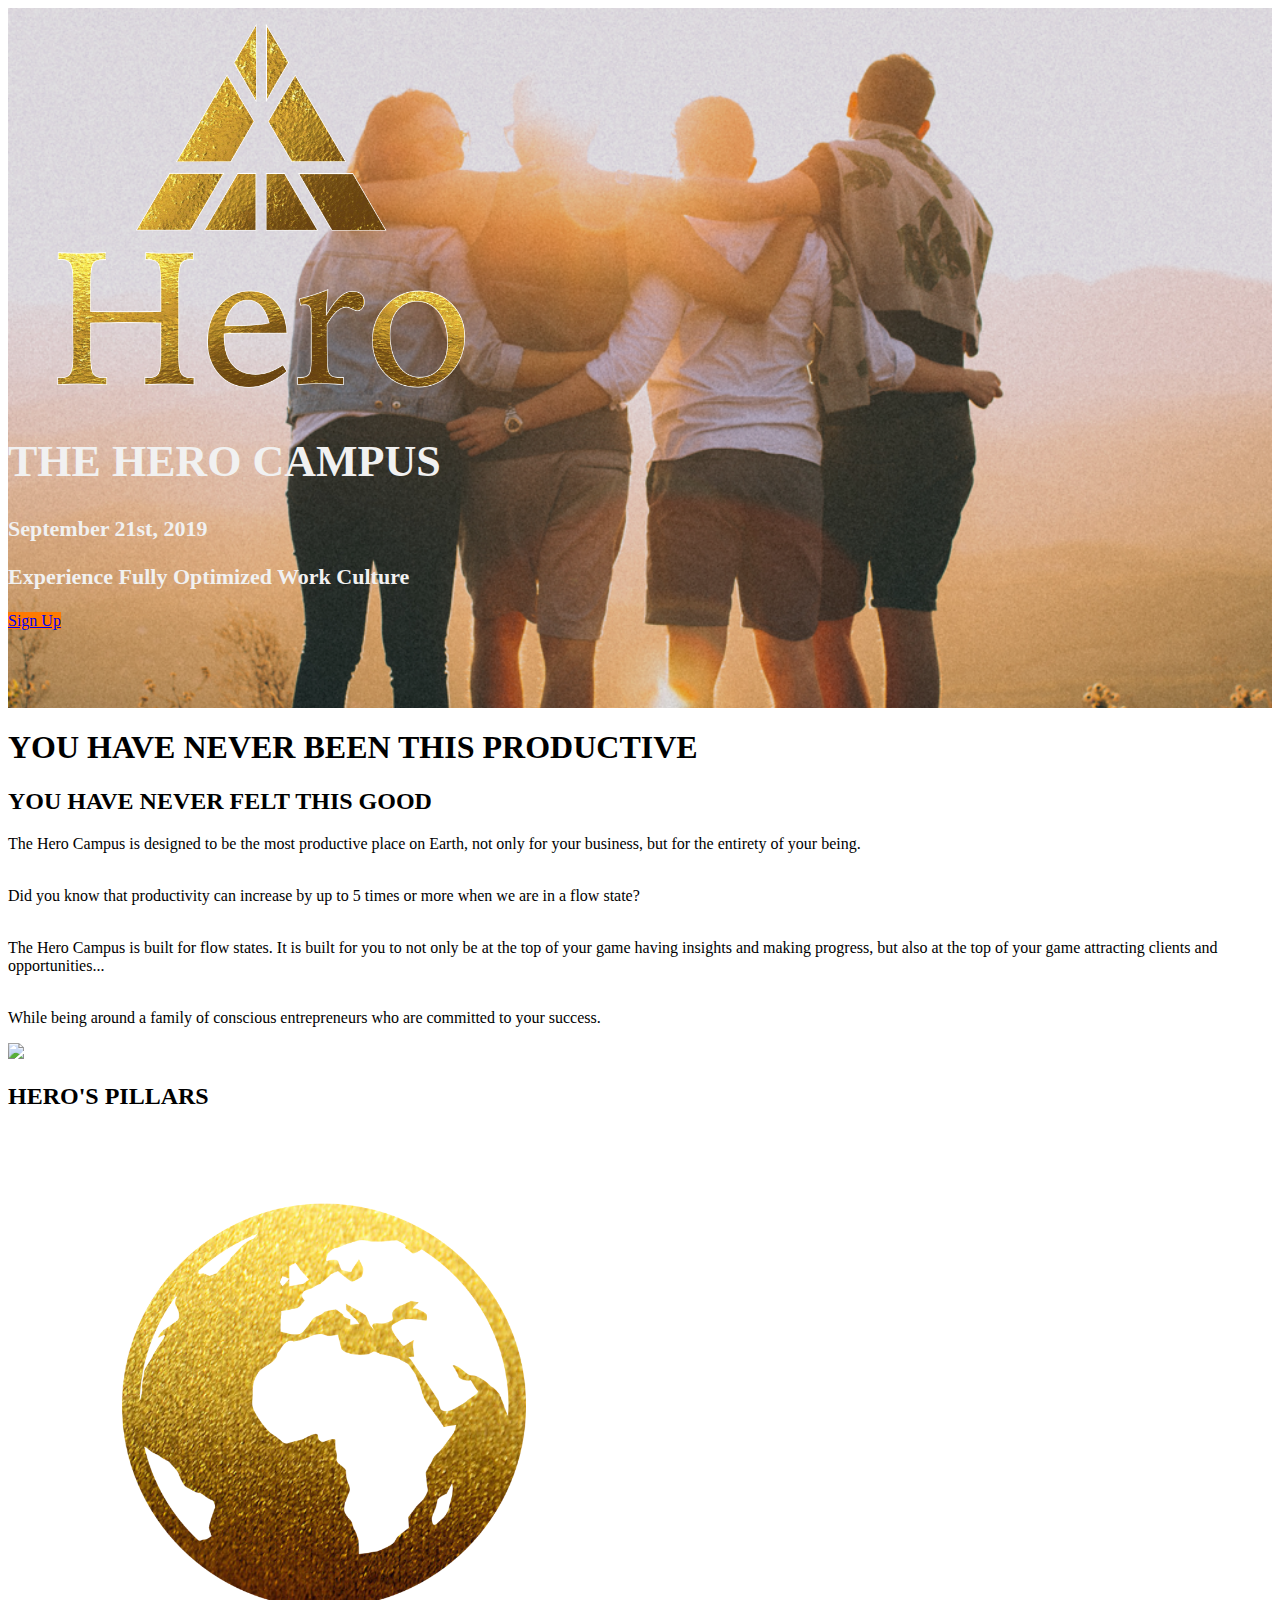
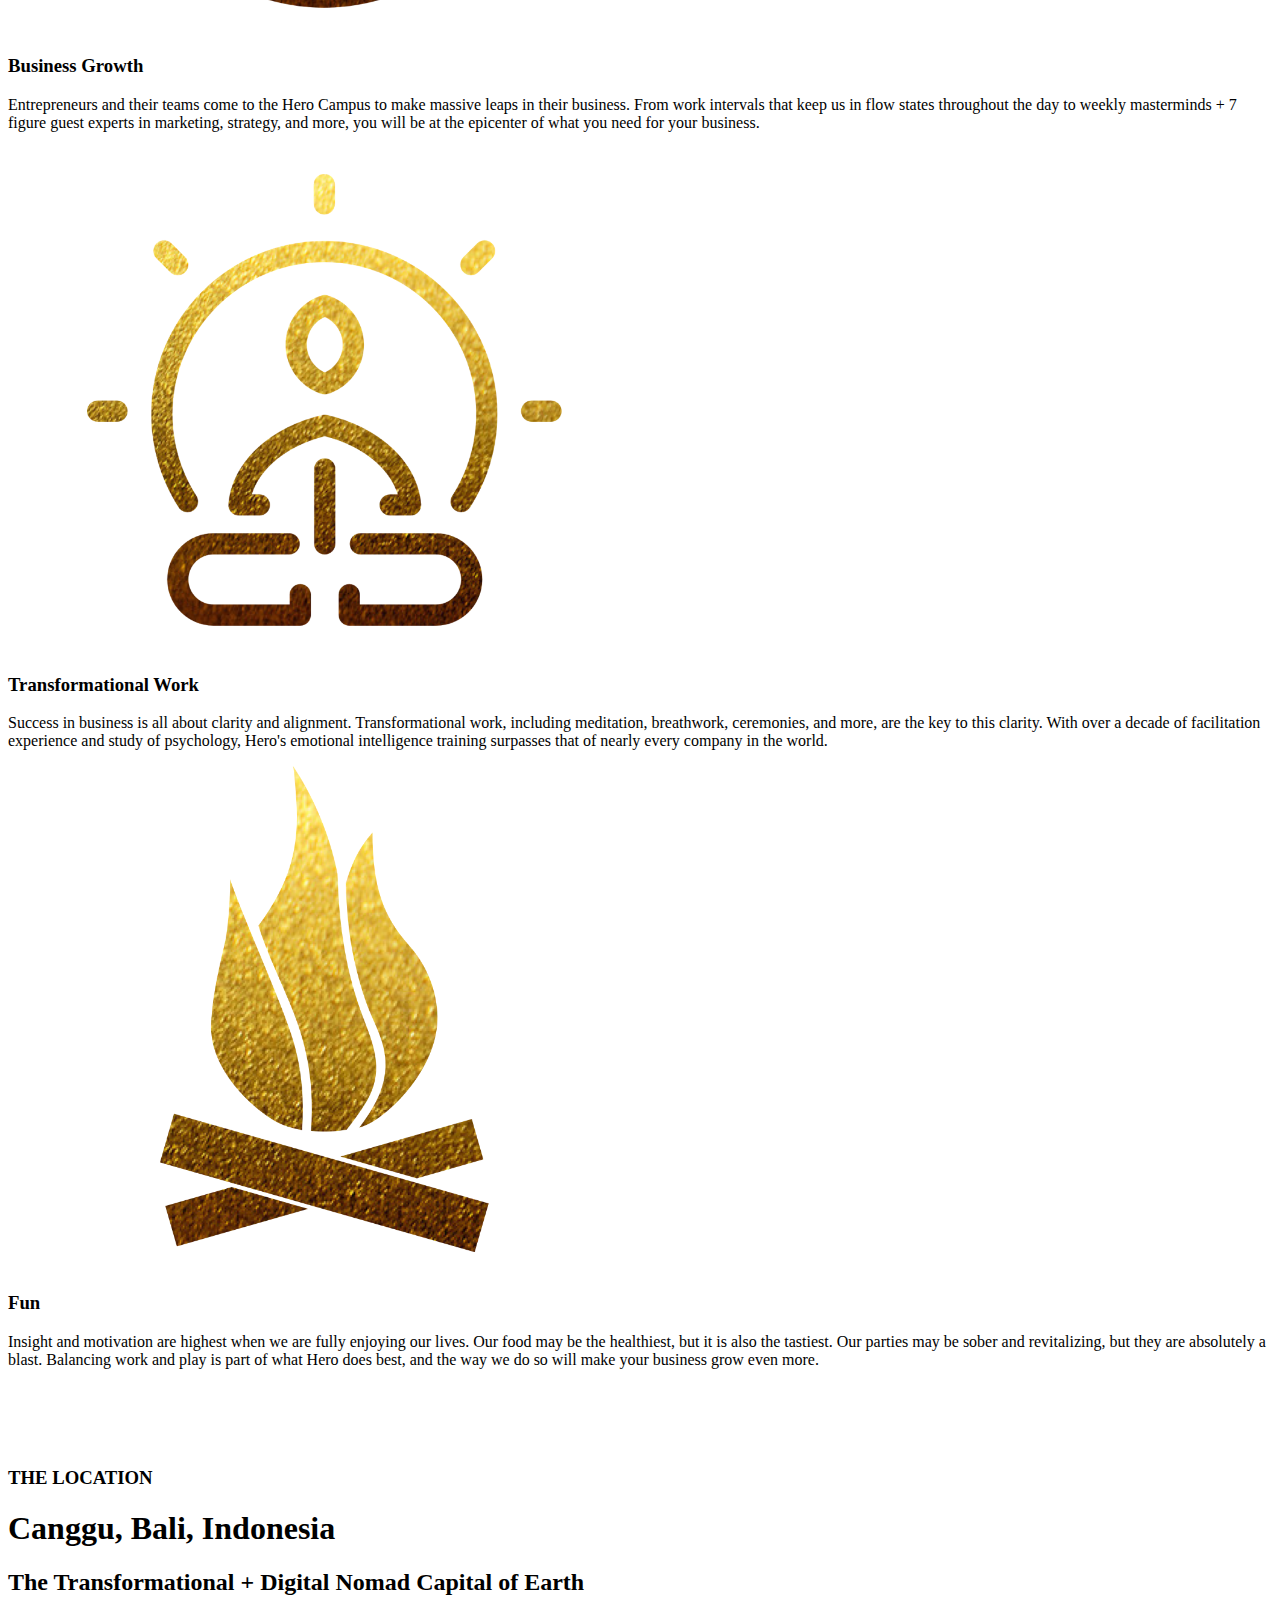
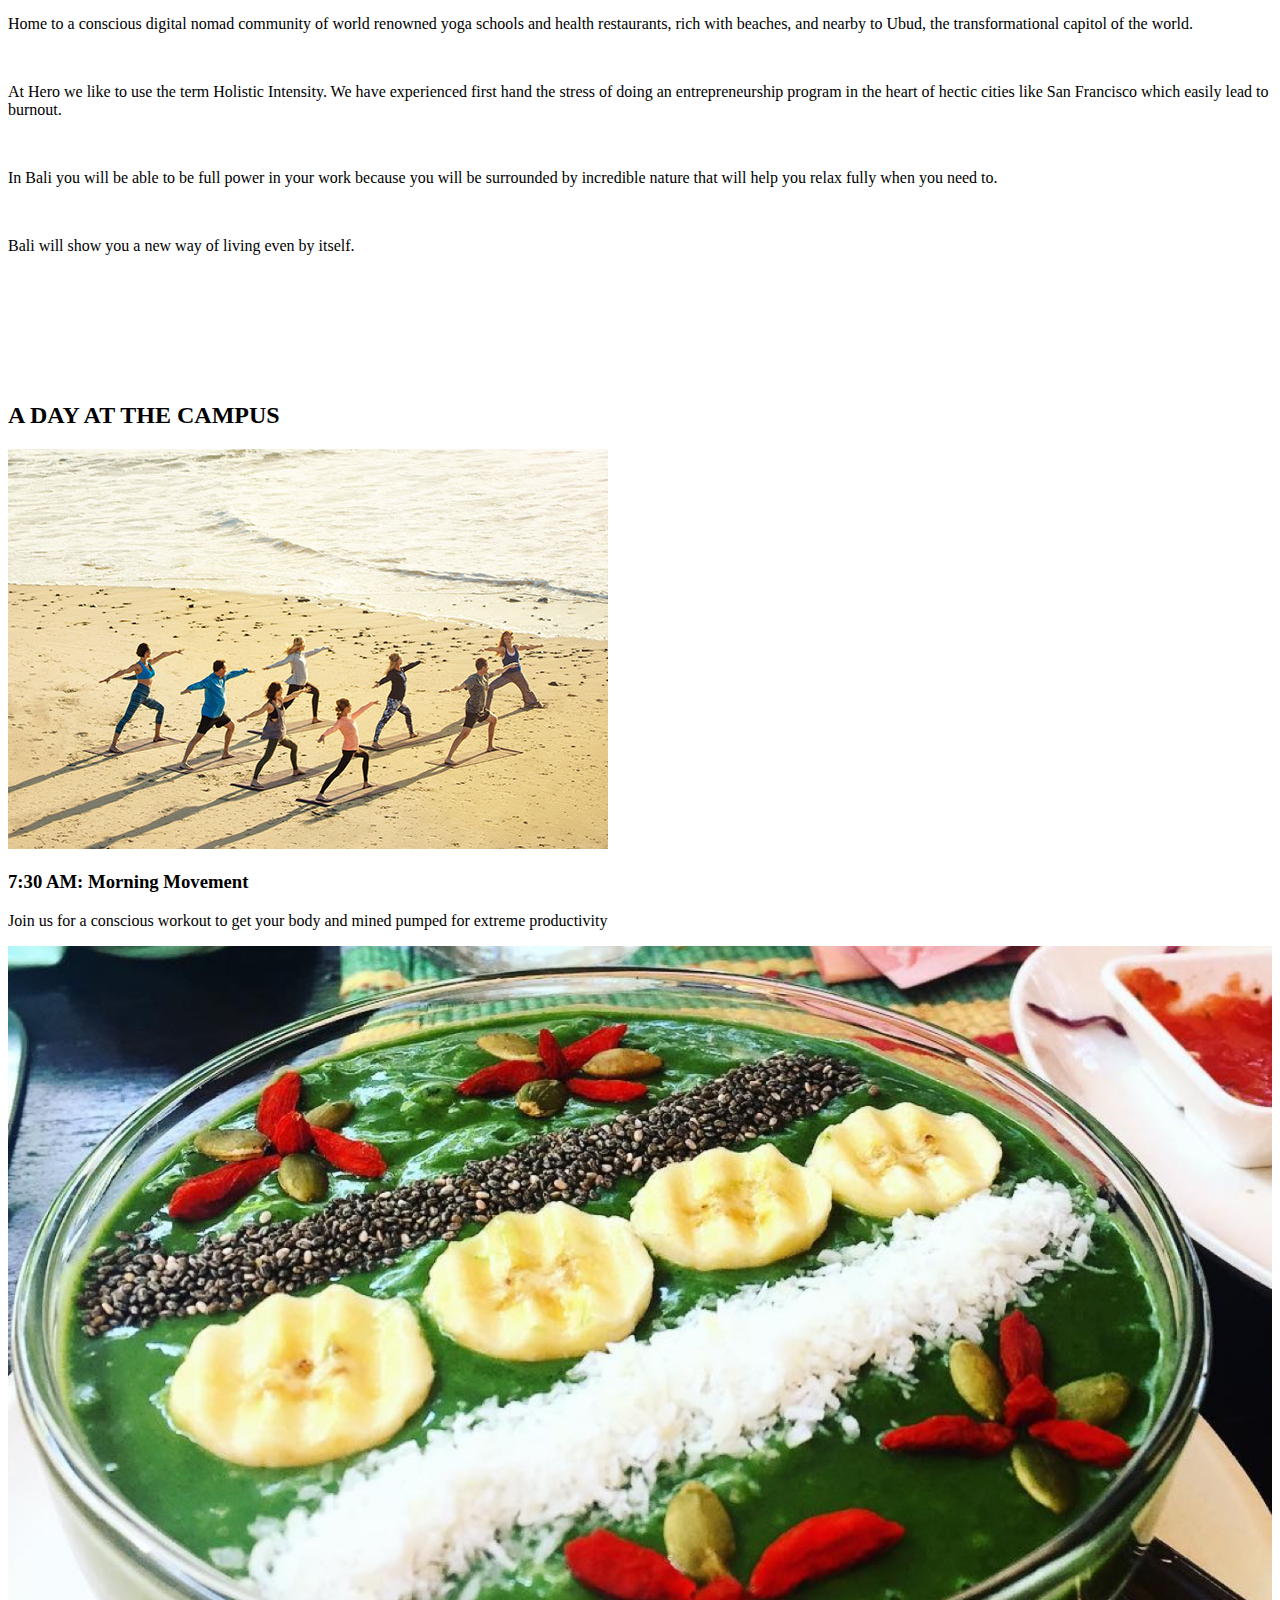
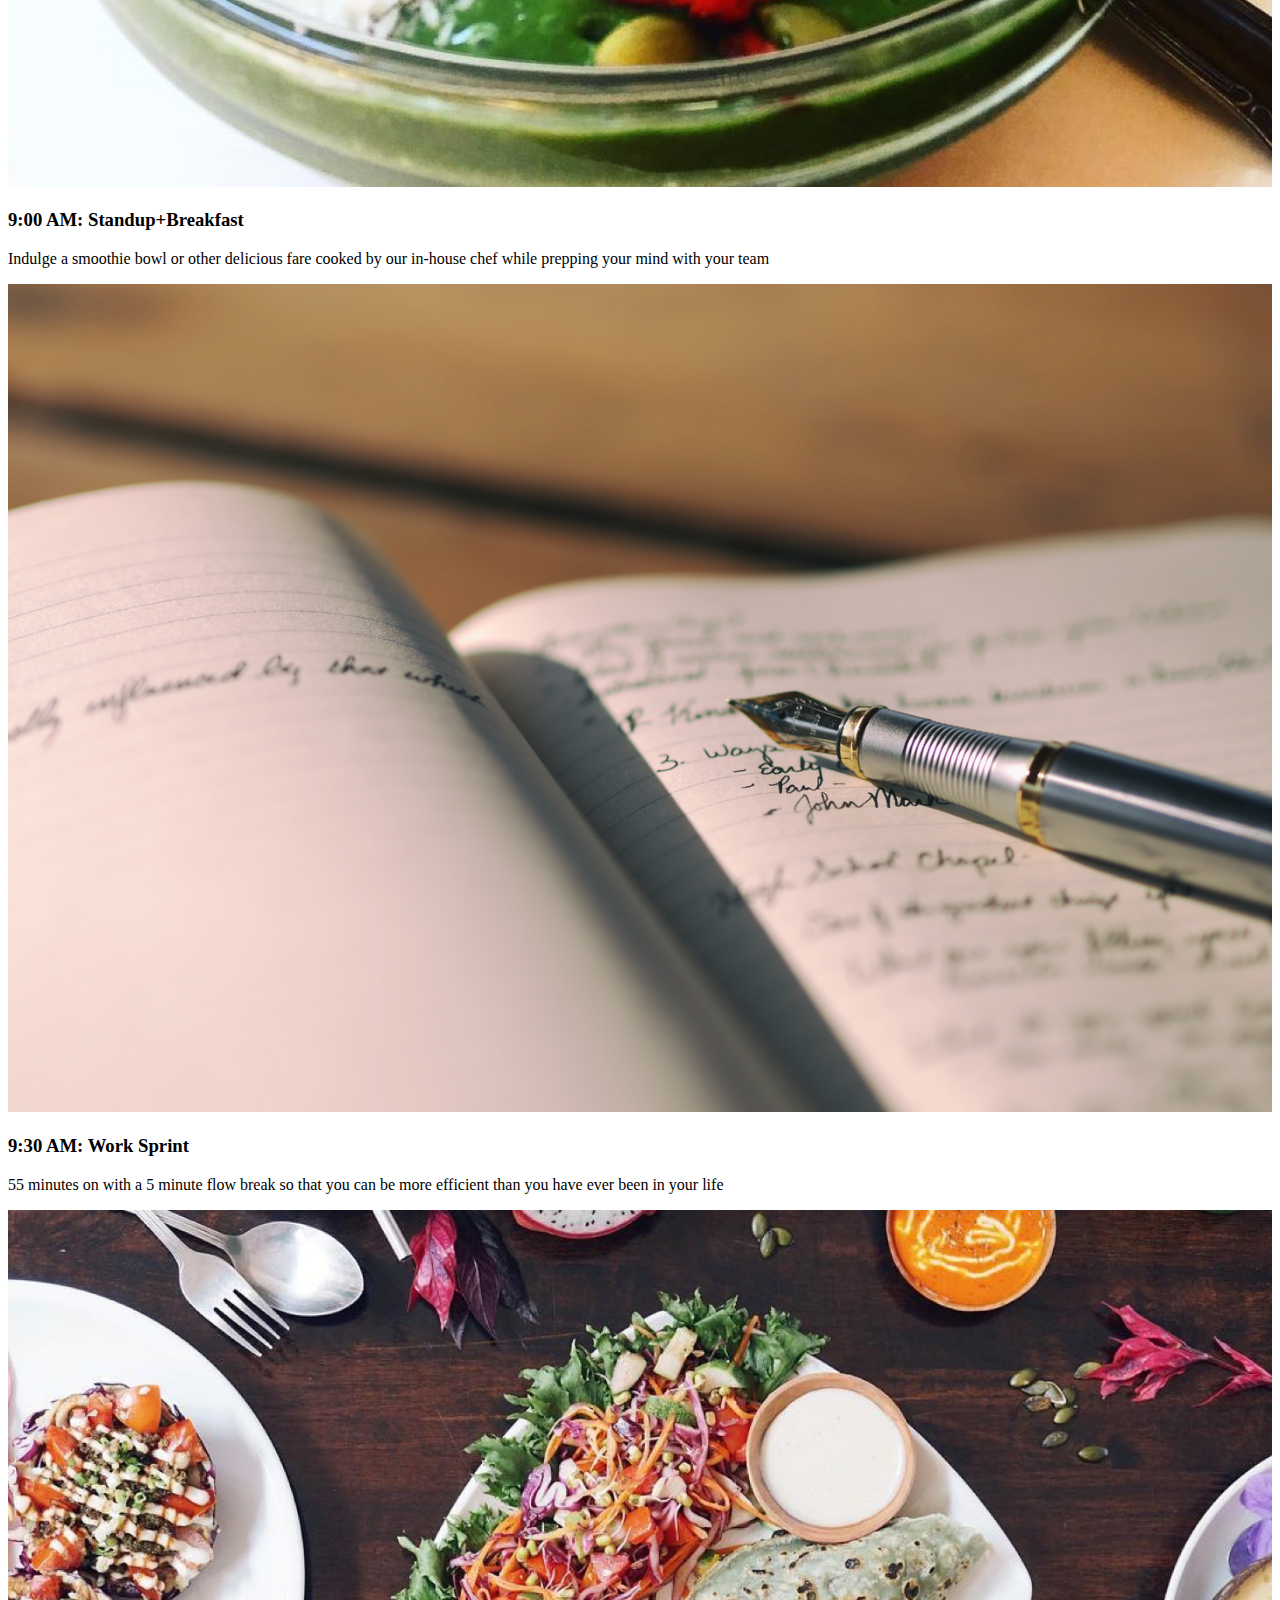
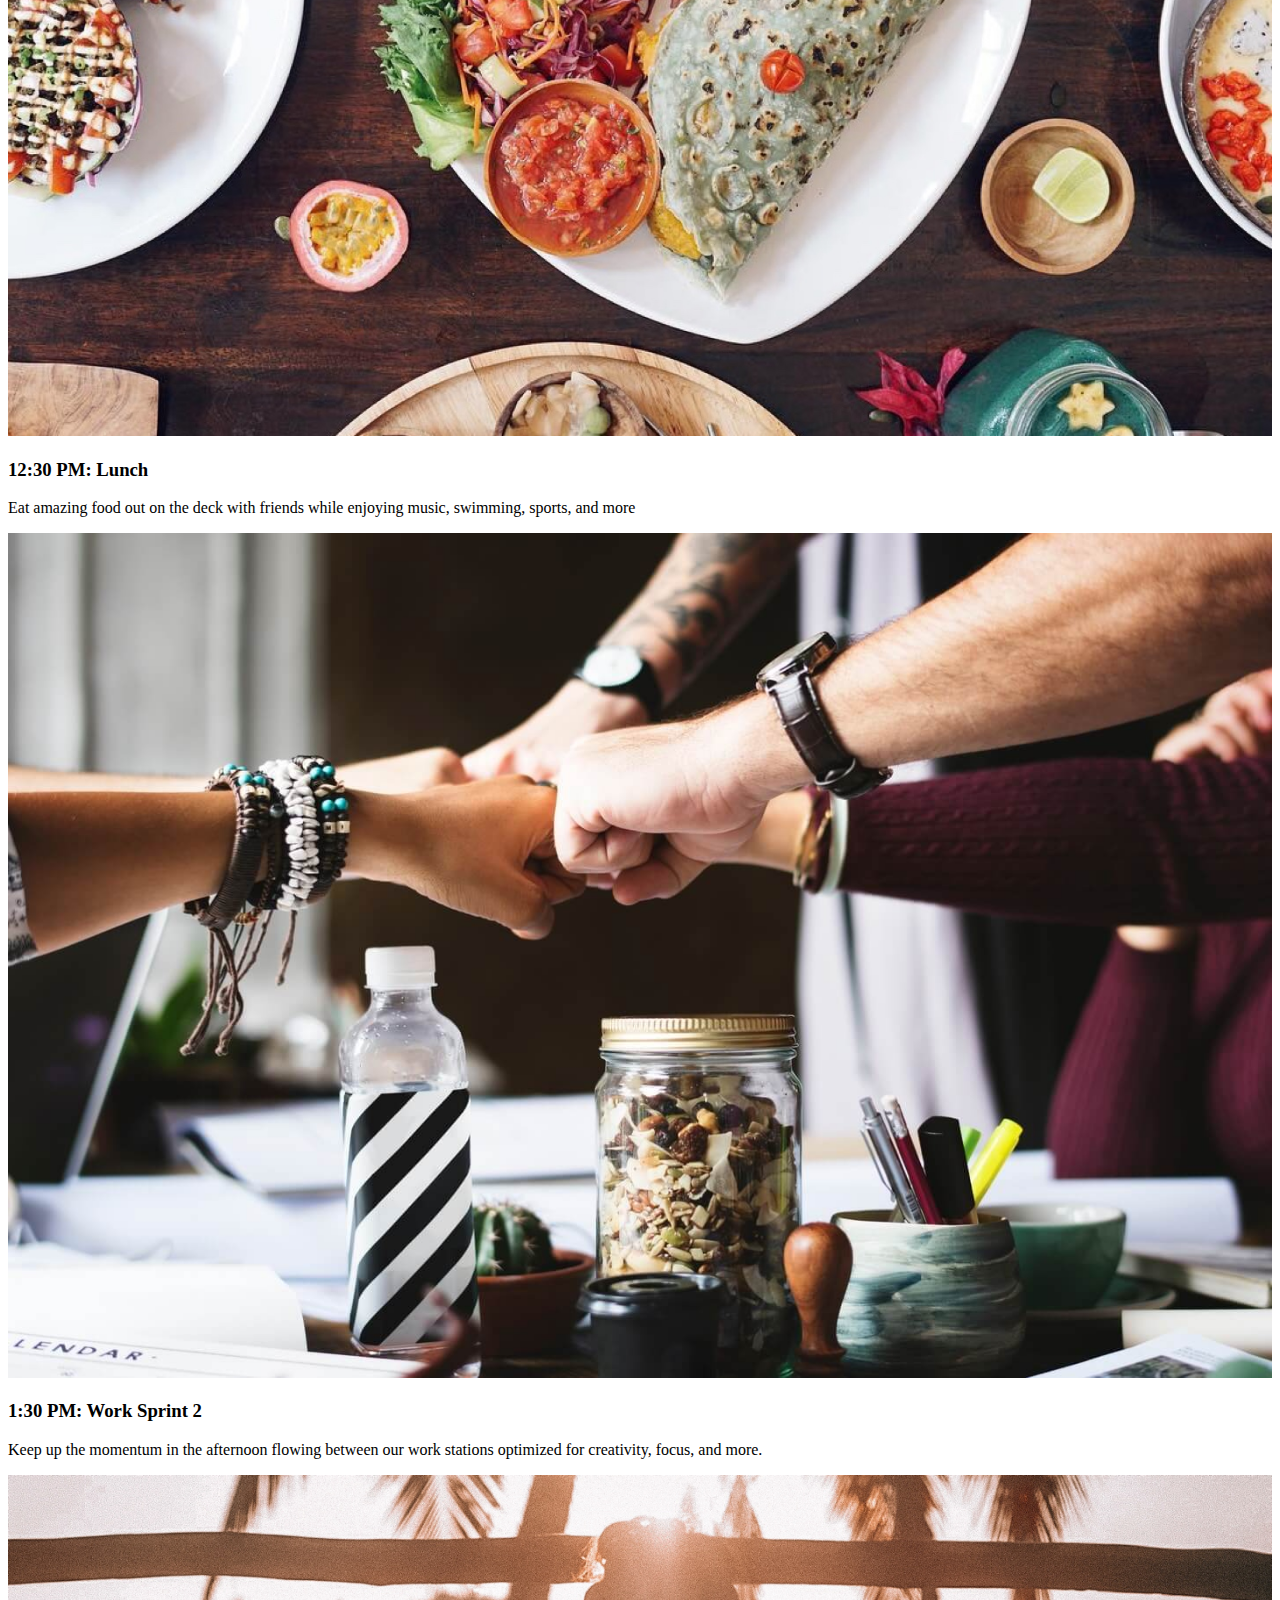
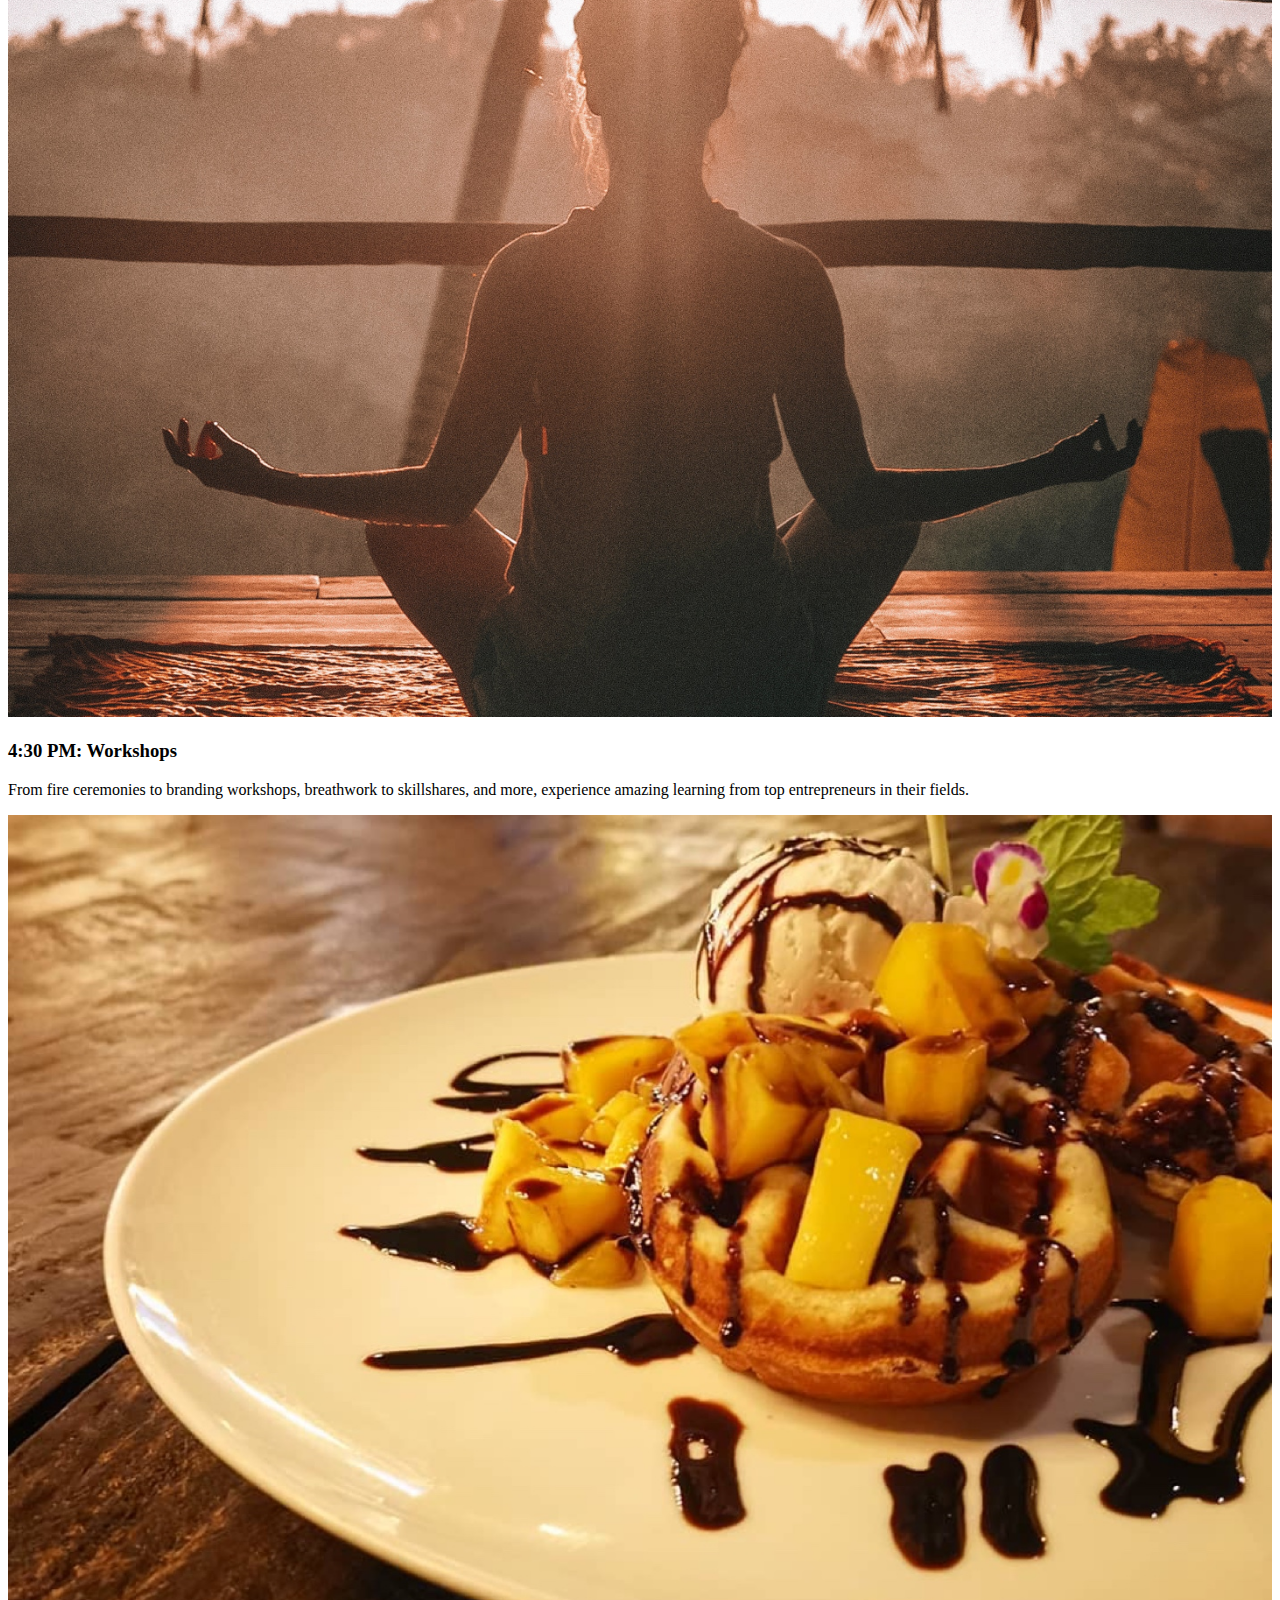
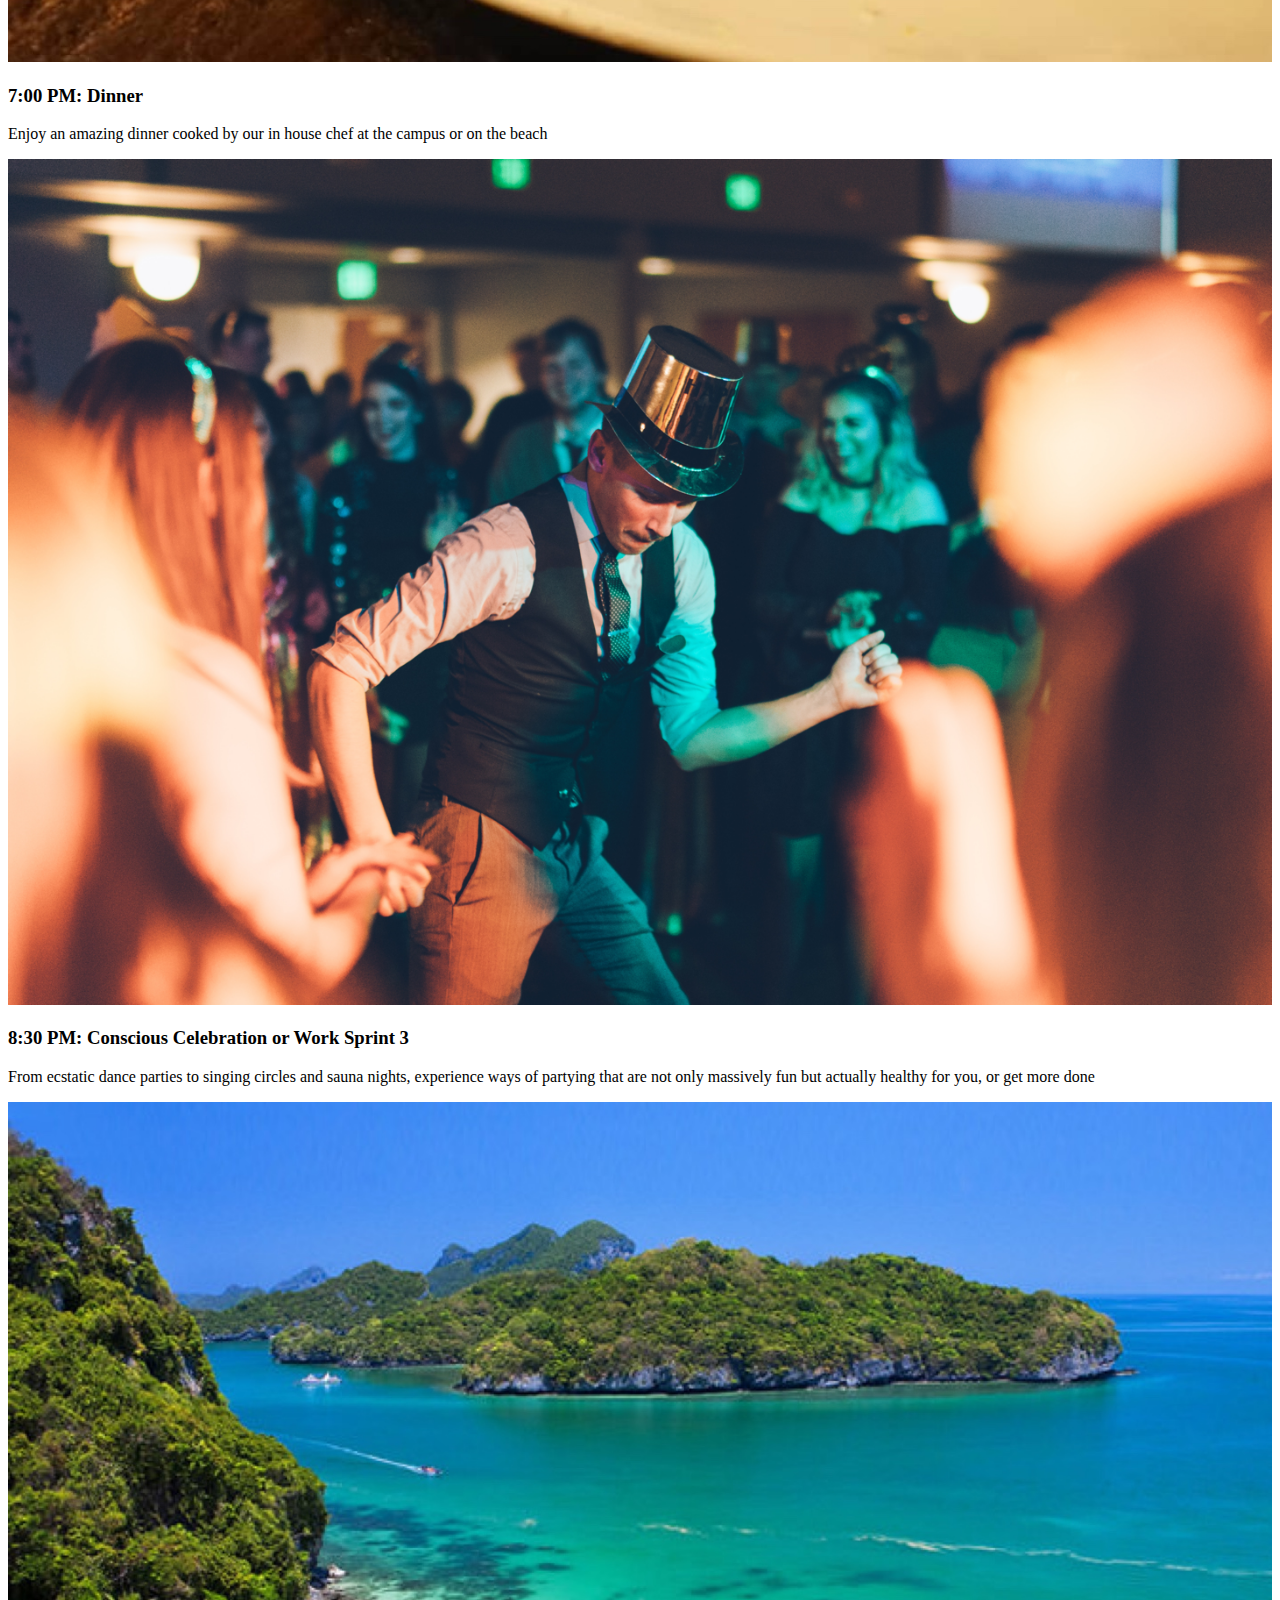
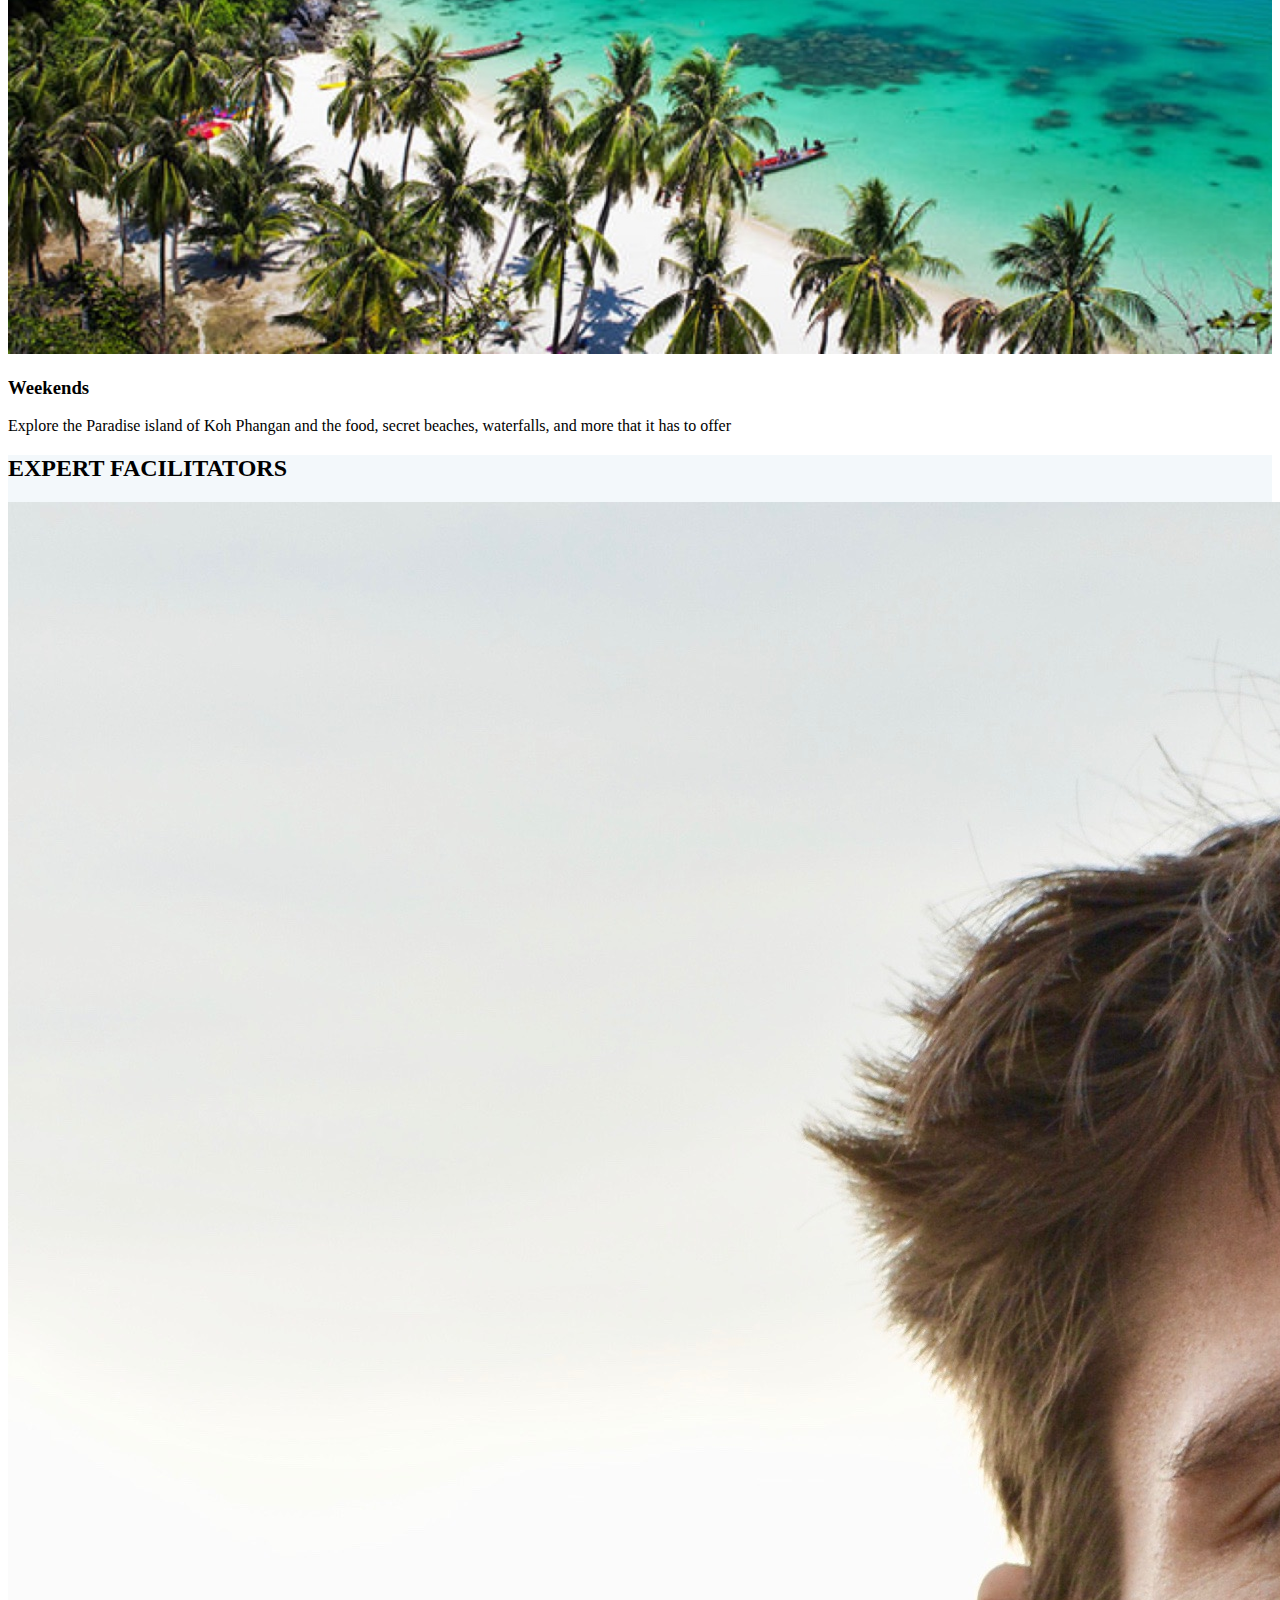
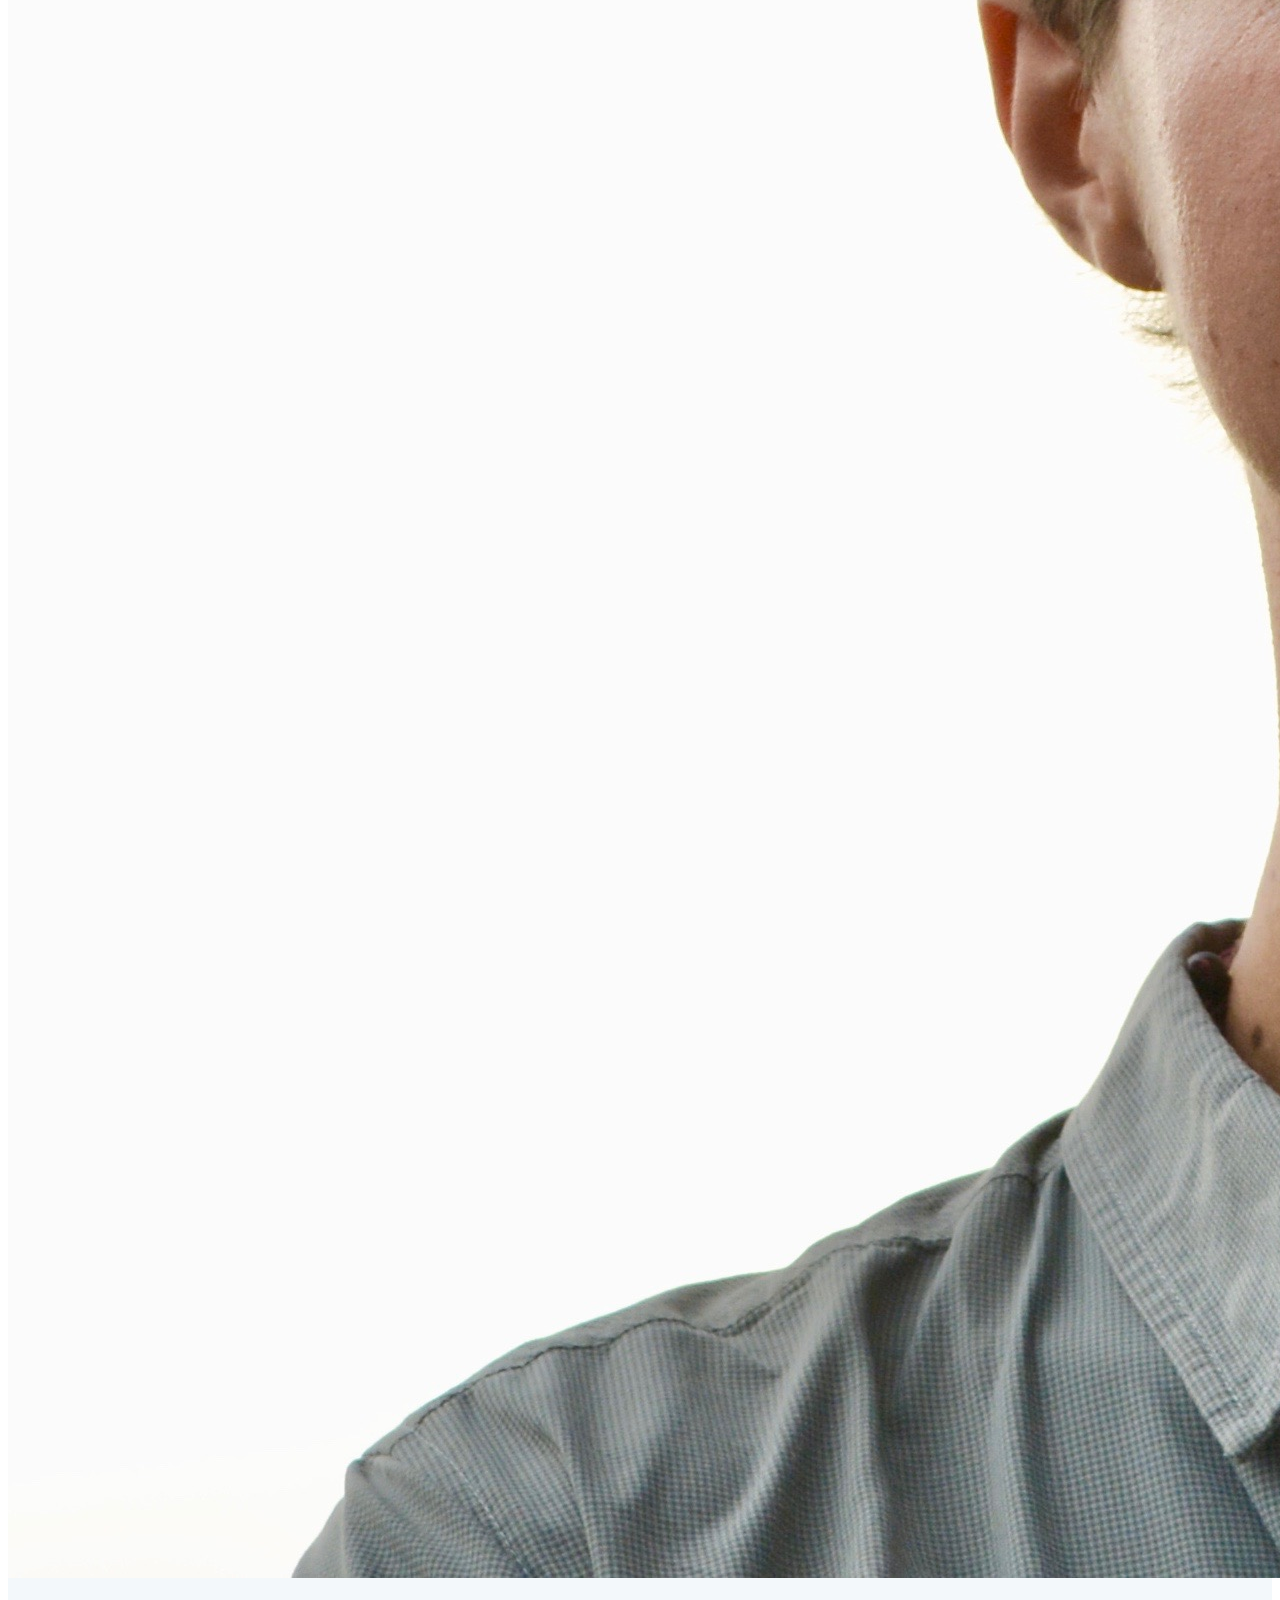
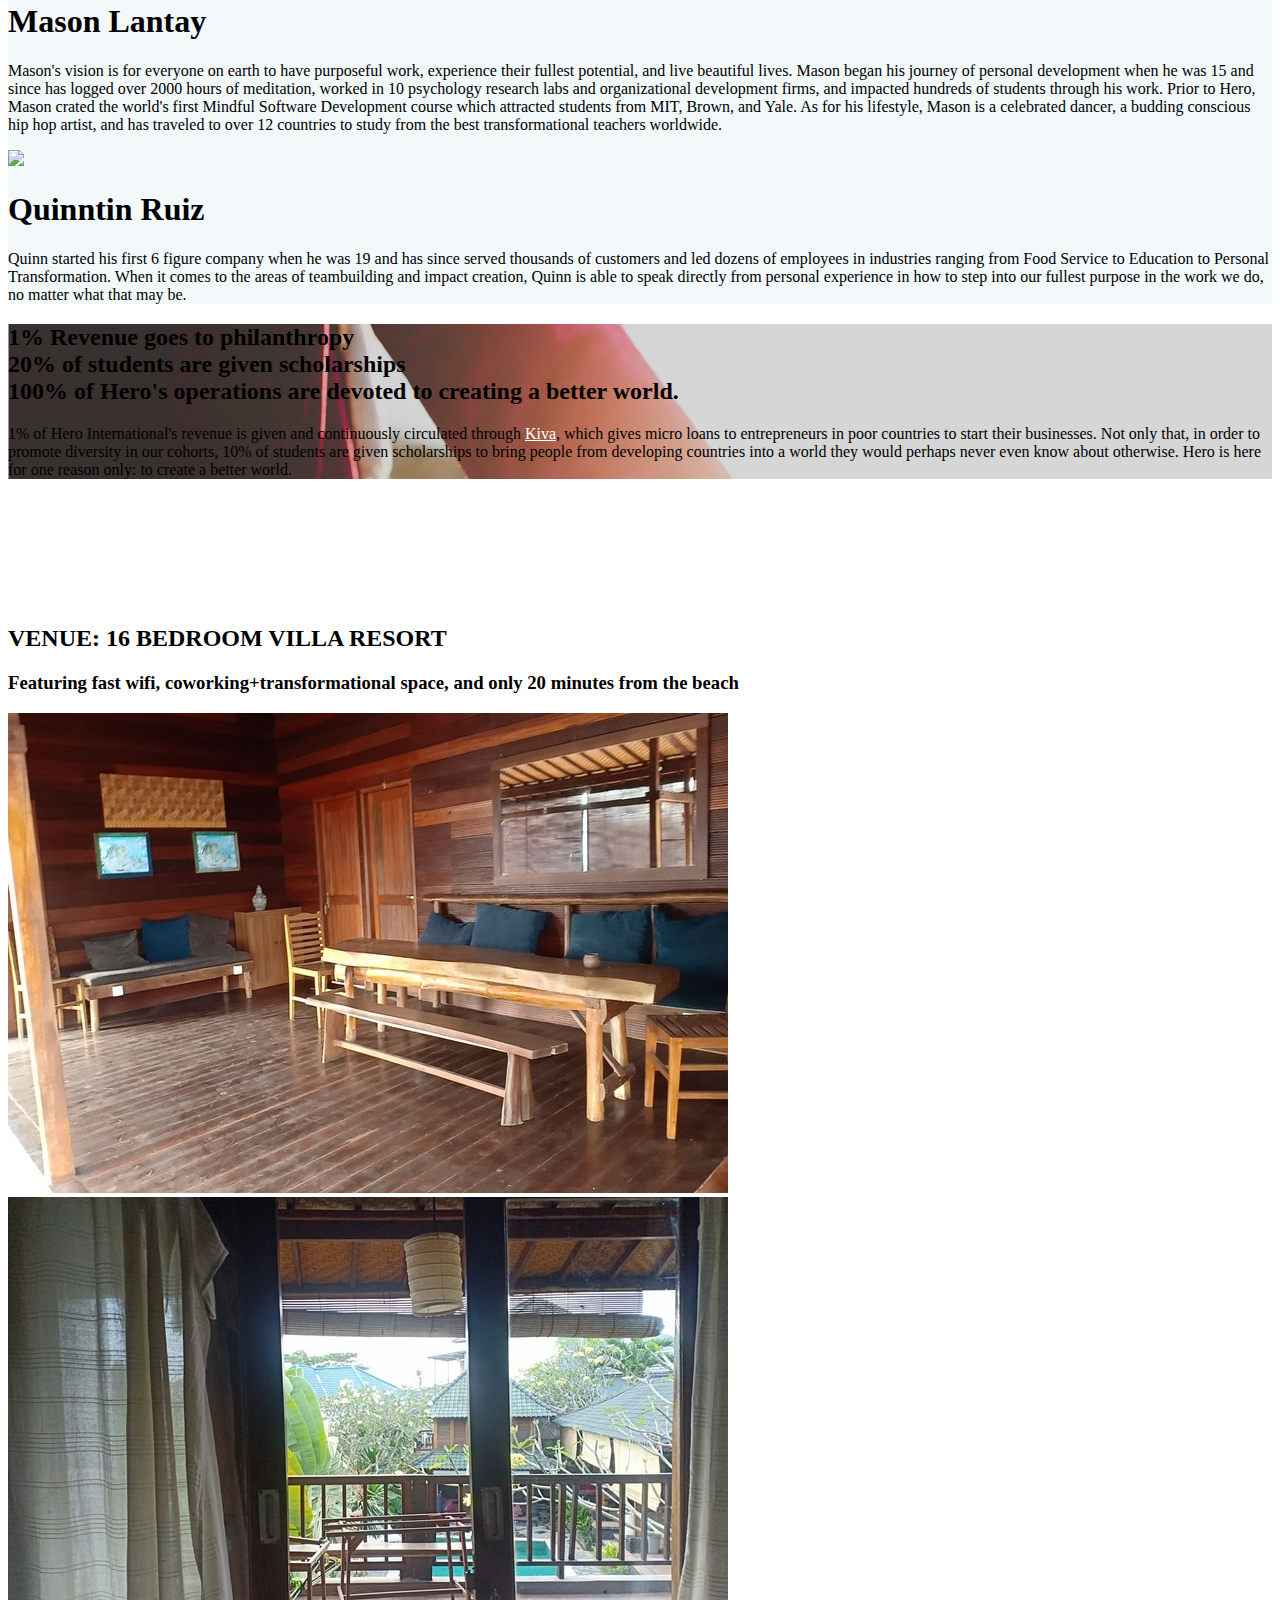
==== commit 5e4def45: "payment links" ====
--- a/index.html
+++ b/index.html
@@ -152,7 +152,7 @@
 	
 	
 						</h3>
-						<a href="https://docs.google.com/forms/d/e/1FAIpQLScW9R1Ejkpg0jLNnRJv7IeRjX2xAjnDIhn0_z6m17NRievayw/viewform?usp=sf_link" class="mv-button-blue text-center mx-auto mt-8 lg:mb-10" target="blank">Request Application</a>
+						<a href="#signup" class="mv-button-blue text-center mx-auto mt-8 lg:mb-10" target="blank">Sign Up</a>
 					</div>
 				</div>
 			</div>
@@ -925,7 +925,7 @@
         
 
       </div>
-      <!-- <a href="https://goo.gl/forms/hJm59zlbs1HhPXLl1" class="mv-button-blue text-center mx-auto mt-8 lg:mb-10" target="blank">Request Application</a> -->
+      <!-- <a href="https://home.herointernational.org/order-form31062356" class="mv-button-blue text-center mx-auto mt-8 lg:mb-10" target="blank">Sign Up</a> -->
 
 		</div> 
 
@@ -934,7 +934,7 @@
 
 	<!-- Section with centered text -->
 	<section>
-		<div class="container mx-auto py-12 px-4 md:px-0" style="padding-top:0%">
+		<div class="container mx-auto py-12 px-4 md:px-0" id="signup" style="padding-top:0%">
 			<div class="w-full md:w-1/2 mx-auto text-left">
 				<!-- <h1 class="receive font-gilroy-bold text-2xl md:text-3xl mt-2">A Better Programming Experience </h1>
 				<span><b>at a fraction of the cost from similarly-valued online bootcamps</b> </span> -->
@@ -985,7 +985,7 @@
 					</div>
 					
 			
-					<div class="inline-block"><a href="https://docs.google.com/forms/d/e/1FAIpQLScW9R1Ejkpg0jLNnRJv7IeRjX2xAjnDIhn0_z6m17NRievayw/viewform?usp=sf_link" target="blank" class="mv-button-blue  sb_fields-package-apply_link">Request Application</a> </div>
+					<div class="inline-block"><a href="https://home.herointernational.org/order-form31062356" target="blank" class="mv-button-blue  sb_fields-package-apply_link">Sign Up</a> </div>
 				<!--	<br> <h5 class="mt-1 mb-6 font-gilroy-medium ">(space limited to 14 people)</h5>--!>
 				</div>
 		</div>
